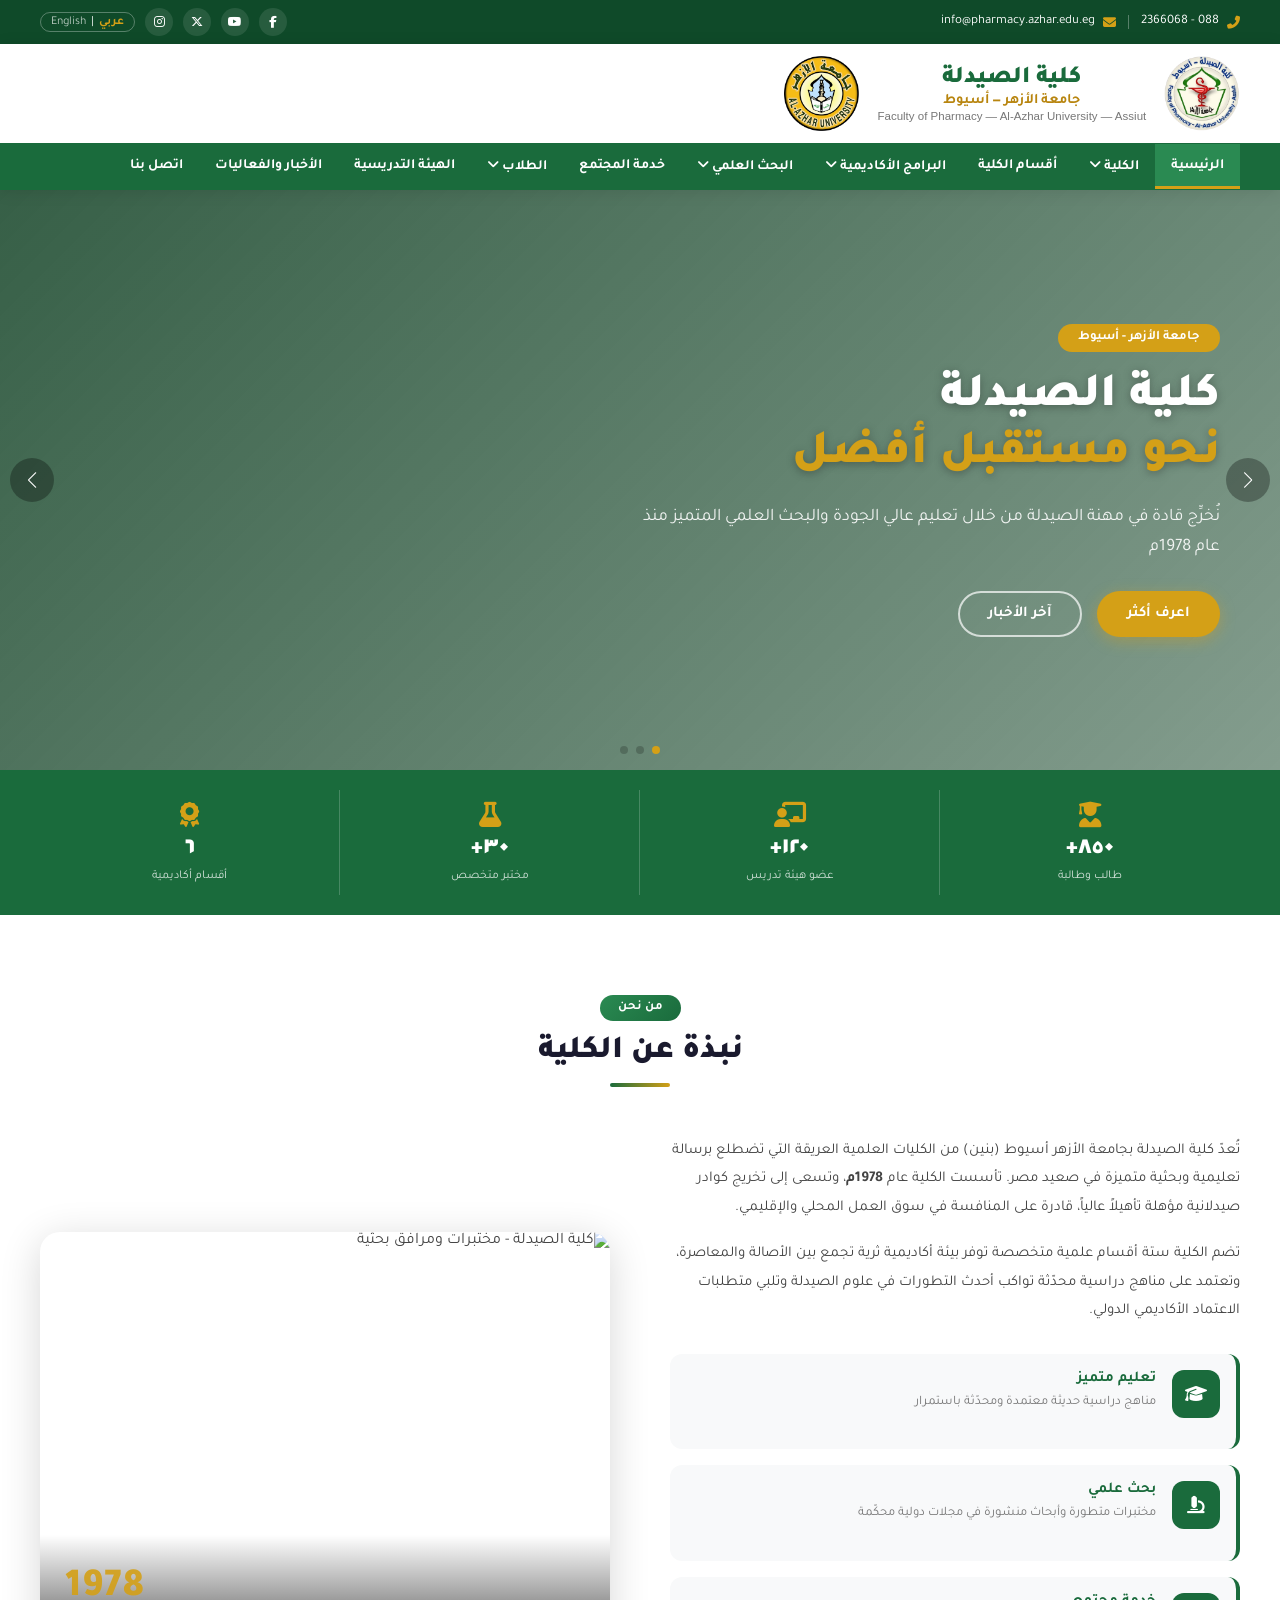
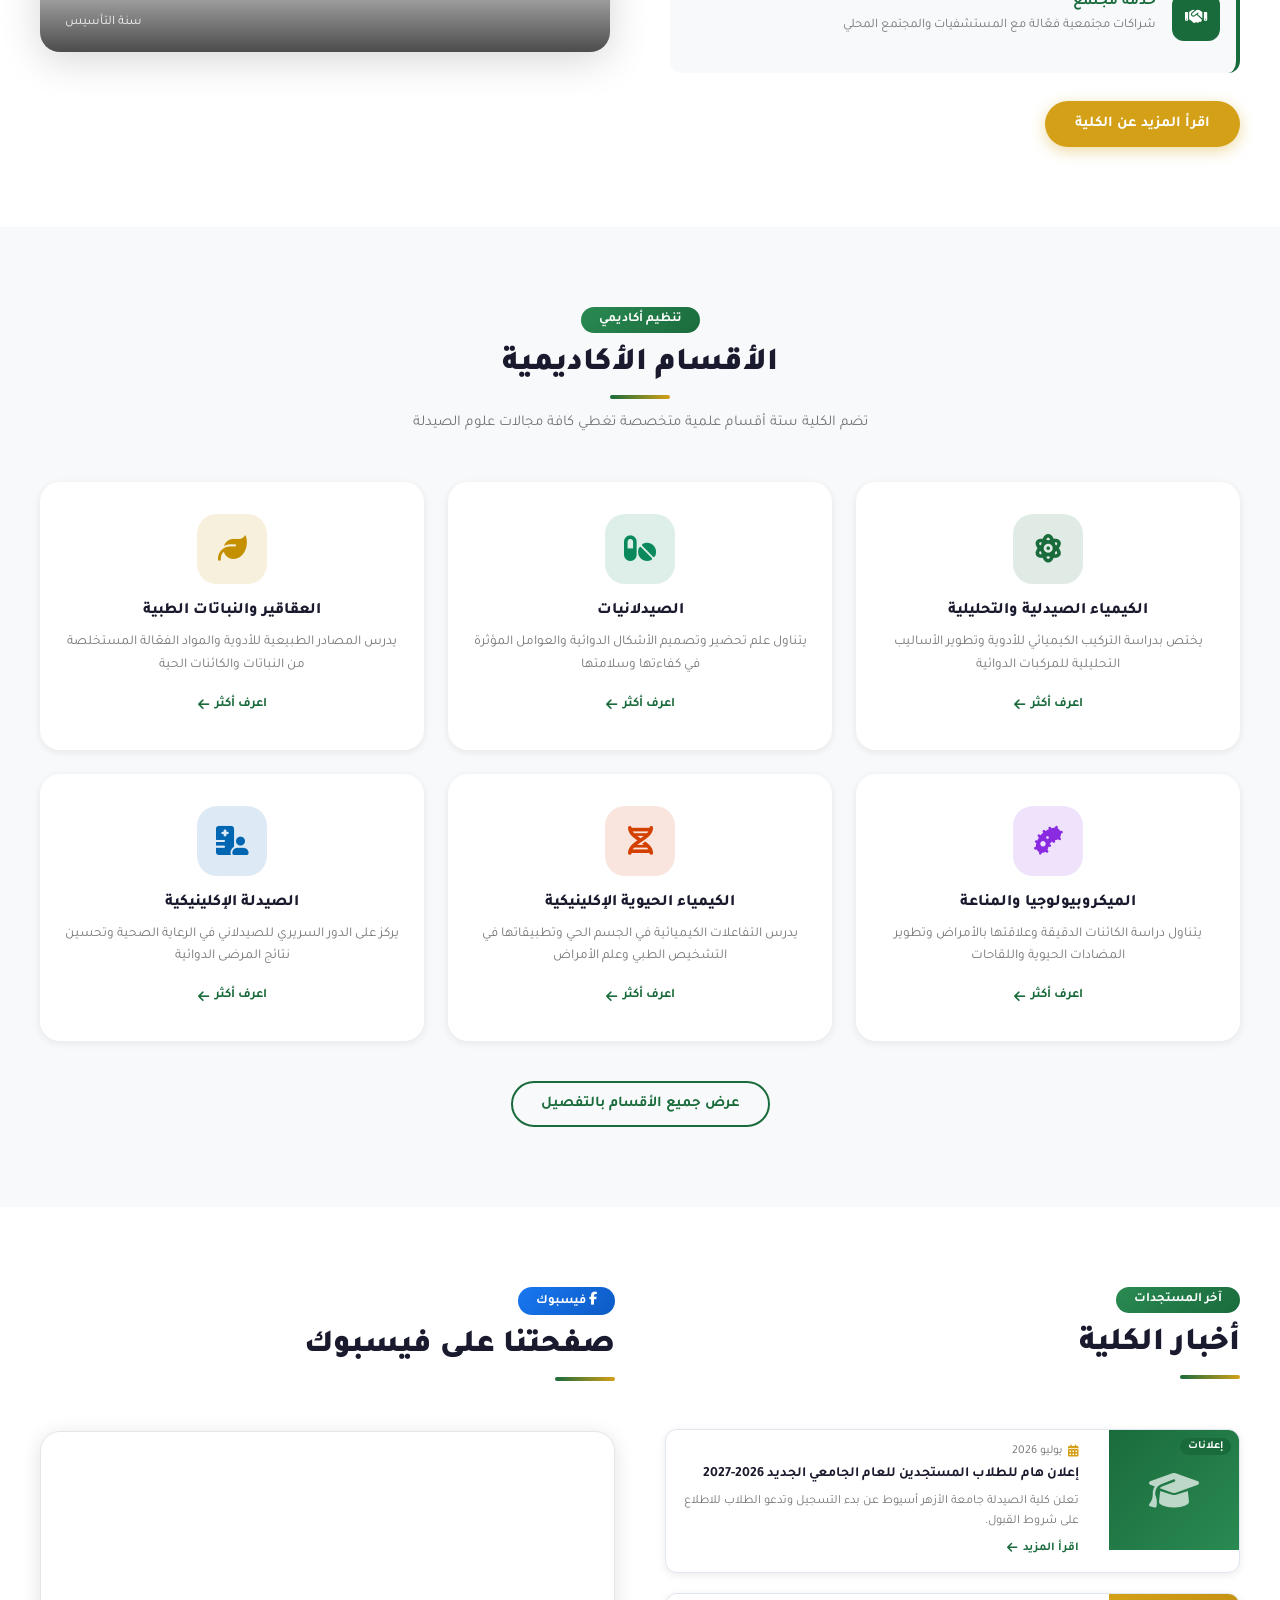
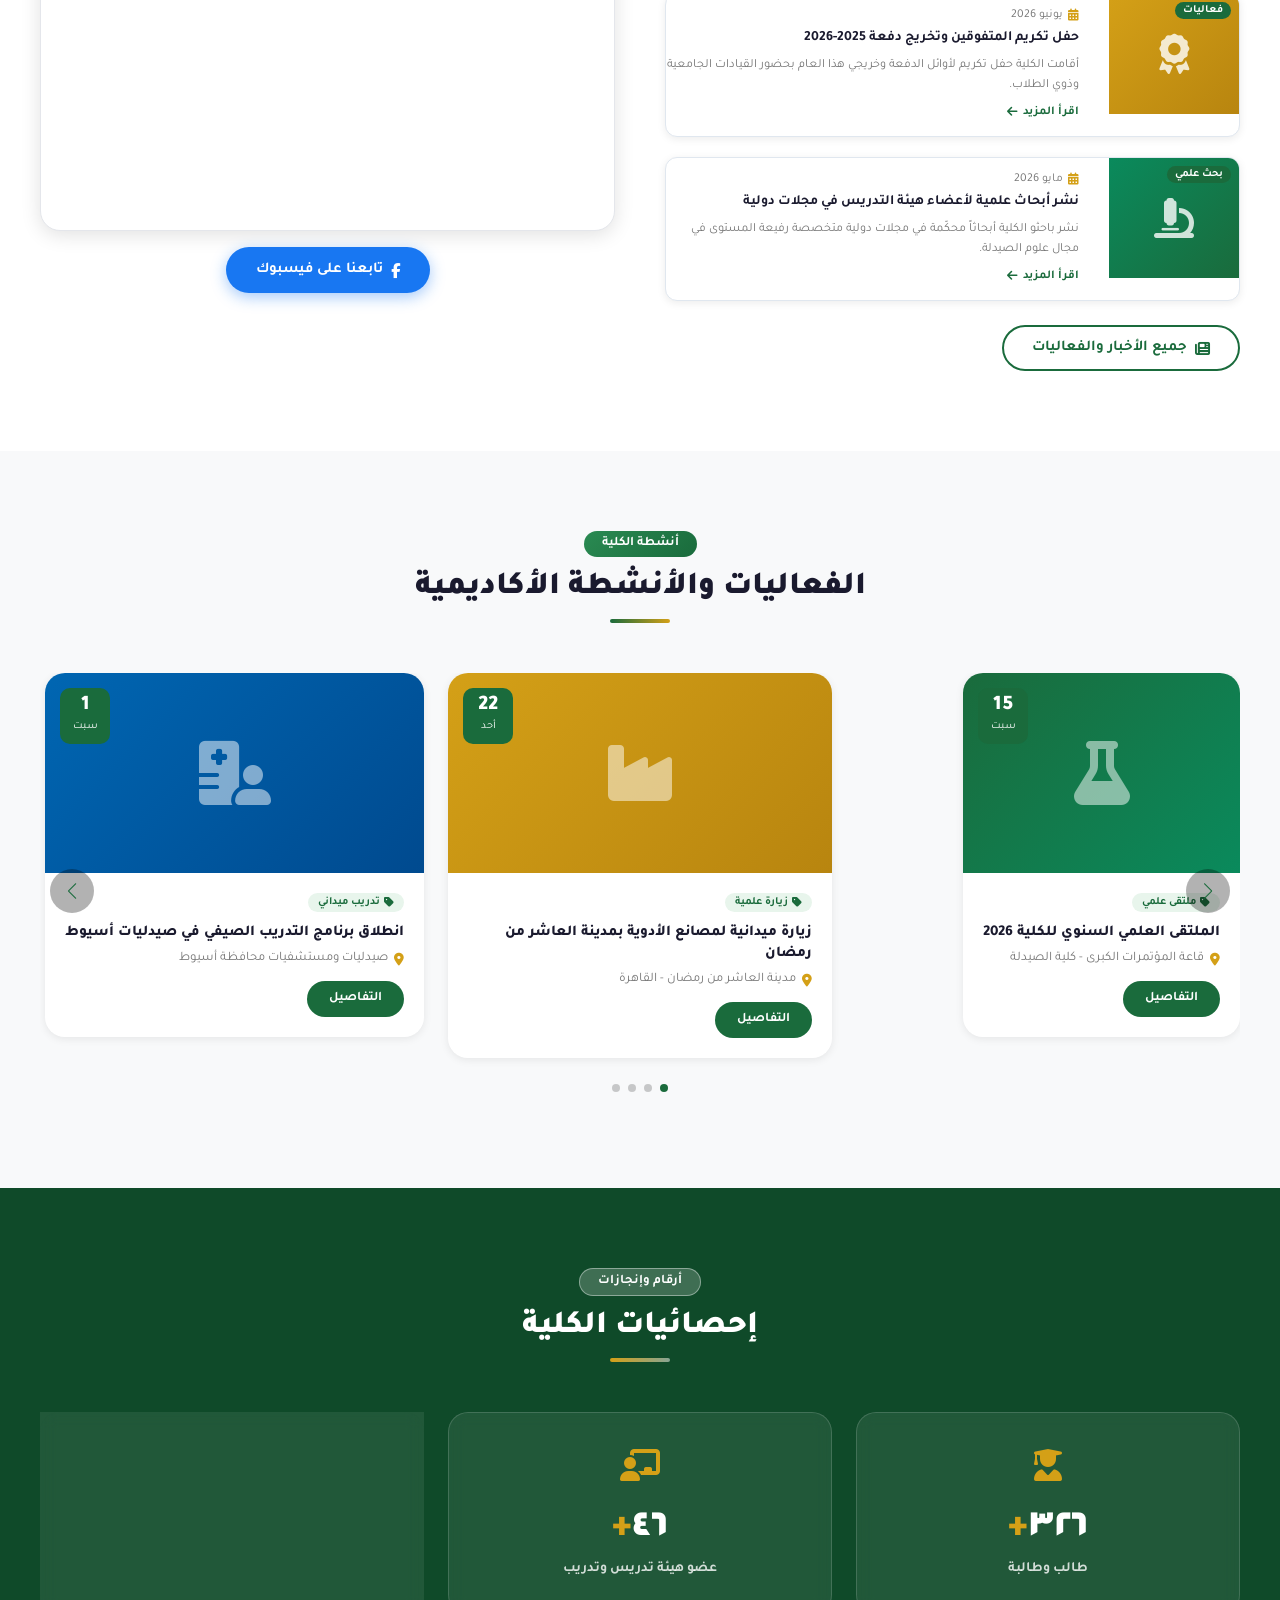
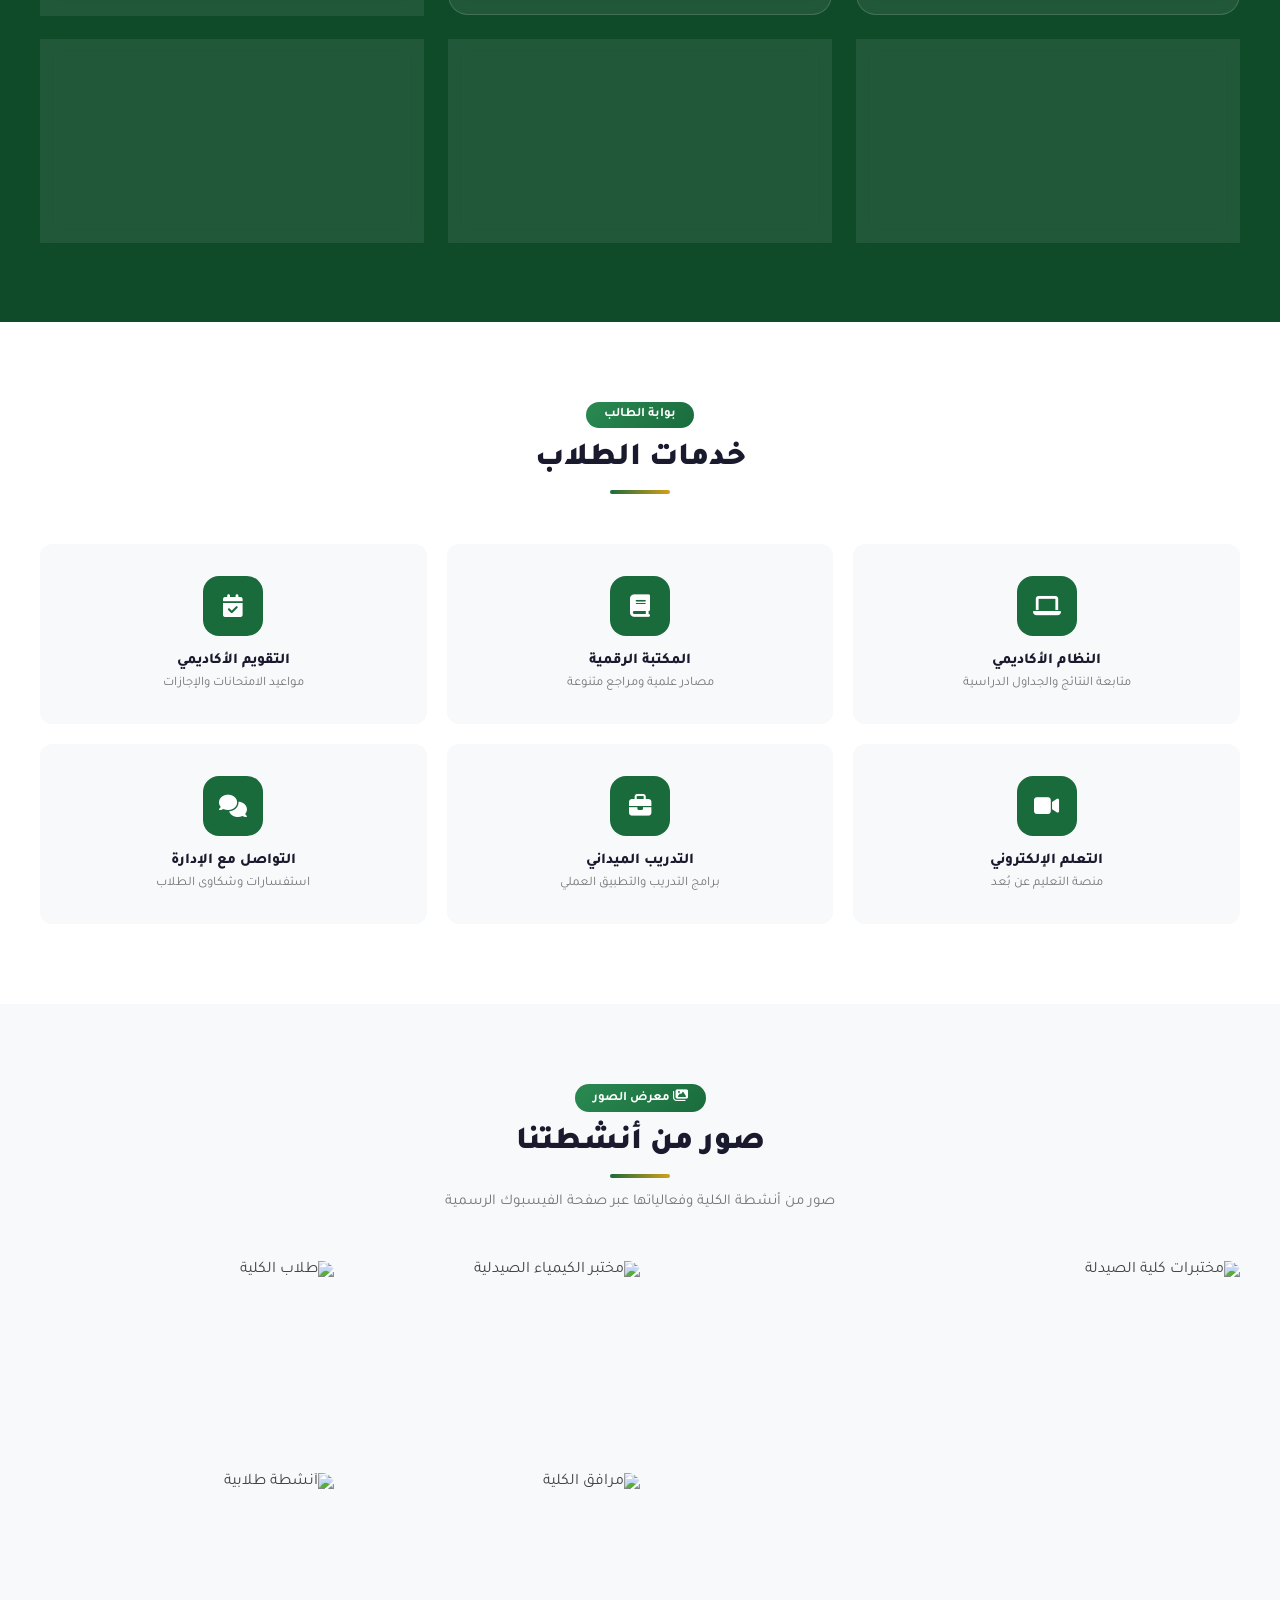
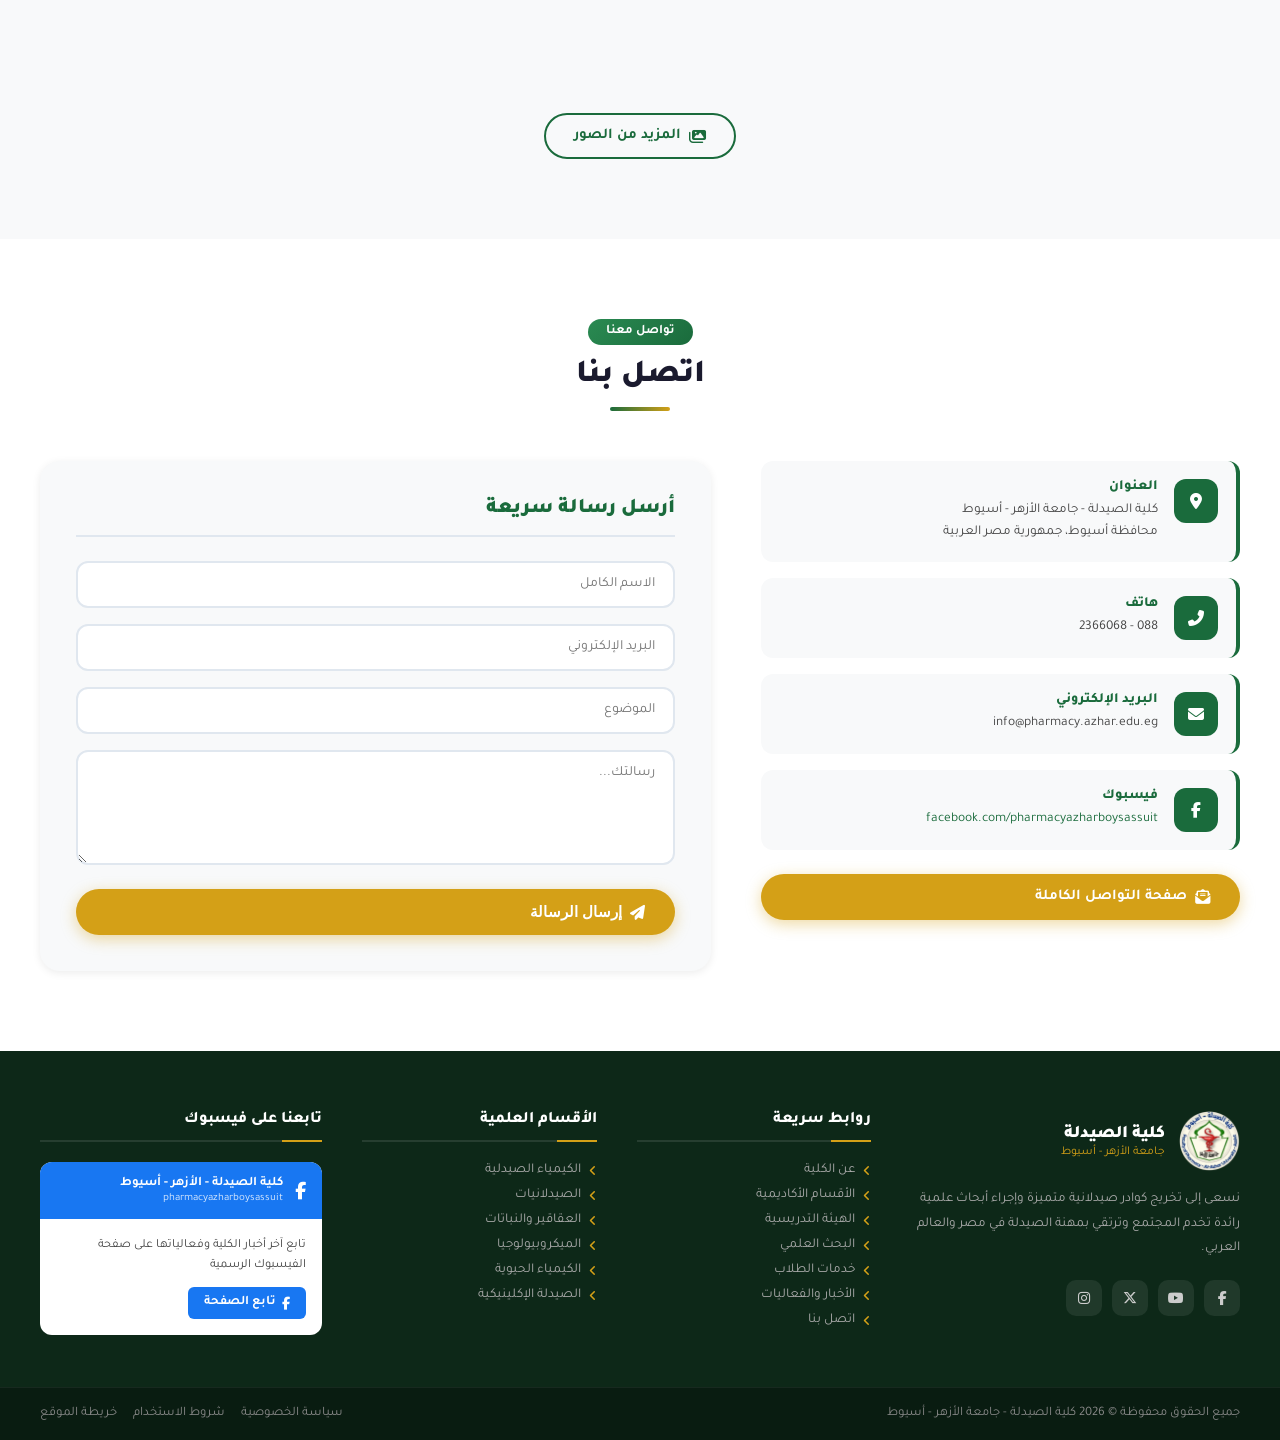
==== index.html @ 0ac38d2d "feat: expand site to multi-page architecture with new pages and enhanced navigation script" ====
<!DOCTYPE html>
<html lang="ar" dir="rtl">
<head>
  <meta charset="UTF-8" />
  <meta name="viewport" content="width=device-width, initial-scale=1.0" />

  <!-- Primary SEO -->
  <title>الصفحة الرئيسية | كلية الصيدلة - جامعة الأزهر - أسيوط</title>
  <meta name="title" content="الصفحة الرئيسية | كلية الصيدلة - جامعة الأزهر - أسيوط" />
  <meta name="description" content="الموقع الرسمي لكلية الصيدلة بجامعة الأزهر فرع أسيوط - تعليم صيدلي متميز، بحث علمي رائد، وخدمة مجتمعية منذ عام 1978م." />
  <meta name="keywords" content="كلية الصيدلة, جامعة الأزهر, أسيوط, صيدلة, pharmacy, azhar, assiut, دراسات عليا, بكالوريوس صيدلة" />
  <meta name="author" content="كلية الصيدلة - جامعة الأزهر أسيوط" />
  <meta name="robots" content="index, follow" />
  <link rel="canonical" href="https://pharmacy.azhar.edu.eg/index.html" />

  <!-- Open Graph -->
  <meta property="og:type" content="website" />
  <meta property="og:url" content="https://pharmacy.azhar.edu.eg/" />
  <meta property="og:title" content="كلية الصيدلة - جامعة الأزهر - أسيوط" />
  <meta property="og:description" content="الموقع الرسمي لكلية الصيدلة بجامعة الأزهر فرع أسيوط - تعليم صيدلي متميز، بحث علمي رائد، وخدمة مجتمعية منذ عام 1978م." />
  <meta property="og:image" content="https://pharmacy.azhar.edu.eg/og-image.png" />
  <meta property="og:image:width" content="1200" />
  <meta property="og:image:height" content="630" />
  <meta property="og:image:alt" content="كلية الصيدلة - جامعة الأزهر - أسيوط" />
  <meta property="og:locale" content="ar_EG" />
  <meta property="og:site_name" content="كلية الصيدلة - جامعة الأزهر - أسيوط" />

  <!-- Twitter Card -->
  <meta name="twitter:card" content="summary_large_image" />
  <meta name="twitter:title" content="كلية الصيدلة - جامعة الأزهر - أسيوط" />
  <meta name="twitter:description" content="الموقع الرسمي لكلية الصيدلة بجامعة الأزهر فرع أسيوط" />
  <meta name="twitter:image" content="https://pharmacy.azhar.edu.eg/og-image.png" />

  <!-- Schema.org JSON-LD -->
  <script type="application/ld+json">
  {
    "@context": "https://schema.org",
    "@type": "EducationalOrganization",
    "name": "كلية الصيدلة - جامعة الأزهر - أسيوط",
    "alternateName": "Faculty of Pharmacy - Al-Azhar University - Assiut",
    "url": "https://pharmacy.azhar.edu.eg",
    "logo": "https://pharmacy.azhar.edu.eg/pharma-as%20logo.png",
    "image": "https://pharmacy.azhar.edu.eg/og-image.png",
    "description": "كلية الصيدلة بجامعة الأزهر فرع أسيوط - تأسست عام 1978م",
    "foundingDate": "1978",
    "address": {
      "@type": "PostalAddress",
      "addressLocality": "أسيوط",
      "addressRegion": "أسيوط",
      "addressCountry": "EG"
    },
    "telephone": "+20882366068",
    "email": "info@pharmacy.azhar.edu.eg",
    "sameAs": ["https://www.facebook.com/pharmacyazharboysassuit"],
    "numberOfStudents": 850,
    "department": [
      {"@type": "Organization", "name": "الكيمياء الصيدلية والتحليلية"},
      {"@type": "Organization", "name": "الصيدلانيات"},
      {"@type": "Organization", "name": "العقاقير والنباتات الطبية"},
      {"@type": "Organization", "name": "الميكروبيولوجيا والمناعة"},
      {"@type": "Organization", "name": "الكيمياء الحيوية الإكلينيكية"},
      {"@type": "Organization", "name": "الصيدلة الإكلينيكية"}
    ]
  }
  </script>

  <link rel="preconnect" href="https://fonts.googleapis.com" />
  <link rel="preconnect" href="https://fonts.gstatic.com" crossorigin />
  <link href="https://fonts.googleapis.com/css2?family=Tajawal:wght@300;400;500;700;800;900&family=Cairo:wght@300;400;600;700;900&display=swap" rel="stylesheet" />
  <link rel="stylesheet" href="https://cdnjs.cloudflare.com/ajax/libs/font-awesome/6.5.0/css/all.min.css" />
  <link rel="stylesheet" href="https://cdn.jsdelivr.net/npm/swiper@11/swiper-bundle.min.css" />
  <link rel="stylesheet" href="styles.css" />
</head>
<body>

<!-- TOP BAR -->
<div class="topbar">
  <div class="container">
    <div class="topbar-inner">
      <div class="topbar-right">
        <i class="fas fa-phone-alt"></i>
        <span>088 - 2366068</span>
        <span class="divider-v"></span>
        <i class="fas fa-envelope"></i>
        <span>info@pharmacy.azhar.edu.eg</span>
      </div>
      <div class="topbar-left">
        <a href="https://www.facebook.com/pharmacyazharboysassuit" target="_blank" rel="noopener" class="social-link"><i class="fab fa-facebook-f"></i></a>
        <a href="#" class="social-link"><i class="fab fa-youtube"></i></a>
        <a href="#" class="social-link"><i class="fab fa-x-twitter"></i></a>
        <a href="#" class="social-link"><i class="fab fa-instagram"></i></a>
        <div class="lang-switch">
          <a href="#" class="active">عربي</a>
          <span>|</span>
          <a href="#">English</a>
        </div>
      </div>
    </div>
  </div>
</div>

<!-- HEADER -->
<header id="header" class="site-header">
  <div class="container">
    <div class="header-inner">
      <div class="logos-area">
        <a href="index.html"><img src="pharma-as logo.png" alt="كلية الصيدلة - أسيوط" class="logo logo-pharmacy" /></a>
        <div class="site-title-area">
          <div class="site-name">كلية الصيدلة</div>
          <p class="site-subtitle">جامعة الأزهر &mdash; أسيوط</p>
          <p class="site-subtitle-en">Faculty of Pharmacy &mdash; Al-Azhar University &mdash; Assiut</p>
        </div>
        <a href="index.html"><img src="al-azhar-university-seeklogo.png" alt="جامعة الأزهر" class="logo logo-azhar" /></a>
      </div>
      <button class="hamburger" id="hamburger" aria-label="قائمة التنقل">
        <span></span><span></span><span></span>
      </button>
    </div>
  </div>
  <nav class="main-nav" id="mainNav" aria-label="القائمة الرئيسية">
    <div class="container">
      <ul class="nav-menu">
        <li class="nav-item" data-page="index"><a href="index.html">الرئيسية</a></li>
        <li class="nav-item has-dropdown" data-page="about">
          <a href="about.html">الكلية <i class="fas fa-angle-down"></i></a>
          <ul class="dropdown">
            <li><a href="about.html#dean"><i class="fas fa-quote-right"></i> كلمة العميد</a></li>
            <li><a href="about.html"><i class="fas fa-university"></i> عن الكلية</a></li>
            <li><a href="about.html#administration"><i class="fas fa-user-tie"></i> عمادة الكلية</a></li>
            <li><a href="about.html#agencies"><i class="fas fa-users"></i> وكالات الكلية</a></li>
            <li><a href="about.html#management"><i class="fas fa-building"></i> إدارة الكلية</a></li>
            <li><a href="community.html"><i class="fas fa-handshake"></i> الشراكة المجتمعية</a></li>
            <li><a href="about.html#councils"><i class="fas fa-gavel"></i> مجالس الكلية</a></li>
          </ul>
        </li>
        <li class="nav-item" data-page="departments"><a href="departments.html">أقسام الكلية</a></li>
        <li class="nav-item has-dropdown" data-page="academic-programs">
          <a href="academic-programs.html">البرامج الأكاديمية <i class="fas fa-angle-down"></i></a>
          <ul class="dropdown">
            <li><a href="academic-programs.html#bachelor"><i class="fas fa-graduation-cap"></i> بكالوريوس الصيدلة</a></li>
            <li><a href="academic-programs.html#postgrad"><i class="fas fa-flask"></i> برامج الدراسات العليا</a></li>
          </ul>
        </li>
        <li class="nav-item has-dropdown" data-page="research">
          <a href="research.html">البحث العلمي <i class="fas fa-angle-down"></i></a>
          <ul class="dropdown">
            <li><a href="research.html#lab"><i class="fas fa-microscope"></i> المختبر المركزي</a></li>
            <li><a href="research.html#interests"><i class="fas fa-lightbulb"></i> الاهتمامات البحثية</a></li>
            <li><a href="research.html#entities"><i class="fas fa-atom"></i> الكيانات البحثية</a></li>
            <li><a href="research.html#training"><i class="fas fa-chalkboard-teacher"></i> التدريب البحثي</a></li>
          </ul>
        </li>
        <li class="nav-item" data-page="community"><a href="community.html">خدمة المجتمع</a></li>
        <li class="nav-item has-dropdown" data-page="students">
          <a href="students.html">الطلاب <i class="fas fa-angle-down"></i></a>
          <ul class="dropdown">
            <li><a href="students.html#future"><i class="fas fa-user-graduate"></i> طلبة المستقبل</a></li>
            <li><a href="students.html#current"><i class="fas fa-users"></i> الطلبة الحاليين</a></li>
            <li><a href="students.html#schedules"><i class="fas fa-calendar-alt"></i> الجداول الدراسية</a></li>
          </ul>
        </li>
        <li class="nav-item" data-page="faculty"><a href="faculty.html">الهيئة التدريسية</a></li>
        <li class="nav-item" data-page="news"><a href="news.html">الأخبار والفعاليات</a></li>
        <li class="nav-item" data-page="contact"><a href="contact.html">اتصل بنا</a></li>
      </ul>
    </div>
  </nav>
</header>

<!-- HERO SLIDER -->
<section class="hero-slider" id="home">
  <div class="swiper heroSwiper">
    <div class="swiper-wrapper">
      <div class="swiper-slide hero-slide-1">
        <div class="hero-content">
          <div class="hero-badge">جامعة الأزهر - أسيوط</div>
          <h1 class="hero-title">كلية الصيدلة<br/><span>نحو مستقبل أفضل</span></h1>
          <p class="hero-desc">نُخرِّج قادة في مهنة الصيدلة من خلال تعليم عالي الجودة والبحث العلمي المتميز منذ عام 1978م</p>
          <div class="hero-buttons">
            <a href="about.html" class="btn btn-primary">اعرف أكثر</a>
            <a href="news.html" class="btn btn-outline">آخر الأخبار</a>
          </div>
        </div>
      </div>
      <div class="swiper-slide hero-slide-2">
        <div class="hero-content">
          <div class="hero-badge">البحث العلمي</div>
          <h2 class="hero-title">مختبرات متطورة<br/><span>وبحث علمي رائد</span></h2>
          <p class="hero-desc">تجهيزات حديثة ومختبرات متخصصة لدعم البحث العلمي وتطوير الطلاب في مجالات علوم الصيدلة</p>
          <div class="hero-buttons">
            <a href="departments.html" class="btn btn-primary">أقسامنا</a>
            <a href="research.html" class="btn btn-outline">البحث العلمي</a>
          </div>
        </div>
      </div>
      <div class="swiper-slide hero-slide-3">
        <div class="hero-content">
          <div class="hero-badge">الطلاب والخريجون</div>
          <h2 class="hero-title">نبني جيل<br/><span>الصيادلة المتميزين</span></h2>
          <p class="hero-desc">برامج أكاديمية متميزة وأنشطة طلابية ثرية لتطوير مهارات الطلاب وإعدادهم لسوق العمل</p>
          <div class="hero-buttons">
            <a href="academic-programs.html" class="btn btn-primary">البرامج الأكاديمية</a>
            <a href="students.html" class="btn btn-outline">بوابة الطلاب</a>
          </div>
        </div>
      </div>
    </div>
    <div class="swiper-pagination"></div>
    <div class="swiper-button-next"></div>
    <div class="swiper-button-prev"></div>
  </div>

  <!-- Quick Stats Bar -->
  <div class="stats-bar">
    <div class="container">
      <div class="stats-row">
        <div class="stat-item">
          <i class="fas fa-user-graduate"></i>
          <div><span class="counter" data-target="850">0</span>+</div>
          <small>طالب وطالبة</small>
        </div>
        <div class="stat-item">
          <i class="fas fa-chalkboard-teacher"></i>
          <div><span class="counter" data-target="120">0</span>+</div>
          <small>عضو هيئة تدريس</small>
        </div>
        <div class="stat-item">
          <i class="fas fa-flask"></i>
          <div><span class="counter" data-target="30">0</span>+</div>
          <small>مختبر متخصص</small>
        </div>
        <div class="stat-item">
          <i class="fas fa-award"></i>
          <div><span class="counter" data-target="6">0</span></div>
          <small>أقسام أكاديمية</small>
        </div>
      </div>
    </div>
  </div>
</section>

<!-- ABOUT -->
<section class="about-section section" id="about">
  <div class="container">
    <div class="section-header">
      <span class="section-badge">من نحن</span>
      <h2 class="section-title">نبذة عن الكلية</h2>
      <div class="title-line"><span></span></div>
    </div>
    <div class="about-grid">
      <div class="about-text">
        <p>تُعدّ كلية الصيدلة بجامعة الأزهر أسيوط (بنين) من الكليات العلمية العريقة التي تضطلع برسالة تعليمية وبحثية متميزة في صعيد مصر. تأسست الكلية عام <strong>1978م</strong>، وتسعى إلى تخريج كوادر صيدلانية مؤهلة تأهيلاً عالياً، قادرة على المنافسة في سوق العمل المحلي والإقليمي.</p>
        <p>تضم الكلية ستة أقسام علمية متخصصة توفر بيئة أكاديمية ثرية تجمع بين الأصالة والمعاصرة، وتعتمد على مناهج دراسية محدّثة تواكب أحدث التطورات في علوم الصيدلة وتلبي متطلبات الاعتماد الأكاديمي الدولي.</p>
        <div class="about-features">
          <div class="feature-item">
            <div class="feature-icon"><i class="fas fa-graduation-cap"></i></div>
            <div><h4>تعليم متميز</h4><p>مناهج دراسية حديثة معتمدة ومحدّثة باستمرار</p></div>
          </div>
          <div class="feature-item">
            <div class="feature-icon"><i class="fas fa-microscope"></i></div>
            <div><h4>بحث علمي</h4><p>مختبرات متطورة وأبحاث منشورة في مجلات دولية محكّمة</p></div>
          </div>
          <div class="feature-item">
            <div class="feature-icon"><i class="fas fa-handshake"></i></div>
            <div><h4>خدمة مجتمع</h4><p>شراكات مجتمعية فعّالة مع المستشفيات والمجتمع المحلي</p></div>
          </div>
        </div>
        <a href="about.html" class="btn btn-primary">اقرأ المزيد عن الكلية</a>
      </div>
      <div class="about-image">
        <div class="image-card">
          <img src="https://images.unsplash.com/photo-1585435557343-3b092031a831?w=600&q=80" alt="كلية الصيدلة - مختبرات ومرافق بحثية" loading="lazy" />
          <div class="image-overlay">
            <div class="overlay-badge">
              <span class="big-num">1978</span>
              <span>سنة التأسيس</span>
            </div>
          </div>
        </div>
      </div>
    </div>
  </div>
</section>

<!-- DEPARTMENTS -->
<section class="departments-section section" id="departments">
  <div class="container">
    <div class="section-header">
      <span class="section-badge">تنظيم أكاديمي</span>
      <h2 class="section-title">الأقسام الأكاديمية</h2>
      <div class="title-line"><span></span></div>
      <p class="section-desc">تضم الكلية ستة أقسام علمية متخصصة تغطي كافة مجالات علوم الصيدلة</p>
    </div>
    <div class="departments-grid">
      <div class="dept-card">
        <div class="dept-icon-wrap" style="--dept-color: #1a6b3c;"><i class="fas fa-atom"></i></div>
        <h3>الكيمياء الصيدلية والتحليلية</h3>
        <p>يختص بدراسة التركيب الكيميائي للأدوية وتطوير الأساليب التحليلية للمركبات الدوائية</p>
        <a href="departments.html#pharmaceutical-chemistry" class="dept-link">اعرف أكثر <i class="fas fa-arrow-left"></i></a>
      </div>
      <div class="dept-card">
        <div class="dept-icon-wrap" style="--dept-color: #0a8a5c;"><i class="fas fa-pills"></i></div>
        <h3>الصيدلانيات</h3>
        <p>يتناول علم تحضير وتصميم الأشكال الدوائية والعوامل المؤثرة في كفاءتها وسلامتها</p>
        <a href="departments.html#pharmaceutics" class="dept-link">اعرف أكثر <i class="fas fa-arrow-left"></i></a>
      </div>
      <div class="dept-card">
        <div class="dept-icon-wrap" style="--dept-color: #c49000;"><i class="fas fa-leaf"></i></div>
        <h3>العقاقير والنباتات الطبية</h3>
        <p>يدرس المصادر الطبيعية للأدوية والمواد الفعّالة المستخلصة من النباتات والكائنات الحية</p>
        <a href="departments.html#pharmacognosy" class="dept-link">اعرف أكثر <i class="fas fa-arrow-left"></i></a>
      </div>
      <div class="dept-card">
        <div class="dept-icon-wrap" style="--dept-color: #8a2be2;"><i class="fas fa-bacterium"></i></div>
        <h3>الميكروبيولوجيا والمناعة</h3>
        <p>يتناول دراسة الكائنات الدقيقة وعلاقتها بالأمراض وتطوير المضادات الحيوية واللقاحات</p>
        <a href="departments.html#microbiology" class="dept-link">اعرف أكثر <i class="fas fa-arrow-left"></i></a>
      </div>
      <div class="dept-card">
        <div class="dept-icon-wrap" style="--dept-color: #d44000;"><i class="fas fa-dna"></i></div>
        <h3>الكيمياء الحيوية الإكلينيكية</h3>
        <p>يدرس التفاعلات الكيميائية في الجسم الحي وتطبيقاتها في التشخيص الطبي وعلم الأمراض</p>
        <a href="departments.html#biochemistry" class="dept-link">اعرف أكثر <i class="fas fa-arrow-left"></i></a>
      </div>
      <div class="dept-card">
        <div class="dept-icon-wrap" style="--dept-color: #0066b2;"><i class="fas fa-hospital-user"></i></div>
        <h3>الصيدلة الإكلينيكية</h3>
        <p>يركز على الدور السريري للصيدلاني في الرعاية الصحية وتحسين نتائج المرضى الدوائية</p>
        <a href="departments.html#clinical-pharmacy" class="dept-link">اعرف أكثر <i class="fas fa-arrow-left"></i></a>
      </div>
    </div>
    <div class="text-center mt-40">
      <a href="departments.html" class="btn btn-outline-green">عرض جميع الأقسام بالتفصيل</a>
    </div>
  </div>
</section>

<!-- NEWS + FACEBOOK FEED -->
<section class="news-section section" id="fb-feed">
  <div class="container">
    <div class="news-grid">
      <div class="news-col">
        <div class="section-header align-right">
          <span class="section-badge">آخر المستجدات</span>
          <h2 class="section-title">أخبار الكلية</h2>
          <div class="title-line"><span></span></div>
        </div>
        <div class="news-list">
          <article class="news-card">
            <div class="news-img-wrap">
              <div style="width:130px;height:120px;background:linear-gradient(135deg,#1a6b3c,#2a8a52);display:flex;align-items:center;justify-content:center;font-size:2.5rem;color:rgba(255,255,255,0.7);">
                <i class="fas fa-graduation-cap"></i>
              </div>
              <span class="news-cat">إعلانات</span>
            </div>
            <div class="news-body">
              <span class="news-date"><i class="fas fa-calendar-alt"></i> يوليو 2026</span>
              <h3><a href="https://www.facebook.com/pharmacyazharboysassuit" target="_blank" rel="noopener">إعلان هام للطلاب المستجدين للعام الجامعي الجديد 2026-2027</a></h3>
              <p>تعلن كلية الصيدلة جامعة الأزهر أسيوط عن بدء التسجيل وتدعو الطلاب للاطلاع على شروط القبول.</p>
              <a href="news.html" class="read-more">اقرأ المزيد <i class="fas fa-arrow-left"></i></a>
            </div>
          </article>
          <article class="news-card">
            <div class="news-img-wrap">
              <div style="width:130px;height:120px;background:linear-gradient(135deg,#d4a017,#b8850f);display:flex;align-items:center;justify-content:center;font-size:2.5rem;color:rgba(255,255,255,0.8);">
                <i class="fas fa-award"></i>
              </div>
              <span class="news-cat">فعاليات</span>
            </div>
            <div class="news-body">
              <span class="news-date"><i class="fas fa-calendar-alt"></i> يونيو 2026</span>
              <h3><a href="https://www.facebook.com/pharmacyazharboysassuit" target="_blank" rel="noopener">حفل تكريم المتفوقين وتخريج دفعة 2025-2026</a></h3>
              <p>أقامت الكلية حفل تكريم لأوائل الدفعة وخريجي هذا العام بحضور القيادات الجامعية وذوي الطلاب.</p>
              <a href="news.html" class="read-more">اقرأ المزيد <i class="fas fa-arrow-left"></i></a>
            </div>
          </article>
          <article class="news-card">
            <div class="news-img-wrap">
              <div style="width:130px;height:120px;background:linear-gradient(135deg,#0a8a5c,#1a6b3c);display:flex;align-items:center;justify-content:center;font-size:2.5rem;color:rgba(255,255,255,0.8);">
                <i class="fas fa-microscope"></i>
              </div>
              <span class="news-cat">بحث علمي</span>
            </div>
            <div class="news-body">
              <span class="news-date"><i class="fas fa-calendar-alt"></i> مايو 2026</span>
              <h3><a href="https://www.facebook.com/pharmacyazharboysassuit" target="_blank" rel="noopener">نشر أبحاث علمية لأعضاء هيئة التدريس في مجلات دولية</a></h3>
              <p>نشر باحثو الكلية أبحاثاً محكّمة في مجلات دولية متخصصة رفيعة المستوى في مجال علوم الصيدلة.</p>
              <a href="news.html" class="read-more">اقرأ المزيد <i class="fas fa-arrow-left"></i></a>
            </div>
          </article>
        </div>
        <div class="more-news-btn">
          <a href="news.html" class="btn btn-outline-green">
            <i class="fas fa-newspaper"></i> جميع الأخبار والفعاليات
          </a>
        </div>
      </div>

      <!-- Facebook Feed -->
      <div class="fb-col">
        <div class="section-header align-right">
          <span class="section-badge fb-badge"><i class="fab fa-facebook-f"></i> فيسبوك</span>
          <h2 class="section-title">صفحتنا على فيسبوك</h2>
          <div class="title-line"><span></span></div>
        </div>
        <div class="fb-feed-wrapper">
          <div class="fb-page"
               data-href="https://www.facebook.com/pharmacyazharboysassuit"
               data-tabs="timeline"
               data-width=""
               data-height="680"
               data-small-header="false"
               data-adapt-container-width="true"
               data-hide-cover="false"
               data-show-facepile="true">
          </div>
        </div>
        <div class="fb-follow-btn">
          <a href="https://www.facebook.com/pharmacyazharboysassuit" target="_blank" rel="noopener" class="btn btn-facebook">
            <i class="fab fa-facebook-f"></i> تابعنا على فيسبوك
          </a>
        </div>
      </div>
    </div>
  </div>
</section>

<!-- EVENTS FROM COLLEGE -->
<section class="events-section section" id="events">
  <div class="container">
    <div class="section-header">
      <span class="section-badge">أنشطة الكلية</span>
      <h2 class="section-title">الفعاليات والأنشطة الأكاديمية</h2>
      <div class="title-line"><span></span></div>
    </div>
    <div class="swiper eventsSwiper">
      <div class="swiper-wrapper">
        <div class="swiper-slide">
          <div class="event-card">
            <div class="event-img" style="background:linear-gradient(135deg,#1a6b3c,#0a8a5c);display:flex;align-items:center;justify-content:center;">
              <i class="fas fa-flask" style="font-size:4rem;color:rgba(255,255,255,0.5);"></i>
              <div class="event-date-badge"><span>15</span><small>سبت</small></div>
            </div>
            <div class="event-body">
              <span class="event-tag"><i class="fas fa-tag"></i> ملتقى علمي</span>
              <h3>الملتقى العلمي السنوي للكلية 2026</h3>
              <p><i class="fas fa-map-marker-alt"></i> قاعة المؤتمرات الكبرى - كلية الصيدلة</p>
              <a href="news.html" class="btn btn-sm">التفاصيل</a>
            </div>
          </div>
        </div>
        <div class="swiper-slide">
          <div class="event-card">
            <div class="event-img" style="background:linear-gradient(135deg,#d4a017,#b8850f);display:flex;align-items:center;justify-content:center;">
              <i class="fas fa-industry" style="font-size:4rem;color:rgba(255,255,255,0.5);"></i>
              <div class="event-date-badge"><span>22</span><small>أحد</small></div>
            </div>
            <div class="event-body">
              <span class="event-tag"><i class="fas fa-tag"></i> زيارة علمية</span>
              <h3>زيارة ميدانية لمصانع الأدوية بمدينة العاشر من رمضان</h3>
              <p><i class="fas fa-map-marker-alt"></i> مدينة العاشر من رمضان - القاهرة</p>
              <a href="news.html" class="btn btn-sm">التفاصيل</a>
            </div>
          </div>
        </div>
        <div class="swiper-slide">
          <div class="event-card">
            <div class="event-img" style="background:linear-gradient(135deg,#0066b2,#004a8f);display:flex;align-items:center;justify-content:center;">
              <i class="fas fa-hospital-user" style="font-size:4rem;color:rgba(255,255,255,0.5);"></i>
              <div class="event-date-badge"><span>1</span><small>سبت</small></div>
            </div>
            <div class="event-body">
              <span class="event-tag"><i class="fas fa-tag"></i> تدريب ميداني</span>
              <h3>انطلاق برنامج التدريب الصيفي في صيدليات أسيوط</h3>
              <p><i class="fas fa-map-marker-alt"></i> صيدليات ومستشفيات محافظة أسيوط</p>
              <a href="students.html" class="btn btn-sm">التفاصيل</a>
            </div>
          </div>
        </div>
        <div class="swiper-slide">
          <div class="event-card">
            <div class="event-img" style="background:linear-gradient(135deg,#8a2be2,#6a1eb0);display:flex;align-items:center;justify-content:center;">
              <i class="fas fa-chalkboard-teacher" style="font-size:4rem;color:rgba(255,255,255,0.5);"></i>
              <div class="event-date-badge"><span>10</span><small>اثن</small></div>
            </div>
            <div class="event-body">
              <span class="event-tag"><i class="fas fa-tag"></i> ورشة عمل</span>
              <h3>ورشة عمل: مهارات الصيدلي الإكلينيكي في المستشفيات</h3>
              <p><i class="fas fa-map-marker-alt"></i> مدرج الكلية الرئيسي - كلية الصيدلة</p>
              <a href="news.html" class="btn btn-sm">التفاصيل</a>
            </div>
          </div>
        </div>
      </div>
      <div class="swiper-pagination events-pagination"></div>
      <div class="swiper-button-next events-next"></div>
      <div class="swiper-button-prev events-prev"></div>
    </div>
  </div>
</section>

<!-- STATISTICS -->
<section class="stats-section section" id="stats">
  <div class="stats-bg-overlay"></div>
  <div class="container">
    <div class="section-header light">
      <span class="section-badge light-badge">أرقام وإنجازات</span>
      <h2 class="section-title text-white">إحصائيات الكلية</h2>
      <div class="title-line light"><span></span></div>
    </div>
    <div class="stats-grid">
      <div class="stat-card">
        <div class="stat-icon"><i class="fas fa-user-graduate"></i></div>
        <div class="stat-number"><span class="counter2" data-target="850">0</span><span class="plus">+</span></div>
        <div class="stat-label">طالب وطالبة</div>
      </div>
      <div class="stat-card">
        <div class="stat-icon"><i class="fas fa-chalkboard-teacher"></i></div>
        <div class="stat-number"><span class="counter2" data-target="120">0</span><span class="plus">+</span></div>
        <div class="stat-label">عضو هيئة تدريس وتدريب</div>
      </div>
      <div class="stat-card">
        <div class="stat-icon"><i class="fas fa-flask"></i></div>
        <div class="stat-number"><span class="counter2" data-target="30">0</span><span class="plus">+</span></div>
        <div class="stat-label">مختبر علمي متخصص</div>
      </div>
      <div class="stat-card">
        <div class="stat-icon"><i class="fas fa-book-open"></i></div>
        <div class="stat-number"><span class="counter2" data-target="500">0</span><span class="plus">+</span></div>
        <div class="stat-label">بحث علمي منشور</div>
      </div>
      <div class="stat-card">
        <div class="stat-icon"><i class="fas fa-handshake"></i></div>
        <div class="stat-number"><span class="counter2" data-target="25">0</span><span class="plus">+</span></div>
        <div class="stat-label">شراكة مجتمعية</div>
      </div>
      <div class="stat-card">
        <div class="stat-icon"><i class="fas fa-award"></i></div>
        <div class="stat-number"><span class="counter2" data-target="40">0</span><span class="plus">+</span></div>
        <div class="stat-label">جائزة وتكريم</div>
      </div>
    </div>
  </div>
</section>

<!-- STUDENT SERVICES -->
<section class="services-section section" id="services">
  <div class="container">
    <div class="section-header">
      <span class="section-badge">بوابة الطالب</span>
      <h2 class="section-title">خدمات الطلاب</h2>
      <div class="title-line"><span></span></div>
    </div>
    <div class="services-grid">
      <a href="students.html#academic-system" class="service-card">
        <div class="service-icon"><i class="fas fa-laptop"></i></div>
        <h4>النظام الأكاديمي</h4>
        <p>متابعة النتائج والجداول الدراسية</p>
      </a>
      <a href="students.html#library" class="service-card">
        <div class="service-icon"><i class="fas fa-book"></i></div>
        <h4>المكتبة الرقمية</h4>
        <p>مصادر علمية ومراجع متنوعة</p>
      </a>
      <a href="students.html#calendar" class="service-card">
        <div class="service-icon"><i class="fas fa-calendar-check"></i></div>
        <h4>التقويم الأكاديمي</h4>
        <p>مواعيد الامتحانات والإجازات</p>
      </a>
      <a href="students.html#elearning" class="service-card">
        <div class="service-icon"><i class="fas fa-video"></i></div>
        <h4>التعلم الإلكتروني</h4>
        <p>منصة التعليم عن بُعد</p>
      </a>
      <a href="students.html#training" class="service-card">
        <div class="service-icon"><i class="fas fa-briefcase"></i></div>
        <h4>التدريب الميداني</h4>
        <p>برامج التدريب والتطبيق العملي</p>
      </a>
      <a href="contact.html" class="service-card">
        <div class="service-icon"><i class="fas fa-comments"></i></div>
        <h4>التواصل مع الإدارة</h4>
        <p>استفسارات وشكاوى الطلاب</p>
      </a>
    </div>
  </div>
</section>

<!-- GALLERY -->
<section class="gallery-section section" id="gallery">
  <div class="container">
    <div class="section-header">
      <span class="section-badge"><i class="fas fa-images"></i> معرض الصور</span>
      <h2 class="section-title">صور من أنشطتنا</h2>
      <div class="title-line"><span></span></div>
      <p class="section-desc">صور من أنشطة الكلية وفعالياتها عبر صفحة الفيسبوك الرسمية</p>
    </div>
    <div class="gallery-grid">
      <div class="gallery-item large">
        <img src="https://images.unsplash.com/photo-1576091160399-112ba8d25d1d?w=700&q=80" alt="مختبرات كلية الصيدلة" loading="lazy" />
        <div class="gallery-overlay"><i class="fab fa-facebook-f"></i> <span>تابعنا على فيسبوك</span></div>
      </div>
      <div class="gallery-item">
        <img src="https://images.unsplash.com/photo-1532187863486-abf9dbad1b69?w=400&q=80" alt="مختبر الكيمياء الصيدلية" loading="lazy" />
        <div class="gallery-overlay"><i class="fas fa-expand"></i></div>
      </div>
      <div class="gallery-item">
        <img src="https://images.unsplash.com/photo-1582560475093-ba66accbc424?w=400&q=80" alt="طلاب الكلية" loading="lazy" />
        <div class="gallery-overlay"><i class="fas fa-expand"></i></div>
      </div>
      <div class="gallery-item">
        <img src="https://images.unsplash.com/photo-1559757148-5c350d0d3c56?w=400&q=80" alt="مرافق الكلية" loading="lazy" />
        <div class="gallery-overlay"><i class="fas fa-expand"></i></div>
      </div>
      <div class="gallery-item">
        <img src="https://images.unsplash.com/photo-1523240795612-9a054b0db644?w=400&q=80" alt="أنشطة طلابية" loading="lazy" />
        <div class="gallery-overlay"><i class="fas fa-expand"></i></div>
      </div>
    </div>
    <div class="text-center mt-40">
      <a href="gallery.html" class="btn btn-outline-green">
        <i class="fas fa-images"></i> المزيد من الصور
      </a>
    </div>
  </div>
</section>

<!-- CONTACT -->
<section class="contact-section section" id="contact">
  <div class="container">
    <div class="section-header">
      <span class="section-badge">تواصل معنا</span>
      <h2 class="section-title">اتصل بنا</h2>
      <div class="title-line"><span></span></div>
    </div>
    <div class="contact-grid">
      <div class="contact-info">
        <div class="contact-card">
          <div class="contact-icon"><i class="fas fa-map-marker-alt"></i></div>
          <div><h4>العنوان</h4><p>كلية الصيدلة - جامعة الأزهر - أسيوط<br/>محافظة أسيوط، جمهورية مصر العربية</p></div>
        </div>
        <div class="contact-card">
          <div class="contact-icon"><i class="fas fa-phone-alt"></i></div>
          <div><h4>هاتف</h4><p>088 - 2366068</p></div>
        </div>
        <div class="contact-card">
          <div class="contact-icon"><i class="fas fa-envelope"></i></div>
          <div><h4>البريد الإلكتروني</h4><p>info@pharmacy.azhar.edu.eg</p></div>
        </div>
        <div class="contact-card">
          <div class="contact-icon"><i class="fab fa-facebook-f"></i></div>
          <div><h4>فيسبوك</h4><p><a href="https://www.facebook.com/pharmacyazharboysassuit" target="_blank" rel="noopener">facebook.com/pharmacyazharboysassuit</a></p></div>
        </div>
        <a href="contact.html" class="btn btn-primary" style="margin-top:8px;">
          <i class="fas fa-envelope-open-text"></i> صفحة التواصل الكاملة
        </a>
      </div>
      <div class="contact-form">
        <h3>أرسل رسالة سريعة</h3>
        <form id="contactForm">
          <div class="form-group"><input type="text" id="contactName" placeholder="الاسم الكامل" required /></div>
          <div class="form-group"><input type="email" id="contactEmail" placeholder="البريد الإلكتروني" required /></div>
          <div class="form-group"><input type="text" id="contactSubject" placeholder="الموضوع" /></div>
          <div class="form-group"><textarea id="contactMessage" rows="5" placeholder="رسالتك..."></textarea></div>
          <button type="submit" class="btn btn-primary w-full"><i class="fas fa-paper-plane"></i> إرسال الرسالة</button>
        </form>
      </div>
    </div>
  </div>
</section>

<!-- FOOTER -->
<footer class="site-footer">
  <div class="footer-top">
    <div class="container">
      <div class="footer-grid">
        <div class="footer-col">
          <div class="footer-brand">
            <img src="pharma-as logo.png" alt="كلية الصيدلة" class="footer-logo" />
            <div><h3>كلية الصيدلة</h3><p>جامعة الأزهر - أسيوط</p></div>
          </div>
          <p class="footer-desc">نسعى إلى تخريج كوادر صيدلانية متميزة وإجراء أبحاث علمية رائدة تخدم المجتمع وترتقي بمهنة الصيدلة في مصر والعالم العربي.</p>
          <div class="footer-social">
            <a href="https://www.facebook.com/pharmacyazharboysassuit" target="_blank" rel="noopener"><i class="fab fa-facebook-f"></i></a>
            <a href="#"><i class="fab fa-youtube"></i></a>
            <a href="#"><i class="fab fa-x-twitter"></i></a>
            <a href="#"><i class="fab fa-instagram"></i></a>
          </div>
        </div>
        <div class="footer-col">
          <h4 class="footer-title">روابط سريعة</h4>
          <ul class="footer-links">
            <li><a href="about.html"><i class="fas fa-angle-left"></i> عن الكلية</a></li>
            <li><a href="departments.html"><i class="fas fa-angle-left"></i> الأقسام الأكاديمية</a></li>
            <li><a href="faculty.html"><i class="fas fa-angle-left"></i> الهيئة التدريسية</a></li>
            <li><a href="research.html"><i class="fas fa-angle-left"></i> البحث العلمي</a></li>
            <li><a href="students.html"><i class="fas fa-angle-left"></i> خدمات الطلاب</a></li>
            <li><a href="news.html"><i class="fas fa-angle-left"></i> الأخبار والفعاليات</a></li>
            <li><a href="contact.html"><i class="fas fa-angle-left"></i> اتصل بنا</a></li>
          </ul>
        </div>
        <div class="footer-col">
          <h4 class="footer-title">الأقسام العلمية</h4>
          <ul class="footer-links">
            <li><a href="departments.html#pharmaceutical-chemistry"><i class="fas fa-angle-left"></i> الكيمياء الصيدلية</a></li>
            <li><a href="departments.html#pharmaceutics"><i class="fas fa-angle-left"></i> الصيدلانيات</a></li>
            <li><a href="departments.html#pharmacognosy"><i class="fas fa-angle-left"></i> العقاقير والنباتات</a></li>
            <li><a href="departments.html#microbiology"><i class="fas fa-angle-left"></i> الميكروبيولوجيا</a></li>
            <li><a href="departments.html#biochemistry"><i class="fas fa-angle-left"></i> الكيمياء الحيوية</a></li>
            <li><a href="departments.html#clinical-pharmacy"><i class="fas fa-angle-left"></i> الصيدلة الإكلينيكية</a></li>
          </ul>
        </div>
        <div class="footer-col">
          <h4 class="footer-title">تابعنا على فيسبوك</h4>
          <a href="https://www.facebook.com/pharmacyazharboysassuit" target="_blank" rel="noopener" class="fb-page-link">
            <div class="fb-preview">
              <div class="fb-preview-header">
                <i class="fab fa-facebook-f"></i>
                <div>
                  <strong>كلية الصيدلة - الأزهر - أسيوط</strong>
                  <small>pharmacyazharboysassuit</small>
                </div>
              </div>
              <div class="fb-preview-body">
                <p>تابع آخر أخبار الكلية وفعالياتها على صفحة الفيسبوك الرسمية</p>
                <span class="fb-btn"><i class="fab fa-facebook-f"></i> تابع الصفحة</span>
              </div>
            </div>
          </a>
          <div class="footer-fb-like">
            <div class="fb-like"
                 data-href="https://www.facebook.com/pharmacyazharboysassuit"
                 data-width="" data-layout="button_count"
                 data-action="like" data-size="small" data-share="true">
            </div>
          </div>
        </div>
      </div>
    </div>
  </div>
  <div class="footer-bottom">
    <div class="container">
      <div class="footer-bottom-inner">
        <p>جميع الحقوق محفوظة &copy; 2026 كلية الصيدلة - جامعة الأزهر - أسيوط</p>
        <div class="footer-bottom-links">
          <a href="#">سياسة الخصوصية</a>
          <a href="#">شروط الاستخدام</a>
          <a href="sitemap.xml">خريطة الموقع</a>
        </div>
      </div>
    </div>
  </div>
</footer>

<button class="back-to-top" id="backToTop" aria-label="العودة للأعلى"><i class="fas fa-arrow-up"></i></button>

<!-- Facebook SDK -->
<div id="fb-root"></div>
<script async defer crossorigin="anonymous" src="https://connect.facebook.net/ar_AR/sdk.js#xfbml=1&version=v19.0"></script>
<script src="https://cdn.jsdelivr.net/npm/swiper@11/swiper-bundle.min.js"></script>
<script src="script.js"></script>
</body>
</html>
---- styles.css ----
/* ============================================================
   كلية الصيدلة - جامعة الأزهر - أسيوط
   Main Stylesheet — Multi-Page Edition
   ============================================================ */

/* ---- CSS Variables ---- */
:root {
  --primary: #1a6b3c;
  --primary-dark: #0f4a29;
  --primary-light: #2a8a52;
  --secondary: #d4a017;
  --secondary-dark: #b8850f;
  --accent: #0a8a5c;
  --text-dark: #1a1a2e;
  --text-body: #444;
  --text-light: #777;
  --bg-light: #f8f9fa;
  --bg-white: #fff;
  --border: #e0e7ef;
  --facebook: #1877f2;
  --shadow-sm: 0 2px 8px rgba(0,0,0,0.08);
  --shadow-md: 0 4px 20px rgba(0,0,0,0.12);
  --shadow-lg: 0 8px 40px rgba(0,0,0,0.16);
  --radius: 12px;
  --radius-lg: 20px;
  --transition: all 0.3s ease;
}

/* ---- Reset & Base ---- */
*, *::before, *::after { box-sizing: border-box; margin: 0; padding: 0; }
html { scroll-behavior: smooth; }
body {
  font-family: 'Tajawal', 'Cairo', Arial, sans-serif;
  font-size: 16px;
  color: var(--text-body);
  background: var(--bg-white);
  direction: rtl;
  overflow-x: hidden;
}
a { text-decoration: none; color: inherit; transition: var(--transition); }
ul { list-style: none; }
img { max-width: 100%; display: block; }

.container { max-width: 1240px; margin: 0 auto; padding: 0 20px; }
.section { padding: 80px 0; }
.text-center { text-align: center; }
.mt-40 { margin-top: 40px; }
.w-full { width: 100%; }

/* ---- Topbar ---- */
.topbar { background: var(--primary-dark); color: #fff; font-size: 13px; padding: 8px 0; }
.topbar-inner { display: flex; justify-content: space-between; align-items: center; gap: 12px; }
.topbar-right { display: flex; align-items: center; gap: 8px; }
.topbar-right i { color: var(--secondary); }
.divider-v { display: inline-block; width: 1px; height: 14px; background: rgba(255,255,255,0.3); margin: 0 4px; }
.topbar-left { display: flex; align-items: center; gap: 10px; }
.social-link {
  width: 28px; height: 28px; border-radius: 50%;
  background: rgba(255,255,255,0.1);
  display: flex; align-items: center; justify-content: center;
  font-size: 12px; transition: var(--transition);
}
.social-link:hover { background: var(--secondary); transform: scale(1.1); }
.lang-switch {
  display: flex; align-items: center; gap: 5px;
  border: 1px solid rgba(255,255,255,0.3); border-radius: 20px; padding: 2px 10px; font-size: 12px;
}
.lang-switch a { color: rgba(255,255,255,0.7); }
.lang-switch a.active { color: var(--secondary); font-weight: 700; }
.lang-switch a:hover { color: #fff; }

/* ---- Header ---- */
.site-header { background: #fff; box-shadow: 0 2px 15px rgba(0,0,0,0.1); position: sticky; top: 0; z-index: 1000; }
.header-inner { display: flex; justify-content: space-between; align-items: center; padding: 12px 0; }
.logos-area { display: flex; align-items: center; gap: 18px; }
.logo { height: 75px; width: auto; object-fit: contain; transition: var(--transition); }
.logo:hover { transform: scale(1.05); }
.site-title-area { text-align: center; }
.site-name { font-size: 1.5rem; font-weight: 900; color: var(--primary); line-height: 1.2; }
.site-subtitle { font-size: 0.9rem; color: var(--secondary-dark); font-weight: 700; }
.site-subtitle-en { font-size: 0.72rem; color: var(--text-light); font-family: Arial, sans-serif; direction: ltr; }

/* Hamburger */
.hamburger { display: none; flex-direction: column; gap: 5px; background: none; border: none; cursor: pointer; padding: 5px; }
.hamburger span { display: block; width: 25px; height: 2.5px; background: var(--primary); border-radius: 2px; transition: var(--transition); }

/* ---- Navigation ---- */
.main-nav { background: var(--primary); }
.nav-menu { display: flex; align-items: center; }
.nav-item > a {
  display: block; padding: 14px 16px; color: #fff; font-size: 14px; font-weight: 600;
  white-space: nowrap; transition: var(--transition); position: relative;
}
.nav-item > a::after {
  content: ''; position: absolute; bottom: 0; right: 0; width: 0; height: 3px;
  background: var(--secondary); transition: var(--transition);
}
.nav-item:hover > a::after, .nav-item.active > a::after { width: 100%; }
.nav-item:hover > a, .nav-item.active > a { background: var(--primary-light); }
.nav-item { position: relative; }
.dropdown {
  position: absolute; top: 100%; right: 0; background: #fff; min-width: 220px;
  border-radius: 0 0 var(--radius) var(--radius); box-shadow: var(--shadow-lg);
  opacity: 0; visibility: hidden; transform: translateY(-10px); transition: var(--transition);
  z-index: 100; border-top: 3px solid var(--secondary);
}
.nav-item:hover .dropdown { opacity: 1; visibility: visible; transform: translateY(0); }
.dropdown li a { display: flex; align-items: center; gap: 10px; padding: 11px 18px; color: var(--text-dark); font-size: 14px; border-bottom: 1px solid var(--border); }
.dropdown li:last-child a { border-bottom: none; }
.dropdown li a i { color: var(--primary); width: 16px; }
.dropdown li a:hover { background: #f0f8f4; color: var(--primary); padding-right: 24px; }

/* ---- Buttons ---- */
.btn { display: inline-flex; align-items: center; gap: 8px; padding: 12px 28px; border-radius: 30px; font-size: 15px; font-weight: 700; cursor: pointer; transition: var(--transition); border: 2px solid transparent; }
.btn-primary { background: var(--secondary); color: #fff; box-shadow: 0 4px 15px rgba(212,160,23,0.4); }
.btn-primary:hover { background: var(--secondary-dark); transform: translateY(-2px); box-shadow: 0 6px 20px rgba(212,160,23,0.5); }
.btn-outline { background: transparent; color: #fff; border-color: rgba(255,255,255,0.7); }
.btn-outline:hover { background: rgba(255,255,255,0.15); border-color: #fff; }
.btn-outline-green { background: transparent; color: var(--primary); border-color: var(--primary); }
.btn-outline-green:hover { background: var(--primary); color: #fff; }
.btn-facebook { background: var(--facebook); color: #fff; box-shadow: 0 4px 15px rgba(24,119,242,0.4); }
.btn-facebook:hover { background: #1467d0; transform: translateY(-2px); }
.btn-sm { padding: 8px 20px; font-size: 13px; border-radius: 20px; background: var(--primary); color: #fff; }
.btn-sm:hover { background: var(--primary-dark); }

/* ---- Section Header ---- */
.section-header { text-align: center; margin-bottom: 50px; }
.section-header.align-right { text-align: right; }
.section-badge { display: inline-block; background: linear-gradient(135deg, var(--primary-light), var(--primary)); color: #fff; padding: 5px 18px; border-radius: 20px; font-size: 13px; font-weight: 700; margin-bottom: 12px; }
.section-badge.fb-badge { background: linear-gradient(135deg, #1877f2, #0d5bc4); }
.section-badge.light-badge { background: rgba(255,255,255,0.2); border: 1px solid rgba(255,255,255,0.4); }
.section-title { font-size: 2rem; font-weight: 900; color: var(--text-dark); margin-bottom: 12px; }
.section-title.text-white { color: #fff; }
.title-line { display: flex; justify-content: center; margin-bottom: 15px; }
.section-header.align-right .title-line { justify-content: flex-start; }
.title-line span { display: block; width: 60px; height: 4px; background: linear-gradient(90deg, var(--primary), var(--secondary)); border-radius: 2px; }
.title-line.light span { background: linear-gradient(90deg, var(--secondary), rgba(255,255,255,0.5)); }
.section-desc { color: var(--text-light); font-size: 15px; max-width: 600px; margin: 0 auto; }

/* ---- Hero Slider ---- */
.hero-slider { position: relative; }
.heroSwiper { height: 580px; }
.swiper-slide { background-size: cover; background-position: center; display: flex; align-items: center; }
.hero-slide-1 { background-image: linear-gradient(135deg, rgba(10,60,30,0.82) 0%, rgba(10,60,30,0.5) 100%), url('https://images.unsplash.com/photo-1576091160399-112ba8d25d1d?w=1600&q=80'); }
.hero-slide-2 { background-image: linear-gradient(135deg, rgba(10,60,30,0.82) 0%, rgba(10,60,30,0.5) 100%), url('https://images.unsplash.com/photo-1532187863486-abf9dbad1b69?w=1600&q=80'); }
.hero-slide-3 { background-image: linear-gradient(135deg, rgba(100,60,0,0.82) 0%, rgba(10,60,30,0.5) 100%), url('https://images.unsplash.com/photo-1559757148-5c350d0d3c56?w=1600&q=80'); }
.hero-content { padding: 0 60px; max-width: 700px; animation: fadeInUp 0.8s ease; }
@keyframes fadeInUp { from { opacity: 0; transform: translateY(30px); } to { opacity: 1; transform: translateY(0); } }
.hero-badge { display: inline-block; background: var(--secondary); color: #fff; padding: 6px 20px; border-radius: 30px; font-size: 13px; font-weight: 700; margin-bottom: 18px; }
.hero-title { font-size: 3rem; font-weight: 900; color: #fff; line-height: 1.2; margin-bottom: 18px; text-shadow: 0 2px 10px rgba(0,0,0,0.3); }
.hero-title span { color: var(--secondary); }
.hero-desc { font-size: 1.1rem; color: rgba(255,255,255,0.9); margin-bottom: 28px; line-height: 1.7; }
.hero-buttons { display: flex; gap: 15px; flex-wrap: wrap; }

/* Swiper buttons */
.swiper-button-next, .swiper-button-prev { color: #fff !important; background: rgba(0,0,0,0.3); width: 44px !important; height: 44px !important; border-radius: 50%; transition: var(--transition); }
.swiper-button-next:hover, .swiper-button-prev:hover { background: var(--secondary); }
.swiper-button-next::after, .swiper-button-prev::after { font-size: 16px !important; }
.swiper-pagination-bullet-active { background: var(--secondary) !important; }

/* Stats Bar */
.stats-bar { background: var(--primary); padding: 20px 0; }
.stats-row { display: grid; grid-template-columns: repeat(4, 1fr); gap: 0; }
.stat-item { display: flex; flex-direction: column; align-items: center; gap: 4px; color: #fff; padding: 12px; border-right: 1px solid rgba(255,255,255,0.2); }
.stat-item:first-child { border-right: none; }
.stat-item i { font-size: 1.6rem; color: var(--secondary); margin-bottom: 4px; }
.stat-item div { font-size: 1.5rem; font-weight: 900; }
.stat-item small { font-size: 12px; color: rgba(255,255,255,0.8); }

/* ---- About ---- */
.about-section { background: var(--bg-white); }
.about-grid { display: grid; grid-template-columns: 1fr 1fr; gap: 60px; align-items: center; }
.about-text p { font-size: 15px; line-height: 1.9; color: var(--text-body); margin-bottom: 18px; }
.about-features { margin: 28px 0; display: flex; flex-direction: column; gap: 16px; }
.feature-item { display: flex; gap: 16px; align-items: flex-start; padding: 16px; background: var(--bg-light); border-radius: var(--radius); border-right: 4px solid var(--primary); transition: var(--transition); }
.feature-item:hover { background: #e8f5ec; transform: translateX(-4px); }
.feature-icon { width: 48px; height: 48px; background: var(--primary); color: #fff; border-radius: 12px; display: flex; align-items: center; justify-content: center; font-size: 1.1rem; flex-shrink: 0; }
.feature-item h4 { font-size: 15px; font-weight: 700; color: var(--primary); margin-bottom: 3px; }
.feature-item p { font-size: 13px; color: var(--text-light); }
.image-card { position: relative; border-radius: var(--radius-lg); overflow: hidden; box-shadow: var(--shadow-lg); }
.image-card img { width: 100%; height: 420px; object-fit: cover; }
.image-overlay { position: absolute; bottom: 0; left: 0; right: 0; background: linear-gradient(transparent, rgba(0,0,0,0.7)); padding: 30px 25px 20px; }
.overlay-badge { color: #fff; text-align: left; }
.overlay-badge .big-num { display: block; font-size: 2.5rem; font-weight: 900; color: var(--secondary); }
.overlay-badge span { font-size: 13px; opacity: 0.9; }

/* ---- Departments ---- */
.departments-section { background: var(--bg-light); }
.departments-grid { display: grid; grid-template-columns: repeat(3, 1fr); gap: 24px; }
.dept-card { background: #fff; border-radius: var(--radius-lg); padding: 32px 24px; text-align: center; box-shadow: var(--shadow-sm); transition: var(--transition); border-bottom: 4px solid transparent; }
.dept-card:hover { transform: translateY(-8px); box-shadow: var(--shadow-lg); border-bottom-color: var(--dept-color, var(--primary)); }
.dept-icon-wrap { width: 70px; height: 70px; border-radius: 20px; background: color-mix(in srgb, var(--dept-color) 15%, white); color: var(--dept-color, var(--primary)); display: flex; align-items: center; justify-content: center; font-size: 1.8rem; margin: 0 auto 18px; transition: var(--transition); }
.dept-card:hover .dept-icon-wrap { background: var(--dept-color, var(--primary)); color: #fff; transform: scale(1.1); }
.dept-card h3 { font-size: 1rem; font-weight: 800; color: var(--text-dark); margin-bottom: 10px; }
.dept-card p { font-size: 13.5px; color: var(--text-light); line-height: 1.7; margin-bottom: 18px; }
.dept-link { display: inline-flex; align-items: center; gap: 6px; font-size: 13px; font-weight: 700; color: var(--primary); }
.dept-link:hover { color: var(--secondary); gap: 10px; }

/* ---- News + Facebook ---- */
.news-section { background: var(--bg-white); }
.news-grid { display: grid; grid-template-columns: 1fr 1fr; gap: 50px; align-items: start; }
.news-list { display: flex; flex-direction: column; gap: 20px; }
.news-card { display: flex; gap: 16px; background: #fff; border-radius: var(--radius); overflow: hidden; box-shadow: var(--shadow-sm); transition: var(--transition); border: 1px solid var(--border); }
.news-card:hover { transform: translateX(-5px); box-shadow: var(--shadow-md); }
.news-img-wrap { position: relative; flex-shrink: 0; width: 130px; }
.news-img-wrap img { width: 130px; height: 120px; object-fit: cover; }
.news-cat { position: absolute; top: 8px; right: 8px; background: var(--primary); color: #fff; font-size: 11px; font-weight: 700; padding: 2px 8px; border-radius: 10px; }
.news-body { padding: 14px 14px 14px 0; flex: 1; }
.news-date { font-size: 12px; color: var(--text-light); display: flex; align-items: center; gap: 5px; margin-bottom: 6px; }
.news-date i { color: var(--secondary); }
.news-body h3 { font-size: 14px; font-weight: 700; color: var(--text-dark); margin-bottom: 6px; line-height: 1.5; }
.news-body h3 a:hover { color: var(--primary); }
.news-body p { font-size: 12.5px; color: var(--text-light); line-height: 1.6; margin-bottom: 8px; }
.read-more { font-size: 12px; font-weight: 700; color: var(--primary); display: inline-flex; align-items: center; gap: 5px; }
.read-more:hover { color: var(--secondary); gap: 8px; }
.more-news-btn { margin-top: 24px; }

/* Facebook Feed */
.fb-feed-wrapper { background: #fff; border-radius: var(--radius-lg); overflow: hidden; box-shadow: var(--shadow-md); min-height: 400px; border: 1px solid #e4e6eb; }
.fb-feed-wrapper .fb-page { width: 100% !important; }
.fb-follow-btn { margin-top: 16px; text-align: center; }

/* ---- Events ---- */
.events-section { background: var(--bg-light); }
.eventsSwiper { padding-bottom: 50px !important; }
.event-card { background: #fff; border-radius: var(--radius-lg); overflow: hidden; box-shadow: var(--shadow-sm); transition: var(--transition); }
.event-card:hover { transform: translateY(-6px); box-shadow: var(--shadow-md); }
.event-img { position: relative; height: 200px; overflow: hidden; }
.event-img img { width: 100%; height: 100%; object-fit: cover; transition: transform 0.5s; }
.event-card:hover .event-img img { transform: scale(1.05); }
.event-date-badge { position: absolute; top: 15px; left: 15px; background: var(--primary); color: #fff; padding: 8px 12px; border-radius: 10px; text-align: center; min-width: 50px; }
.event-date-badge span { display: block; font-size: 1.3rem; font-weight: 900; line-height: 1; }
.event-date-badge small { font-size: 11px; }
.event-body { padding: 20px; }
.event-tag { font-size: 11px; font-weight: 700; color: var(--primary); background: #e8f5ec; padding: 3px 10px; border-radius: 10px; display: inline-flex; align-items: center; gap: 4px; margin-bottom: 10px; }
.event-body h3 { font-size: 15px; font-weight: 800; color: var(--text-dark); margin-bottom: 8px; line-height: 1.4; }
.event-body p { font-size: 13px; color: var(--text-light); margin-bottom: 14px; display: flex; align-items: center; gap: 6px; }
.event-body p i { color: var(--secondary); }
.events-next, .events-prev { color: var(--primary) !important; }
.events-pagination .swiper-pagination-bullet-active { background: var(--primary) !important; }

/* ---- Statistics ---- */
.stats-section { position: relative; background: var(--primary-dark); overflow: hidden; }
.stats-bg-overlay { position: absolute; inset: 0; background: url('https://images.unsplash.com/photo-1576091160399-112ba8d25d1d?w=1200&q=30') center/cover; opacity: 0.1; }
.stats-section .container { position: relative; z-index: 1; }
.stats-grid { display: grid; grid-template-columns: repeat(3, 1fr); gap: 24px; }
.stat-card { background: rgba(255,255,255,0.08); border: 1px solid rgba(255,255,255,0.15); border-radius: var(--radius-lg); padding: 36px 24px; text-align: center; transition: var(--transition); backdrop-filter: blur(8px); }
.stat-card:hover { background: rgba(255,255,255,0.15); transform: translateY(-5px); }
.stat-card .stat-icon { font-size: 2rem; color: var(--secondary); margin-bottom: 14px; }
.stat-card .stat-number { font-size: 2.5rem; font-weight: 900; color: #fff; margin-bottom: 8px; }
.stat-card .plus { color: var(--secondary); }
.stat-card .stat-label { font-size: 14px; color: rgba(255,255,255,0.8); font-weight: 600; }

/* ---- Student Services ---- */
.services-section { background: #fff; }
.services-grid { display: grid; grid-template-columns: repeat(3, 1fr); gap: 20px; }
.service-card { background: var(--bg-light); border-radius: var(--radius); padding: 30px 20px; text-align: center; transition: var(--transition); border: 2px solid transparent; display: block; }
.service-card:hover { border-color: var(--primary); background: #fff; transform: translateY(-5px); box-shadow: var(--shadow-md); }
.service-icon { width: 60px; height: 60px; background: var(--primary); color: #fff; border-radius: 16px; display: flex; align-items: center; justify-content: center; font-size: 1.4rem; margin: 0 auto 16px; transition: var(--transition); }
.service-card:hover .service-icon { background: var(--secondary); transform: scale(1.1) rotate(5deg); }
.service-card h4 { font-size: 15px; font-weight: 800; color: var(--text-dark); margin-bottom: 6px; }
.service-card p { font-size: 13px; color: var(--text-light); }

/* ---- Gallery ---- */
.gallery-section { background: var(--bg-light); }
.gallery-grid { display: grid; grid-template-columns: 2fr 1fr 1fr; grid-template-rows: 200px 200px; gap: 12px; }
.gallery-item { position: relative; overflow: hidden; border-radius: var(--radius); }
.gallery-item.large { grid-row: span 2; }
.gallery-item img { width: 100%; height: 100%; object-fit: cover; transition: transform 0.5s ease; }
.gallery-item:hover img { transform: scale(1.08); }
.gallery-overlay { position: absolute; inset: 0; background: rgba(26,107,60,0.7); color: #fff; display: flex; flex-direction: column; align-items: center; justify-content: center; gap: 8px; font-size: 1.5rem; opacity: 0; transition: var(--transition); }
.gallery-overlay span { font-size: 14px; font-weight: 700; }
.gallery-item:hover .gallery-overlay { opacity: 1; }

/* ---- Contact ---- */
.contact-section { background: #fff; }
.contact-grid { display: grid; grid-template-columns: 1fr 1.4fr; gap: 50px; align-items: start; }
.contact-info { display: flex; flex-direction: column; gap: 16px; }
.contact-card { display: flex; gap: 16px; align-items: flex-start; padding: 18px; background: var(--bg-light); border-radius: var(--radius); border-right: 4px solid var(--primary); transition: var(--transition); }
.contact-card:hover { background: #e8f5ec; transform: translateX(-4px); }
.contact-icon { width: 44px; height: 44px; background: var(--primary); color: #fff; border-radius: 12px; display: flex; align-items: center; justify-content: center; flex-shrink: 0; }
.contact-card h4 { font-size: 14px; font-weight: 800; color: var(--primary); margin-bottom: 4px; }
.contact-card p { font-size: 13.5px; color: var(--text-body); line-height: 1.6; }
.contact-card a { color: var(--primary); }
.contact-card a:hover { color: var(--secondary); }
.contact-form { background: var(--bg-light); border-radius: var(--radius-lg); padding: 36px; box-shadow: var(--shadow-sm); }
.contact-form h3 { font-size: 1.3rem; font-weight: 900; color: var(--primary); margin-bottom: 24px; padding-bottom: 14px; border-bottom: 2px solid var(--border); }
.form-group { margin-bottom: 16px; }
.form-group input, .form-group textarea { width: 100%; padding: 13px 18px; border: 2px solid var(--border); border-radius: var(--radius); font-family: 'Tajawal', sans-serif; font-size: 14px; color: var(--text-dark); background: #fff; transition: var(--transition); direction: rtl; }
.form-group input:focus, .form-group textarea:focus { outline: none; border-color: var(--primary); box-shadow: 0 0 0 3px rgba(26,107,60,0.1); }
.form-group textarea { resize: vertical; }

/* ---- Footer ---- */
.site-footer { background: #0d2818; color: #ccc; }
.footer-top { padding: 60px 0 40px; }
.footer-grid { display: grid; grid-template-columns: 1.4fr 1fr 1fr 1.2fr; gap: 40px; }
.footer-brand { display: flex; align-items: center; gap: 14px; margin-bottom: 16px; }
.footer-logo { height: 60px; width: auto; }
.footer-brand h3 { font-size: 1.1rem; font-weight: 900; color: #fff; }
.footer-brand p { font-size: 12px; color: var(--secondary); }
.footer-desc { font-size: 13.5px; line-height: 1.8; color: #aaa; margin-bottom: 20px; }
.footer-social { display: flex; gap: 10px; }
.footer-social a { width: 36px; height: 36px; background: rgba(255,255,255,0.08); color: #ccc; border-radius: 10px; display: flex; align-items: center; justify-content: center; font-size: 14px; transition: var(--transition); }
.footer-social a:hover { background: var(--secondary); color: #fff; transform: scale(1.1); }
.footer-title { font-size: 1rem; font-weight: 800; color: #fff; margin-bottom: 20px; padding-bottom: 10px; border-bottom: 2px solid rgba(255,255,255,0.1); position: relative; }
.footer-title::after { content: ''; position: absolute; bottom: -2px; right: 0; width: 40px; height: 2px; background: var(--secondary); }
.footer-links { display: flex; flex-direction: column; gap: 8px; }
.footer-links li a { display: flex; align-items: center; gap: 8px; font-size: 13.5px; color: #aaa; transition: var(--transition); }
.footer-links li a i { color: var(--secondary); font-size: 12px; }
.footer-links li a:hover { color: #fff; padding-right: 6px; }
.fb-page-link:hover { opacity: 0.9; }
.fb-preview { background: #fff; border-radius: var(--radius); overflow: hidden; color: var(--text-dark); }
.fb-preview-header { background: var(--facebook); color: #fff; padding: 14px 16px; display: flex; align-items: center; gap: 12px; font-size: 1.1rem; }
.fb-preview-header div { display: flex; flex-direction: column; }
.fb-preview-header strong { font-size: 13px; }
.fb-preview-header small { font-size: 11px; opacity: 0.85; }
.fb-preview-body { padding: 16px; }
.fb-preview-body p { font-size: 12.5px; color: var(--text-body); margin-bottom: 12px; line-height: 1.6; }
.fb-btn { display: inline-flex; align-items: center; gap: 6px; background: var(--facebook); color: #fff; padding: 8px 16px; border-radius: 6px; font-size: 13px; font-weight: 700; }
.footer-fb-like { margin-top: 12px; }
.footer-bottom { background: rgba(0,0,0,0.3); padding: 18px 0; border-top: 1px solid rgba(255,255,255,0.06); }
.footer-bottom-inner { display: flex; justify-content: space-between; align-items: center; font-size: 13px; color: #888; flex-wrap: wrap; gap: 12px; }
.footer-bottom-links { display: flex; gap: 16px; }
.footer-bottom-links a { color: #888; }
.footer-bottom-links a:hover { color: var(--secondary); }

/* ---- Back to Top ---- */
.back-to-top { position: fixed; bottom: 30px; left: 30px; width: 46px; height: 46px; background: var(--primary); color: #fff; border: none; border-radius: 50%; font-size: 1rem; cursor: pointer; box-shadow: var(--shadow-md); opacity: 0; visibility: hidden; transition: var(--transition); z-index: 999; }
.back-to-top.show { opacity: 1; visibility: visible; }
.back-to-top:hover { background: var(--secondary); transform: translateY(-3px); }

/* ============================================================
   INNER PAGE STYLES
   ============================================================ */

/* ---- Page Hero (for inner pages) ---- */
.page-hero {
  background: linear-gradient(135deg, var(--primary-dark) 0%, var(--primary) 60%, var(--primary-light) 100%);
  padding: 70px 0 60px;
  position: relative;
  overflow: hidden;
}
.page-hero::before {
  content: '';
  position: absolute;
  inset: 0;
  background: url('https://images.unsplash.com/photo-1576091160399-112ba8d25d1d?w=1400&q=20') center/cover no-repeat;
  opacity: 0.07;
}
.page-hero .hero-circle {
  position: absolute;
  border-radius: 50%;
  border: 2px solid rgba(212,160,23,0.12);
}
.page-hero .hero-circle-1 { width: 500px; height: 500px; top: -200px; left: -100px; }
.page-hero .hero-circle-2 { width: 300px; height: 300px; bottom: -100px; left: 200px; border-color: rgba(212,160,23,0.07); }
.page-hero-content { position: relative; z-index: 2; }
.breadcrumb { display: flex; align-items: center; gap: 8px; flex-wrap: wrap; margin-bottom: 18px; }
.breadcrumb a { color: rgba(255,255,255,0.65); font-size: 13px; transition: var(--transition); }
.breadcrumb a:hover { color: var(--secondary); }
.breadcrumb .sep { color: rgba(255,255,255,0.3); font-size: 11px; }
.breadcrumb .current { color: var(--secondary); font-size: 13px; font-weight: 700; }
.page-hero h1 { font-size: 2.8rem; font-weight: 900; color: #fff; margin-bottom: 14px; line-height: 1.2; text-shadow: 0 2px 10px rgba(0,0,0,0.2); }
.page-hero .hero-lead { font-size: 1.05rem; color: rgba(255,255,255,0.85); max-width: 700px; line-height: 1.8; }
.page-hero-meta { display: flex; gap: 20px; margin-top: 24px; flex-wrap: wrap; }
.page-hero-meta span { color: rgba(255,255,255,0.7); font-size: 13px; display: flex; align-items: center; gap: 6px; }
.page-hero-meta span i { color: var(--secondary); }

/* ---- Facebook Deep Integration ---- */
.fb-deep-section { background: #f0f2f5; padding: 60px 0; }
.fb-tabs-nav { display: flex; gap: 10px; margin-bottom: 28px; flex-wrap: wrap; justify-content: center; }
.fb-tab-btn {
  padding: 10px 22px; border: 2px solid var(--border); border-radius: 25px;
  background: #fff; color: var(--text-body); font-family: 'Tajawal', sans-serif;
  font-size: 14px; font-weight: 700; cursor: pointer; transition: var(--transition);
  display: inline-flex; align-items: center; gap: 8px;
}
.fb-tab-btn.active, .fb-tab-btn:hover { background: var(--facebook); color: #fff; border-color: var(--facebook); }
.fb-embed-container {
  background: #fff; border-radius: var(--radius-lg); overflow: hidden;
  box-shadow: var(--shadow-md); min-height: 600px; border: 1px solid #e4e6eb;
  display: flex; justify-content: center; align-items: flex-start; padding: 20px;
}
.fb-embed-container .fb-page { width: 100% !important; }
.fb-cta-bar {
  display: flex; align-items: center; justify-content: space-between;
  background: var(--facebook); color: #fff; border-radius: var(--radius);
  padding: 18px 24px; margin-top: 20px; flex-wrap: wrap; gap: 12px;
}
.fb-cta-bar p { font-size: 15px; font-weight: 700; }
.fb-cta-bar small { font-size: 12px; opacity: 0.8; }

/* ---- Faculty Cards ---- */
.faculty-grid { display: grid; grid-template-columns: repeat(4, 1fr); gap: 24px; }
.faculty-card { background: #fff; border-radius: var(--radius-lg); overflow: hidden; box-shadow: var(--shadow-sm); transition: var(--transition); }
.faculty-card:hover { transform: translateY(-6px); box-shadow: var(--shadow-lg); }
.faculty-avatar { width: 100%; height: 200px; background: linear-gradient(135deg, var(--primary), var(--primary-light)); display: flex; align-items: center; justify-content: center; font-size: 4rem; color: rgba(255,255,255,0.5); overflow: hidden; }
.faculty-avatar img { width: 100%; height: 100%; object-fit: cover; }
.faculty-body { padding: 20px; text-align: center; }
.faculty-body h3 { font-size: 15px; font-weight: 800; color: var(--text-dark); margin-bottom: 5px; }
.faculty-body .faculty-rank { font-size: 13px; color: var(--primary); font-weight: 700; margin-bottom: 8px; }
.faculty-body .faculty-dept { font-size: 12px; color: var(--text-light); background: var(--bg-light); padding: 3px 12px; border-radius: 20px; display: inline-block; }
.faculty-filter-tabs { display: flex; gap: 10px; flex-wrap: wrap; margin-bottom: 40px; justify-content: center; }
.filter-tab { padding: 8px 20px; border: 2px solid var(--border); border-radius: 25px; background: #fff; font-family: 'Tajawal', sans-serif; font-size: 13px; font-weight: 700; cursor: pointer; transition: var(--transition); color: var(--text-body); }
.filter-tab.active, .filter-tab:hover { background: var(--primary); color: #fff; border-color: var(--primary); }

/* ---- Program Cards ---- */
.programs-tabs { display: flex; gap: 10px; justify-content: center; margin-bottom: 40px; flex-wrap: wrap; }
.program-tab-btn { padding: 10px 24px; border: 2px solid var(--border); border-radius: 25px; background: #fff; font-family: 'Tajawal', sans-serif; font-size: 14px; font-weight: 700; cursor: pointer; transition: var(--transition); color: var(--text-body); }
.program-tab-btn.active, .program-tab-btn:hover { background: var(--primary); color: #fff; border-color: var(--primary); }
.program-card { background: #fff; border-radius: var(--radius-lg); overflow: hidden; box-shadow: var(--shadow-md); margin-bottom: 30px; }
.program-card-header { background: linear-gradient(135deg, var(--primary), var(--primary-light)); padding: 36px; color: #fff; position: relative; }
.program-card-header .prog-icon { font-size: 3rem; margin-bottom: 16px; opacity: 0.9; display: block; }
.program-card-header h2 { font-size: 1.6rem; font-weight: 900; margin-bottom: 10px; }
.program-card-header p { font-size: 14px; opacity: 0.9; line-height: 1.7; }
.program-card-header .prog-badge { display: inline-block; background: rgba(255,255,255,0.2); color: #fff; padding: 4px 14px; border-radius: 20px; font-size: 12px; font-weight: 700; margin-top: 12px; }
.program-card-body { padding: 36px; }
.program-details-grid { display: grid; grid-template-columns: repeat(3, 1fr); gap: 20px; margin-bottom: 30px; }
.prog-detail { padding: 18px; background: var(--bg-light); border-radius: var(--radius); border-top: 3px solid var(--primary); }
.prog-detail i { color: var(--primary); font-size: 1.3rem; margin-bottom: 10px; display: block; }
.prog-detail h4 { font-size: 13px; font-weight: 800; color: var(--text-dark); margin-bottom: 4px; }
.prog-detail p { font-size: 13px; color: var(--text-light); }
.year-curriculum { margin-top: 30px; }
.year-curriculum h3 { font-size: 1.1rem; font-weight: 900; color: var(--primary); margin-bottom: 20px; }
.year-row { display: flex; gap: 16px; margin-bottom: 12px; align-items: flex-start; }
.year-label { background: var(--primary); color: #fff; padding: 6px 14px; border-radius: 20px; font-size: 12px; font-weight: 700; white-space: nowrap; flex-shrink: 0; }
.year-courses { font-size: 13px; color: var(--text-body); line-height: 1.7; }

/* ---- Research Styles ---- */
.research-centers-grid { display: grid; grid-template-columns: repeat(3, 1fr); gap: 24px; }
.research-center-card { background: #fff; border-radius: var(--radius-lg); padding: 28px; box-shadow: var(--shadow-sm); border-top: 4px solid var(--primary); transition: var(--transition); }
.research-center-card:hover { transform: translateY(-5px); box-shadow: var(--shadow-md); }
.research-center-card .rc-icon { font-size: 2rem; color: var(--primary); margin-bottom: 16px; }
.research-center-card h3 { font-size: 1rem; font-weight: 800; color: var(--text-dark); margin-bottom: 10px; }
.research-center-card p { font-size: 13px; color: var(--text-light); line-height: 1.7; }
.pub-list { display: flex; flex-direction: column; gap: 16px; }
.pub-item { background: #fff; border-radius: var(--radius); padding: 20px; border-right: 4px solid var(--secondary); box-shadow: var(--shadow-sm); transition: var(--transition); }
.pub-item:hover { transform: translateX(-4px); box-shadow: var(--shadow-md); }
.pub-item .pub-title { font-size: 15px; font-weight: 700; color: var(--text-dark); margin-bottom: 6px; line-height: 1.5; }
.pub-item .pub-authors { font-size: 12.5px; color: var(--primary); margin-bottom: 4px; font-weight: 600; }
.pub-item .pub-journal { font-size: 12.5px; color: var(--text-light); }
.pub-item .pub-year { display: inline-block; background: var(--primary); color: #fff; padding: 2px 10px; border-radius: 10px; font-size: 11px; font-weight: 700; margin-top: 8px; }

/* ---- Timeline / History ---- */
.timeline { position: relative; padding-right: 30px; }
.timeline::before { content: ''; position: absolute; right: 0; top: 0; bottom: 0; width: 3px; background: linear-gradient(to bottom, var(--primary), var(--secondary)); }
.timeline-item { position: relative; margin-bottom: 40px; padding-right: 30px; }
.timeline-dot { position: absolute; right: -9px; top: 5px; width: 20px; height: 20px; border-radius: 50%; background: var(--primary); border: 3px solid #fff; box-shadow: 0 0 0 3px var(--primary); }
.timeline-year { font-size: 1.4rem; font-weight: 900; color: var(--primary); margin-bottom: 6px; }
.timeline-content h4 { font-size: 1rem; font-weight: 800; color: var(--text-dark); margin-bottom: 6px; }
.timeline-content p { font-size: 14px; color: var(--text-light); line-height: 1.7; }

/* ---- Mission/Vision/Goals ---- */
.mvg-grid { display: grid; grid-template-columns: repeat(3, 1fr); gap: 24px; }
.mvg-card { border-radius: var(--radius-lg); padding: 36px 28px; text-align: center; box-shadow: var(--shadow-sm); }
.mvg-card.mission { background: linear-gradient(135deg, var(--primary), var(--primary-light)); color: #fff; }
.mvg-card.vision { background: linear-gradient(135deg, var(--secondary-dark), var(--secondary)); color: #fff; }
.mvg-card.values { background: var(--bg-light); }
.mvg-card i { font-size: 2.5rem; margin-bottom: 18px; }
.mvg-card h3 { font-size: 1.2rem; font-weight: 900; margin-bottom: 14px; }
.mvg-card p { font-size: 14px; line-height: 1.85; opacity: 0.9; }
.mvg-card.values h3 { color: var(--text-dark); }
.mvg-card.values p { color: var(--text-body); opacity: 1; }
.mvg-card.values i { color: var(--primary); }

/* ---- Admin Team ---- */
.admin-grid { display: grid; grid-template-columns: repeat(3, 1fr); gap: 24px; }
.admin-card { background: #fff; border-radius: var(--radius-lg); padding: 30px; text-align: center; box-shadow: var(--shadow-sm); border-top: 4px solid var(--primary); transition: var(--transition); }
.admin-card:hover { transform: translateY(-5px); box-shadow: var(--shadow-md); }
.admin-avatar { width: 100px; height: 100px; border-radius: 50%; background: linear-gradient(135deg, var(--primary), var(--primary-light)); display: flex; align-items: center; justify-content: center; font-size: 2.5rem; color: rgba(255,255,255,0.8); margin: 0 auto 16px; border: 4px solid rgba(26,107,60,0.1); }
.admin-card h3 { font-size: 1rem; font-weight: 800; color: var(--text-dark); margin-bottom: 6px; }
.admin-card .admin-title { font-size: 13px; color: var(--primary); font-weight: 700; margin-bottom: 4px; }
.admin-card .admin-dept { font-size: 12px; color: var(--text-light); }

/* ---- Dean's Message ---- */
.dean-grid { display: grid; grid-template-columns: 280px 1fr; gap: 50px; align-items: start; }
.dean-card { background: #fff; border-radius: var(--radius-lg); overflow: hidden; box-shadow: var(--shadow-md); text-align: center; }
.dean-avatar { width: 100%; height: 260px; background: linear-gradient(135deg, var(--primary), var(--primary-light)); display: flex; align-items: center; justify-content: center; font-size: 5rem; color: rgba(255,255,255,0.6); }
.dean-card-info { padding: 20px; }
.dean-card-info h3 { font-size: 1.05rem; font-weight: 900; color: var(--text-dark); margin-bottom: 5px; }
.dean-card-info p { font-size: 13px; color: var(--primary); font-weight: 700; }
.dean-message blockquote { position: relative; font-size: 15px; line-height: 2; color: var(--text-body); padding: 0 28px; border-right: 4px solid var(--secondary); margin: 0 0 20px; }
.dean-message blockquote::before { content: '\201C'; position: absolute; top: -20px; right: 0; font-size: 6rem; color: var(--secondary); opacity: 0.15; font-family: Georgia, serif; line-height: 1; }

/* ---- Accreditation ---- */
.accred-grid { display: grid; grid-template-columns: repeat(4, 1fr); gap: 20px; }
.accred-card { background: #fff; border-radius: var(--radius); padding: 24px 16px; text-align: center; box-shadow: var(--shadow-sm); transition: var(--transition); }
.accred-card:hover { transform: translateY(-3px); box-shadow: var(--shadow-md); }
.accred-card i { font-size: 2rem; color: var(--secondary); margin-bottom: 12px; }
.accred-card h4 { font-size: 14px; font-weight: 800; color: var(--text-dark); margin-bottom: 6px; }
.accred-card p { font-size: 12px; color: var(--text-light); }

/* ---- Community ---- */
.community-grid { display: grid; grid-template-columns: repeat(3, 1fr); gap: 24px; }
.community-card { background: #fff; border-radius: var(--radius-lg); overflow: hidden; box-shadow: var(--shadow-sm); transition: var(--transition); }
.community-card:hover { transform: translateY(-5px); box-shadow: var(--shadow-md); }
.community-card-img { height: 180px; display: flex; align-items: center; justify-content: center; font-size: 3rem; color: rgba(255,255,255,0.8); }
.community-card-body { padding: 22px; }
.community-card-body h3 { font-size: 1rem; font-weight: 800; color: var(--text-dark); margin-bottom: 10px; }
.community-card-body p { font-size: 13px; color: var(--text-light); line-height: 1.7; }

/* ---- Student Portal ---- */
.portal-grid { display: grid; grid-template-columns: repeat(2, 1fr); gap: 30px; }
.portal-card { border-radius: var(--radius-lg); padding: 36px; color: #fff; position: relative; overflow: hidden; }
.portal-card::before { content: ''; position: absolute; top: -40px; left: -40px; width: 160px; height: 160px; border-radius: 50%; background: rgba(255,255,255,0.06); }
.portal-card::after { content: ''; position: absolute; bottom: -20px; right: -20px; width: 100px; height: 100px; border-radius: 50%; background: rgba(255,255,255,0.04); }
.portal-card.future { background: linear-gradient(135deg, var(--primary-dark), #0a4a20); }
.portal-card.current { background: linear-gradient(135deg, var(--primary), var(--accent)); }
.portal-card i { font-size: 2.5rem; margin-bottom: 18px; display: block; position: relative; z-index: 1; }
.portal-card h3 { font-size: 1.4rem; font-weight: 900; margin-bottom: 12px; position: relative; z-index: 1; }
.portal-card p { font-size: 14px; opacity: 0.85; line-height: 1.7; margin-bottom: 22px; position: relative; z-index: 1; }
.portal-links { display: flex; flex-direction: column; gap: 8px; position: relative; z-index: 1; }
.portal-link { display: flex; align-items: center; gap: 10px; padding: 10px 14px; background: rgba(255,255,255,0.12); border-radius: 8px; color: #fff; font-size: 13px; font-weight: 600; transition: var(--transition); }
.portal-link:hover { background: rgba(255,255,255,0.22); transform: translateX(-3px); }
.portal-link i { width: 18px; color: var(--secondary); flex-shrink: 0; }

/* ---- Quick Stats Inner ---- */
.quick-stats-inner { display: grid; grid-template-columns: repeat(4, 1fr); gap: 20px; margin: 40px 0; }
.qsi-card { background: #fff; border-radius: var(--radius); padding: 24px; text-align: center; box-shadow: var(--shadow-sm); border-top: 3px solid var(--primary); }
.qsi-card .num { font-size: 2rem; font-weight: 900; color: var(--primary); margin-bottom: 6px; }
.qsi-card .label { font-size: 13px; color: var(--text-light); font-weight: 600; }

/* ---- Map Container ---- */
.map-container { border-radius: var(--radius-lg); overflow: hidden; box-shadow: var(--shadow-md); }
.map-container iframe { width: 100%; height: 350px; border: 0; display: block; }

/* ---- Partners ---- */
.partners-row { display: flex; flex-wrap: wrap; gap: 16px; justify-content: center; align-items: center; }
.partner-item { background: #fff; border-radius: var(--radius); padding: 16px 24px; box-shadow: var(--shadow-sm); display: flex; align-items: center; gap: 10px; font-size: 13px; font-weight: 700; color: var(--primary); transition: var(--transition); min-width: 160px; justify-content: center; }
.partner-item:hover { transform: translateY(-3px); box-shadow: var(--shadow-md); }
.partner-item i { font-size: 1.3rem; }

/* ---- Announcement Band ---- */
.announce-band { background: linear-gradient(90deg, var(--secondary-dark), var(--secondary)); padding: 11px 0; }
.announce-inner { display: flex; align-items: center; gap: 14px; flex-wrap: wrap; }
.announce-inner .icon { font-size: 1rem; flex-shrink: 0; }
.announce-inner p { font-size: 13.5px; font-weight: 700; color: #fff; flex: 1; }
.announce-close { background: rgba(255,255,255,0.2); border: none; color: #fff; width: 26px; height: 26px; border-radius: 50%; cursor: pointer; display: flex; align-items: center; justify-content: center; transition: var(--transition); font-size: 11px; }
.announce-close:hover { background: rgba(255,255,255,0.35); }

/* ---- Dept Full Page ---- */
.dept-full-card { background: #fff; border-radius: var(--radius-lg); overflow: hidden; box-shadow: var(--shadow-md); margin-bottom: 30px; }
.dept-full-header { padding: 36px; color: #fff; display: flex; align-items: center; gap: 24px; }
.dept-full-header .dept-icon-lg { width: 80px; height: 80px; border-radius: 20px; background: rgba(255,255,255,0.2); display: flex; align-items: center; justify-content: center; font-size: 2.5rem; flex-shrink: 0; }
.dept-full-header h2 { font-size: 1.5rem; font-weight: 900; margin-bottom: 8px; }
.dept-full-header p { font-size: 14px; opacity: 0.9; line-height: 1.6; }
.dept-full-body { padding: 36px; }
.dept-objectives { display: flex; flex-direction: column; gap: 12px; }
.dept-objective { display: flex; gap: 12px; align-items: flex-start; padding: 14px; background: var(--bg-light); border-radius: var(--radius); }
.dept-objective i { color: var(--primary); margin-top: 3px; flex-shrink: 0; }
.dept-objective p { font-size: 14px; color: var(--text-body); line-height: 1.6; }

/* ---- Values List ---- */
.values-grid { display: grid; grid-template-columns: repeat(2, 1fr); gap: 16px; }
.value-item { display: flex; gap: 14px; align-items: flex-start; padding: 18px; background: #fff; border-radius: var(--radius); box-shadow: var(--shadow-sm); border-right: 3px solid var(--secondary); }
.value-item i { font-size: 1.4rem; color: var(--secondary); flex-shrink: 0; }
.value-item h4 { font-size: 15px; font-weight: 800; color: var(--text-dark); margin-bottom: 4px; }
.value-item p { font-size: 13px; color: var(--text-light); }

/* ---- Responsive ---- */
@media (max-width: 1024px) {
  .hero-title { font-size: 2.2rem; }
  .hero-content { padding: 0 40px; }
  .about-grid { grid-template-columns: 1fr; gap: 40px; }
  .departments-grid { grid-template-columns: repeat(2, 1fr); }
  .stats-grid { grid-template-columns: repeat(3, 1fr); }
  .footer-grid { grid-template-columns: repeat(2, 1fr); }
  .faculty-grid { grid-template-columns: repeat(3, 1fr); }
  .research-centers-grid { grid-template-columns: repeat(2, 1fr); }
  .mvg-grid { grid-template-columns: 1fr 1fr; gap: 20px; }
  .admin-grid { grid-template-columns: repeat(2, 1fr); }
  .accred-grid { grid-template-columns: repeat(2, 1fr); }
  .dean-grid { grid-template-columns: 1fr; }
  .quick-stats-inner { grid-template-columns: repeat(2, 1fr); }
  .community-grid { grid-template-columns: repeat(2, 1fr); }
  .program-details-grid { grid-template-columns: repeat(2, 1fr); }
}

@media (max-width: 768px) {
  .topbar-right { display: none; }
  .site-name { font-size: 1.1rem; }
  .site-subtitle { font-size: 0.75rem; }
  .logo { height: 55px; }
  .hamburger { display: flex; }
  .main-nav { max-height: 0; overflow: hidden; transition: max-height 0.4s ease; }
  .main-nav.open { max-height: 700px; overflow-y: auto; }
  .nav-menu { flex-direction: column; align-items: stretch; }
  .nav-item > a { border-bottom: 1px solid rgba(255,255,255,0.1); }
  .dropdown { position: static; opacity: 1; visibility: visible; transform: none; border-radius: 0; box-shadow: none; border-top: none; background: rgba(0,0,0,0.2); display: none; }
  .nav-item.open .dropdown { display: block; }
  .heroSwiper { height: 480px; }
  .hero-content { padding: 0 24px; }
  .hero-title { font-size: 1.8rem; }
  .hero-badge { font-size: 11px; }
  .hero-desc { font-size: 14px; }
  .stats-row { grid-template-columns: repeat(2, 1fr); }
  .news-grid { grid-template-columns: 1fr; }
  .departments-grid { grid-template-columns: 1fr; }
  .services-grid { grid-template-columns: repeat(2, 1fr); }
  .gallery-grid { grid-template-columns: 1fr 1fr; grid-template-rows: auto; }
  .gallery-item.large { grid-row: auto; grid-column: span 2; }
  .contact-grid { grid-template-columns: 1fr; }
  .footer-grid { grid-template-columns: 1fr; }
  .stats-grid { grid-template-columns: repeat(2, 1fr); }
  .footer-bottom-inner { flex-direction: column; text-align: center; }
  .section { padding: 55px 0; }
  .section-title { font-size: 1.5rem; }
  .page-hero h1 { font-size: 1.8rem; }
  .page-hero { padding: 50px 0 40px; }
  .faculty-grid { grid-template-columns: repeat(2, 1fr); }
  .portal-grid { grid-template-columns: 1fr; }
  .mvg-grid { grid-template-columns: 1fr; }
  .community-grid { grid-template-columns: 1fr; }
  .dept-full-header { flex-direction: column; gap: 16px; }
  .values-grid { grid-template-columns: 1fr; }
  .program-details-grid { grid-template-columns: 1fr; }
}

@media (max-width: 480px) {
  .logos-area { gap: 10px; }
  .hero-title { font-size: 1.5rem; }
  .hero-buttons { flex-direction: column; }
  .btn { padding: 10px 20px; font-size: 14px; }
  .services-grid { grid-template-columns: 1fr; }
  .stats-grid { grid-template-columns: repeat(2, 1fr); }
  .gallery-grid { grid-template-columns: 1fr; }
  .gallery-item.large { grid-column: auto; }
  .faculty-grid { grid-template-columns: 1fr; }
  .quick-stats-inner { grid-template-columns: 1fr 1fr; }
  .accred-grid { grid-template-columns: 1fr 1fr; }
}
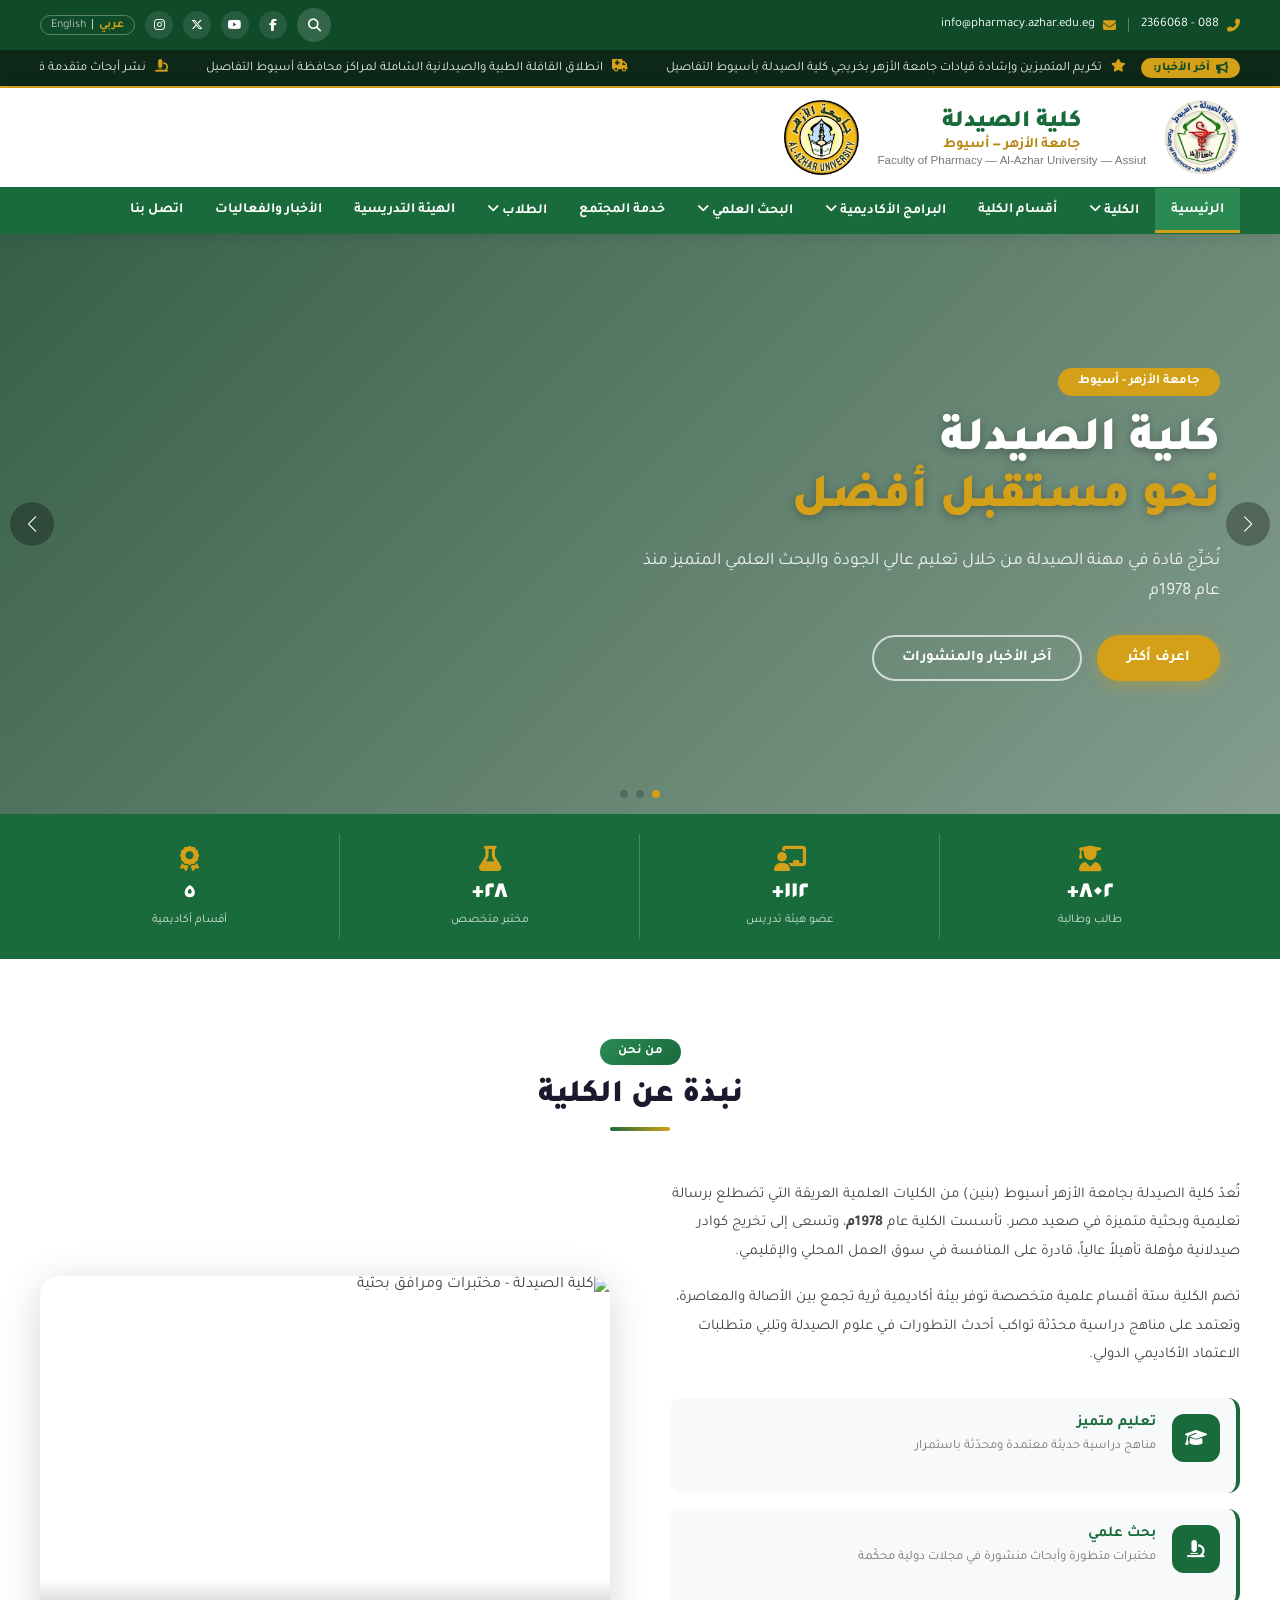
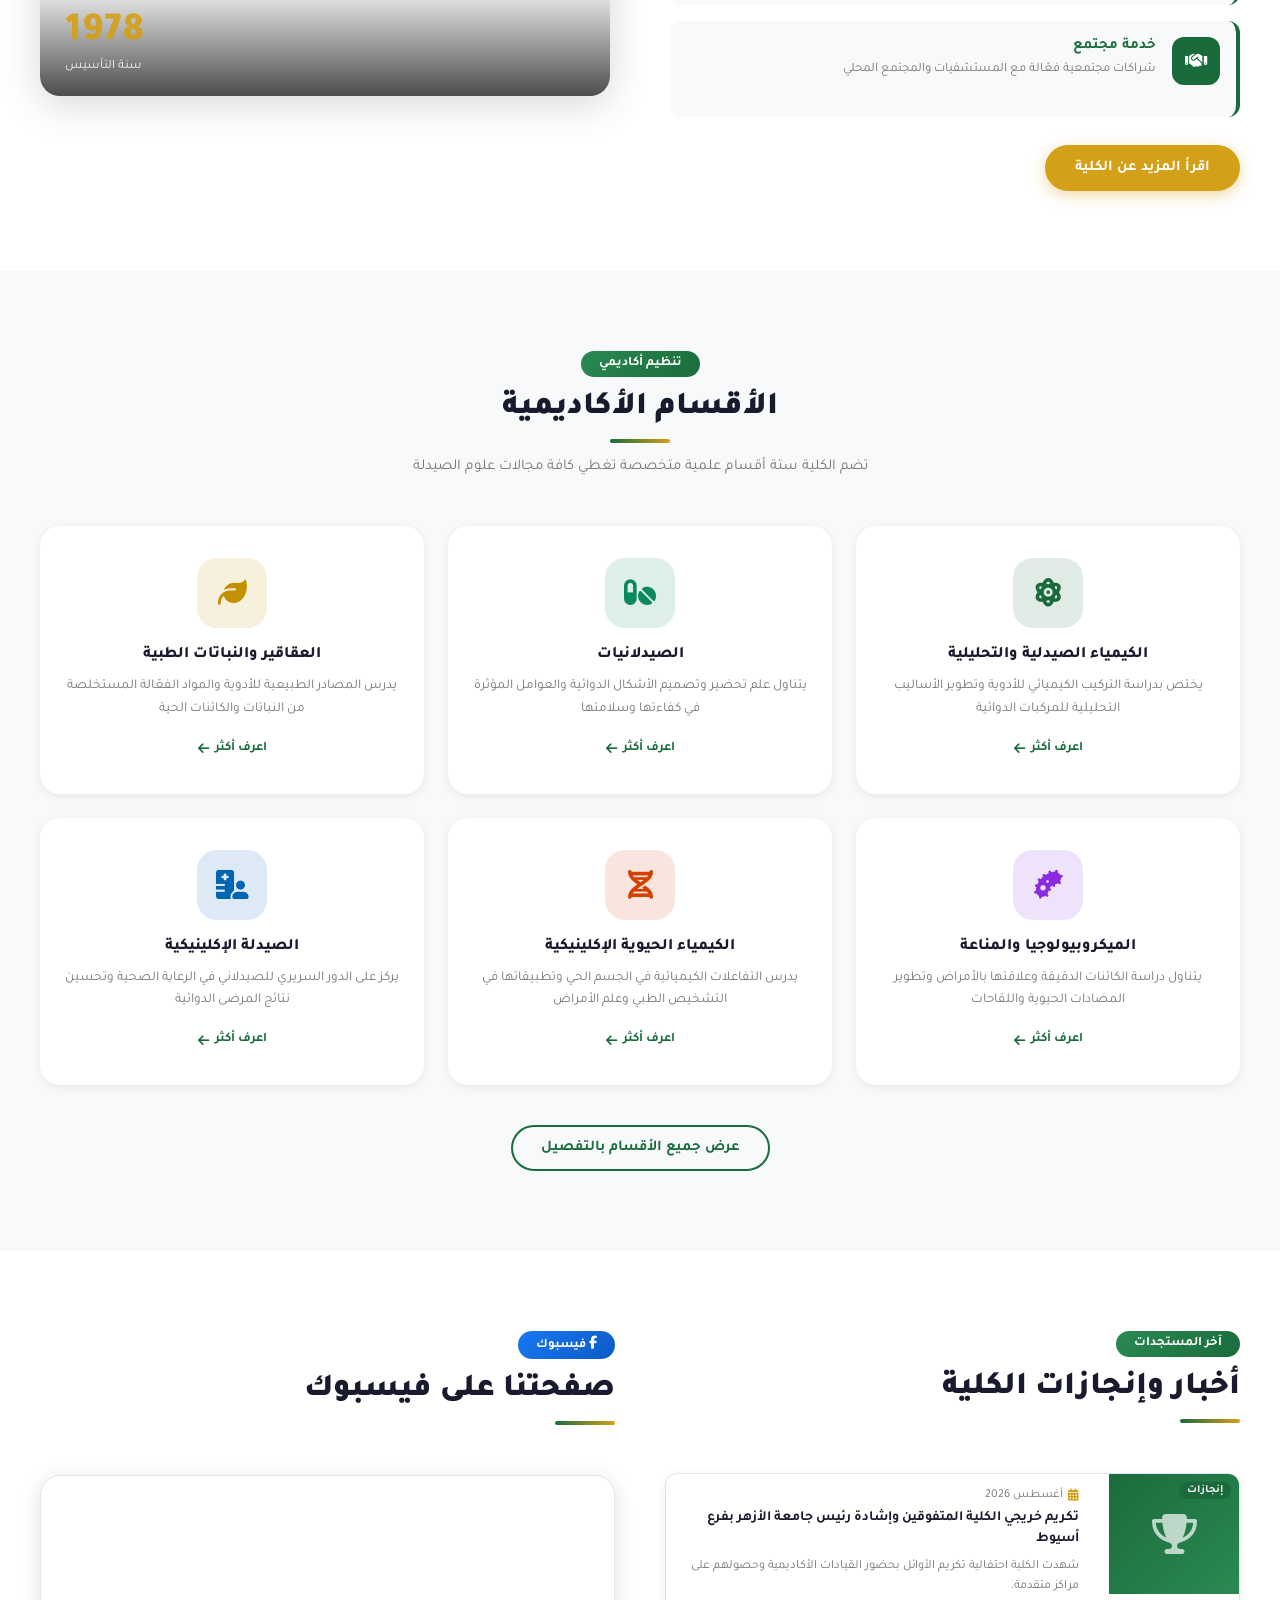
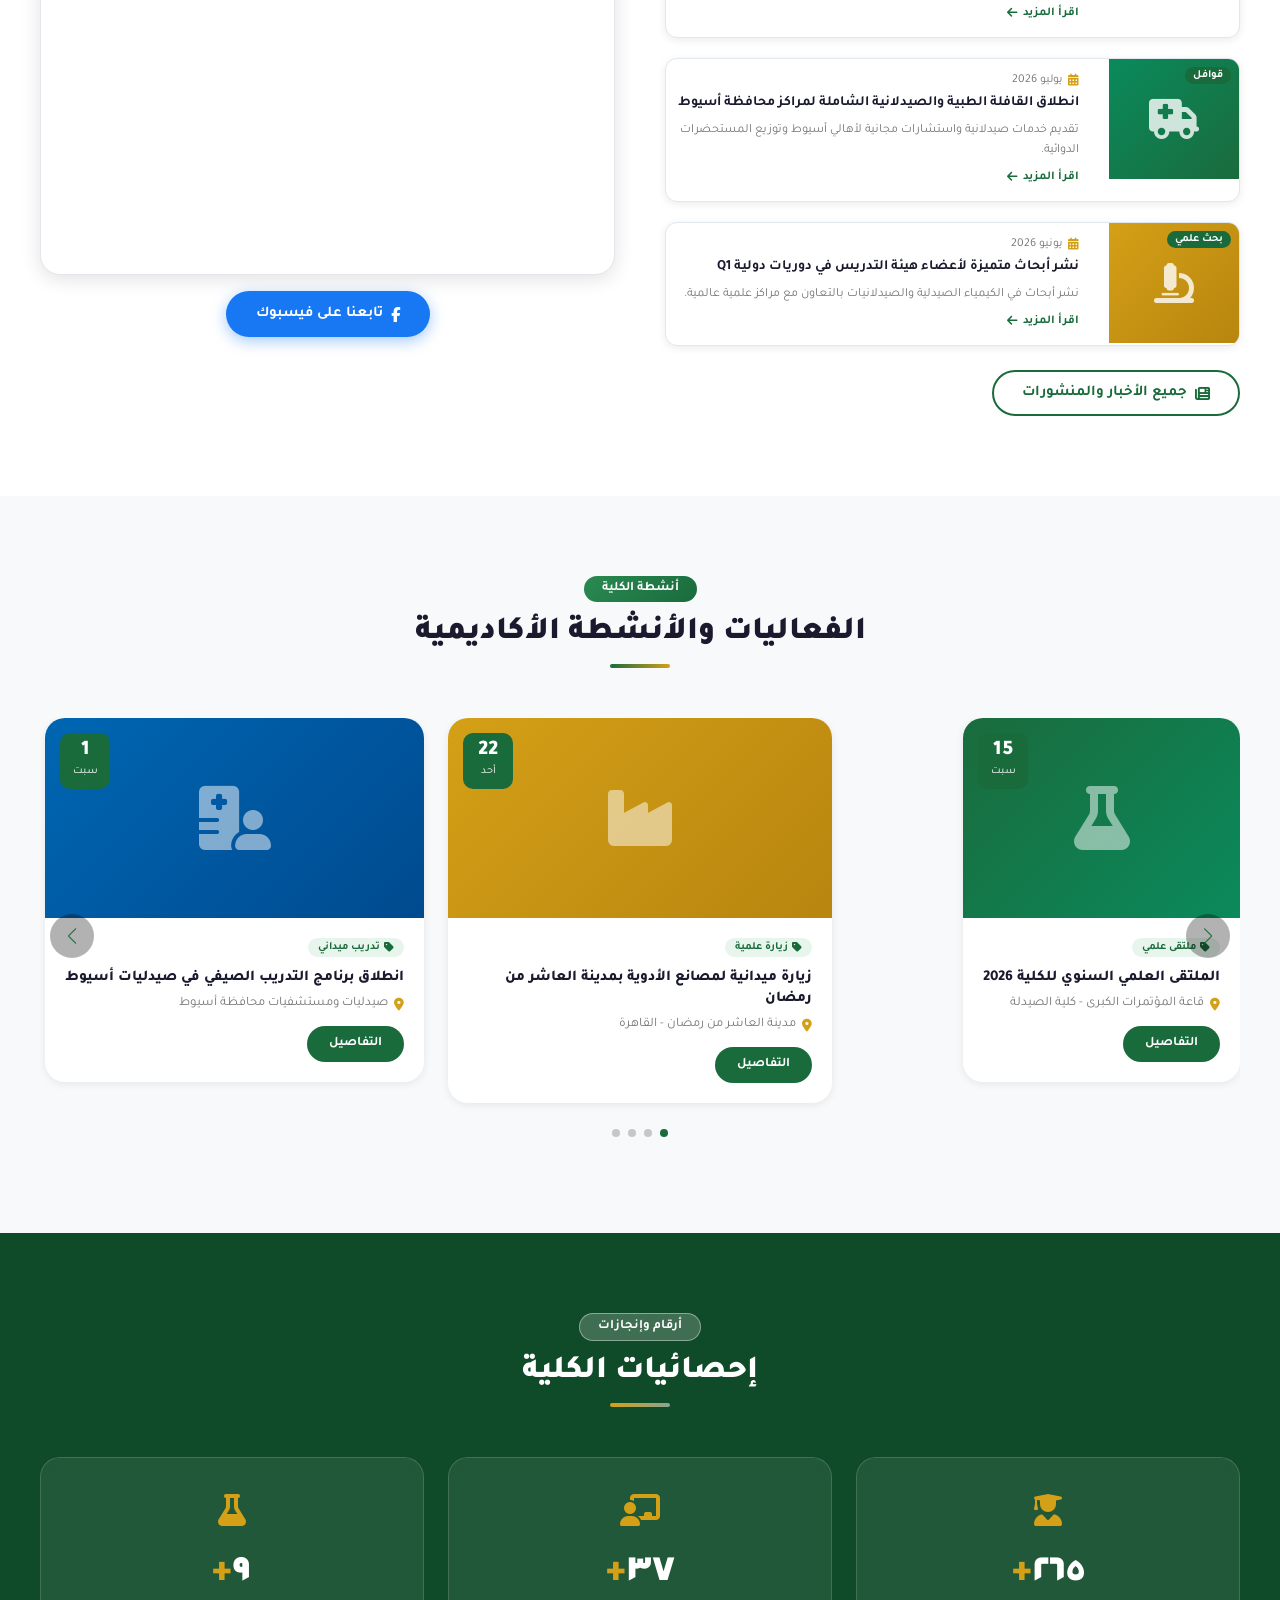
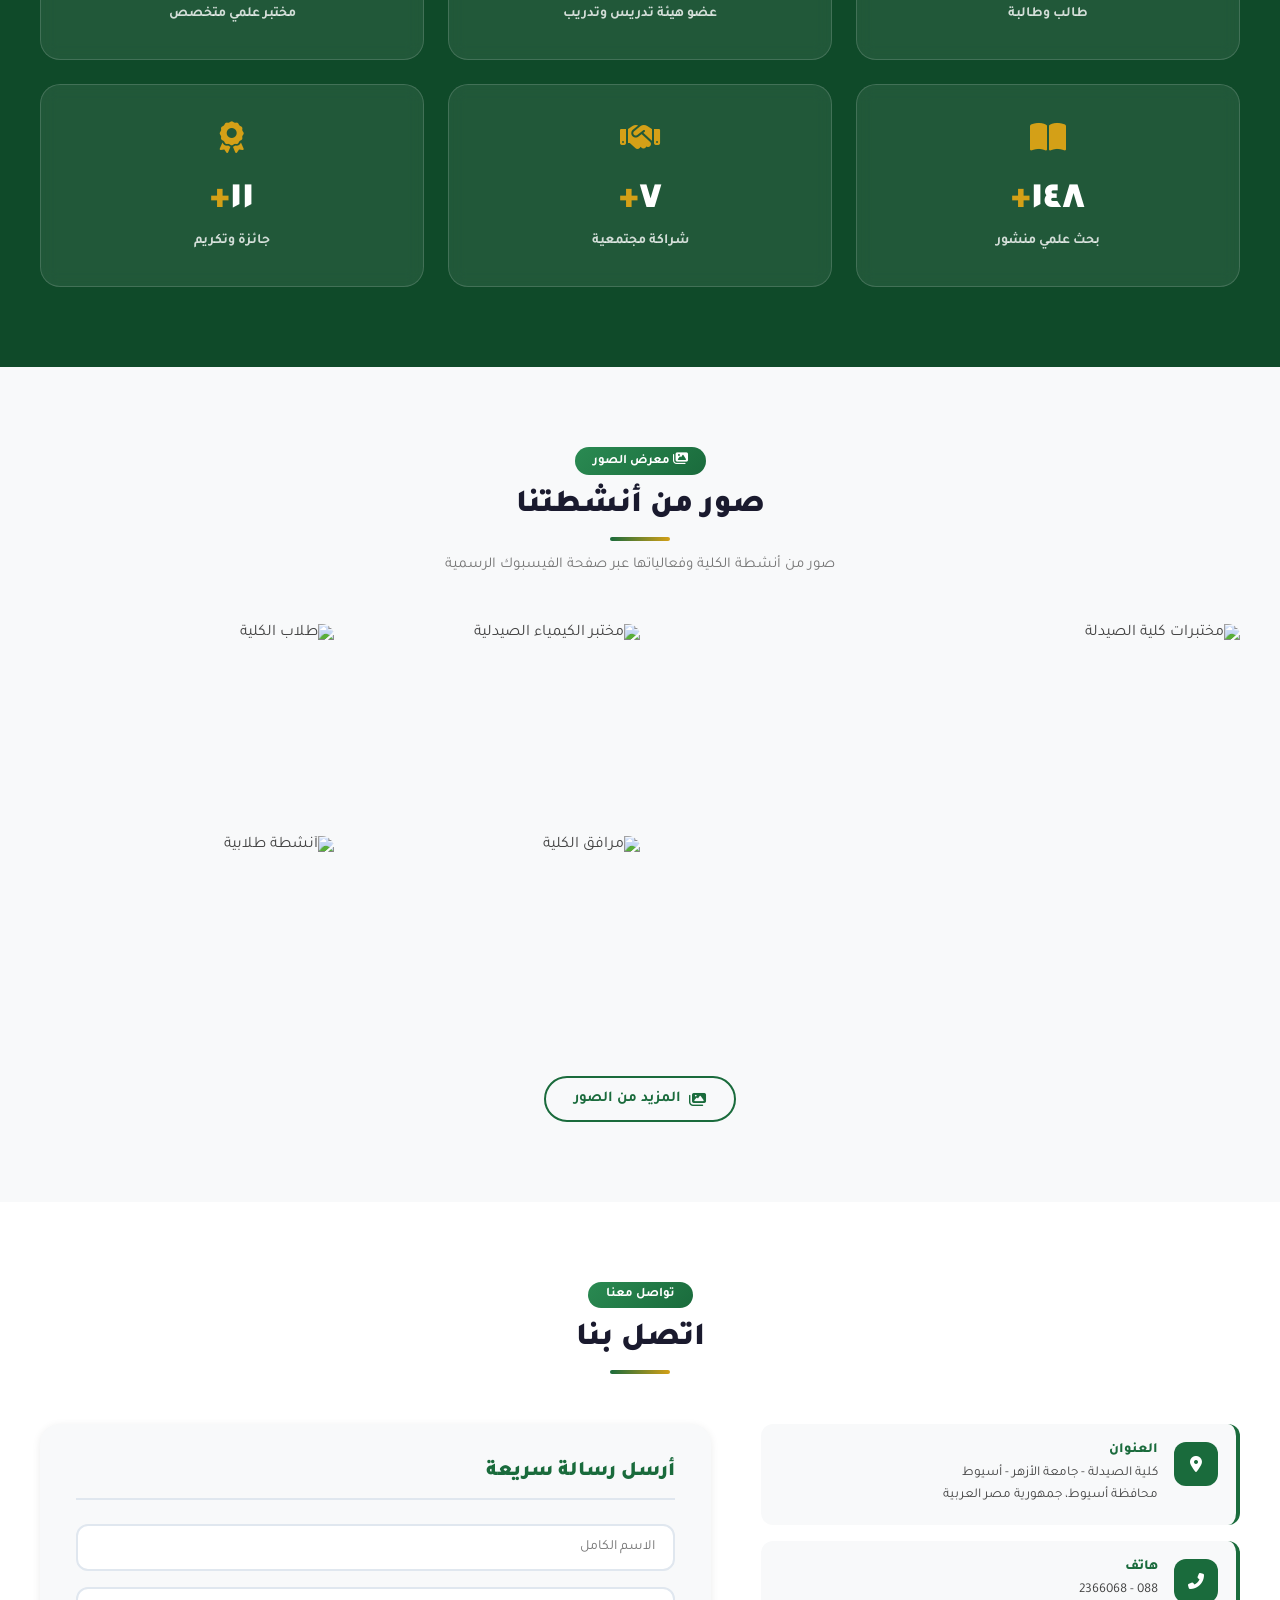
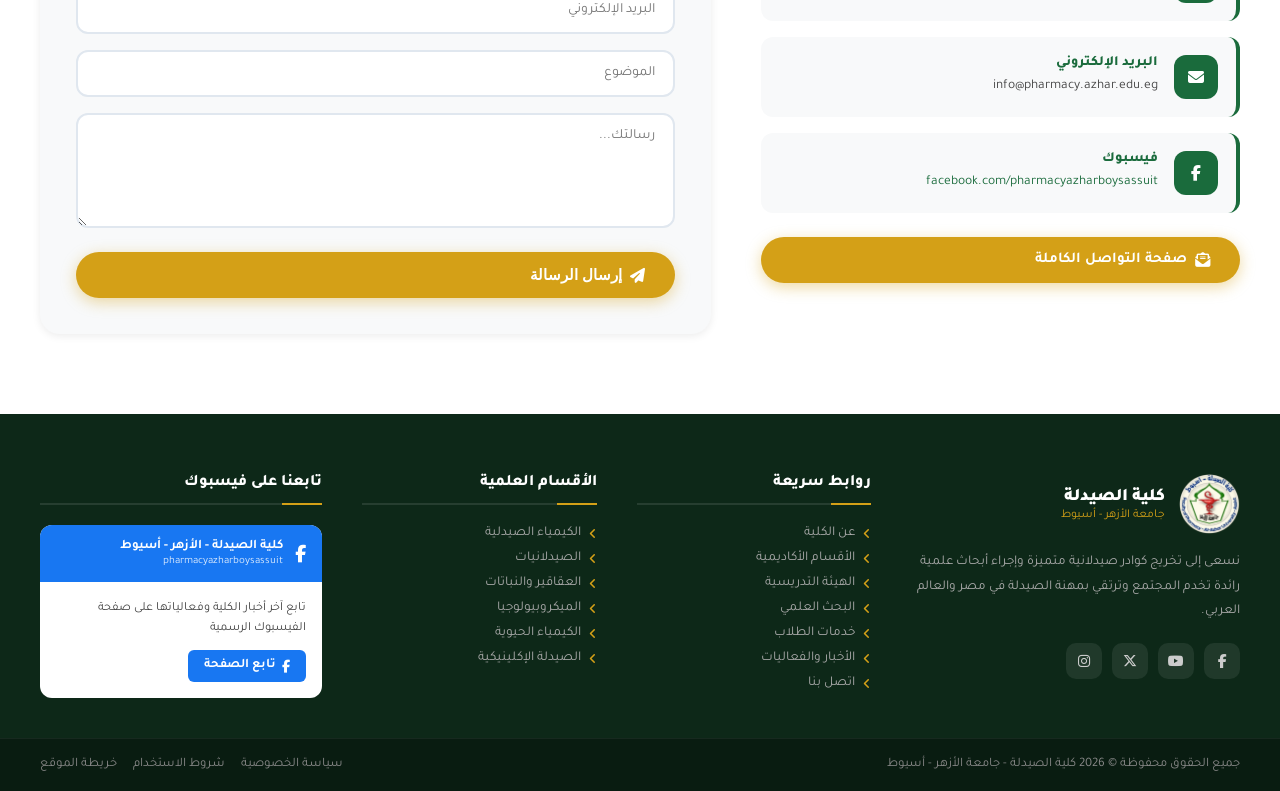
==== commit 0b05e588: "feat: expand site structure with new pages and add preloader, news ticker, and live search functiona" ====
--- a/index.html
+++ b/index.html
@@ -11,14 +11,14 @@
   <meta name="keywords" content="كلية الصيدلة, جامعة الأزهر, أسيوط, صيدلة, pharmacy, azhar, assiut, دراسات عليا, بكالوريوس صيدلة" />
   <meta name="author" content="كلية الصيدلة - جامعة الأزهر أسيوط" />
   <meta name="robots" content="index, follow" />
-  <link rel="canonical" href="https://pharmacy.azhar.edu.eg/index.html" />
+  <link rel="canonical" href="https://pharma-as-azedueg.vercel.app/index.html" />
 
   <!-- Open Graph -->
   <meta property="og:type" content="website" />
-  <meta property="og:url" content="https://pharmacy.azhar.edu.eg/" />
+  <meta property="og:url" content="https://pharma-as-azedueg.vercel.app/" />
   <meta property="og:title" content="كلية الصيدلة - جامعة الأزهر - أسيوط" />
   <meta property="og:description" content="الموقع الرسمي لكلية الصيدلة بجامعة الأزهر فرع أسيوط - تعليم صيدلي متميز، بحث علمي رائد، وخدمة مجتمعية منذ عام 1978م." />
-  <meta property="og:image" content="https://pharmacy.azhar.edu.eg/og-image.png" />
+  <meta property="og:image" content="https://pharma-as-azedueg.vercel.app/og-image.png" />
   <meta property="og:image:width" content="1200" />
   <meta property="og:image:height" content="630" />
   <meta property="og:image:alt" content="كلية الصيدلة - جامعة الأزهر - أسيوط" />
@@ -29,7 +29,7 @@
   <meta name="twitter:card" content="summary_large_image" />
   <meta name="twitter:title" content="كلية الصيدلة - جامعة الأزهر - أسيوط" />
   <meta name="twitter:description" content="الموقع الرسمي لكلية الصيدلة بجامعة الأزهر فرع أسيوط" />
-  <meta name="twitter:image" content="https://pharmacy.azhar.edu.eg/og-image.png" />
+  <meta name="twitter:image" content="https://pharma-as-azedueg.vercel.app/og-image.png" />
 
   <!-- Schema.org JSON-LD -->
   <script type="application/ld+json">
@@ -38,9 +38,9 @@
     "@type": "EducationalOrganization",
     "name": "كلية الصيدلة - جامعة الأزهر - أسيوط",
     "alternateName": "Faculty of Pharmacy - Al-Azhar University - Assiut",
-    "url": "https://pharmacy.azhar.edu.eg",
-    "logo": "https://pharmacy.azhar.edu.eg/pharma-as%20logo.png",
-    "image": "https://pharmacy.azhar.edu.eg/og-image.png",
+    "url": "https://pharma-as-azedueg.vercel.app",
+    "logo": "https://pharma-as-azedueg.vercel.app/pharma-as%20logo.png",
+    "image": "https://pharma-as-azedueg.vercel.app/og-image.png",
     "description": "كلية الصيدلة بجامعة الأزهر فرع أسيوط - تأسست عام 1978م",
     "foundingDate": "1978",
     "address": {
@@ -52,15 +52,7 @@
     "telephone": "+20882366068",
     "email": "info@pharmacy.azhar.edu.eg",
     "sameAs": ["https://www.facebook.com/pharmacyazharboysassuit"],
-    "numberOfStudents": 850,
-    "department": [
-      {"@type": "Organization", "name": "الكيمياء الصيدلية والتحليلية"},
-      {"@type": "Organization", "name": "الصيدلانيات"},
-      {"@type": "Organization", "name": "العقاقير والنباتات الطبية"},
-      {"@type": "Organization", "name": "الميكروبيولوجيا والمناعة"},
-      {"@type": "Organization", "name": "الكيمياء الحيوية الإكلينيكية"},
-      {"@type": "Organization", "name": "الصيدلة الإكلينيكية"}
-    ]
+    "numberOfStudents": 850
   }
   </script>
 
@@ -73,6 +65,15 @@
 </head>
 <body>
 
+<!-- Preloader -->
+<div id="preloader">
+  <div class="spinner-box">
+    <div class="configure-border-1"><div class="configure-core"></div></div>
+    <div class="configure-border-2"><div class="configure-core"></div></div>
+    <div class="preloader-text">كلية الصيدلة - جامعة الأزهر أسيوط</div>
+  </div>
+</div>
+
 <!-- TOP BAR -->
 <div class="topbar">
   <div class="container">
@@ -85,6 +86,7 @@
         <span>info@pharmacy.azhar.edu.eg</span>
       </div>
       <div class="topbar-left">
+        <button class="search-btn-trigger" aria-label="البحث في الموقع" title="البحث السريع"><i class="fas fa-search"></i></button>
         <a href="https://www.facebook.com/pharmacyazharboysassuit" target="_blank" rel="noopener" class="social-link"><i class="fab fa-facebook-f"></i></a>
         <a href="#" class="social-link"><i class="fab fa-youtube"></i></a>
         <a href="#" class="social-link"><i class="fab fa-x-twitter"></i></a>
@@ -93,6 +95,23 @@
           <a href="#" class="active">عربي</a>
           <span>|</span>
           <a href="#">English</a>
+        </div>
+      </div>
+    </div>
+  </div>
+</div>
+
+<!-- TICKER NEWS BAR -->
+<div class="news-ticker-bar">
+  <div class="container">
+    <div class="ticker-wrapper">
+      <span class="ticker-title"><i class="fas fa-bullhorn"></i> آخر الأخبار:</span>
+      <div class="ticker-content">
+        <div class="ticker-items">
+          <span class="ticker-item"><i class="fas fa-star"></i> تكريم المتميزين وإشادة قيادات جامعة الأزهر بخريجي كلية الصيدلة بأسيوط <a href="news.html">التفاصيل</a></span>
+          <span class="ticker-item"><i class="fas fa-ambulance"></i> انطلاق القافلة الطبية والصيدلانية الشاملة لمراكز محافظة أسيوط <a href="news.html">التفاصيل</a></span>
+          <span class="ticker-item"><i class="fas fa-microscope"></i> نشر أبحاث متقدمة في مجلات دولية مصنفة Q1 لأعضاء هيئة التدريس <a href="news.html">التفاصيل</a></span>
+          <span class="ticker-item"><i class="fas fa-calendar-check"></i> فتح باب التسجيل وتحديد مواعيد الاختبارات للطلاب المستجدين <a href="students.html">التفاصيل</a></span>
         </div>
       </div>
     </div>
@@ -178,7 +197,7 @@
           <p class="hero-desc">نُخرِّج قادة في مهنة الصيدلة من خلال تعليم عالي الجودة والبحث العلمي المتميز منذ عام 1978م</p>
           <div class="hero-buttons">
             <a href="about.html" class="btn btn-primary">اعرف أكثر</a>
-            <a href="news.html" class="btn btn-outline">آخر الأخبار</a>
+            <a href="news.html" class="btn btn-outline">آخر الأخبار والمنشورات</a>
           </div>
         </div>
       </div>
@@ -342,56 +361,56 @@
       <div class="news-col">
         <div class="section-header align-right">
           <span class="section-badge">آخر المستجدات</span>
-          <h2 class="section-title">أخبار الكلية</h2>
+          <h2 class="section-title">أخبار وإنجازات الكلية</h2>
           <div class="title-line"><span></span></div>
         </div>
         <div class="news-list">
           <article class="news-card">
             <div class="news-img-wrap">
               <div style="width:130px;height:120px;background:linear-gradient(135deg,#1a6b3c,#2a8a52);display:flex;align-items:center;justify-content:center;font-size:2.5rem;color:rgba(255,255,255,0.7);">
-                <i class="fas fa-graduation-cap"></i>
+                <i class="fas fa-trophy"></i>
               </div>
-              <span class="news-cat">إعلانات</span>
+              <span class="news-cat">إنجازات</span>
+            </div>
+            <div class="news-body">
+              <span class="news-date"><i class="fas fa-calendar-alt"></i> أغسطس 2026</span>
+              <h3><a href="news.html">تكريم خريجي الكلية المتفوقين وإشادة رئيس جامعة الأزهر بفرع أسيوط</a></h3>
+              <p>شهدت الكلية احتفالية تكريم الأوائل بحضور القيادات الأكاديمية وحصولهم على مراكز متقدمة.</p>
+              <a href="news.html" class="read-more">اقرأ المزيد <i class="fas fa-arrow-left"></i></a>
+            </div>
+          </article>
+          <article class="news-card">
+            <div class="news-img-wrap">
+              <div style="width:130px;height:120px;background:linear-gradient(135deg,#0a8a5c,#1a6b3c);display:flex;align-items:center;justify-content:center;font-size:2.5rem;color:rgba(255,255,255,0.8);">
+                <i class="fas fa-ambulance"></i>
+              </div>
+              <span class="news-cat">قوافل</span>
             </div>
             <div class="news-body">
               <span class="news-date"><i class="fas fa-calendar-alt"></i> يوليو 2026</span>
-              <h3><a href="https://www.facebook.com/pharmacyazharboysassuit" target="_blank" rel="noopener">إعلان هام للطلاب المستجدين للعام الجامعي الجديد 2026-2027</a></h3>
-              <p>تعلن كلية الصيدلة جامعة الأزهر أسيوط عن بدء التسجيل وتدعو الطلاب للاطلاع على شروط القبول.</p>
+              <h3><a href="news.html">انطلاق القافلة الطبية والصيدلانية الشاملة لمراكز محافظة أسيوط</a></h3>
+              <p>تقديم خدمات صيدلانية واستشارات مجانية لأهالي أسيوط وتوزيع المستحضرات الدوائية.</p>
               <a href="news.html" class="read-more">اقرأ المزيد <i class="fas fa-arrow-left"></i></a>
             </div>
           </article>
           <article class="news-card">
             <div class="news-img-wrap">
               <div style="width:130px;height:120px;background:linear-gradient(135deg,#d4a017,#b8850f);display:flex;align-items:center;justify-content:center;font-size:2.5rem;color:rgba(255,255,255,0.8);">
-                <i class="fas fa-award"></i>
-              </div>
-              <span class="news-cat">فعاليات</span>
-            </div>
-            <div class="news-body">
-              <span class="news-date"><i class="fas fa-calendar-alt"></i> يونيو 2026</span>
-              <h3><a href="https://www.facebook.com/pharmacyazharboysassuit" target="_blank" rel="noopener">حفل تكريم المتفوقين وتخريج دفعة 2025-2026</a></h3>
-              <p>أقامت الكلية حفل تكريم لأوائل الدفعة وخريجي هذا العام بحضور القيادات الجامعية وذوي الطلاب.</p>
-              <a href="news.html" class="read-more">اقرأ المزيد <i class="fas fa-arrow-left"></i></a>
-            </div>
-          </article>
-          <article class="news-card">
-            <div class="news-img-wrap">
-              <div style="width:130px;height:120px;background:linear-gradient(135deg,#0a8a5c,#1a6b3c);display:flex;align-items:center;justify-content:center;font-size:2.5rem;color:rgba(255,255,255,0.8);">
                 <i class="fas fa-microscope"></i>
               </div>
               <span class="news-cat">بحث علمي</span>
             </div>
             <div class="news-body">
-              <span class="news-date"><i class="fas fa-calendar-alt"></i> مايو 2026</span>
-              <h3><a href="https://www.facebook.com/pharmacyazharboysassuit" target="_blank" rel="noopener">نشر أبحاث علمية لأعضاء هيئة التدريس في مجلات دولية</a></h3>
-              <p>نشر باحثو الكلية أبحاثاً محكّمة في مجلات دولية متخصصة رفيعة المستوى في مجال علوم الصيدلة.</p>
+              <span class="news-date"><i class="fas fa-calendar-alt"></i> يونيو 2026</span>
+              <h3><a href="news.html">نشر أبحاث متميزة لأعضاء هيئة التدريس في دوريات دولية Q1</a></h3>
+              <p>نشر أبحاث في الكيمياء الصيدلية والصيدلانيات بالتعاون مع مراكز علمية عالمية.</p>
               <a href="news.html" class="read-more">اقرأ المزيد <i class="fas fa-arrow-left"></i></a>
             </div>
           </article>
         </div>
         <div class="more-news-btn">
           <a href="news.html" class="btn btn-outline-green">
-            <i class="fas fa-newspaper"></i> جميع الأخبار والفعاليات
+            <i class="fas fa-newspaper"></i> جميع الأخبار والمنشورات
           </a>
         </div>
       </div>
@@ -539,49 +558,6 @@
         <div class="stat-number"><span class="counter2" data-target="40">0</span><span class="plus">+</span></div>
         <div class="stat-label">جائزة وتكريم</div>
       </div>
-    </div>
-  </div>
-</section>
-
-<!-- STUDENT SERVICES -->
-<section class="services-section section" id="services">
-  <div class="container">
-    <div class="section-header">
-      <span class="section-badge">بوابة الطالب</span>
-      <h2 class="section-title">خدمات الطلاب</h2>
-      <div class="title-line"><span></span></div>
-    </div>
-    <div class="services-grid">
-      <a href="students.html#academic-system" class="service-card">
-        <div class="service-icon"><i class="fas fa-laptop"></i></div>
-        <h4>النظام الأكاديمي</h4>
-        <p>متابعة النتائج والجداول الدراسية</p>
-      </a>
-      <a href="students.html#library" class="service-card">
-        <div class="service-icon"><i class="fas fa-book"></i></div>
-        <h4>المكتبة الرقمية</h4>
-        <p>مصادر علمية ومراجع متنوعة</p>
-      </a>
-      <a href="students.html#calendar" class="service-card">
-        <div class="service-icon"><i class="fas fa-calendar-check"></i></div>
-        <h4>التقويم الأكاديمي</h4>
-        <p>مواعيد الامتحانات والإجازات</p>
-      </a>
-      <a href="students.html#elearning" class="service-card">
-        <div class="service-icon"><i class="fas fa-video"></i></div>
-        <h4>التعلم الإلكتروني</h4>
-        <p>منصة التعليم عن بُعد</p>
-      </a>
-      <a href="students.html#training" class="service-card">
-        <div class="service-icon"><i class="fas fa-briefcase"></i></div>
-        <h4>التدريب الميداني</h4>
-        <p>برامج التدريب والتطبيق العملي</p>
-      </a>
-      <a href="contact.html" class="service-card">
-        <div class="service-icon"><i class="fas fa-comments"></i></div>
-        <h4>التواصل مع الإدارة</h4>
-        <p>استفسارات وشكاوى الطلاب</p>
-      </a>
     </div>
   </div>
 </section>
@@ -727,13 +703,6 @@
               </div>
             </div>
           </a>
-          <div class="footer-fb-like">
-            <div class="fb-like"
-                 data-href="https://www.facebook.com/pharmacyazharboysassuit"
-                 data-width="" data-layout="button_count"
-                 data-action="like" data-size="small" data-share="true">
-            </div>
-          </div>
         </div>
       </div>
     </div>
@@ -752,6 +721,21 @@
   </div>
 </footer>
 
+<!-- LIVE SEARCH MODAL -->
+<div class="search-modal-overlay" id="searchModal">
+  <div class="search-modal-card">
+    <button class="search-modal-close" id="searchClose"><i class="fas fa-times"></i></button>
+    <h3 style="font-size:1.2rem;font-weight:900;color:var(--primary);"><i class="fas fa-search"></i> البحث السريع في الموقع</h3>
+    <div class="search-input-wrap">
+      <input type="text" id="searchInput" placeholder="اكتب كلمة البحث (مثال: أقسام، جداول، أبحاث...)" />
+      <i class="fas fa-search"></i>
+    </div>
+    <div class="search-results-box" id="searchResults">
+      <p style="text-align:center;color:var(--text-light);font-size:13px;padding:10px;">ابداً الكتابة لعرض النتائج الفورية...</p>
+    </div>
+  </div>
+</div>
+
 <button class="back-to-top" id="backToTop" aria-label="العودة للأعلى"><i class="fas fa-arrow-up"></i></button>
 
 <!-- Facebook SDK -->
--- a/styles.css
+++ b/styles.css
@@ -26,6 +26,80 @@
   --transition: all 0.3s ease;
 }
 
+/* ---- Preloader Animation ---- */
+#preloader {
+  position: fixed;
+  inset: 0;
+  background: var(--primary-dark);
+  z-index: 999999;
+  display: flex;
+  align-items: center;
+  justify-content: center;
+  transition: opacity 0.5s ease, visibility 0.5s ease;
+}
+#preloader.hide {
+  opacity: 0;
+  visibility: hidden;
+}
+.spinner-box {
+  display: flex;
+  flex-direction: column;
+  align-items: center;
+  gap: 20px;
+  position: relative;
+}
+.configure-border-1 {
+  width: 70px;
+  height: 70px;
+  padding: 3px;
+  position: absolute;
+  display: flex;
+  justify-content: center;
+  align-items: center;
+  background: linear-gradient(135deg, var(--secondary), var(--primary-light));
+  animation: configure-clockwise 3s ease-in-out 0s infinite alternate;
+}
+.configure-border-2 {
+  width: 70px;
+  height: 70px;
+  padding: 3px;
+  left: -35px;
+  top: 0;
+  display: flex;
+  justify-content: center;
+  align-items: center;
+  background: var(--secondary);
+  transform: rotate(45deg);
+  animation: configure-xclockwise 3s ease-in-out 0s infinite alternate;
+}
+.configure-core {
+  width: 100%;
+  height: 100%;
+  background-color: var(--primary-dark);
+}
+.preloader-text {
+  color: #fff;
+  font-size: 15px;
+  font-weight: 700;
+  margin-top: 90px;
+  letter-spacing: 0.5px;
+  text-align: center;
+}
+@keyframes configure-clockwise {
+  0% { transform: rotate(0); }
+  25% { transform: rotate(90deg); }
+  50% { transform: rotate(180deg); }
+  75% { transform: rotate(270deg); }
+  100% { transform: rotate(360deg); }
+}
+@keyframes configure-xclockwise {
+  0% { transform: rotate(45deg); }
+  25% { transform: rotate(-45deg); }
+  50% { transform: rotate(-135deg); }
+  75% { transform: rotate(-225deg); }
+  100% { transform: rotate(-315deg); }
+}
+
 /* ---- Reset & Base ---- */
 *, *::before, *::after { box-sizing: border-box; margin: 0; padding: 0; }
 html { scroll-behavior: smooth; }
@@ -47,7 +121,186 @@
 .mt-40 { margin-top: 40px; }
 .w-full { width: 100%; }
 
-/* ---- Topbar ---- */
+/* ---- News Ticker Bar ---- */
+.news-ticker-bar {
+  background: #0d2818;
+  color: #fff;
+  font-size: 13px;
+  padding: 8px 0;
+  border-bottom: 2px solid var(--secondary);
+  overflow: hidden;
+}
+.ticker-wrapper {
+  display: flex;
+  align-items: center;
+  gap: 15px;
+}
+.ticker-title {
+  background: var(--secondary);
+  color: var(--primary-dark);
+  padding: 3px 12px;
+  border-radius: 15px;
+  font-weight: 800;
+  font-size: 12px;
+  white-space: nowrap;
+  flex-shrink: 0;
+  display: flex;
+  align-items: center;
+  gap: 6px;
+}
+.ticker-content {
+  overflow: hidden;
+  white-space: nowrap;
+  flex: 1;
+}
+.ticker-items {
+  display: inline-block;
+  white-space: nowrap;
+  animation: ticker 25s linear infinite;
+}
+.ticker-items:hover {
+  animation-play-state: paused;
+}
+.ticker-item {
+  display: inline-block;
+  margin-left: 35px;
+  color: rgba(255,255,255,0.9);
+}
+.ticker-item i {
+  color: var(--secondary);
+  margin-left: 6px;
+}
+.ticker-item a:hover {
+  color: var(--secondary);
+  text-decoration: underline;
+}
+@keyframes ticker {
+  0% { transform: translateX(100%); }
+  100% { transform: translateX(-100%); }
+}
+
+/* ---- Live Search Modal ---- */
+.search-btn-trigger {
+  background: rgba(255,255,255,0.15);
+  color: #fff;
+  border: none;
+  width: 34px;
+  height: 34px;
+  border-radius: 50%;
+  cursor: pointer;
+  display: flex;
+  align-items: center;
+  justify-content: center;
+  font-size: 13px;
+  transition: var(--transition);
+}
+.search-btn-trigger:hover {
+  background: var(--secondary);
+  color: var(--primary-dark);
+}
+.search-modal-overlay {
+  position: fixed;
+  inset: 0;
+  background: rgba(15, 74, 41, 0.94);
+  backdrop-filter: blur(8px);
+  z-index: 99999;
+  display: flex;
+  align-items: flex-start;
+  justify-content: center;
+  padding-top: 100px;
+  opacity: 0;
+  visibility: hidden;
+  transition: var(--transition);
+}
+.search-modal-overlay.active {
+  opacity: 1;
+  visibility: visible;
+}
+.search-modal-card {
+  width: 90%;
+  max-width: 650px;
+  background: #fff;
+  border-radius: var(--radius-lg);
+  padding: 30px;
+  box-shadow: var(--shadow-lg);
+  position: relative;
+  animation: modalSlide 0.3s ease;
+}
+@keyframes modalSlide {
+  from { transform: translateY(-30px); }
+  to { transform: translateY(0); }
+}
+.search-modal-close {
+  position: absolute;
+  top: 20px;
+  left: 20px;
+  background: #f0f2f5;
+  border: none;
+  width: 32px;
+  height: 32px;
+  border-radius: 50%;
+  cursor: pointer;
+  display: flex;
+  align-items: center;
+  justify-content: center;
+  color: var(--text-dark);
+  transition: var(--transition);
+}
+.search-modal-close:hover {
+  background: #dc3545;
+  color: #fff;
+}
+.search-input-wrap {
+  position: relative;
+  margin-top: 15px;
+  margin-bottom: 20px;
+}
+.search-input-wrap input {
+  width: 100%;
+  padding: 14px 45px 14px 20px;
+  border: 2px solid var(--primary);
+  border-radius: 30px;
+  font-family: 'Tajawal', sans-serif;
+  font-size: 15px;
+  direction: rtl;
+}
+.search-input-wrap i {
+  position: absolute;
+  top: 50%;
+  right: 18px;
+  transform: translateY(-50%);
+  color: var(--primary);
+  font-size: 1.1rem;
+}
+.search-results-box {
+  max-height: 300px;
+  overflow-y: auto;
+  display: flex;
+  flex-direction: column;
+  gap: 10px;
+}
+.search-result-item {
+  padding: 12px 16px;
+  border-radius: var(--radius);
+  background: var(--bg-light);
+  display: flex;
+  align-items: center;
+  justify-content: space-between;
+  transition: var(--transition);
+}
+.search-result-item:hover {
+  background: #e8f5ec;
+  padding-right: 22px;
+}
+.search-result-item h5 {
+  font-size: 14px;
+  color: var(--primary);
+  margin-bottom: 3px;
+}
+.search-result-item p {
+  font-size: 12px;
+  color: var(--text-light);
+}
 .topbar { background: var(--primary-dark); color: #fff; font-size: 13px; padding: 8px 0; }
 .topbar-inner { display: flex; justify-content: space-between; align-items: center; gap: 12px; }
 .topbar-right { display: flex; align-items: center; gap: 8px; }
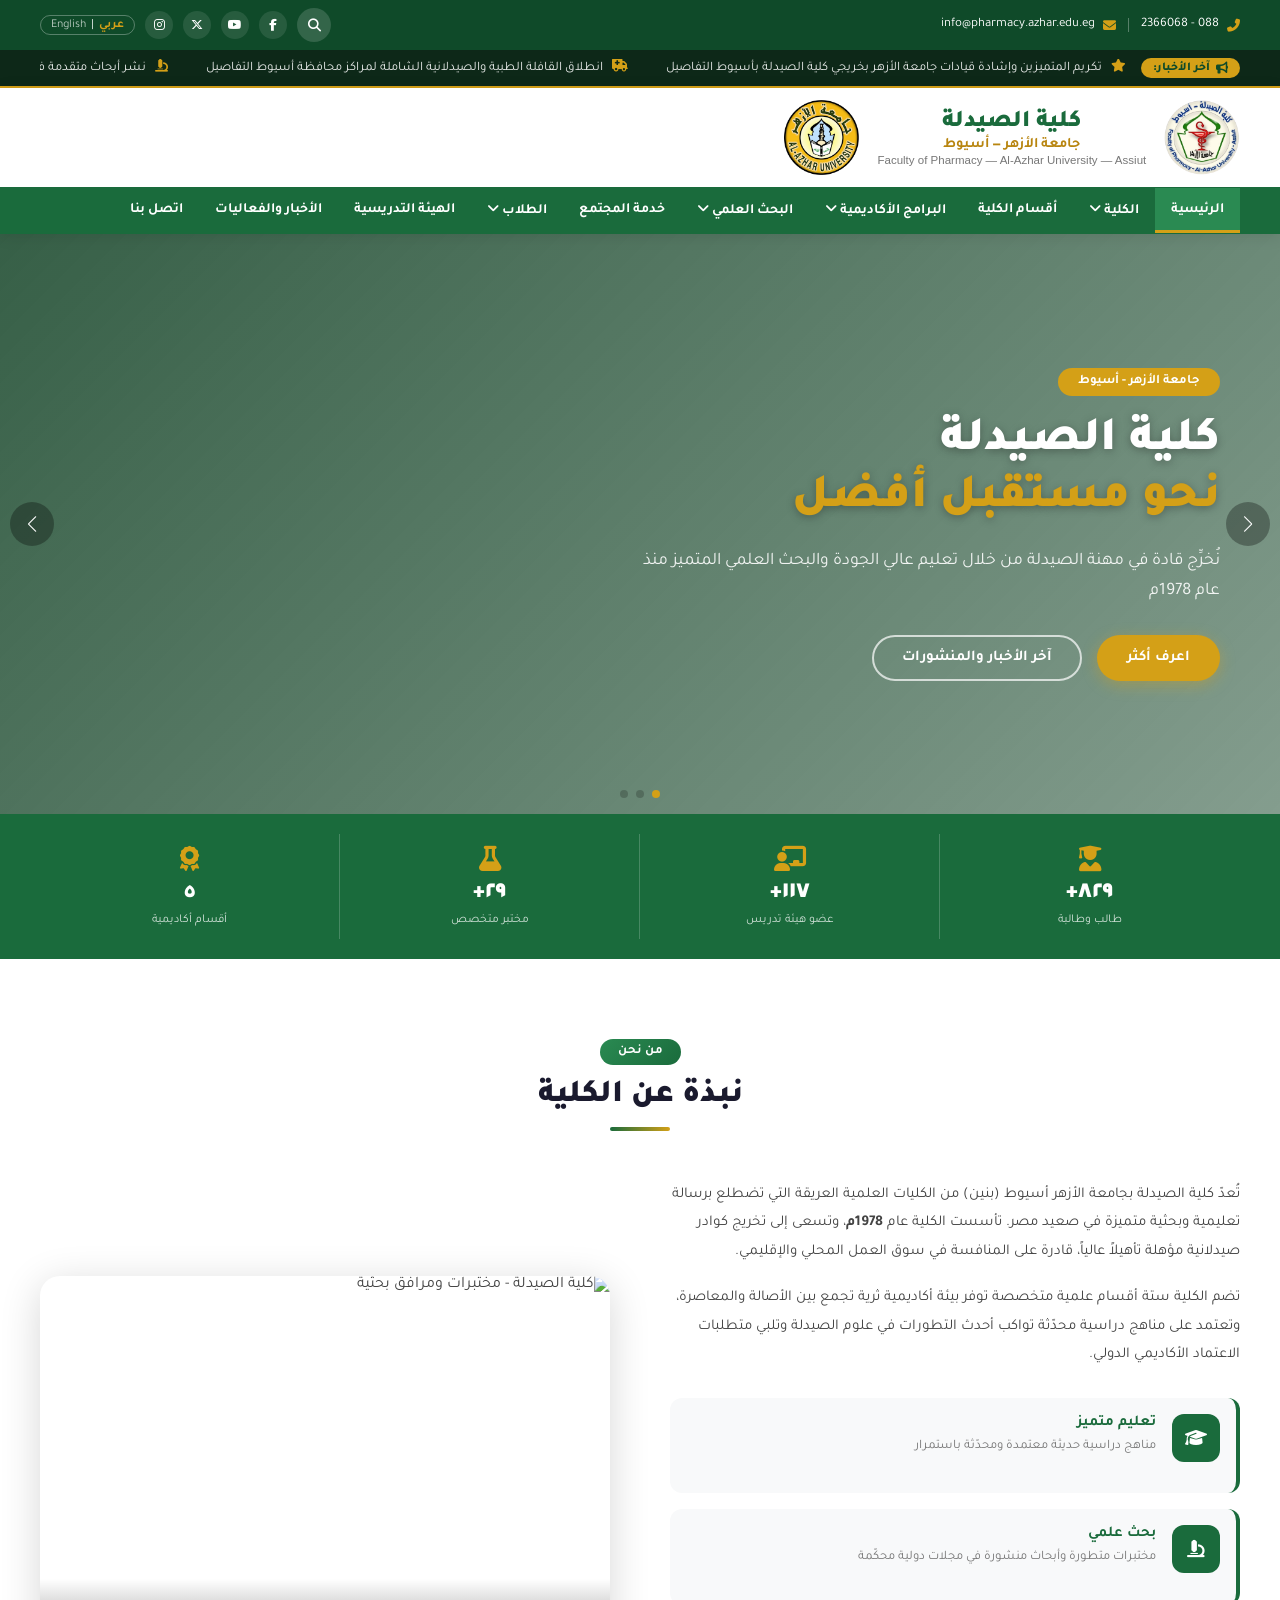
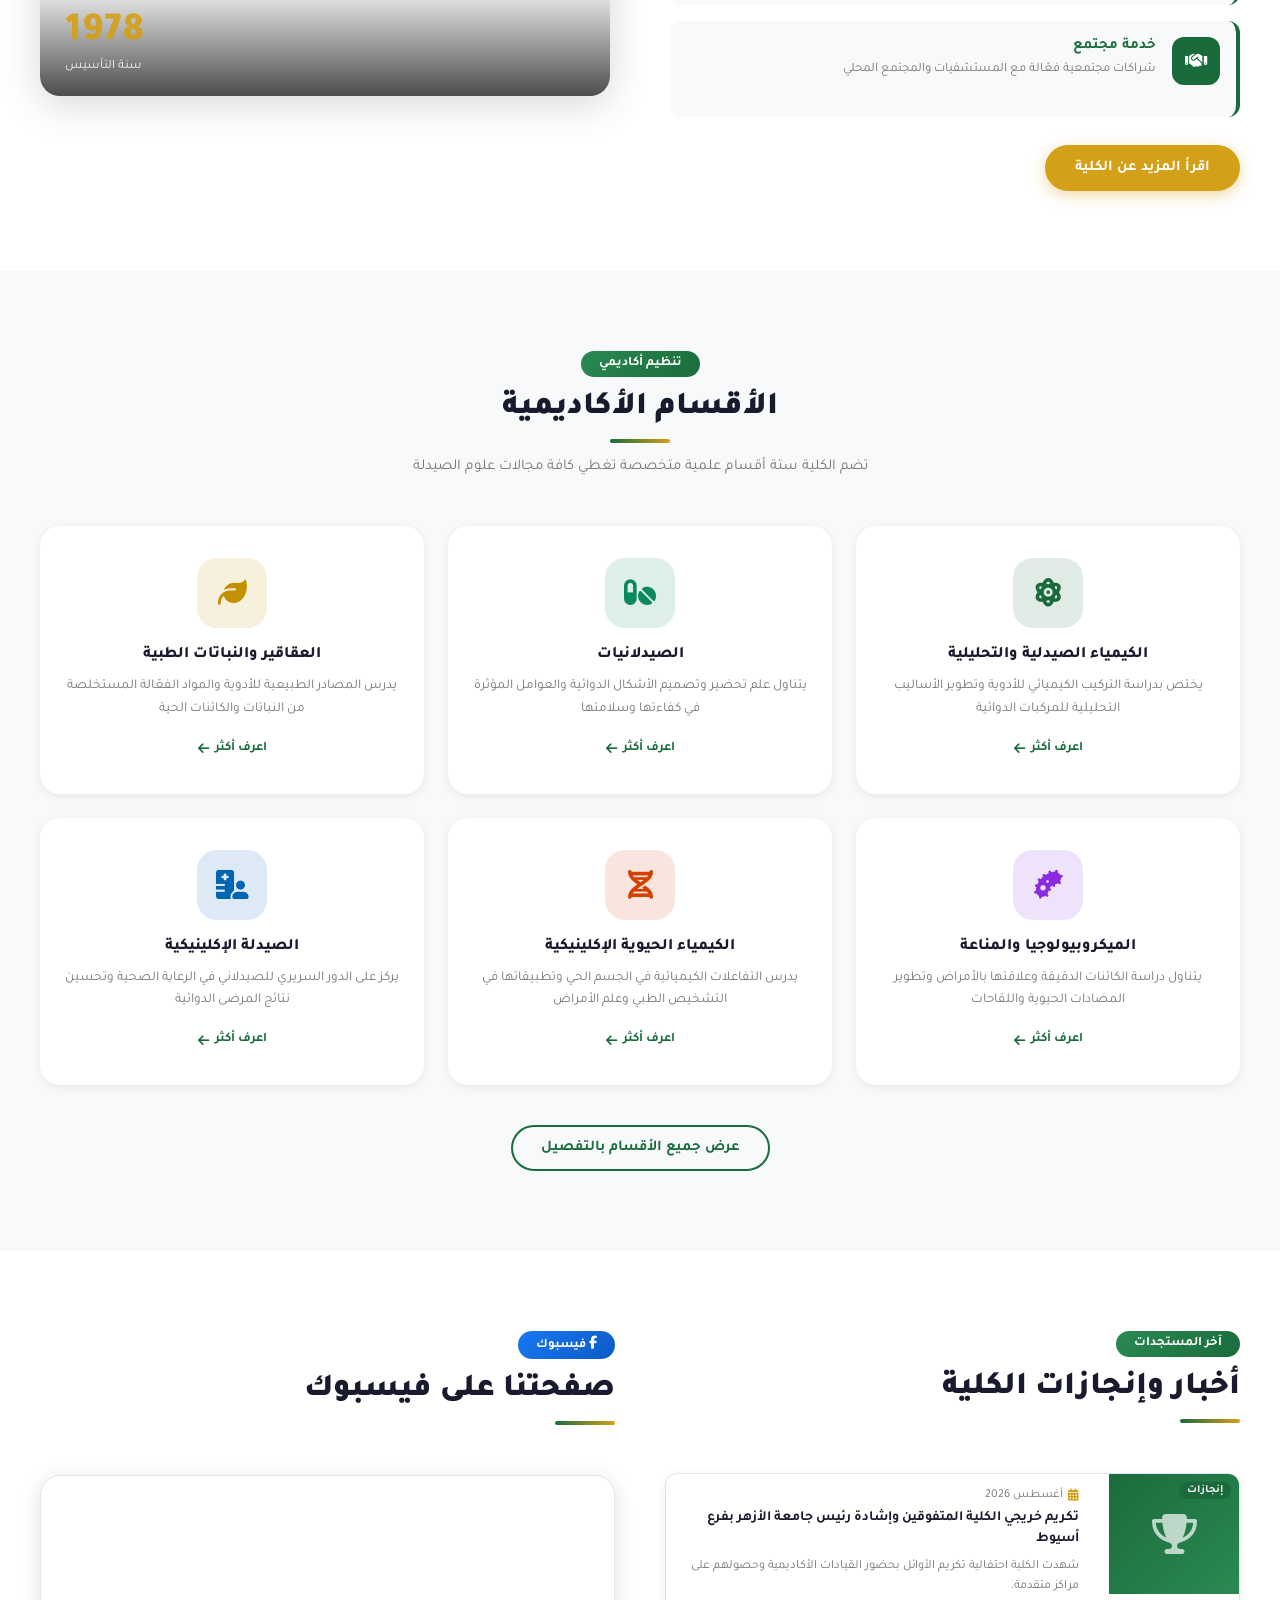
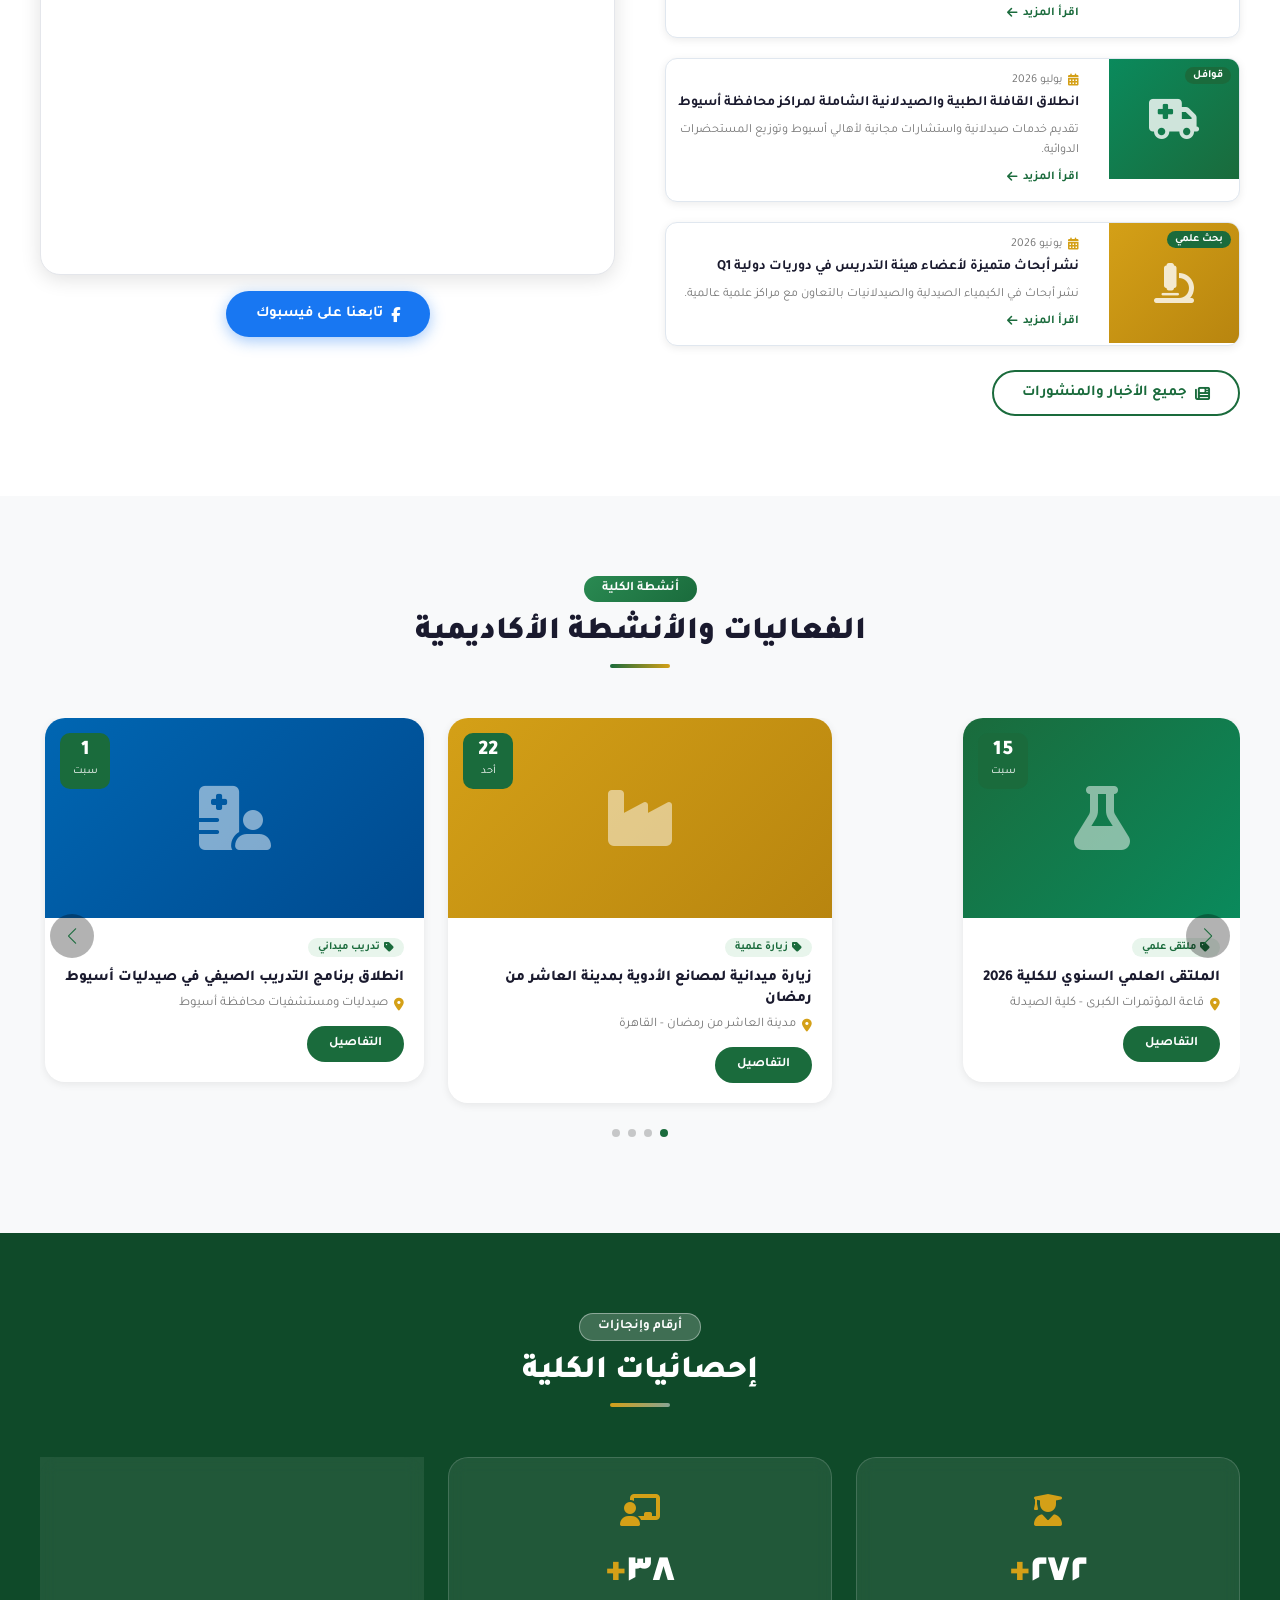
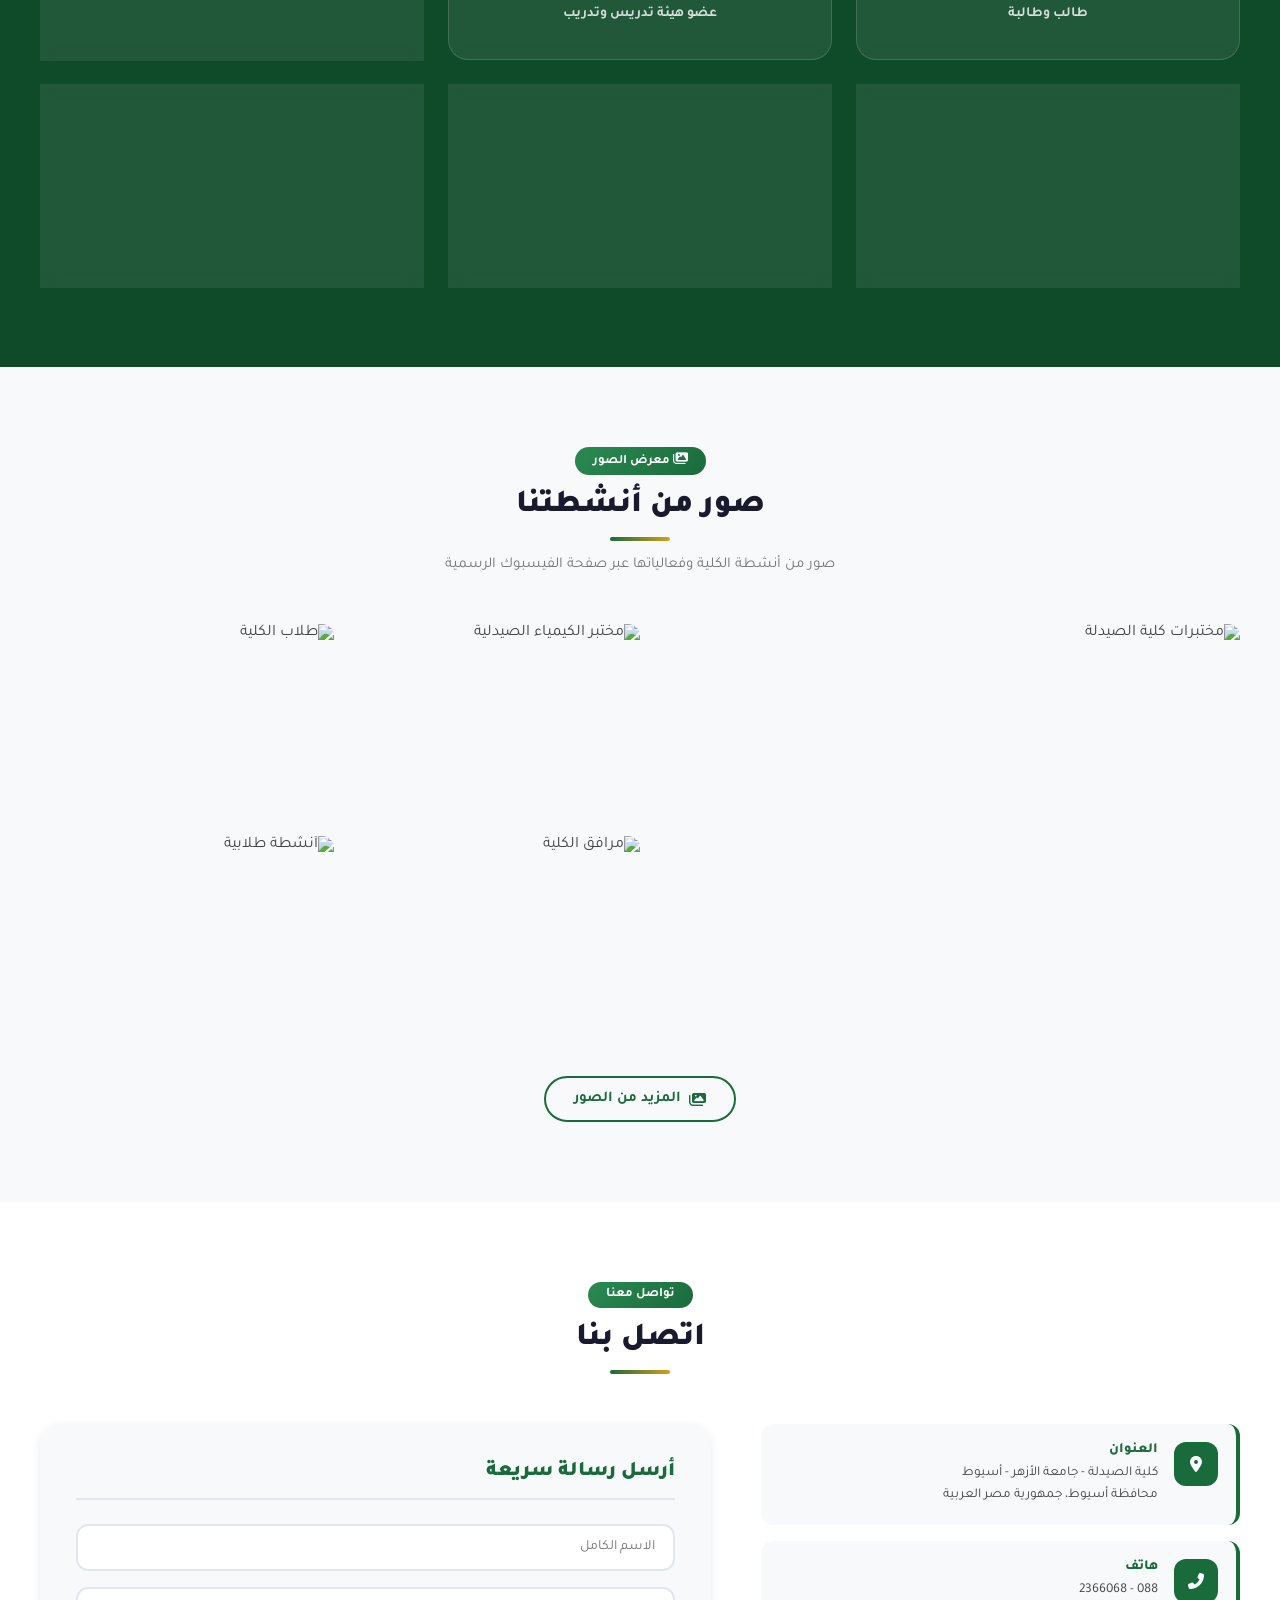
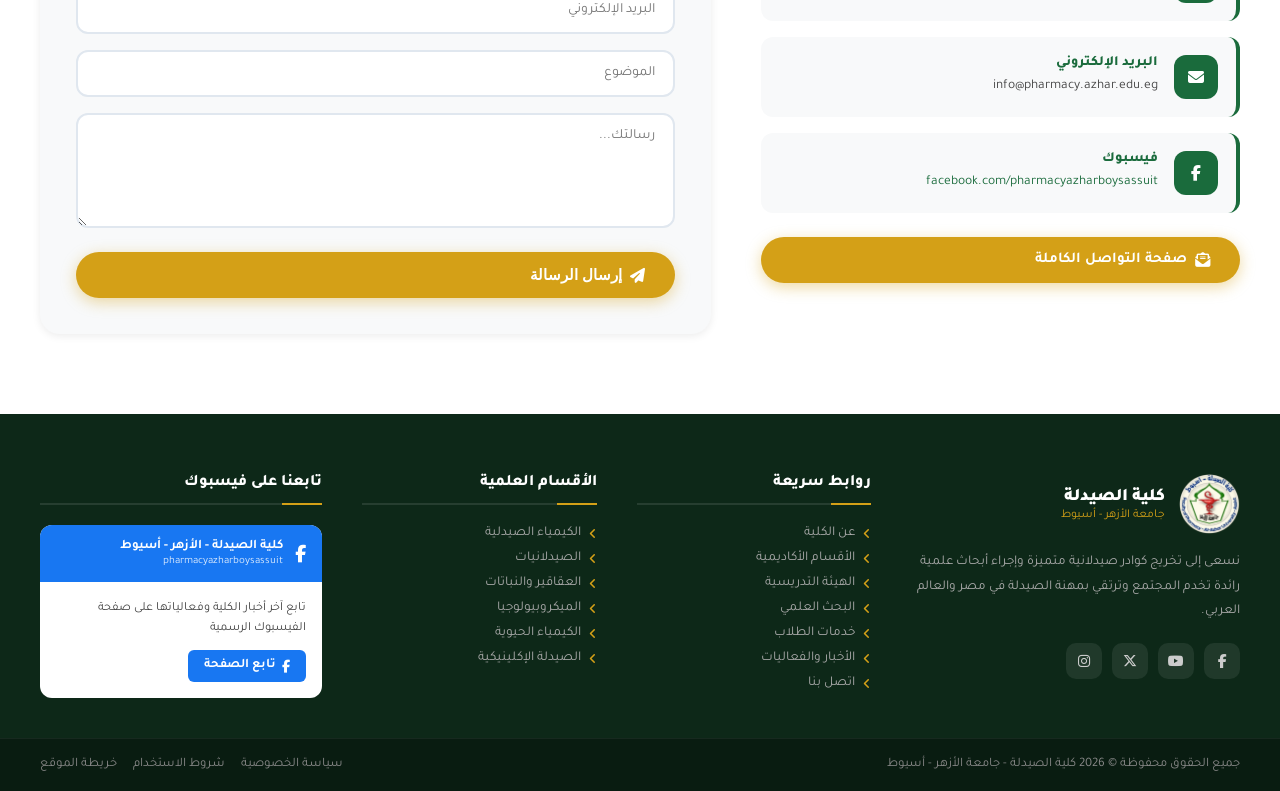
==== commit 533255d1: "feat: add support for RTL/LTR language switching and include new achievements page in sitemap" ====
--- a/index.html
+++ b/index.html
@@ -1,5 +1,6 @@
 <!DOCTYPE html>
 <html lang="ar" dir="rtl">
+
 <head>
   <meta charset="UTF-8" />
   <meta name="viewport" content="width=device-width, initial-scale=1.0" />
@@ -7,8 +8,10 @@
   <!-- Primary SEO -->
   <title>الصفحة الرئيسية | كلية الصيدلة - جامعة الأزهر - أسيوط</title>
   <meta name="title" content="الصفحة الرئيسية | كلية الصيدلة - جامعة الأزهر - أسيوط" />
-  <meta name="description" content="الموقع الرسمي لكلية الصيدلة بجامعة الأزهر فرع أسيوط - تعليم صيدلي متميز، بحث علمي رائد، وخدمة مجتمعية منذ عام 1978م." />
-  <meta name="keywords" content="كلية الصيدلة, جامعة الأزهر, أسيوط, صيدلة, pharmacy, azhar, assiut, دراسات عليا, بكالوريوس صيدلة" />
+  <meta name="description"
+    content="الموقع الرسمي لكلية الصيدلة بجامعة الأزهر فرع أسيوط - تعليم صيدلي متميز، بحث علمي رائد، وخدمة مجتمعية منذ عام 1978م." />
+  <meta name="keywords"
+    content="كلية الصيدلة, جامعة الأزهر, أسيوط, صيدلة, pharmacy, azhar, assiut, دراسات عليا, بكالوريوس صيدلة" />
   <meta name="author" content="كلية الصيدلة - جامعة الأزهر أسيوط" />
   <meta name="robots" content="index, follow" />
   <link rel="canonical" href="https://pharma-as-azedueg.vercel.app/index.html" />
@@ -17,7 +20,8 @@
   <meta property="og:type" content="website" />
   <meta property="og:url" content="https://pharma-as-azedueg.vercel.app/" />
   <meta property="og:title" content="كلية الصيدلة - جامعة الأزهر - أسيوط" />
-  <meta property="og:description" content="الموقع الرسمي لكلية الصيدلة بجامعة الأزهر فرع أسيوط - تعليم صيدلي متميز، بحث علمي رائد، وخدمة مجتمعية منذ عام 1978م." />
+  <meta property="og:description"
+    content="الموقع الرسمي لكلية الصيدلة بجامعة الأزهر فرع أسيوط - تعليم صيدلي متميز، بحث علمي رائد، وخدمة مجتمعية منذ عام 1978م." />
   <meta property="og:image" content="https://pharma-as-azedueg.vercel.app/og-image.png" />
   <meta property="og:image:width" content="1200" />
   <meta property="og:image:height" content="630" />
@@ -58,690 +62,756 @@
 
   <link rel="preconnect" href="https://fonts.googleapis.com" />
   <link rel="preconnect" href="https://fonts.gstatic.com" crossorigin />
-  <link href="https://fonts.googleapis.com/css2?family=Tajawal:wght@300;400;500;700;800;900&family=Cairo:wght@300;400;600;700;900&display=swap" rel="stylesheet" />
+  <link
+    href="https://fonts.googleapis.com/css2?family=Tajawal:wght@300;400;500;700;800;900&family=Cairo:wght@300;400;600;700;900&display=swap"
+    rel="stylesheet" />
   <link rel="stylesheet" href="https://cdnjs.cloudflare.com/ajax/libs/font-awesome/6.5.0/css/all.min.css" />
   <link rel="stylesheet" href="https://cdn.jsdelivr.net/npm/swiper@11/swiper-bundle.min.css" />
   <link rel="stylesheet" href="styles.css" />
 </head>
+
 <body>
 
-<!-- Preloader -->
-<div id="preloader">
-  <div class="spinner-box">
-    <div class="configure-border-1"><div class="configure-core"></div></div>
-    <div class="configure-border-2"><div class="configure-core"></div></div>
-    <div class="preloader-text">كلية الصيدلة - جامعة الأزهر أسيوط</div>
+  <!-- Preloader -->
+  <div id="preloader">
+    <div class="spinner-box">
+      <div class="configure-border-1">
+        <div class="configure-core"></div>
+      </div>
+      <div class="configure-border-2">
+        <div class="configure-core"></div>
+      </div>
+      <div class="preloader-text">كلية الصيدلة - جامعة الأزهر أسيوط</div>
+    </div>
   </div>
-</div>
-
-<!-- TOP BAR -->
-<div class="topbar">
-  <div class="container">
-    <div class="topbar-inner">
-      <div class="topbar-right">
-        <i class="fas fa-phone-alt"></i>
-        <span>088 - 2366068</span>
-        <span class="divider-v"></span>
-        <i class="fas fa-envelope"></i>
-        <span>info@pharmacy.azhar.edu.eg</span>
-      </div>
-      <div class="topbar-left">
-        <button class="search-btn-trigger" aria-label="البحث في الموقع" title="البحث السريع"><i class="fas fa-search"></i></button>
-        <a href="https://www.facebook.com/pharmacyazharboysassuit" target="_blank" rel="noopener" class="social-link"><i class="fab fa-facebook-f"></i></a>
-        <a href="#" class="social-link"><i class="fab fa-youtube"></i></a>
-        <a href="#" class="social-link"><i class="fab fa-x-twitter"></i></a>
-        <a href="#" class="social-link"><i class="fab fa-instagram"></i></a>
-        <div class="lang-switch">
-          <a href="#" class="active">عربي</a>
-          <span>|</span>
-          <a href="#">English</a>
+
+  <!-- TOP BAR -->
+  <div class="topbar">
+    <div class="container">
+      <div class="topbar-inner">
+        <div class="topbar-right">
+          <i class="fas fa-phone-alt"></i>
+          <span>088 - 2366068</span>
+          <span class="divider-v"></span>
+          <i class="fas fa-envelope"></i>
+          <span>info@pharmacy.azhar.edu.eg</span>
+        </div>
+        <div class="topbar-left">
+          <button class="search-btn-trigger" aria-label="البحث في الموقع" title="البحث السريع"><i
+              class="fas fa-search"></i></button>
+          <a href="https://www.facebook.com/pharmacyazharboysassuit" target="_blank" rel="noopener"
+            class="social-link"><i class="fab fa-facebook-f"></i></a>
+          <a href="#" class="social-link"><i class="fab fa-youtube"></i></a>
+          <a href="#" class="social-link"><i class="fab fa-x-twitter"></i></a>
+          <a href="#" class="social-link"><i class="fab fa-instagram"></i></a>
+          <div class="lang-switch">
+            <a href="#" class="active">عربي</a>
+            <span>|</span>
+            <a href="#">English</a>
+          </div>
         </div>
       </div>
     </div>
   </div>
-</div>
-
-<!-- TICKER NEWS BAR -->
-<div class="news-ticker-bar">
-  <div class="container">
-    <div class="ticker-wrapper">
-      <span class="ticker-title"><i class="fas fa-bullhorn"></i> آخر الأخبار:</span>
-      <div class="ticker-content">
-        <div class="ticker-items">
-          <span class="ticker-item"><i class="fas fa-star"></i> تكريم المتميزين وإشادة قيادات جامعة الأزهر بخريجي كلية الصيدلة بأسيوط <a href="news.html">التفاصيل</a></span>
-          <span class="ticker-item"><i class="fas fa-ambulance"></i> انطلاق القافلة الطبية والصيدلانية الشاملة لمراكز محافظة أسيوط <a href="news.html">التفاصيل</a></span>
-          <span class="ticker-item"><i class="fas fa-microscope"></i> نشر أبحاث متقدمة في مجلات دولية مصنفة Q1 لأعضاء هيئة التدريس <a href="news.html">التفاصيل</a></span>
-          <span class="ticker-item"><i class="fas fa-calendar-check"></i> فتح باب التسجيل وتحديد مواعيد الاختبارات للطلاب المستجدين <a href="students.html">التفاصيل</a></span>
+
+  <!-- TICKER NEWS BAR -->
+  <div class="news-ticker-bar">
+    <div class="container">
+      <div class="ticker-wrapper">
+        <span class="ticker-title"><i class="fas fa-bullhorn"></i> آخر الأخبار:</span>
+        <div class="ticker-content">
+          <div class="ticker-items">
+            <span class="ticker-item"><i class="fas fa-star"></i> تكريم المتميزين وإشادة قيادات جامعة الأزهر بخريجي كلية
+              الصيدلة بأسيوط <a href="news.html">التفاصيل</a></span>
+            <span class="ticker-item"><i class="fas fa-ambulance"></i> انطلاق القافلة الطبية والصيدلانية الشاملة لمراكز
+              محافظة أسيوط <a href="news.html">التفاصيل</a></span>
+            <span class="ticker-item"><i class="fas fa-microscope"></i> نشر أبحاث متقدمة في مجلات دولية مصنفة Q1 لأعضاء
+              هيئة التدريس <a href="news.html">التفاصيل</a></span>
+            <span class="ticker-item"><i class="fas fa-calendar-check"></i> فتح باب التسجيل وتحديد مواعيد الاختبارات
+              للطلاب المستجدين <a href="students.html">التفاصيل</a></span>
+          </div>
         </div>
       </div>
     </div>
   </div>
-</div>
-
-<!-- HEADER -->
-<header id="header" class="site-header">
-  <div class="container">
-    <div class="header-inner">
-      <div class="logos-area">
-        <a href="index.html"><img src="pharma-as logo.png" alt="كلية الصيدلة - أسيوط" class="logo logo-pharmacy" /></a>
-        <div class="site-title-area">
-          <div class="site-name">كلية الصيدلة</div>
-          <p class="site-subtitle">جامعة الأزهر &mdash; أسيوط</p>
-          <p class="site-subtitle-en">Faculty of Pharmacy &mdash; Al-Azhar University &mdash; Assiut</p>
-        </div>
-        <a href="index.html"><img src="al-azhar-university-seeklogo.png" alt="جامعة الأزهر" class="logo logo-azhar" /></a>
-      </div>
-      <button class="hamburger" id="hamburger" aria-label="قائمة التنقل">
-        <span></span><span></span><span></span>
-      </button>
+
+  <!-- HEADER -->
+  <header id="header" class="site-header">
+    <div class="container">
+      <div class="header-inner">
+        <div class="logos-area">
+          <a href="index.html"><img src="pharma-as logo.png" alt="كلية الصيدلة - أسيوط"
+              class="logo logo-pharmacy" /></a>
+          <div class="site-title-area">
+            <div class="site-name">كلية الصيدلة</div>
+            <p class="site-subtitle">جامعة الأزهر &mdash; أسيوط</p>
+            <p class="site-subtitle-en">Faculty of Pharmacy &mdash; Al-Azhar University &mdash; Assiut</p>
+          </div>
+          <a href="index.html"><img src="al-azhar-university-seeklogo.png" alt="جامعة الأزهر"
+              class="logo logo-azhar" /></a>
+        </div>
+        <button class="hamburger" id="hamburger" aria-label="قائمة التنقل">
+          <span></span><span></span><span></span>
+        </button>
+      </div>
+    </div>
+    <nav class="main-nav" id="mainNav" aria-label="القائمة الرئيسية">
+      <div class="container">
+        <ul class="nav-menu">
+          <li class="nav-item" data-page="index"><a href="index.html">الرئيسية</a></li>
+          <li class="nav-item has-dropdown" data-page="about">
+            <a href="about.html">الكلية <i class="fas fa-angle-down"></i></a>
+            <ul class="dropdown">
+              <li><a href="about.html#dean"><i class="fas fa-quote-right"></i> كلمة العميد</a></li>
+              <li><a href="about.html"><i class="fas fa-university"></i> عن الكلية</a></li>
+              <li><a href="about.html#administration"><i class="fas fa-user-tie"></i> عمادة الكلية</a></li>
+              <li><a href="about.html#agencies"><i class="fas fa-users"></i> وكالات الكلية</a></li>
+              <li><a href="about.html#management"><i class="fas fa-building"></i> إدارة الكلية</a></li>
+              <li><a href="community.html"><i class="fas fa-handshake"></i> الشراكة المجتمعية</a></li>
+              <li><a href="about.html#councils"><i class="fas fa-gavel"></i> مجالس الكلية</a></li>
+            </ul>
+          </li>
+          <li class="nav-item" data-page="departments"><a href="departments.html">أقسام الكلية</a></li>
+          <li class="nav-item has-dropdown" data-page="academic-programs">
+            <a href="academic-programs.html">البرامج الأكاديمية <i class="fas fa-angle-down"></i></a>
+            <ul class="dropdown">
+              <li><a href="academic-programs.html#bachelor"><i class="fas fa-graduation-cap"></i> بكالوريوس الصيدلة</a>
+              </li>
+              <li><a href="academic-programs.html#postgrad"><i class="fas fa-flask"></i> برامج الدراسات العليا</a></li>
+            </ul>
+          </li>
+          <li class="nav-item has-dropdown" data-page="research">
+            <a href="research.html">البحث العلمي <i class="fas fa-angle-down"></i></a>
+            <ul class="dropdown">
+              <li><a href="research.html#lab"><i class="fas fa-microscope"></i> المختبر المركزي</a></li>
+              <li><a href="research.html#interests"><i class="fas fa-lightbulb"></i> الاهتمامات البحثية</a></li>
+              <li><a href="research.html#entities"><i class="fas fa-atom"></i> الكيانات البحثية</a></li>
+              <li><a href="research.html#training"><i class="fas fa-chalkboard-teacher"></i> التدريب البحثي</a></li>
+            </ul>
+          </li>
+          <li class="nav-item" data-page="community"><a href="community.html">خدمة المجتمع</a></li>
+          <li class="nav-item has-dropdown" data-page="students">
+            <a href="students.html">الطلاب <i class="fas fa-angle-down"></i></a>
+            <ul class="dropdown">
+              <li><a href="students.html#future"><i class="fas fa-user-graduate"></i> طلبة المستقبل</a></li>
+              <li><a href="students.html#current"><i class="fas fa-users"></i> الطلبة الحاليين</a></li>
+              <li><a href="students.html#schedules"><i class="fas fa-calendar-alt"></i> الجداول الدراسية</a></li>
+            </ul>
+          </li>
+          <li class="nav-item" data-page="faculty"><a href="faculty.html">الهيئة التدريسية</a></li>
+          <li class="nav-item" data-page="news"><a href="news.html">الأخبار والفعاليات</a></li>
+          <li class="nav-item" data-page="contact"><a href="contact.html">اتصل بنا</a></li>
+        </ul>
+      </div>
+    </nav>
+  </header>
+
+  <!-- HERO SLIDER -->
+  <section class="hero-slider" id="home">
+    <div class="swiper heroSwiper">
+      <div class="swiper-wrapper">
+        <div class="swiper-slide hero-slide-1">
+          <div class="hero-content">
+            <div class="hero-badge">جامعة الأزهر - أسيوط</div>
+            <h1 class="hero-title">كلية الصيدلة<br /><span>نحو مستقبل أفضل</span></h1>
+            <p class="hero-desc">نُخرِّج قادة في مهنة الصيدلة من خلال تعليم عالي الجودة والبحث العلمي المتميز منذ عام
+              1978م</p>
+            <div class="hero-buttons">
+              <a href="about.html" class="btn btn-primary">اعرف أكثر</a>
+              <a href="news.html" class="btn btn-outline">آخر الأخبار والمنشورات</a>
+            </div>
+          </div>
+        </div>
+        <div class="swiper-slide hero-slide-2">
+          <div class="hero-content">
+            <div class="hero-badge">البحث العلمي</div>
+            <h2 class="hero-title">مختبرات متطورة<br /><span>وبحث علمي رائد</span></h2>
+            <p class="hero-desc">تجهيزات حديثة ومختبرات متخصصة لدعم البحث العلمي وتطوير الطلاب في مجالات علوم الصيدلة
+            </p>
+            <div class="hero-buttons">
+              <a href="departments.html" class="btn btn-primary">أقسامنا</a>
+              <a href="research.html" class="btn btn-outline">البحث العلمي</a>
+            </div>
+          </div>
+        </div>
+        <div class="swiper-slide hero-slide-3">
+          <div class="hero-content">
+            <div class="hero-badge">الطلاب والخريجون</div>
+            <h2 class="hero-title">نبني جيل<br /><span>الصيادلة المتميزين</span></h2>
+            <p class="hero-desc">برامج أكاديمية متميزة وأنشطة طلابية ثرية لتطوير مهارات الطلاب وإعدادهم لسوق العمل</p>
+            <div class="hero-buttons">
+              <a href="academic-programs.html" class="btn btn-primary">البرامج الأكاديمية</a>
+              <a href="students.html" class="btn btn-outline">بوابة الطلاب</a>
+            </div>
+          </div>
+        </div>
+      </div>
+      <div class="swiper-pagination"></div>
+      <div class="swiper-button-next"></div>
+      <div class="swiper-button-prev"></div>
+    </div>
+
+    <!-- Quick Stats Bar -->
+    <div class="stats-bar">
+      <div class="container">
+        <div class="stats-row">
+          <div class="stat-item">
+            <i class="fas fa-user-graduate"></i>
+            <div><span class="counter" data-target="850">0</span>+</div>
+            <small>طالب وطالبة</small>
+          </div>
+          <div class="stat-item">
+            <i class="fas fa-chalkboard-teacher"></i>
+            <div><span class="counter" data-target="120">0</span>+</div>
+            <small>عضو هيئة تدريس</small>
+          </div>
+          <div class="stat-item">
+            <i class="fas fa-flask"></i>
+            <div><span class="counter" data-target="30">0</span>+</div>
+            <small>مختبر متخصص</small>
+          </div>
+          <div class="stat-item">
+            <i class="fas fa-award"></i>
+            <div><span class="counter" data-target="6">0</span></div>
+            <small>أقسام أكاديمية</small>
+          </div>
+        </div>
+      </div>
+    </div>
+  </section>
+
+  <!-- ABOUT -->
+  <section class="about-section section" id="about">
+    <div class="container">
+      <div class="section-header">
+        <span class="section-badge">من نحن</span>
+        <h2 class="section-title">نبذة عن الكلية</h2>
+        <div class="title-line"><span></span></div>
+      </div>
+      <div class="about-grid">
+        <div class="about-text">
+          <p>تُعدّ كلية الصيدلة بجامعة الأزهر أسيوط (بنين) من الكليات العلمية العريقة التي تضطلع برسالة تعليمية وبحثية
+            متميزة في صعيد مصر. تأسست الكلية عام <strong>1978م</strong>، وتسعى إلى تخريج كوادر صيدلانية مؤهلة تأهيلاً
+            عالياً، قادرة على المنافسة في سوق العمل المحلي والإقليمي.</p>
+          <p>تضم الكلية ستة أقسام علمية متخصصة توفر بيئة أكاديمية ثرية تجمع بين الأصالة والمعاصرة، وتعتمد على مناهج
+            دراسية محدّثة تواكب أحدث التطورات في علوم الصيدلة وتلبي متطلبات الاعتماد الأكاديمي الدولي.</p>
+          <div class="about-features">
+            <div class="feature-item">
+              <div class="feature-icon"><i class="fas fa-graduation-cap"></i></div>
+              <div>
+                <h4>تعليم متميز</h4>
+                <p>مناهج دراسية حديثة معتمدة ومحدّثة باستمرار</p>
+              </div>
+            </div>
+            <div class="feature-item">
+              <div class="feature-icon"><i class="fas fa-microscope"></i></div>
+              <div>
+                <h4>بحث علمي</h4>
+                <p>مختبرات متطورة وأبحاث منشورة في مجلات دولية محكّمة</p>
+              </div>
+            </div>
+            <div class="feature-item">
+              <div class="feature-icon"><i class="fas fa-handshake"></i></div>
+              <div>
+                <h4>خدمة مجتمع</h4>
+                <p>شراكات مجتمعية فعّالة مع المستشفيات والمجتمع المحلي</p>
+              </div>
+            </div>
+          </div>
+          <a href="about.html" class="btn btn-primary">اقرأ المزيد عن الكلية</a>
+        </div>
+        <div class="about-image">
+          <div class="image-card">
+            <img src="https://images.unsplash.com/photo-1585435557343-3b092031a831?w=600&q=80"
+              alt="كلية الصيدلة - مختبرات ومرافق بحثية" loading="lazy" />
+            <div class="image-overlay">
+              <div class="overlay-badge">
+                <span class="big-num">1978</span>
+                <span>سنة التأسيس</span>
+              </div>
+            </div>
+          </div>
+        </div>
+      </div>
+    </div>
+  </section>
+
+  <!-- DEPARTMENTS -->
+  <section class="departments-section section" id="departments">
+    <div class="container">
+      <div class="section-header">
+        <span class="section-badge">تنظيم أكاديمي</span>
+        <h2 class="section-title">الأقسام الأكاديمية</h2>
+        <div class="title-line"><span></span></div>
+        <p class="section-desc">تضم الكلية ستة أقسام علمية متخصصة تغطي كافة مجالات علوم الصيدلة</p>
+      </div>
+      <div class="departments-grid">
+        <div class="dept-card">
+          <div class="dept-icon-wrap" style="--dept-color: #1a6b3c;"><i class="fas fa-atom"></i></div>
+          <h3>الكيمياء الصيدلية والتحليلية</h3>
+          <p>يختص بدراسة التركيب الكيميائي للأدوية وتطوير الأساليب التحليلية للمركبات الدوائية</p>
+          <a href="departments.html#pharmaceutical-chemistry" class="dept-link">اعرف أكثر <i
+              class="fas fa-arrow-left"></i></a>
+        </div>
+        <div class="dept-card">
+          <div class="dept-icon-wrap" style="--dept-color: #0a8a5c;"><i class="fas fa-pills"></i></div>
+          <h3>الصيدلانيات</h3>
+          <p>يتناول علم تحضير وتصميم الأشكال الدوائية والعوامل المؤثرة في كفاءتها وسلامتها</p>
+          <a href="departments.html#pharmaceutics" class="dept-link">اعرف أكثر <i class="fas fa-arrow-left"></i></a>
+        </div>
+        <div class="dept-card">
+          <div class="dept-icon-wrap" style="--dept-color: #c49000;"><i class="fas fa-leaf"></i></div>
+          <h3>العقاقير والنباتات الطبية</h3>
+          <p>يدرس المصادر الطبيعية للأدوية والمواد الفعّالة المستخلصة من النباتات والكائنات الحية</p>
+          <a href="departments.html#pharmacognosy" class="dept-link">اعرف أكثر <i class="fas fa-arrow-left"></i></a>
+        </div>
+        <div class="dept-card">
+          <div class="dept-icon-wrap" style="--dept-color: #8a2be2;"><i class="fas fa-bacterium"></i></div>
+          <h3>الميكروبيولوجيا والمناعة</h3>
+          <p>يتناول دراسة الكائنات الدقيقة وعلاقتها بالأمراض وتطوير المضادات الحيوية واللقاحات</p>
+          <a href="departments.html#microbiology" class="dept-link">اعرف أكثر <i class="fas fa-arrow-left"></i></a>
+        </div>
+        <div class="dept-card">
+          <div class="dept-icon-wrap" style="--dept-color: #d44000;"><i class="fas fa-dna"></i></div>
+          <h3>الكيمياء الحيوية الإكلينيكية</h3>
+          <p>يدرس التفاعلات الكيميائية في الجسم الحي وتطبيقاتها في التشخيص الطبي وعلم الأمراض</p>
+          <a href="departments.html#biochemistry" class="dept-link">اعرف أكثر <i class="fas fa-arrow-left"></i></a>
+        </div>
+        <div class="dept-card">
+          <div class="dept-icon-wrap" style="--dept-color: #0066b2;"><i class="fas fa-hospital-user"></i></div>
+          <h3>الصيدلة الإكلينيكية</h3>
+          <p>يركز على الدور السريري للصيدلاني في الرعاية الصحية وتحسين نتائج المرضى الدوائية</p>
+          <a href="departments.html#clinical-pharmacy" class="dept-link">اعرف أكثر <i class="fas fa-arrow-left"></i></a>
+        </div>
+      </div>
+      <div class="text-center mt-40">
+        <a href="departments.html" class="btn btn-outline-green">عرض جميع الأقسام بالتفصيل</a>
+      </div>
+    </div>
+  </section>
+
+  <!-- NEWS + FACEBOOK FEED -->
+  <section class="news-section section" id="fb-feed">
+    <div class="container">
+      <div class="news-grid">
+        <div class="news-col">
+          <div class="section-header align-right">
+            <span class="section-badge">آخر المستجدات</span>
+            <h2 class="section-title">أخبار وإنجازات الكلية</h2>
+            <div class="title-line"><span></span></div>
+          </div>
+          <div class="news-list">
+            <article class="news-card">
+              <div class="news-img-wrap">
+                <div
+                  style="width:130px;height:120px;background:linear-gradient(135deg,#1a6b3c,#2a8a52);display:flex;align-items:center;justify-content:center;font-size:2.5rem;color:rgba(255,255,255,0.7);">
+                  <i class="fas fa-trophy"></i>
+                </div>
+                <span class="news-cat">إنجازات</span>
+              </div>
+              <div class="news-body">
+                <span class="news-date"><i class="fas fa-calendar-alt"></i> أغسطس 2026</span>
+                <h3><a href="news.html">تكريم خريجي الكلية المتفوقين وإشادة رئيس جامعة الأزهر بفرع أسيوط</a></h3>
+                <p>شهدت الكلية احتفالية تكريم الأوائل بحضور القيادات الأكاديمية وحصولهم على مراكز متقدمة.</p>
+                <a href="news.html" class="read-more">اقرأ المزيد <i class="fas fa-arrow-left"></i></a>
+              </div>
+            </article>
+            <article class="news-card">
+              <div class="news-img-wrap">
+                <div
+                  style="width:130px;height:120px;background:linear-gradient(135deg,#0a8a5c,#1a6b3c);display:flex;align-items:center;justify-content:center;font-size:2.5rem;color:rgba(255,255,255,0.8);">
+                  <i class="fas fa-ambulance"></i>
+                </div>
+                <span class="news-cat">قوافل</span>
+              </div>
+              <div class="news-body">
+                <span class="news-date"><i class="fas fa-calendar-alt"></i> يوليو 2026</span>
+                <h3><a href="news.html">انطلاق القافلة الطبية والصيدلانية الشاملة لمراكز محافظة أسيوط</a></h3>
+                <p>تقديم خدمات صيدلانية واستشارات مجانية لأهالي أسيوط وتوزيع المستحضرات الدوائية.</p>
+                <a href="news.html" class="read-more">اقرأ المزيد <i class="fas fa-arrow-left"></i></a>
+              </div>
+            </article>
+            <article class="news-card">
+              <div class="news-img-wrap">
+                <div
+                  style="width:130px;height:120px;background:linear-gradient(135deg,#d4a017,#b8850f);display:flex;align-items:center;justify-content:center;font-size:2.5rem;color:rgba(255,255,255,0.8);">
+                  <i class="fas fa-microscope"></i>
+                </div>
+                <span class="news-cat">بحث علمي</span>
+              </div>
+              <div class="news-body">
+                <span class="news-date"><i class="fas fa-calendar-alt"></i> يونيو 2026</span>
+                <h3><a href="news.html">نشر أبحاث متميزة لأعضاء هيئة التدريس في دوريات دولية Q1</a></h3>
+                <p>نشر أبحاث في الكيمياء الصيدلية والصيدلانيات بالتعاون مع مراكز علمية عالمية.</p>
+                <a href="news.html" class="read-more">اقرأ المزيد <i class="fas fa-arrow-left"></i></a>
+              </div>
+            </article>
+          </div>
+          <div class="more-news-btn">
+            <a href="news.html" class="btn btn-outline-green">
+              <i class="fas fa-newspaper"></i> جميع الأخبار والمنشورات
+            </a>
+          </div>
+        </div>
+
+        <!-- Facebook Feed -->
+        <div class="fb-col">
+          <div class="section-header align-right">
+            <span class="section-badge fb-badge"><i class="fab fa-facebook-f"></i> فيسبوك</span>
+            <h2 class="section-title">صفحتنا على فيسبوك</h2>
+            <div class="title-line"><span></span></div>
+          </div>
+          <div class="fb-feed-wrapper">
+            <div class="fb-page" data-href="https://www.facebook.com/pharmacyazharboysassuit" data-tabs="timeline"
+              data-width="" data-height="680" data-small-header="false" data-adapt-container-width="true"
+              data-hide-cover="false" data-show-facepile="true">
+            </div>
+          </div>
+          <div class="fb-follow-btn">
+            <a href="https://www.facebook.com/pharmacyazharboysassuit" target="_blank" rel="noopener"
+              class="btn btn-facebook">
+              <i class="fab fa-facebook-f"></i> تابعنا على فيسبوك
+            </a>
+          </div>
+        </div>
+      </div>
+    </div>
+  </section>
+
+  <!-- EVENTS FROM COLLEGE -->
+  <section class="events-section section" id="events">
+    <div class="container">
+      <div class="section-header">
+        <span class="section-badge">أنشطة الكلية</span>
+        <h2 class="section-title">الفعاليات والأنشطة الأكاديمية</h2>
+        <div class="title-line"><span></span></div>
+      </div>
+      <div class="swiper eventsSwiper">
+        <div class="swiper-wrapper">
+          <div class="swiper-slide">
+            <div class="event-card">
+              <div class="event-img"
+                style="background:linear-gradient(135deg,#1a6b3c,#0a8a5c);display:flex;align-items:center;justify-content:center;">
+                <i class="fas fa-flask" style="font-size:4rem;color:rgba(255,255,255,0.5);"></i>
+                <div class="event-date-badge"><span>15</span><small>سبت</small></div>
+              </div>
+              <div class="event-body">
+                <span class="event-tag"><i class="fas fa-tag"></i> ملتقى علمي</span>
+                <h3>الملتقى العلمي السنوي للكلية 2026</h3>
+                <p><i class="fas fa-map-marker-alt"></i> قاعة المؤتمرات الكبرى - كلية الصيدلة</p>
+                <a href="news.html" class="btn btn-sm">التفاصيل</a>
+              </div>
+            </div>
+          </div>
+          <div class="swiper-slide">
+            <div class="event-card">
+              <div class="event-img"
+                style="background:linear-gradient(135deg,#d4a017,#b8850f);display:flex;align-items:center;justify-content:center;">
+                <i class="fas fa-industry" style="font-size:4rem;color:rgba(255,255,255,0.5);"></i>
+                <div class="event-date-badge"><span>22</span><small>أحد</small></div>
+              </div>
+              <div class="event-body">
+                <span class="event-tag"><i class="fas fa-tag"></i> زيارة علمية</span>
+                <h3>زيارة ميدانية لمصانع الأدوية بمدينة العاشر من رمضان</h3>
+                <p><i class="fas fa-map-marker-alt"></i> مدينة العاشر من رمضان - القاهرة</p>
+                <a href="news.html" class="btn btn-sm">التفاصيل</a>
+              </div>
+            </div>
+          </div>
+          <div class="swiper-slide">
+            <div class="event-card">
+              <div class="event-img"
+                style="background:linear-gradient(135deg,#0066b2,#004a8f);display:flex;align-items:center;justify-content:center;">
+                <i class="fas fa-hospital-user" style="font-size:4rem;color:rgba(255,255,255,0.5);"></i>
+                <div class="event-date-badge"><span>1</span><small>سبت</small></div>
+              </div>
+              <div class="event-body">
+                <span class="event-tag"><i class="fas fa-tag"></i> تدريب ميداني</span>
+                <h3>انطلاق برنامج التدريب الصيفي في صيدليات أسيوط</h3>
+                <p><i class="fas fa-map-marker-alt"></i> صيدليات ومستشفيات محافظة أسيوط</p>
+                <a href="students.html" class="btn btn-sm">التفاصيل</a>
+              </div>
+            </div>
+          </div>
+          <div class="swiper-slide">
+            <div class="event-card">
+              <div class="event-img"
+                style="background:linear-gradient(135deg,#8a2be2,#6a1eb0);display:flex;align-items:center;justify-content:center;">
+                <i class="fas fa-chalkboard-teacher" style="font-size:4rem;color:rgba(255,255,255,0.5);"></i>
+                <div class="event-date-badge"><span>10</span><small>اثن</small></div>
+              </div>
+              <div class="event-body">
+                <span class="event-tag"><i class="fas fa-tag"></i> ورشة عمل</span>
+                <h3>ورشة عمل: مهارات الصيدلي الإكلينيكي في المستشفيات</h3>
+                <p><i class="fas fa-map-marker-alt"></i> مدرج الكلية الرئيسي - كلية الصيدلة</p>
+                <a href="news.html" class="btn btn-sm">التفاصيل</a>
+              </div>
+            </div>
+          </div>
+        </div>
+        <div class="swiper-pagination events-pagination"></div>
+        <div class="swiper-button-next events-next"></div>
+        <div class="swiper-button-prev events-prev"></div>
+      </div>
+    </div>
+  </section>
+
+  <!-- STATISTICS -->
+  <section class="stats-section section" id="stats">
+    <div class="stats-bg-overlay"></div>
+    <div class="container">
+      <div class="section-header light">
+        <span class="section-badge light-badge">أرقام وإنجازات</span>
+        <h2 class="section-title text-white">إحصائيات الكلية</h2>
+        <div class="title-line light"><span></span></div>
+      </div>
+      <div class="stats-grid">
+        <div class="stat-card">
+          <div class="stat-icon"><i class="fas fa-user-graduate"></i></div>
+          <div class="stat-number"><span class="counter2" data-target="850">0</span><span class="plus">+</span></div>
+          <div class="stat-label">طالب وطالبة</div>
+        </div>
+        <div class="stat-card">
+          <div class="stat-icon"><i class="fas fa-chalkboard-teacher"></i></div>
+          <div class="stat-number"><span class="counter2" data-target="120">0</span><span class="plus">+</span></div>
+          <div class="stat-label">عضو هيئة تدريس وتدريب</div>
+        </div>
+        <div class="stat-card">
+          <div class="stat-icon"><i class="fas fa-flask"></i></div>
+          <div class="stat-number"><span class="counter2" data-target="30">0</span><span class="plus">+</span></div>
+          <div class="stat-label">مختبر علمي متخصص</div>
+        </div>
+        <div class="stat-card">
+          <div class="stat-icon"><i class="fas fa-book-open"></i></div>
+          <div class="stat-number"><span class="counter2" data-target="500">0</span><span class="plus">+</span></div>
+          <div class="stat-label">بحث علمي منشور</div>
+        </div>
+        <div class="stat-card">
+          <div class="stat-icon"><i class="fas fa-handshake"></i></div>
+          <div class="stat-number"><span class="counter2" data-target="25">0</span><span class="plus">+</span></div>
+          <div class="stat-label">شراكة مجتمعية</div>
+        </div>
+        <div class="stat-card">
+          <div class="stat-icon"><i class="fas fa-award"></i></div>
+          <div class="stat-number"><span class="counter2" data-target="40">0</span><span class="plus">+</span></div>
+          <div class="stat-label">جائزة وتكريم</div>
+        </div>
+      </div>
+    </div>
+  </section>
+
+  <!-- GALLERY -->
+  <section class="gallery-section section" id="gallery">
+    <div class="container">
+      <div class="section-header">
+        <span class="section-badge"><i class="fas fa-images"></i> معرض الصور</span>
+        <h2 class="section-title">صور من أنشطتنا</h2>
+        <div class="title-line"><span></span></div>
+        <p class="section-desc">صور من أنشطة الكلية وفعالياتها عبر صفحة الفيسبوك الرسمية</p>
+      </div>
+      <div class="gallery-grid">
+        <div class="gallery-item large">
+          <img src="https://images.unsplash.com/photo-1576091160399-112ba8d25d1d?w=700&q=80" alt="مختبرات كلية الصيدلة"
+            loading="lazy" />
+          <div class="gallery-overlay"><i class="fab fa-facebook-f"></i> <span>تابعنا على فيسبوك</span></div>
+        </div>
+        <div class="gallery-item">
+          <img src="https://images.unsplash.com/photo-1532187863486-abf9dbad1b69?w=400&q=80"
+            alt="مختبر الكيمياء الصيدلية" loading="lazy" />
+          <div class="gallery-overlay"><i class="fas fa-expand"></i></div>
+        </div>
+        <div class="gallery-item">
+          <img src="https://images.unsplash.com/photo-1582560475093-ba66accbc424?w=400&q=80" alt="طلاب الكلية"
+            loading="lazy" />
+          <div class="gallery-overlay"><i class="fas fa-expand"></i></div>
+        </div>
+        <div class="gallery-item">
+          <img src="https://images.unsplash.com/photo-1559757148-5c350d0d3c56?w=400&q=80" alt="مرافق الكلية"
+            loading="lazy" />
+          <div class="gallery-overlay"><i class="fas fa-expand"></i></div>
+        </div>
+        <div class="gallery-item">
+          <img src="https://images.unsplash.com/photo-1523240795612-9a054b0db644?w=400&q=80" alt="أنشطة طلابية"
+            loading="lazy" />
+          <div class="gallery-overlay"><i class="fas fa-expand"></i></div>
+        </div>
+      </div>
+      <div class="text-center mt-40">
+        <a href="gallery.html" class="btn btn-outline-green">
+          <i class="fas fa-images"></i> المزيد من الصور
+        </a>
+      </div>
+    </div>
+  </section>
+
+  <!-- CONTACT -->
+  <section class="contact-section section" id="contact">
+    <div class="container">
+      <div class="section-header">
+        <span class="section-badge">تواصل معنا</span>
+        <h2 class="section-title">اتصل بنا</h2>
+        <div class="title-line"><span></span></div>
+      </div>
+      <div class="contact-grid">
+        <div class="contact-info">
+          <div class="contact-card">
+            <div class="contact-icon"><i class="fas fa-map-marker-alt"></i></div>
+            <div>
+              <h4>العنوان</h4>
+              <p>كلية الصيدلة - جامعة الأزهر - أسيوط<br />محافظة أسيوط، جمهورية مصر العربية</p>
+            </div>
+          </div>
+          <div class="contact-card">
+            <div class="contact-icon"><i class="fas fa-phone-alt"></i></div>
+            <div>
+              <h4>هاتف</h4>
+              <p>088 - 2366068</p>
+            </div>
+          </div>
+          <div class="contact-card">
+            <div class="contact-icon"><i class="fas fa-envelope"></i></div>
+            <div>
+              <h4>البريد الإلكتروني</h4>
+              <p>info@pharmacy.azhar.edu.eg</p>
+            </div>
+          </div>
+          <div class="contact-card">
+            <div class="contact-icon"><i class="fab fa-facebook-f"></i></div>
+            <div>
+              <h4>فيسبوك</h4>
+              <p><a href="https://www.facebook.com/pharmacyazharboysassuit" target="_blank"
+                  rel="noopener">facebook.com/pharmacyazharboysassuit</a></p>
+            </div>
+          </div>
+          <a href="contact.html" class="btn btn-primary" style="margin-top:8px;">
+            <i class="fas fa-envelope-open-text"></i> صفحة التواصل الكاملة
+          </a>
+        </div>
+        <div class="contact-form">
+          <h3>أرسل رسالة سريعة</h3>
+          <form id="contactForm">
+            <div class="form-group"><input type="text" id="contactName" placeholder="الاسم الكامل" required /></div>
+            <div class="form-group"><input type="email" id="contactEmail" placeholder="البريد الإلكتروني" required />
+            </div>
+            <div class="form-group"><input type="text" id="contactSubject" placeholder="الموضوع" /></div>
+            <div class="form-group"><textarea id="contactMessage" rows="5" placeholder="رسالتك..."></textarea></div>
+            <button type="submit" class="btn btn-primary w-full"><i class="fas fa-paper-plane"></i> إرسال
+              الرسالة</button>
+          </form>
+        </div>
+      </div>
+    </div>
+  </section>
+
+  <!-- FOOTER -->
+  <footer class="site-footer">
+    <div class="footer-top">
+      <div class="container">
+        <div class="footer-grid">
+          <div class="footer-col">
+            <div class="footer-brand">
+              <img src="pharma-as logo.png" alt="كلية الصيدلة" class="footer-logo" />
+              <div>
+                <h3>كلية الصيدلة</h3>
+                <p>جامعة الأزهر - أسيوط</p>
+              </div>
+            </div>
+            <p class="footer-desc">نسعى إلى تخريج كوادر صيدلانية متميزة وإجراء أبحاث علمية رائدة تخدم المجتمع وترتقي
+              بمهنة الصيدلة في مصر والعالم العربي.</p>
+            <div class="footer-social">
+              <a href="https://www.facebook.com/pharmacyazharboysassuit" target="_blank" rel="noopener"><i
+                  class="fab fa-facebook-f"></i></a>
+              <a href="#"><i class="fab fa-youtube"></i></a>
+              <a href="#"><i class="fab fa-x-twitter"></i></a>
+              <a href="#"><i class="fab fa-instagram"></i></a>
+            </div>
+          </div>
+          <div class="footer-col">
+            <h4 class="footer-title">روابط سريعة</h4>
+            <ul class="footer-links">
+              <li><a href="about.html"><i class="fas fa-angle-left"></i> عن الكلية</a></li>
+              <li><a href="departments.html"><i class="fas fa-angle-left"></i> الأقسام الأكاديمية</a></li>
+              <li><a href="faculty.html"><i class="fas fa-angle-left"></i> الهيئة التدريسية</a></li>
+              <li><a href="research.html"><i class="fas fa-angle-left"></i> البحث العلمي</a></li>
+              <li><a href="students.html"><i class="fas fa-angle-left"></i> خدمات الطلاب</a></li>
+              <li><a href="news.html"><i class="fas fa-angle-left"></i> الأخبار والفعاليات</a></li>
+              <li><a href="contact.html"><i class="fas fa-angle-left"></i> اتصل بنا</a></li>
+            </ul>
+          </div>
+          <div class="footer-col">
+            <h4 class="footer-title">الأقسام العلمية</h4>
+            <ul class="footer-links">
+              <li><a href="departments.html#pharmaceutical-chemistry"><i class="fas fa-angle-left"></i> الكيمياء
+                  الصيدلية</a></li>
+              <li><a href="departments.html#pharmaceutics"><i class="fas fa-angle-left"></i> الصيدلانيات</a></li>
+              <li><a href="departments.html#pharmacognosy"><i class="fas fa-angle-left"></i> العقاقير والنباتات</a></li>
+              <li><a href="departments.html#microbiology"><i class="fas fa-angle-left"></i> الميكروبيولوجيا</a></li>
+              <li><a href="departments.html#biochemistry"><i class="fas fa-angle-left"></i> الكيمياء الحيوية</a></li>
+              <li><a href="departments.html#clinical-pharmacy"><i class="fas fa-angle-left"></i> الصيدلة الإكلينيكية</a>
+              </li>
+            </ul>
+          </div>
+          <div class="footer-col">
+            <h4 class="footer-title">تابعنا على فيسبوك</h4>
+            <a href="https://www.facebook.com/pharmacyazharboysassuit" target="_blank" rel="noopener"
+              class="fb-page-link">
+              <div class="fb-preview">
+                <div class="fb-preview-header">
+                  <i class="fab fa-facebook-f"></i>
+                  <div>
+                    <strong>كلية الصيدلة - الأزهر - أسيوط</strong>
+                    <small>pharmacyazharboysassuit</small>
+                  </div>
+                </div>
+                <div class="fb-preview-body">
+                  <p>تابع آخر أخبار الكلية وفعالياتها على صفحة الفيسبوك الرسمية</p>
+                  <span class="fb-btn"><i class="fab fa-facebook-f"></i> تابع الصفحة</span>
+                </div>
+              </div>
+            </a>
+          </div>
+        </div>
+      </div>
+    </div>
+    <div class="footer-bottom">
+      <div class="container">
+        <div class="footer-bottom-inner">
+          <p>جميع الحقوق محفوظة &copy; 2026 كلية الصيدلة - جامعة الأزهر - أسيوط</p>
+          <div class="footer-bottom-links">
+            <a href="#">سياسة الخصوصية</a>
+            <a href="#">شروط الاستخدام</a>
+            <a href="sitemap.xml">خريطة الموقع</a>
+          </div>
+        </div>
+      </div>
+    </div>
+  </footer>
+
+  <!-- LIVE SEARCH MODAL -->
+  <div class="search-modal-overlay" id="searchModal">
+    <div class="search-modal-card">
+      <button class="search-modal-close" id="searchClose"><i class="fas fa-times"></i></button>
+      <h3 style="font-size:1.2rem;font-weight:900;color:var(--primary);"><i class="fas fa-search"></i> البحث السريع في
+        الموقع</h3>
+      <div class="search-input-wrap">
+        <input type="text" id="searchInput" placeholder="اكتب كلمة البحث (مثال: أقسام، جداول، أبحاث...)" />
+        <i class="fas fa-search"></i>
+      </div>
+      <div class="search-results-box" id="searchResults">
+        <p style="text-align:center;color:var(--text-light);font-size:13px;padding:10px;">ابداً الكتابة لعرض النتائج
+          الفورية...</p>
+      </div>
     </div>
   </div>
-  <nav class="main-nav" id="mainNav" aria-label="القائمة الرئيسية">
-    <div class="container">
-      <ul class="nav-menu">
-        <li class="nav-item" data-page="index"><a href="index.html">الرئيسية</a></li>
-        <li class="nav-item has-dropdown" data-page="about">
-          <a href="about.html">الكلية <i class="fas fa-angle-down"></i></a>
-          <ul class="dropdown">
-            <li><a href="about.html#dean"><i class="fas fa-quote-right"></i> كلمة العميد</a></li>
-            <li><a href="about.html"><i class="fas fa-university"></i> عن الكلية</a></li>
-            <li><a href="about.html#administration"><i class="fas fa-user-tie"></i> عمادة الكلية</a></li>
-            <li><a href="about.html#agencies"><i class="fas fa-users"></i> وكالات الكلية</a></li>
-            <li><a href="about.html#management"><i class="fas fa-building"></i> إدارة الكلية</a></li>
-            <li><a href="community.html"><i class="fas fa-handshake"></i> الشراكة المجتمعية</a></li>
-            <li><a href="about.html#councils"><i class="fas fa-gavel"></i> مجالس الكلية</a></li>
-          </ul>
-        </li>
-        <li class="nav-item" data-page="departments"><a href="departments.html">أقسام الكلية</a></li>
-        <li class="nav-item has-dropdown" data-page="academic-programs">
-          <a href="academic-programs.html">البرامج الأكاديمية <i class="fas fa-angle-down"></i></a>
-          <ul class="dropdown">
-            <li><a href="academic-programs.html#bachelor"><i class="fas fa-graduation-cap"></i> بكالوريوس الصيدلة</a></li>
-            <li><a href="academic-programs.html#postgrad"><i class="fas fa-flask"></i> برامج الدراسات العليا</a></li>
-          </ul>
-        </li>
-        <li class="nav-item has-dropdown" data-page="research">
-          <a href="research.html">البحث العلمي <i class="fas fa-angle-down"></i></a>
-          <ul class="dropdown">
-            <li><a href="research.html#lab"><i class="fas fa-microscope"></i> المختبر المركزي</a></li>
-            <li><a href="research.html#interests"><i class="fas fa-lightbulb"></i> الاهتمامات البحثية</a></li>
-            <li><a href="research.html#entities"><i class="fas fa-atom"></i> الكيانات البحثية</a></li>
-            <li><a href="research.html#training"><i class="fas fa-chalkboard-teacher"></i> التدريب البحثي</a></li>
-          </ul>
-        </li>
-        <li class="nav-item" data-page="community"><a href="community.html">خدمة المجتمع</a></li>
-        <li class="nav-item has-dropdown" data-page="students">
-          <a href="students.html">الطلاب <i class="fas fa-angle-down"></i></a>
-          <ul class="dropdown">
-            <li><a href="students.html#future"><i class="fas fa-user-graduate"></i> طلبة المستقبل</a></li>
-            <li><a href="students.html#current"><i class="fas fa-users"></i> الطلبة الحاليين</a></li>
-            <li><a href="students.html#schedules"><i class="fas fa-calendar-alt"></i> الجداول الدراسية</a></li>
-          </ul>
-        </li>
-        <li class="nav-item" data-page="faculty"><a href="faculty.html">الهيئة التدريسية</a></li>
-        <li class="nav-item" data-page="news"><a href="news.html">الأخبار والفعاليات</a></li>
-        <li class="nav-item" data-page="contact"><a href="contact.html">اتصل بنا</a></li>
-      </ul>
-    </div>
-  </nav>
-</header>
-
-<!-- HERO SLIDER -->
-<section class="hero-slider" id="home">
-  <div class="swiper heroSwiper">
-    <div class="swiper-wrapper">
-      <div class="swiper-slide hero-slide-1">
-        <div class="hero-content">
-          <div class="hero-badge">جامعة الأزهر - أسيوط</div>
-          <h1 class="hero-title">كلية الصيدلة<br/><span>نحو مستقبل أفضل</span></h1>
-          <p class="hero-desc">نُخرِّج قادة في مهنة الصيدلة من خلال تعليم عالي الجودة والبحث العلمي المتميز منذ عام 1978م</p>
-          <div class="hero-buttons">
-            <a href="about.html" class="btn btn-primary">اعرف أكثر</a>
-            <a href="news.html" class="btn btn-outline">آخر الأخبار والمنشورات</a>
-          </div>
-        </div>
-      </div>
-      <div class="swiper-slide hero-slide-2">
-        <div class="hero-content">
-          <div class="hero-badge">البحث العلمي</div>
-          <h2 class="hero-title">مختبرات متطورة<br/><span>وبحث علمي رائد</span></h2>
-          <p class="hero-desc">تجهيزات حديثة ومختبرات متخصصة لدعم البحث العلمي وتطوير الطلاب في مجالات علوم الصيدلة</p>
-          <div class="hero-buttons">
-            <a href="departments.html" class="btn btn-primary">أقسامنا</a>
-            <a href="research.html" class="btn btn-outline">البحث العلمي</a>
-          </div>
-        </div>
-      </div>
-      <div class="swiper-slide hero-slide-3">
-        <div class="hero-content">
-          <div class="hero-badge">الطلاب والخريجون</div>
-          <h2 class="hero-title">نبني جيل<br/><span>الصيادلة المتميزين</span></h2>
-          <p class="hero-desc">برامج أكاديمية متميزة وأنشطة طلابية ثرية لتطوير مهارات الطلاب وإعدادهم لسوق العمل</p>
-          <div class="hero-buttons">
-            <a href="academic-programs.html" class="btn btn-primary">البرامج الأكاديمية</a>
-            <a href="students.html" class="btn btn-outline">بوابة الطلاب</a>
-          </div>
-        </div>
-      </div>
-    </div>
-    <div class="swiper-pagination"></div>
-    <div class="swiper-button-next"></div>
-    <div class="swiper-button-prev"></div>
-  </div>
-
-  <!-- Quick Stats Bar -->
-  <div class="stats-bar">
-    <div class="container">
-      <div class="stats-row">
-        <div class="stat-item">
-          <i class="fas fa-user-graduate"></i>
-          <div><span class="counter" data-target="850">0</span>+</div>
-          <small>طالب وطالبة</small>
-        </div>
-        <div class="stat-item">
-          <i class="fas fa-chalkboard-teacher"></i>
-          <div><span class="counter" data-target="120">0</span>+</div>
-          <small>عضو هيئة تدريس</small>
-        </div>
-        <div class="stat-item">
-          <i class="fas fa-flask"></i>
-          <div><span class="counter" data-target="30">0</span>+</div>
-          <small>مختبر متخصص</small>
-        </div>
-        <div class="stat-item">
-          <i class="fas fa-award"></i>
-          <div><span class="counter" data-target="6">0</span></div>
-          <small>أقسام أكاديمية</small>
-        </div>
-      </div>
-    </div>
-  </div>
-</section>
-
-<!-- ABOUT -->
-<section class="about-section section" id="about">
-  <div class="container">
-    <div class="section-header">
-      <span class="section-badge">من نحن</span>
-      <h2 class="section-title">نبذة عن الكلية</h2>
-      <div class="title-line"><span></span></div>
-    </div>
-    <div class="about-grid">
-      <div class="about-text">
-        <p>تُعدّ كلية الصيدلة بجامعة الأزهر أسيوط (بنين) من الكليات العلمية العريقة التي تضطلع برسالة تعليمية وبحثية متميزة في صعيد مصر. تأسست الكلية عام <strong>1978م</strong>، وتسعى إلى تخريج كوادر صيدلانية مؤهلة تأهيلاً عالياً، قادرة على المنافسة في سوق العمل المحلي والإقليمي.</p>
-        <p>تضم الكلية ستة أقسام علمية متخصصة توفر بيئة أكاديمية ثرية تجمع بين الأصالة والمعاصرة، وتعتمد على مناهج دراسية محدّثة تواكب أحدث التطورات في علوم الصيدلة وتلبي متطلبات الاعتماد الأكاديمي الدولي.</p>
-        <div class="about-features">
-          <div class="feature-item">
-            <div class="feature-icon"><i class="fas fa-graduation-cap"></i></div>
-            <div><h4>تعليم متميز</h4><p>مناهج دراسية حديثة معتمدة ومحدّثة باستمرار</p></div>
-          </div>
-          <div class="feature-item">
-            <div class="feature-icon"><i class="fas fa-microscope"></i></div>
-            <div><h4>بحث علمي</h4><p>مختبرات متطورة وأبحاث منشورة في مجلات دولية محكّمة</p></div>
-          </div>
-          <div class="feature-item">
-            <div class="feature-icon"><i class="fas fa-handshake"></i></div>
-            <div><h4>خدمة مجتمع</h4><p>شراكات مجتمعية فعّالة مع المستشفيات والمجتمع المحلي</p></div>
-          </div>
-        </div>
-        <a href="about.html" class="btn btn-primary">اقرأ المزيد عن الكلية</a>
-      </div>
-      <div class="about-image">
-        <div class="image-card">
-          <img src="https://images.unsplash.com/photo-1585435557343-3b092031a831?w=600&q=80" alt="كلية الصيدلة - مختبرات ومرافق بحثية" loading="lazy" />
-          <div class="image-overlay">
-            <div class="overlay-badge">
-              <span class="big-num">1978</span>
-              <span>سنة التأسيس</span>
-            </div>
-          </div>
-        </div>
-      </div>
-    </div>
-  </div>
-</section>
-
-<!-- DEPARTMENTS -->
-<section class="departments-section section" id="departments">
-  <div class="container">
-    <div class="section-header">
-      <span class="section-badge">تنظيم أكاديمي</span>
-      <h2 class="section-title">الأقسام الأكاديمية</h2>
-      <div class="title-line"><span></span></div>
-      <p class="section-desc">تضم الكلية ستة أقسام علمية متخصصة تغطي كافة مجالات علوم الصيدلة</p>
-    </div>
-    <div class="departments-grid">
-      <div class="dept-card">
-        <div class="dept-icon-wrap" style="--dept-color: #1a6b3c;"><i class="fas fa-atom"></i></div>
-        <h3>الكيمياء الصيدلية والتحليلية</h3>
-        <p>يختص بدراسة التركيب الكيميائي للأدوية وتطوير الأساليب التحليلية للمركبات الدوائية</p>
-        <a href="departments.html#pharmaceutical-chemistry" class="dept-link">اعرف أكثر <i class="fas fa-arrow-left"></i></a>
-      </div>
-      <div class="dept-card">
-        <div class="dept-icon-wrap" style="--dept-color: #0a8a5c;"><i class="fas fa-pills"></i></div>
-        <h3>الصيدلانيات</h3>
-        <p>يتناول علم تحضير وتصميم الأشكال الدوائية والعوامل المؤثرة في كفاءتها وسلامتها</p>
-        <a href="departments.html#pharmaceutics" class="dept-link">اعرف أكثر <i class="fas fa-arrow-left"></i></a>
-      </div>
-      <div class="dept-card">
-        <div class="dept-icon-wrap" style="--dept-color: #c49000;"><i class="fas fa-leaf"></i></div>
-        <h3>العقاقير والنباتات الطبية</h3>
-        <p>يدرس المصادر الطبيعية للأدوية والمواد الفعّالة المستخلصة من النباتات والكائنات الحية</p>
-        <a href="departments.html#pharmacognosy" class="dept-link">اعرف أكثر <i class="fas fa-arrow-left"></i></a>
-      </div>
-      <div class="dept-card">
-        <div class="dept-icon-wrap" style="--dept-color: #8a2be2;"><i class="fas fa-bacterium"></i></div>
-        <h3>الميكروبيولوجيا والمناعة</h3>
-        <p>يتناول دراسة الكائنات الدقيقة وعلاقتها بالأمراض وتطوير المضادات الحيوية واللقاحات</p>
-        <a href="departments.html#microbiology" class="dept-link">اعرف أكثر <i class="fas fa-arrow-left"></i></a>
-      </div>
-      <div class="dept-card">
-        <div class="dept-icon-wrap" style="--dept-color: #d44000;"><i class="fas fa-dna"></i></div>
-        <h3>الكيمياء الحيوية الإكلينيكية</h3>
-        <p>يدرس التفاعلات الكيميائية في الجسم الحي وتطبيقاتها في التشخيص الطبي وعلم الأمراض</p>
-        <a href="departments.html#biochemistry" class="dept-link">اعرف أكثر <i class="fas fa-arrow-left"></i></a>
-      </div>
-      <div class="dept-card">
-        <div class="dept-icon-wrap" style="--dept-color: #0066b2;"><i class="fas fa-hospital-user"></i></div>
-        <h3>الصيدلة الإكلينيكية</h3>
-        <p>يركز على الدور السريري للصيدلاني في الرعاية الصحية وتحسين نتائج المرضى الدوائية</p>
-        <a href="departments.html#clinical-pharmacy" class="dept-link">اعرف أكثر <i class="fas fa-arrow-left"></i></a>
-      </div>
-    </div>
-    <div class="text-center mt-40">
-      <a href="departments.html" class="btn btn-outline-green">عرض جميع الأقسام بالتفصيل</a>
-    </div>
-  </div>
-</section>
-
-<!-- NEWS + FACEBOOK FEED -->
-<section class="news-section section" id="fb-feed">
-  <div class="container">
-    <div class="news-grid">
-      <div class="news-col">
-        <div class="section-header align-right">
-          <span class="section-badge">آخر المستجدات</span>
-          <h2 class="section-title">أخبار وإنجازات الكلية</h2>
-          <div class="title-line"><span></span></div>
-        </div>
-        <div class="news-list">
-          <article class="news-card">
-            <div class="news-img-wrap">
-              <div style="width:130px;height:120px;background:linear-gradient(135deg,#1a6b3c,#2a8a52);display:flex;align-items:center;justify-content:center;font-size:2.5rem;color:rgba(255,255,255,0.7);">
-                <i class="fas fa-trophy"></i>
-              </div>
-              <span class="news-cat">إنجازات</span>
-            </div>
-            <div class="news-body">
-              <span class="news-date"><i class="fas fa-calendar-alt"></i> أغسطس 2026</span>
-              <h3><a href="news.html">تكريم خريجي الكلية المتفوقين وإشادة رئيس جامعة الأزهر بفرع أسيوط</a></h3>
-              <p>شهدت الكلية احتفالية تكريم الأوائل بحضور القيادات الأكاديمية وحصولهم على مراكز متقدمة.</p>
-              <a href="news.html" class="read-more">اقرأ المزيد <i class="fas fa-arrow-left"></i></a>
-            </div>
-          </article>
-          <article class="news-card">
-            <div class="news-img-wrap">
-              <div style="width:130px;height:120px;background:linear-gradient(135deg,#0a8a5c,#1a6b3c);display:flex;align-items:center;justify-content:center;font-size:2.5rem;color:rgba(255,255,255,0.8);">
-                <i class="fas fa-ambulance"></i>
-              </div>
-              <span class="news-cat">قوافل</span>
-            </div>
-            <div class="news-body">
-              <span class="news-date"><i class="fas fa-calendar-alt"></i> يوليو 2026</span>
-              <h3><a href="news.html">انطلاق القافلة الطبية والصيدلانية الشاملة لمراكز محافظة أسيوط</a></h3>
-              <p>تقديم خدمات صيدلانية واستشارات مجانية لأهالي أسيوط وتوزيع المستحضرات الدوائية.</p>
-              <a href="news.html" class="read-more">اقرأ المزيد <i class="fas fa-arrow-left"></i></a>
-            </div>
-          </article>
-          <article class="news-card">
-            <div class="news-img-wrap">
-              <div style="width:130px;height:120px;background:linear-gradient(135deg,#d4a017,#b8850f);display:flex;align-items:center;justify-content:center;font-size:2.5rem;color:rgba(255,255,255,0.8);">
-                <i class="fas fa-microscope"></i>
-              </div>
-              <span class="news-cat">بحث علمي</span>
-            </div>
-            <div class="news-body">
-              <span class="news-date"><i class="fas fa-calendar-alt"></i> يونيو 2026</span>
-              <h3><a href="news.html">نشر أبحاث متميزة لأعضاء هيئة التدريس في دوريات دولية Q1</a></h3>
-              <p>نشر أبحاث في الكيمياء الصيدلية والصيدلانيات بالتعاون مع مراكز علمية عالمية.</p>
-              <a href="news.html" class="read-more">اقرأ المزيد <i class="fas fa-arrow-left"></i></a>
-            </div>
-          </article>
-        </div>
-        <div class="more-news-btn">
-          <a href="news.html" class="btn btn-outline-green">
-            <i class="fas fa-newspaper"></i> جميع الأخبار والمنشورات
-          </a>
-        </div>
-      </div>
-
-      <!-- Facebook Feed -->
-      <div class="fb-col">
-        <div class="section-header align-right">
-          <span class="section-badge fb-badge"><i class="fab fa-facebook-f"></i> فيسبوك</span>
-          <h2 class="section-title">صفحتنا على فيسبوك</h2>
-          <div class="title-line"><span></span></div>
-        </div>
-        <div class="fb-feed-wrapper">
-          <div class="fb-page"
-               data-href="https://www.facebook.com/pharmacyazharboysassuit"
-               data-tabs="timeline"
-               data-width=""
-               data-height="680"
-               data-small-header="false"
-               data-adapt-container-width="true"
-               data-hide-cover="false"
-               data-show-facepile="true">
-          </div>
-        </div>
-        <div class="fb-follow-btn">
-          <a href="https://www.facebook.com/pharmacyazharboysassuit" target="_blank" rel="noopener" class="btn btn-facebook">
-            <i class="fab fa-facebook-f"></i> تابعنا على فيسبوك
-          </a>
-        </div>
-      </div>
-    </div>
-  </div>
-</section>
-
-<!-- EVENTS FROM COLLEGE -->
-<section class="events-section section" id="events">
-  <div class="container">
-    <div class="section-header">
-      <span class="section-badge">أنشطة الكلية</span>
-      <h2 class="section-title">الفعاليات والأنشطة الأكاديمية</h2>
-      <div class="title-line"><span></span></div>
-    </div>
-    <div class="swiper eventsSwiper">
-      <div class="swiper-wrapper">
-        <div class="swiper-slide">
-          <div class="event-card">
-            <div class="event-img" style="background:linear-gradient(135deg,#1a6b3c,#0a8a5c);display:flex;align-items:center;justify-content:center;">
-              <i class="fas fa-flask" style="font-size:4rem;color:rgba(255,255,255,0.5);"></i>
-              <div class="event-date-badge"><span>15</span><small>سبت</small></div>
-            </div>
-            <div class="event-body">
-              <span class="event-tag"><i class="fas fa-tag"></i> ملتقى علمي</span>
-              <h3>الملتقى العلمي السنوي للكلية 2026</h3>
-              <p><i class="fas fa-map-marker-alt"></i> قاعة المؤتمرات الكبرى - كلية الصيدلة</p>
-              <a href="news.html" class="btn btn-sm">التفاصيل</a>
-            </div>
-          </div>
-        </div>
-        <div class="swiper-slide">
-          <div class="event-card">
-            <div class="event-img" style="background:linear-gradient(135deg,#d4a017,#b8850f);display:flex;align-items:center;justify-content:center;">
-              <i class="fas fa-industry" style="font-size:4rem;color:rgba(255,255,255,0.5);"></i>
-              <div class="event-date-badge"><span>22</span><small>أحد</small></div>
-            </div>
-            <div class="event-body">
-              <span class="event-tag"><i class="fas fa-tag"></i> زيارة علمية</span>
-              <h3>زيارة ميدانية لمصانع الأدوية بمدينة العاشر من رمضان</h3>
-              <p><i class="fas fa-map-marker-alt"></i> مدينة العاشر من رمضان - القاهرة</p>
-              <a href="news.html" class="btn btn-sm">التفاصيل</a>
-            </div>
-          </div>
-        </div>
-        <div class="swiper-slide">
-          <div class="event-card">
-            <div class="event-img" style="background:linear-gradient(135deg,#0066b2,#004a8f);display:flex;align-items:center;justify-content:center;">
-              <i class="fas fa-hospital-user" style="font-size:4rem;color:rgba(255,255,255,0.5);"></i>
-              <div class="event-date-badge"><span>1</span><small>سبت</small></div>
-            </div>
-            <div class="event-body">
-              <span class="event-tag"><i class="fas fa-tag"></i> تدريب ميداني</span>
-              <h3>انطلاق برنامج التدريب الصيفي في صيدليات أسيوط</h3>
-              <p><i class="fas fa-map-marker-alt"></i> صيدليات ومستشفيات محافظة أسيوط</p>
-              <a href="students.html" class="btn btn-sm">التفاصيل</a>
-            </div>
-          </div>
-        </div>
-        <div class="swiper-slide">
-          <div class="event-card">
-            <div class="event-img" style="background:linear-gradient(135deg,#8a2be2,#6a1eb0);display:flex;align-items:center;justify-content:center;">
-              <i class="fas fa-chalkboard-teacher" style="font-size:4rem;color:rgba(255,255,255,0.5);"></i>
-              <div class="event-date-badge"><span>10</span><small>اثن</small></div>
-            </div>
-            <div class="event-body">
-              <span class="event-tag"><i class="fas fa-tag"></i> ورشة عمل</span>
-              <h3>ورشة عمل: مهارات الصيدلي الإكلينيكي في المستشفيات</h3>
-              <p><i class="fas fa-map-marker-alt"></i> مدرج الكلية الرئيسي - كلية الصيدلة</p>
-              <a href="news.html" class="btn btn-sm">التفاصيل</a>
-            </div>
-          </div>
-        </div>
-      </div>
-      <div class="swiper-pagination events-pagination"></div>
-      <div class="swiper-button-next events-next"></div>
-      <div class="swiper-button-prev events-prev"></div>
-    </div>
-  </div>
-</section>
-
-<!-- STATISTICS -->
-<section class="stats-section section" id="stats">
-  <div class="stats-bg-overlay"></div>
-  <div class="container">
-    <div class="section-header light">
-      <span class="section-badge light-badge">أرقام وإنجازات</span>
-      <h2 class="section-title text-white">إحصائيات الكلية</h2>
-      <div class="title-line light"><span></span></div>
-    </div>
-    <div class="stats-grid">
-      <div class="stat-card">
-        <div class="stat-icon"><i class="fas fa-user-graduate"></i></div>
-        <div class="stat-number"><span class="counter2" data-target="850">0</span><span class="plus">+</span></div>
-        <div class="stat-label">طالب وطالبة</div>
-      </div>
-      <div class="stat-card">
-        <div class="stat-icon"><i class="fas fa-chalkboard-teacher"></i></div>
-        <div class="stat-number"><span class="counter2" data-target="120">0</span><span class="plus">+</span></div>
-        <div class="stat-label">عضو هيئة تدريس وتدريب</div>
-      </div>
-      <div class="stat-card">
-        <div class="stat-icon"><i class="fas fa-flask"></i></div>
-        <div class="stat-number"><span class="counter2" data-target="30">0</span><span class="plus">+</span></div>
-        <div class="stat-label">مختبر علمي متخصص</div>
-      </div>
-      <div class="stat-card">
-        <div class="stat-icon"><i class="fas fa-book-open"></i></div>
-        <div class="stat-number"><span class="counter2" data-target="500">0</span><span class="plus">+</span></div>
-        <div class="stat-label">بحث علمي منشور</div>
-      </div>
-      <div class="stat-card">
-        <div class="stat-icon"><i class="fas fa-handshake"></i></div>
-        <div class="stat-number"><span class="counter2" data-target="25">0</span><span class="plus">+</span></div>
-        <div class="stat-label">شراكة مجتمعية</div>
-      </div>
-      <div class="stat-card">
-        <div class="stat-icon"><i class="fas fa-award"></i></div>
-        <div class="stat-number"><span class="counter2" data-target="40">0</span><span class="plus">+</span></div>
-        <div class="stat-label">جائزة وتكريم</div>
-      </div>
-    </div>
-  </div>
-</section>
-
-<!-- GALLERY -->
-<section class="gallery-section section" id="gallery">
-  <div class="container">
-    <div class="section-header">
-      <span class="section-badge"><i class="fas fa-images"></i> معرض الصور</span>
-      <h2 class="section-title">صور من أنشطتنا</h2>
-      <div class="title-line"><span></span></div>
-      <p class="section-desc">صور من أنشطة الكلية وفعالياتها عبر صفحة الفيسبوك الرسمية</p>
-    </div>
-    <div class="gallery-grid">
-      <div class="gallery-item large">
-        <img src="https://images.unsplash.com/photo-1576091160399-112ba8d25d1d?w=700&q=80" alt="مختبرات كلية الصيدلة" loading="lazy" />
-        <div class="gallery-overlay"><i class="fab fa-facebook-f"></i> <span>تابعنا على فيسبوك</span></div>
-      </div>
-      <div class="gallery-item">
-        <img src="https://images.unsplash.com/photo-1532187863486-abf9dbad1b69?w=400&q=80" alt="مختبر الكيمياء الصيدلية" loading="lazy" />
-        <div class="gallery-overlay"><i class="fas fa-expand"></i></div>
-      </div>
-      <div class="gallery-item">
-        <img src="https://images.unsplash.com/photo-1582560475093-ba66accbc424?w=400&q=80" alt="طلاب الكلية" loading="lazy" />
-        <div class="gallery-overlay"><i class="fas fa-expand"></i></div>
-      </div>
-      <div class="gallery-item">
-        <img src="https://images.unsplash.com/photo-1559757148-5c350d0d3c56?w=400&q=80" alt="مرافق الكلية" loading="lazy" />
-        <div class="gallery-overlay"><i class="fas fa-expand"></i></div>
-      </div>
-      <div class="gallery-item">
-        <img src="https://images.unsplash.com/photo-1523240795612-9a054b0db644?w=400&q=80" alt="أنشطة طلابية" loading="lazy" />
-        <div class="gallery-overlay"><i class="fas fa-expand"></i></div>
-      </div>
-    </div>
-    <div class="text-center mt-40">
-      <a href="gallery.html" class="btn btn-outline-green">
-        <i class="fas fa-images"></i> المزيد من الصور
-      </a>
-    </div>
-  </div>
-</section>
-
-<!-- CONTACT -->
-<section class="contact-section section" id="contact">
-  <div class="container">
-    <div class="section-header">
-      <span class="section-badge">تواصل معنا</span>
-      <h2 class="section-title">اتصل بنا</h2>
-      <div class="title-line"><span></span></div>
-    </div>
-    <div class="contact-grid">
-      <div class="contact-info">
-        <div class="contact-card">
-          <div class="contact-icon"><i class="fas fa-map-marker-alt"></i></div>
-          <div><h4>العنوان</h4><p>كلية الصيدلة - جامعة الأزهر - أسيوط<br/>محافظة أسيوط، جمهورية مصر العربية</p></div>
-        </div>
-        <div class="contact-card">
-          <div class="contact-icon"><i class="fas fa-phone-alt"></i></div>
-          <div><h4>هاتف</h4><p>088 - 2366068</p></div>
-        </div>
-        <div class="contact-card">
-          <div class="contact-icon"><i class="fas fa-envelope"></i></div>
-          <div><h4>البريد الإلكتروني</h4><p>info@pharmacy.azhar.edu.eg</p></div>
-        </div>
-        <div class="contact-card">
-          <div class="contact-icon"><i class="fab fa-facebook-f"></i></div>
-          <div><h4>فيسبوك</h4><p><a href="https://www.facebook.com/pharmacyazharboysassuit" target="_blank" rel="noopener">facebook.com/pharmacyazharboysassuit</a></p></div>
-        </div>
-        <a href="contact.html" class="btn btn-primary" style="margin-top:8px;">
-          <i class="fas fa-envelope-open-text"></i> صفحة التواصل الكاملة
-        </a>
-      </div>
-      <div class="contact-form">
-        <h3>أرسل رسالة سريعة</h3>
-        <form id="contactForm">
-          <div class="form-group"><input type="text" id="contactName" placeholder="الاسم الكامل" required /></div>
-          <div class="form-group"><input type="email" id="contactEmail" placeholder="البريد الإلكتروني" required /></div>
-          <div class="form-group"><input type="text" id="contactSubject" placeholder="الموضوع" /></div>
-          <div class="form-group"><textarea id="contactMessage" rows="5" placeholder="رسالتك..."></textarea></div>
-          <button type="submit" class="btn btn-primary w-full"><i class="fas fa-paper-plane"></i> إرسال الرسالة</button>
-        </form>
-      </div>
-    </div>
-  </div>
-</section>
-
-<!-- FOOTER -->
-<footer class="site-footer">
-  <div class="footer-top">
-    <div class="container">
-      <div class="footer-grid">
-        <div class="footer-col">
-          <div class="footer-brand">
-            <img src="pharma-as logo.png" alt="كلية الصيدلة" class="footer-logo" />
-            <div><h3>كلية الصيدلة</h3><p>جامعة الأزهر - أسيوط</p></div>
-          </div>
-          <p class="footer-desc">نسعى إلى تخريج كوادر صيدلانية متميزة وإجراء أبحاث علمية رائدة تخدم المجتمع وترتقي بمهنة الصيدلة في مصر والعالم العربي.</p>
-          <div class="footer-social">
-            <a href="https://www.facebook.com/pharmacyazharboysassuit" target="_blank" rel="noopener"><i class="fab fa-facebook-f"></i></a>
-            <a href="#"><i class="fab fa-youtube"></i></a>
-            <a href="#"><i class="fab fa-x-twitter"></i></a>
-            <a href="#"><i class="fab fa-instagram"></i></a>
-          </div>
-        </div>
-        <div class="footer-col">
-          <h4 class="footer-title">روابط سريعة</h4>
-          <ul class="footer-links">
-            <li><a href="about.html"><i class="fas fa-angle-left"></i> عن الكلية</a></li>
-            <li><a href="departments.html"><i class="fas fa-angle-left"></i> الأقسام الأكاديمية</a></li>
-            <li><a href="faculty.html"><i class="fas fa-angle-left"></i> الهيئة التدريسية</a></li>
-            <li><a href="research.html"><i class="fas fa-angle-left"></i> البحث العلمي</a></li>
-            <li><a href="students.html"><i class="fas fa-angle-left"></i> خدمات الطلاب</a></li>
-            <li><a href="news.html"><i class="fas fa-angle-left"></i> الأخبار والفعاليات</a></li>
-            <li><a href="contact.html"><i class="fas fa-angle-left"></i> اتصل بنا</a></li>
-          </ul>
-        </div>
-        <div class="footer-col">
-          <h4 class="footer-title">الأقسام العلمية</h4>
-          <ul class="footer-links">
-            <li><a href="departments.html#pharmaceutical-chemistry"><i class="fas fa-angle-left"></i> الكيمياء الصيدلية</a></li>
-            <li><a href="departments.html#pharmaceutics"><i class="fas fa-angle-left"></i> الصيدلانيات</a></li>
-            <li><a href="departments.html#pharmacognosy"><i class="fas fa-angle-left"></i> العقاقير والنباتات</a></li>
-            <li><a href="departments.html#microbiology"><i class="fas fa-angle-left"></i> الميكروبيولوجيا</a></li>
-            <li><a href="departments.html#biochemistry"><i class="fas fa-angle-left"></i> الكيمياء الحيوية</a></li>
-            <li><a href="departments.html#clinical-pharmacy"><i class="fas fa-angle-left"></i> الصيدلة الإكلينيكية</a></li>
-          </ul>
-        </div>
-        <div class="footer-col">
-          <h4 class="footer-title">تابعنا على فيسبوك</h4>
-          <a href="https://www.facebook.com/pharmacyazharboysassuit" target="_blank" rel="noopener" class="fb-page-link">
-            <div class="fb-preview">
-              <div class="fb-preview-header">
-                <i class="fab fa-facebook-f"></i>
-                <div>
-                  <strong>كلية الصيدلة - الأزهر - أسيوط</strong>
-                  <small>pharmacyazharboysassuit</small>
-                </div>
-              </div>
-              <div class="fb-preview-body">
-                <p>تابع آخر أخبار الكلية وفعالياتها على صفحة الفيسبوك الرسمية</p>
-                <span class="fb-btn"><i class="fab fa-facebook-f"></i> تابع الصفحة</span>
-              </div>
-            </div>
-          </a>
-        </div>
-      </div>
-    </div>
-  </div>
-  <div class="footer-bottom">
-    <div class="container">
-      <div class="footer-bottom-inner">
-        <p>جميع الحقوق محفوظة &copy; 2026 كلية الصيدلة - جامعة الأزهر - أسيوط</p>
-        <div class="footer-bottom-links">
-          <a href="#">سياسة الخصوصية</a>
-          <a href="#">شروط الاستخدام</a>
-          <a href="sitemap.xml">خريطة الموقع</a>
-        </div>
-      </div>
-    </div>
-  </div>
-</footer>
-
-<!-- LIVE SEARCH MODAL -->
-<div class="search-modal-overlay" id="searchModal">
-  <div class="search-modal-card">
-    <button class="search-modal-close" id="searchClose"><i class="fas fa-times"></i></button>
-    <h3 style="font-size:1.2rem;font-weight:900;color:var(--primary);"><i class="fas fa-search"></i> البحث السريع في الموقع</h3>
-    <div class="search-input-wrap">
-      <input type="text" id="searchInput" placeholder="اكتب كلمة البحث (مثال: أقسام، جداول، أبحاث...)" />
-      <i class="fas fa-search"></i>
-    </div>
-    <div class="search-results-box" id="searchResults">
-      <p style="text-align:center;color:var(--text-light);font-size:13px;padding:10px;">ابداً الكتابة لعرض النتائج الفورية...</p>
-    </div>
-  </div>
-</div>
-
-<button class="back-to-top" id="backToTop" aria-label="العودة للأعلى"><i class="fas fa-arrow-up"></i></button>
-
-<!-- Facebook SDK -->
-<div id="fb-root"></div>
-<script async defer crossorigin="anonymous" src="https://connect.facebook.net/ar_AR/sdk.js#xfbml=1&version=v19.0"></script>
-<script src="https://cdn.jsdelivr.net/npm/swiper@11/swiper-bundle.min.js"></script>
-<script src="script.js"></script>
+
+  <button class="back-to-top" id="backToTop" aria-label="العودة للأعلى"><i class="fas fa-arrow-up"></i></button>
+
+  <!-- Facebook SDK -->
+  <div id="fb-root"></div>
+  <script async defer crossorigin="anonymous"
+    src="https://connect.facebook.net/ar_AR/sdk.js#xfbml=1&version=v19.0"></script>
+  <script src="https://cdn.jsdelivr.net/npm/swiper@11/swiper-bundle.min.js"></script>
+  <script src="script.js"></script>
 </body>
-</html>
+
+</html>
--- a/styles.css
+++ b/styles.css
@@ -26,7 +26,43 @@
   --transition: all 0.3s ease;
 }
 
-/* ---- Preloader Animation ---- */
+/* ---- Google Translate & Multilingual Styles ---- */
+#google_translate_element {
+  display: none !important;
+}
+.goog-te-banner-frame, .goog-te-balloon-frame, .skiptranslate, iframe.skiptranslate {
+  display: none !important;
+  visibility: hidden !important;
+}
+body {
+  top: 0 !important;
+}
+html[dir="ltr"] body {
+  direction: ltr !important;
+  text-align: left !important;
+}
+html[dir="ltr"] .topbar-inner,
+html[dir="ltr"] .header-inner,
+html[dir="ltr"] .nav-menu,
+html[dir="ltr"] .footer-grid,
+html[dir="ltr"] .footer-bottom-inner {
+  direction: ltr !important;
+}
+html[dir="ltr"] .feature-item,
+html[dir="ltr"] .contact-card,
+html[dir="ltr"] .pub-item,
+html[dir="ltr"] .upcoming-event-item,
+html[dir="ltr"] .dept-contact-card {
+  border-right: none !important;
+  border-left: 4px solid var(--primary) !important;
+}
+html[dir="ltr"] .dropdown {
+  right: auto !important;
+  left: 0 !important;
+}
+html[dir="ltr"] .title-line {
+  justify-content: flex-start !important;
+}
 #preloader {
   position: fixed;
   inset: 0;
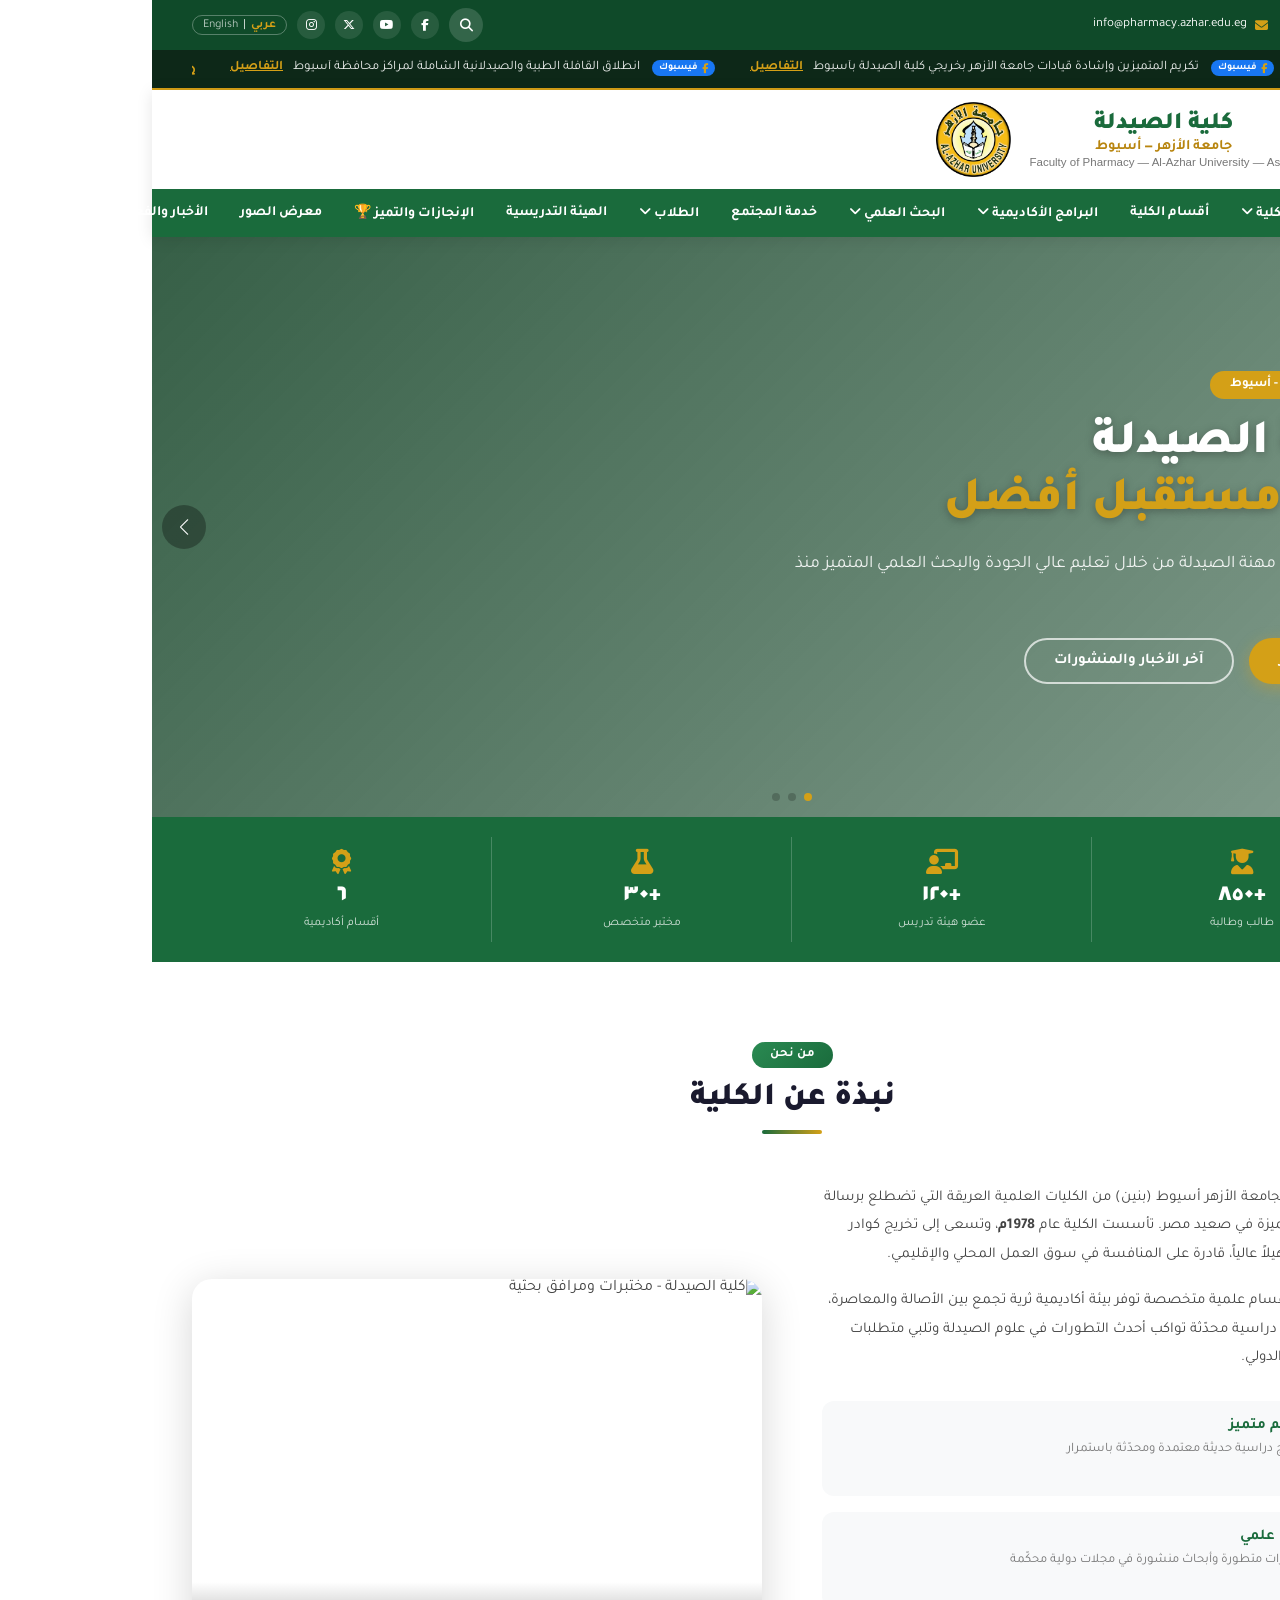
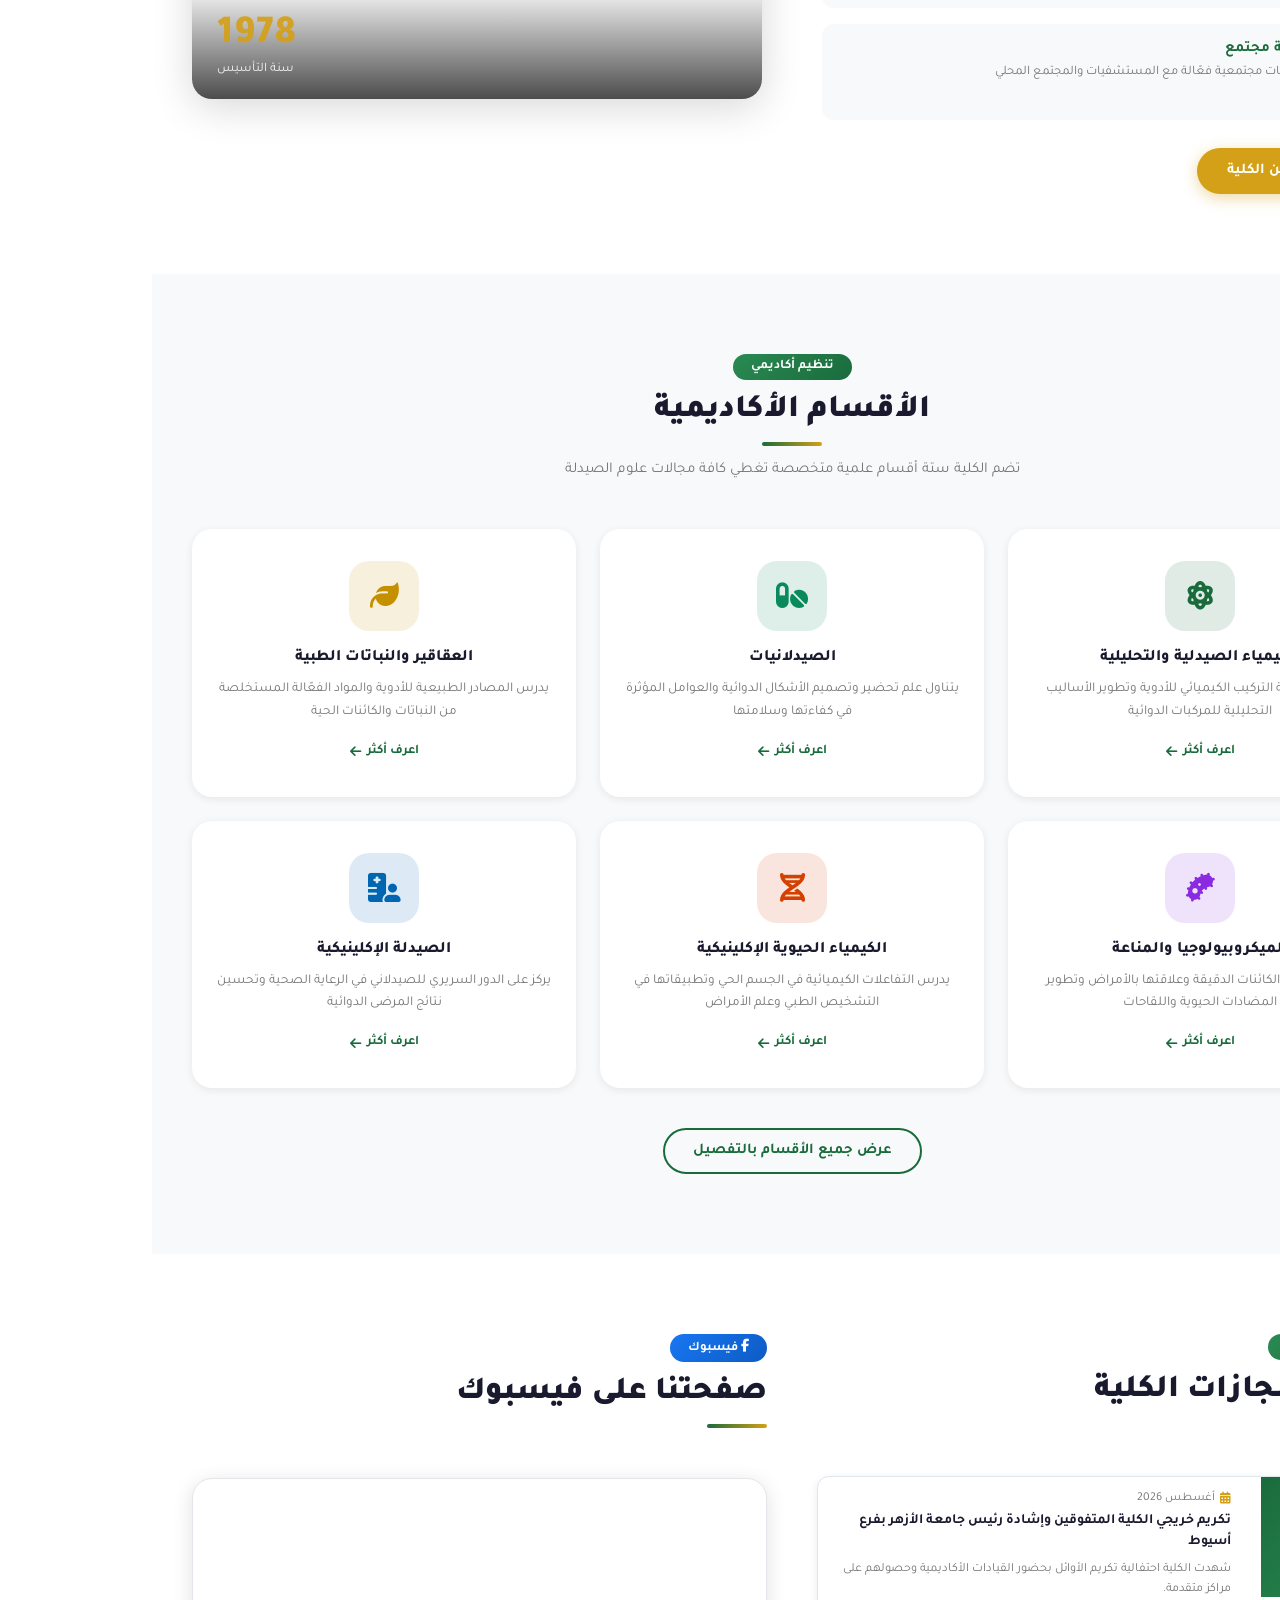
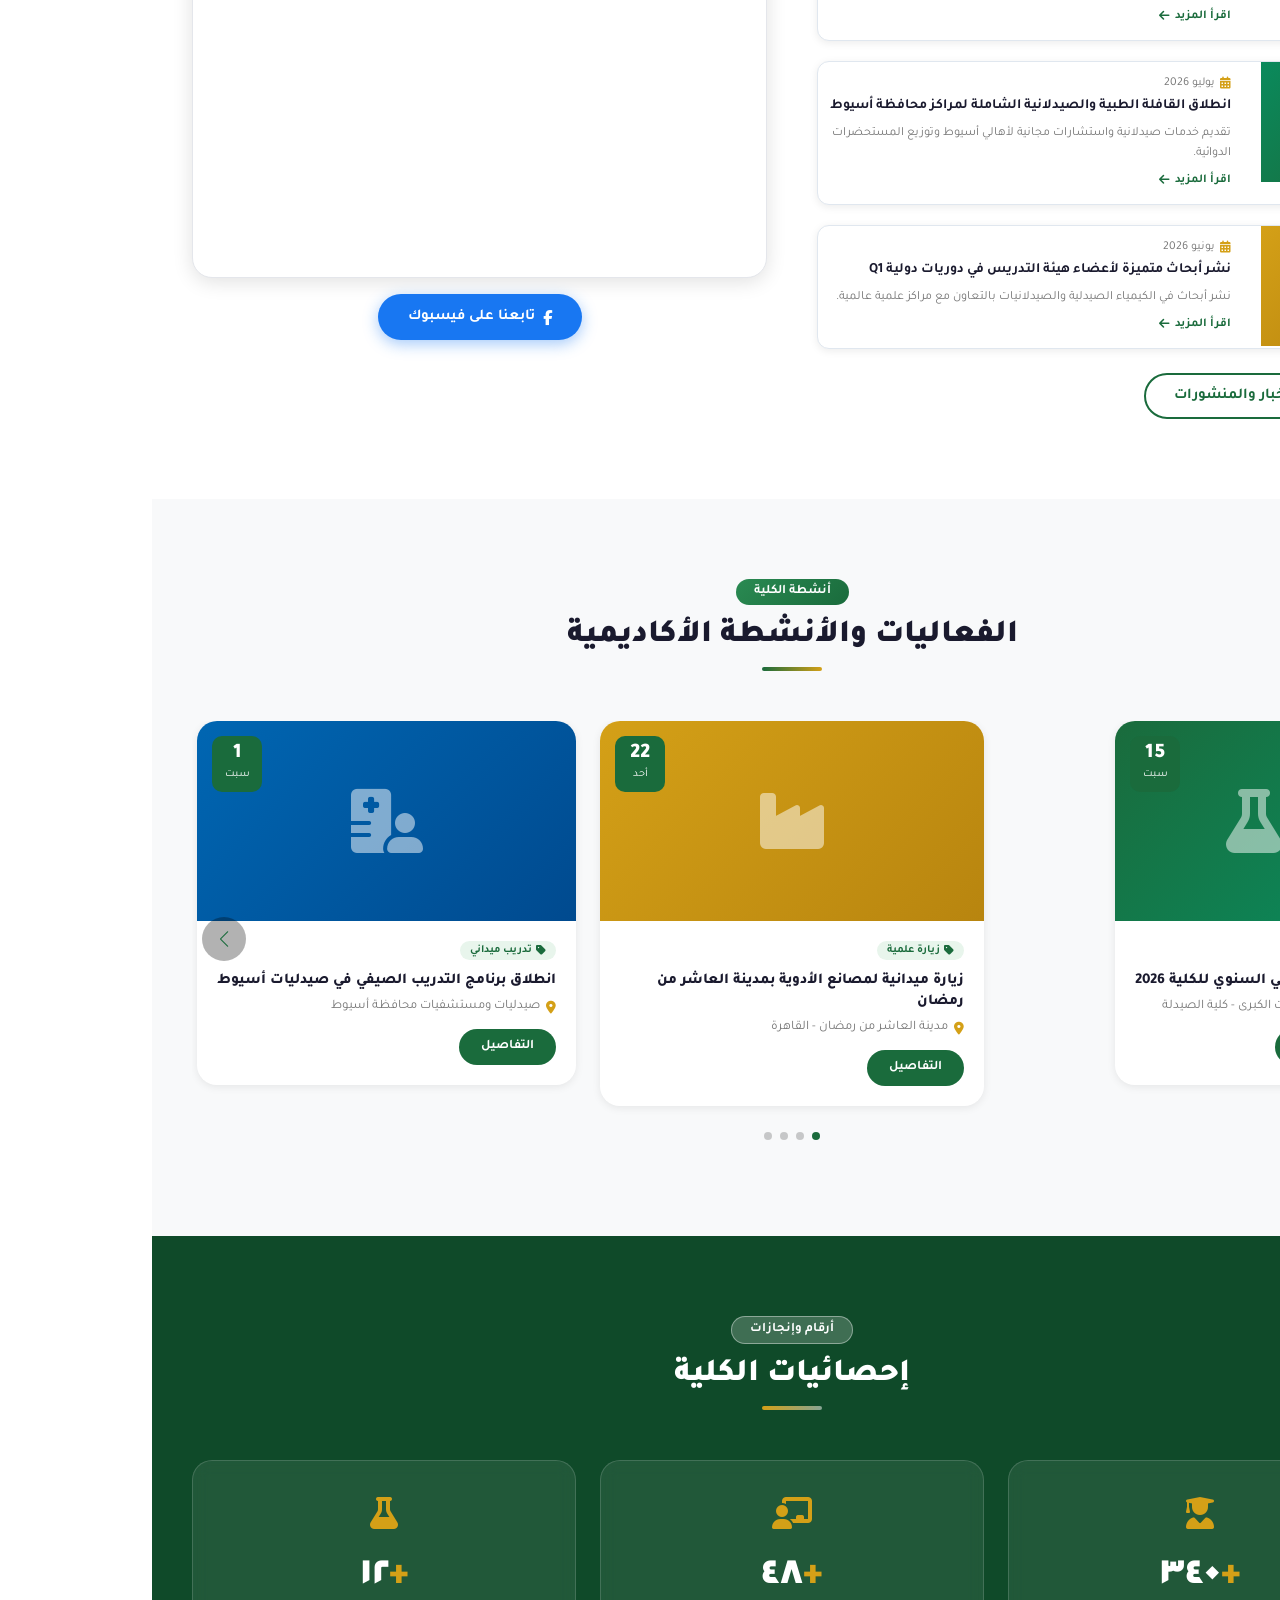
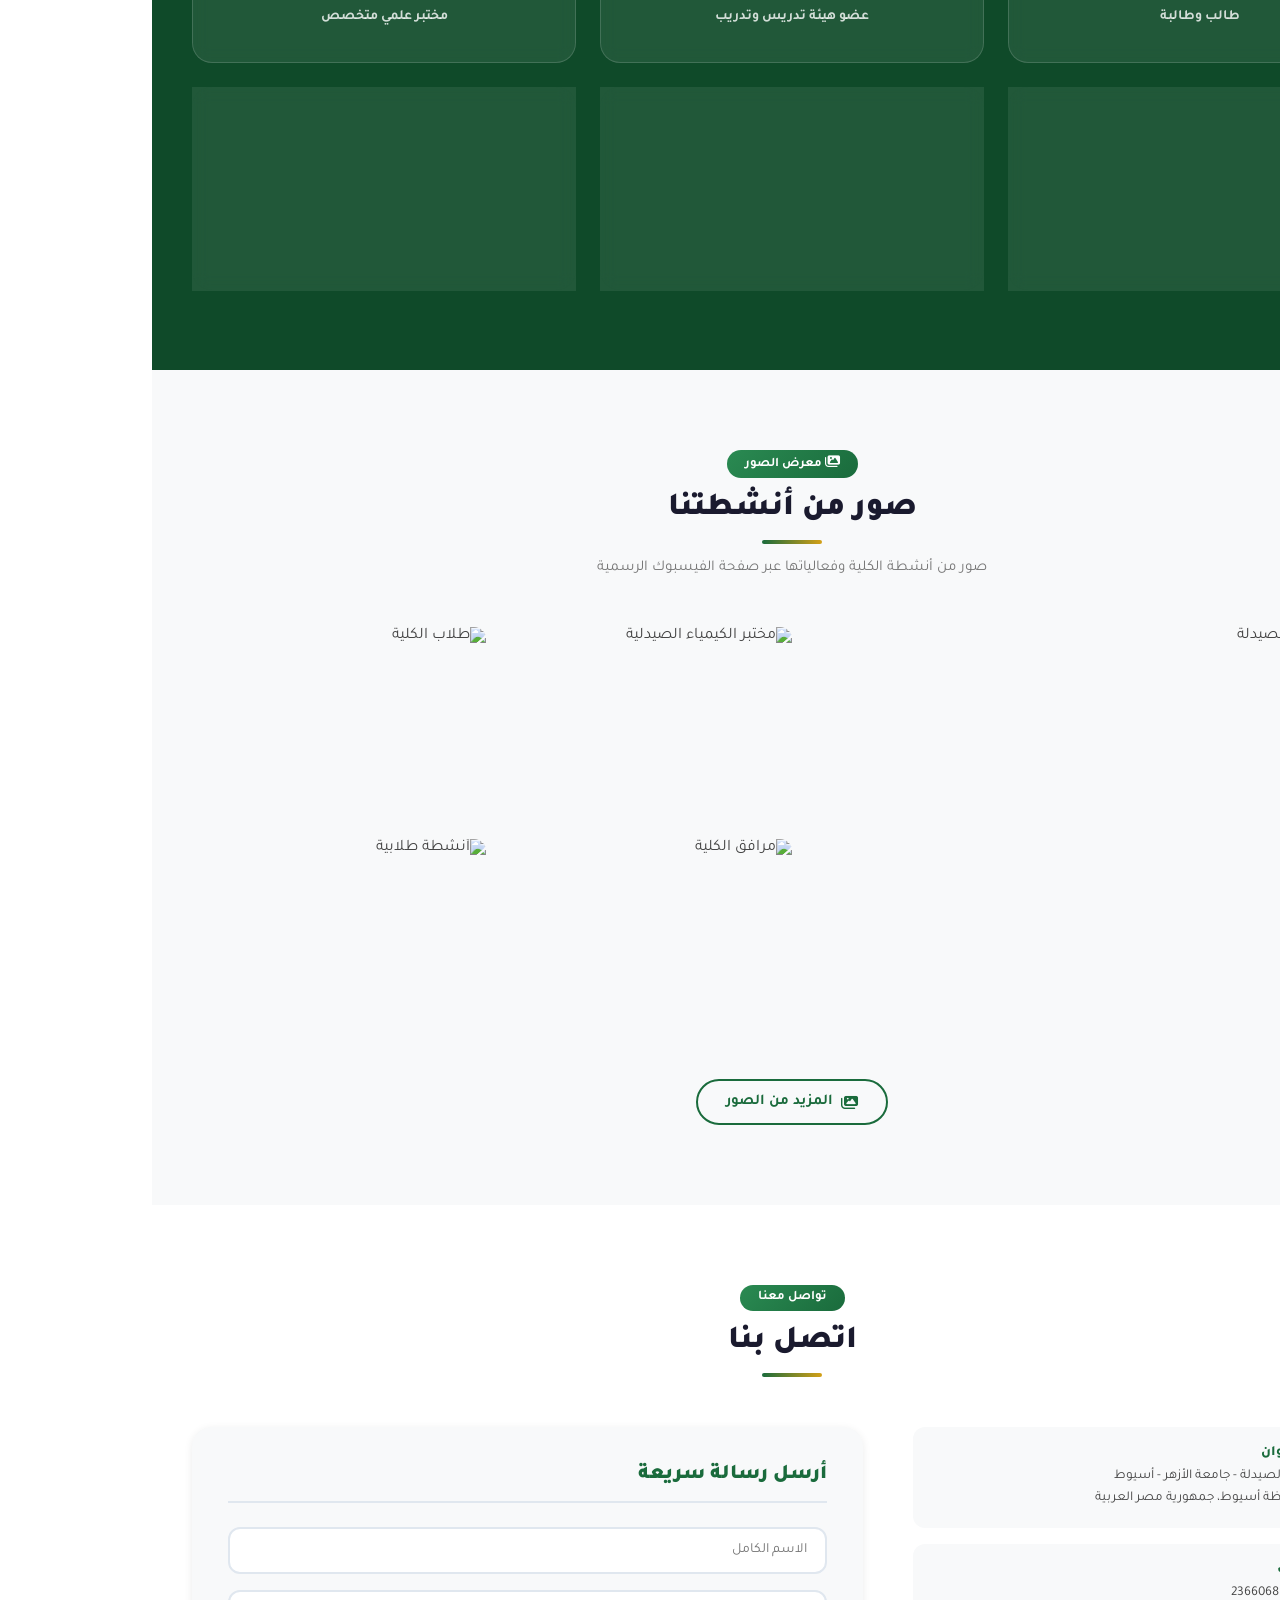
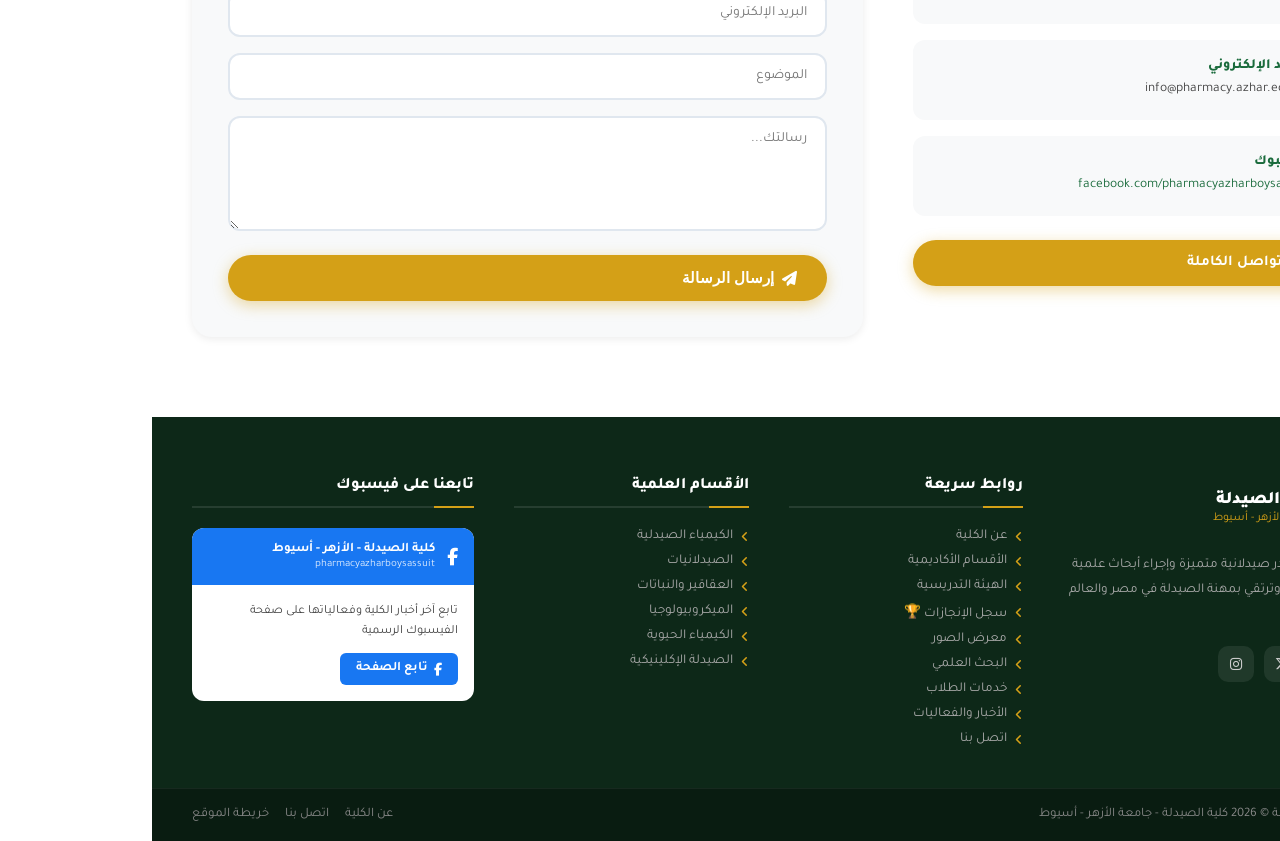
==== commit 35462103: "feat: configure Vercel deployment and enhance ticker marquee with Facebook fallback styling" ====
--- a/index.html
+++ b/index.html
@@ -100,14 +100,14 @@
           <button class="search-btn-trigger" aria-label="البحث في الموقع" title="البحث السريع"><i
               class="fas fa-search"></i></button>
           <a href="https://www.facebook.com/pharmacyazharboysassuit" target="_blank" rel="noopener"
-            class="social-link"><i class="fab fa-facebook-f"></i></a>
-          <a href="#" class="social-link"><i class="fab fa-youtube"></i></a>
-          <a href="#" class="social-link"><i class="fab fa-x-twitter"></i></a>
-          <a href="#" class="social-link"><i class="fab fa-instagram"></i></a>
+            class="social-link" title="فيسبوك"><i class="fab fa-facebook-f"></i></a>
+          <a href="https://www.facebook.com/pharmacyazharboysassuit" target="_blank" rel="noopener" class="social-link" title="يوتيوب"><i class="fab fa-youtube"></i></a>
+          <a href="https://www.facebook.com/pharmacyazharboysassuit" target="_blank" rel="noopener" class="social-link" title="تويتر"><i class="fab fa-x-twitter"></i></a>
+          <a href="https://www.facebook.com/pharmacyazharboysassuit" target="_blank" rel="noopener" class="social-link" title="إنستغرام"><i class="fab fa-instagram"></i></a>
           <div class="lang-switch">
-            <a href="#" class="active">عربي</a>
+            <a href="javascript:void(0)" class="active">عربي</a>
             <span>|</span>
-            <a href="#">English</a>
+            <a href="javascript:void(0)">English</a>
           </div>
         </div>
       </div>
@@ -121,14 +121,10 @@
         <span class="ticker-title"><i class="fas fa-bullhorn"></i> آخر الأخبار:</span>
         <div class="ticker-content">
           <div class="ticker-items">
-            <span class="ticker-item"><i class="fas fa-star"></i> تكريم المتميزين وإشادة قيادات جامعة الأزهر بخريجي كلية
-              الصيدلة بأسيوط <a href="news.html">التفاصيل</a></span>
-            <span class="ticker-item"><i class="fas fa-ambulance"></i> انطلاق القافلة الطبية والصيدلانية الشاملة لمراكز
-              محافظة أسيوط <a href="news.html">التفاصيل</a></span>
-            <span class="ticker-item"><i class="fas fa-microscope"></i> نشر أبحاث متقدمة في مجلات دولية مصنفة Q1 لأعضاء
-              هيئة التدريس <a href="news.html">التفاصيل</a></span>
-            <span class="ticker-item"><i class="fas fa-calendar-check"></i> فتح باب التسجيل وتحديد مواعيد الاختبارات
-              للطلاب المستجدين <a href="students.html">التفاصيل</a></span>
+            <span class="ticker-item"><span class="ticker-badge-fb"><i class="fab fa-facebook-f"></i> فيسبوك</span> تكريم المتميزين وإشادة قيادات جامعة الأزهر بخريجي كلية الصيدلة بأسيوط <a href="news">التفاصيل</a></span>
+            <span class="ticker-item"><span class="ticker-badge-fb"><i class="fab fa-facebook-f"></i> فيسبوك</span> انطلاق القافلة الطبية والصيدلانية الشاملة لمراكز محافظة أسيوط <a href="news">التفاصيل</a></span>
+            <span class="ticker-item"><i class="fas fa-microscope"></i> نشر أبحاث متقدمة في مجلات دولية مصنفة Q1 لأعضاء هيئة التدريس <a href="news">التفاصيل</a></span>
+            <span class="ticker-item"><i class="fas fa-calendar-check"></i> فتح باب التسجيل وتحديد مواعيد الاختبارات للطلاب المستجدين <a href="students">التفاصيل</a></span>
           </div>
         </div>
       </div>
@@ -140,17 +136,17 @@
     <div class="container">
       <div class="header-inner">
         <div class="logos-area">
-          <a href="index.html"><img src="pharma-as logo.png" alt="كلية الصيدلة - أسيوط"
+          <a href="index"><img src="pharma-as logo.png" alt="كلية الصيدلة - أسيوط"
               class="logo logo-pharmacy" /></a>
           <div class="site-title-area">
             <div class="site-name">كلية الصيدلة</div>
             <p class="site-subtitle">جامعة الأزهر &mdash; أسيوط</p>
             <p class="site-subtitle-en">Faculty of Pharmacy &mdash; Al-Azhar University &mdash; Assiut</p>
           </div>
-          <a href="index.html"><img src="al-azhar-university-seeklogo.png" alt="جامعة الأزهر"
+          <a href="index"><img src="al-azhar-university-seeklogo.png" alt="جامعة الأزهر"
               class="logo logo-azhar" /></a>
         </div>
-        <button class="hamburger" id="hamburger" aria-label="قائمة التنقل">
+        <button class="hamburger" id="hamburger" aria-label="قائمة التنقل" aria-expanded="false">
           <span></span><span></span><span></span>
         </button>
       </div>
@@ -158,49 +154,51 @@
     <nav class="main-nav" id="mainNav" aria-label="القائمة الرئيسية">
       <div class="container">
         <ul class="nav-menu">
-          <li class="nav-item" data-page="index"><a href="index.html">الرئيسية</a></li>
+          <li class="nav-item" data-page="index"><a href="index">الرئيسية</a></li>
           <li class="nav-item has-dropdown" data-page="about">
-            <a href="about.html">الكلية <i class="fas fa-angle-down"></i></a>
+            <a href="about">الكلية <i class="fas fa-angle-down"></i></a>
             <ul class="dropdown">
-              <li><a href="about.html#dean"><i class="fas fa-quote-right"></i> كلمة العميد</a></li>
-              <li><a href="about.html"><i class="fas fa-university"></i> عن الكلية</a></li>
-              <li><a href="about.html#administration"><i class="fas fa-user-tie"></i> عمادة الكلية</a></li>
-              <li><a href="about.html#agencies"><i class="fas fa-users"></i> وكالات الكلية</a></li>
-              <li><a href="about.html#management"><i class="fas fa-building"></i> إدارة الكلية</a></li>
-              <li><a href="community.html"><i class="fas fa-handshake"></i> الشراكة المجتمعية</a></li>
-              <li><a href="about.html#councils"><i class="fas fa-gavel"></i> مجالس الكلية</a></li>
+              <li><a href="about#dean"><i class="fas fa-quote-right"></i> كلمة العميد</a></li>
+              <li><a href="about"><i class="fas fa-university"></i> عن الكلية</a></li>
+              <li><a href="about#administration"><i class="fas fa-user-tie"></i> عمادة الكلية</a></li>
+              <li><a href="about#agencies"><i class="fas fa-users"></i> وكالات الكلية</a></li>
+              <li><a href="about#management"><i class="fas fa-building"></i> إدارة الكلية</a></li>
+              <li><a href="community"><i class="fas fa-handshake"></i> الشراكة المجتمعية</a></li>
+              <li><a href="about#councils"><i class="fas fa-gavel"></i> مجالس الكلية</a></li>
             </ul>
           </li>
-          <li class="nav-item" data-page="departments"><a href="departments.html">أقسام الكلية</a></li>
+          <li class="nav-item" data-page="departments"><a href="departments">أقسام الكلية</a></li>
           <li class="nav-item has-dropdown" data-page="academic-programs">
-            <a href="academic-programs.html">البرامج الأكاديمية <i class="fas fa-angle-down"></i></a>
+            <a href="academic-programs">البرامج الأكاديمية <i class="fas fa-angle-down"></i></a>
             <ul class="dropdown">
-              <li><a href="academic-programs.html#bachelor"><i class="fas fa-graduation-cap"></i> بكالوريوس الصيدلة</a>
+              <li><a href="academic-programs#bachelor"><i class="fas fa-graduation-cap"></i> بكالوريوس الصيدلة</a>
               </li>
-              <li><a href="academic-programs.html#postgrad"><i class="fas fa-flask"></i> برامج الدراسات العليا</a></li>
+              <li><a href="academic-programs#postgrad"><i class="fas fa-flask"></i> برامج الدراسات العليا</a></li>
             </ul>
           </li>
           <li class="nav-item has-dropdown" data-page="research">
-            <a href="research.html">البحث العلمي <i class="fas fa-angle-down"></i></a>
+            <a href="research">البحث العلمي <i class="fas fa-angle-down"></i></a>
             <ul class="dropdown">
-              <li><a href="research.html#lab"><i class="fas fa-microscope"></i> المختبر المركزي</a></li>
-              <li><a href="research.html#interests"><i class="fas fa-lightbulb"></i> الاهتمامات البحثية</a></li>
-              <li><a href="research.html#entities"><i class="fas fa-atom"></i> الكيانات البحثية</a></li>
-              <li><a href="research.html#training"><i class="fas fa-chalkboard-teacher"></i> التدريب البحثي</a></li>
+              <li><a href="research#lab"><i class="fas fa-microscope"></i> المختبر المركزي</a></li>
+              <li><a href="research#interests"><i class="fas fa-lightbulb"></i> الاهتمامات البحثية</a></li>
+              <li><a href="research#entities"><i class="fas fa-atom"></i> الكيانات البحثية</a></li>
+              <li><a href="research#training"><i class="fas fa-chalkboard-teacher"></i> التدريب البحثي</a></li>
             </ul>
           </li>
-          <li class="nav-item" data-page="community"><a href="community.html">خدمة المجتمع</a></li>
+          <li class="nav-item" data-page="community"><a href="community">خدمة المجتمع</a></li>
           <li class="nav-item has-dropdown" data-page="students">
-            <a href="students.html">الطلاب <i class="fas fa-angle-down"></i></a>
+            <a href="students">الطلاب <i class="fas fa-angle-down"></i></a>
             <ul class="dropdown">
-              <li><a href="students.html#future"><i class="fas fa-user-graduate"></i> طلبة المستقبل</a></li>
-              <li><a href="students.html#current"><i class="fas fa-users"></i> الطلبة الحاليين</a></li>
-              <li><a href="students.html#schedules"><i class="fas fa-calendar-alt"></i> الجداول الدراسية</a></li>
+              <li><a href="students#future"><i class="fas fa-user-graduate"></i> طلبة المستقبل</a></li>
+              <li><a href="students#current"><i class="fas fa-users"></i> الطلبة الحاليين</a></li>
+              <li><a href="students#schedules"><i class="fas fa-calendar-alt"></i> الجداول الدراسية</a></li>
             </ul>
           </li>
-          <li class="nav-item" data-page="faculty"><a href="faculty.html">الهيئة التدريسية</a></li>
-          <li class="nav-item" data-page="news"><a href="news.html">الأخبار والفعاليات</a></li>
-          <li class="nav-item" data-page="contact"><a href="contact.html">اتصل بنا</a></li>
+          <li class="nav-item" data-page="faculty"><a href="faculty">الهيئة التدريسية</a></li>
+          <li class="nav-item" data-page="achievements"><a href="achievements">الإنجازات والتميز 🏆</a></li>
+          <li class="nav-item" data-page="gallery"><a href="gallery">معرض الصور</a></li>
+          <li class="nav-item" data-page="news"><a href="news">الأخبار والفعاليات</a></li>
+          <li class="nav-item" data-page="contact"><a href="contact">اتصل بنا</a></li>
         </ul>
       </div>
     </nav>
@@ -217,8 +215,8 @@
             <p class="hero-desc">نُخرِّج قادة في مهنة الصيدلة من خلال تعليم عالي الجودة والبحث العلمي المتميز منذ عام
               1978م</p>
             <div class="hero-buttons">
-              <a href="about.html" class="btn btn-primary">اعرف أكثر</a>
-              <a href="news.html" class="btn btn-outline">آخر الأخبار والمنشورات</a>
+              <a href="about" class="btn btn-primary">اعرف أكثر</a>
+              <a href="news" class="btn btn-outline">آخر الأخبار والمنشورات</a>
             </div>
           </div>
         </div>
@@ -229,8 +227,8 @@
             <p class="hero-desc">تجهيزات حديثة ومختبرات متخصصة لدعم البحث العلمي وتطوير الطلاب في مجالات علوم الصيدلة
             </p>
             <div class="hero-buttons">
-              <a href="departments.html" class="btn btn-primary">أقسامنا</a>
-              <a href="research.html" class="btn btn-outline">البحث العلمي</a>
+              <a href="departments" class="btn btn-primary">أقسامنا</a>
+              <a href="research" class="btn btn-outline">البحث العلمي</a>
             </div>
           </div>
         </div>
@@ -240,8 +238,8 @@
             <h2 class="hero-title">نبني جيل<br /><span>الصيادلة المتميزين</span></h2>
             <p class="hero-desc">برامج أكاديمية متميزة وأنشطة طلابية ثرية لتطوير مهارات الطلاب وإعدادهم لسوق العمل</p>
             <div class="hero-buttons">
-              <a href="academic-programs.html" class="btn btn-primary">البرامج الأكاديمية</a>
-              <a href="students.html" class="btn btn-outline">بوابة الطلاب</a>
+              <a href="academic-programs" class="btn btn-primary">البرامج الأكاديمية</a>
+              <a href="students" class="btn btn-outline">بوابة الطلاب</a>
             </div>
           </div>
         </div>
@@ -318,7 +316,7 @@
               </div>
             </div>
           </div>
-          <a href="about.html" class="btn btn-primary">اقرأ المزيد عن الكلية</a>
+          <a href="about" class="btn btn-primary">اقرأ المزيد عن الكلية</a>
         </div>
         <div class="about-image">
           <div class="image-card">
@@ -350,42 +348,42 @@
           <div class="dept-icon-wrap" style="--dept-color: #1a6b3c;"><i class="fas fa-atom"></i></div>
           <h3>الكيمياء الصيدلية والتحليلية</h3>
           <p>يختص بدراسة التركيب الكيميائي للأدوية وتطوير الأساليب التحليلية للمركبات الدوائية</p>
-          <a href="departments.html#pharmaceutical-chemistry" class="dept-link">اعرف أكثر <i
+          <a href="departments#pharmaceutical-chemistry" class="dept-link">اعرف أكثر <i
               class="fas fa-arrow-left"></i></a>
         </div>
         <div class="dept-card">
           <div class="dept-icon-wrap" style="--dept-color: #0a8a5c;"><i class="fas fa-pills"></i></div>
           <h3>الصيدلانيات</h3>
           <p>يتناول علم تحضير وتصميم الأشكال الدوائية والعوامل المؤثرة في كفاءتها وسلامتها</p>
-          <a href="departments.html#pharmaceutics" class="dept-link">اعرف أكثر <i class="fas fa-arrow-left"></i></a>
+          <a href="departments#pharmaceutics" class="dept-link">اعرف أكثر <i class="fas fa-arrow-left"></i></a>
         </div>
         <div class="dept-card">
           <div class="dept-icon-wrap" style="--dept-color: #c49000;"><i class="fas fa-leaf"></i></div>
           <h3>العقاقير والنباتات الطبية</h3>
           <p>يدرس المصادر الطبيعية للأدوية والمواد الفعّالة المستخلصة من النباتات والكائنات الحية</p>
-          <a href="departments.html#pharmacognosy" class="dept-link">اعرف أكثر <i class="fas fa-arrow-left"></i></a>
+          <a href="departments#pharmacognosy" class="dept-link">اعرف أكثر <i class="fas fa-arrow-left"></i></a>
         </div>
         <div class="dept-card">
           <div class="dept-icon-wrap" style="--dept-color: #8a2be2;"><i class="fas fa-bacterium"></i></div>
           <h3>الميكروبيولوجيا والمناعة</h3>
           <p>يتناول دراسة الكائنات الدقيقة وعلاقتها بالأمراض وتطوير المضادات الحيوية واللقاحات</p>
-          <a href="departments.html#microbiology" class="dept-link">اعرف أكثر <i class="fas fa-arrow-left"></i></a>
+          <a href="departments#microbiology" class="dept-link">اعرف أكثر <i class="fas fa-arrow-left"></i></a>
         </div>
         <div class="dept-card">
           <div class="dept-icon-wrap" style="--dept-color: #d44000;"><i class="fas fa-dna"></i></div>
           <h3>الكيمياء الحيوية الإكلينيكية</h3>
           <p>يدرس التفاعلات الكيميائية في الجسم الحي وتطبيقاتها في التشخيص الطبي وعلم الأمراض</p>
-          <a href="departments.html#biochemistry" class="dept-link">اعرف أكثر <i class="fas fa-arrow-left"></i></a>
+          <a href="departments#biochemistry" class="dept-link">اعرف أكثر <i class="fas fa-arrow-left"></i></a>
         </div>
         <div class="dept-card">
           <div class="dept-icon-wrap" style="--dept-color: #0066b2;"><i class="fas fa-hospital-user"></i></div>
           <h3>الصيدلة الإكلينيكية</h3>
           <p>يركز على الدور السريري للصيدلاني في الرعاية الصحية وتحسين نتائج المرضى الدوائية</p>
-          <a href="departments.html#clinical-pharmacy" class="dept-link">اعرف أكثر <i class="fas fa-arrow-left"></i></a>
+          <a href="departments#clinical-pharmacy" class="dept-link">اعرف أكثر <i class="fas fa-arrow-left"></i></a>
         </div>
       </div>
       <div class="text-center mt-40">
-        <a href="departments.html" class="btn btn-outline-green">عرض جميع الأقسام بالتفصيل</a>
+        <a href="departments" class="btn btn-outline-green">عرض جميع الأقسام بالتفصيل</a>
       </div>
     </div>
   </section>
@@ -411,9 +409,9 @@
               </div>
               <div class="news-body">
                 <span class="news-date"><i class="fas fa-calendar-alt"></i> أغسطس 2026</span>
-                <h3><a href="news.html">تكريم خريجي الكلية المتفوقين وإشادة رئيس جامعة الأزهر بفرع أسيوط</a></h3>
+                <h3><a href="news">تكريم خريجي الكلية المتفوقين وإشادة رئيس جامعة الأزهر بفرع أسيوط</a></h3>
                 <p>شهدت الكلية احتفالية تكريم الأوائل بحضور القيادات الأكاديمية وحصولهم على مراكز متقدمة.</p>
-                <a href="news.html" class="read-more">اقرأ المزيد <i class="fas fa-arrow-left"></i></a>
+                <a href="news" class="read-more">اقرأ المزيد <i class="fas fa-arrow-left"></i></a>
               </div>
             </article>
             <article class="news-card">
@@ -426,9 +424,9 @@
               </div>
               <div class="news-body">
                 <span class="news-date"><i class="fas fa-calendar-alt"></i> يوليو 2026</span>
-                <h3><a href="news.html">انطلاق القافلة الطبية والصيدلانية الشاملة لمراكز محافظة أسيوط</a></h3>
+                <h3><a href="news">انطلاق القافلة الطبية والصيدلانية الشاملة لمراكز محافظة أسيوط</a></h3>
                 <p>تقديم خدمات صيدلانية واستشارات مجانية لأهالي أسيوط وتوزيع المستحضرات الدوائية.</p>
-                <a href="news.html" class="read-more">اقرأ المزيد <i class="fas fa-arrow-left"></i></a>
+                <a href="news" class="read-more">اقرأ المزيد <i class="fas fa-arrow-left"></i></a>
               </div>
             </article>
             <article class="news-card">
@@ -441,14 +439,14 @@
               </div>
               <div class="news-body">
                 <span class="news-date"><i class="fas fa-calendar-alt"></i> يونيو 2026</span>
-                <h3><a href="news.html">نشر أبحاث متميزة لأعضاء هيئة التدريس في دوريات دولية Q1</a></h3>
+                <h3><a href="news">نشر أبحاث متميزة لأعضاء هيئة التدريس في دوريات دولية Q1</a></h3>
                 <p>نشر أبحاث في الكيمياء الصيدلية والصيدلانيات بالتعاون مع مراكز علمية عالمية.</p>
-                <a href="news.html" class="read-more">اقرأ المزيد <i class="fas fa-arrow-left"></i></a>
+                <a href="news" class="read-more">اقرأ المزيد <i class="fas fa-arrow-left"></i></a>
               </div>
             </article>
           </div>
           <div class="more-news-btn">
-            <a href="news.html" class="btn btn-outline-green">
+            <a href="news" class="btn btn-outline-green">
               <i class="fas fa-newspaper"></i> جميع الأخبار والمنشورات
             </a>
           </div>
@@ -499,7 +497,7 @@
                 <span class="event-tag"><i class="fas fa-tag"></i> ملتقى علمي</span>
                 <h3>الملتقى العلمي السنوي للكلية 2026</h3>
                 <p><i class="fas fa-map-marker-alt"></i> قاعة المؤتمرات الكبرى - كلية الصيدلة</p>
-                <a href="news.html" class="btn btn-sm">التفاصيل</a>
+                <a href="news" class="btn btn-sm">التفاصيل</a>
               </div>
             </div>
           </div>
@@ -514,7 +512,7 @@
                 <span class="event-tag"><i class="fas fa-tag"></i> زيارة علمية</span>
                 <h3>زيارة ميدانية لمصانع الأدوية بمدينة العاشر من رمضان</h3>
                 <p><i class="fas fa-map-marker-alt"></i> مدينة العاشر من رمضان - القاهرة</p>
-                <a href="news.html" class="btn btn-sm">التفاصيل</a>
+                <a href="news" class="btn btn-sm">التفاصيل</a>
               </div>
             </div>
           </div>
@@ -529,7 +527,7 @@
                 <span class="event-tag"><i class="fas fa-tag"></i> تدريب ميداني</span>
                 <h3>انطلاق برنامج التدريب الصيفي في صيدليات أسيوط</h3>
                 <p><i class="fas fa-map-marker-alt"></i> صيدليات ومستشفيات محافظة أسيوط</p>
-                <a href="students.html" class="btn btn-sm">التفاصيل</a>
+                <a href="students" class="btn btn-sm">التفاصيل</a>
               </div>
             </div>
           </div>
@@ -544,7 +542,7 @@
                 <span class="event-tag"><i class="fas fa-tag"></i> ورشة عمل</span>
                 <h3>ورشة عمل: مهارات الصيدلي الإكلينيكي في المستشفيات</h3>
                 <p><i class="fas fa-map-marker-alt"></i> مدرج الكلية الرئيسي - كلية الصيدلة</p>
-                <a href="news.html" class="btn btn-sm">التفاصيل</a>
+                <a href="news" class="btn btn-sm">التفاصيل</a>
               </div>
             </div>
           </div>
@@ -637,7 +635,7 @@
         </div>
       </div>
       <div class="text-center mt-40">
-        <a href="gallery.html" class="btn btn-outline-green">
+        <a href="gallery" class="btn btn-outline-green">
           <i class="fas fa-images"></i> المزيد من الصور
         </a>
       </div>
@@ -683,18 +681,18 @@
                   rel="noopener">facebook.com/pharmacyazharboysassuit</a></p>
             </div>
           </div>
-          <a href="contact.html" class="btn btn-primary" style="margin-top:8px;">
+          <a href="contact" class="btn btn-primary" style="margin-top:8px;">
             <i class="fas fa-envelope-open-text"></i> صفحة التواصل الكاملة
           </a>
         </div>
         <div class="contact-form">
           <h3>أرسل رسالة سريعة</h3>
           <form id="contactForm">
-            <div class="form-group"><input type="text" id="contactName" placeholder="الاسم الكامل" required /></div>
-            <div class="form-group"><input type="email" id="contactEmail" placeholder="البريد الإلكتروني" required />
-            </div>
-            <div class="form-group"><input type="text" id="contactSubject" placeholder="الموضوع" /></div>
-            <div class="form-group"><textarea id="contactMessage" rows="5" placeholder="رسالتك..."></textarea></div>
+            <div class="form-group"><input type="text" id="contactName" placeholder="الاسم الكامل" aria-label="الاسم الكامل" required /></div>
+            <div class="form-group"><input type="email" id="contactEmail" placeholder="البريد الإلكتروني" aria-label="البريد الإلكتروني" required />
+            </div>
+            <div class="form-group"><input type="text" id="contactSubject" placeholder="الموضوع" aria-label="الموضوع" /></div>
+            <div class="form-group"><textarea id="contactMessage" rows="5" placeholder="رسالتك..." aria-label="رسالتك"></textarea></div>
             <button type="submit" class="btn btn-primary w-full"><i class="fas fa-paper-plane"></i> إرسال
               الرسالة</button>
           </form>
@@ -719,35 +717,36 @@
             <p class="footer-desc">نسعى إلى تخريج كوادر صيدلانية متميزة وإجراء أبحاث علمية رائدة تخدم المجتمع وترتقي
               بمهنة الصيدلة في مصر والعالم العربي.</p>
             <div class="footer-social">
-              <a href="https://www.facebook.com/pharmacyazharboysassuit" target="_blank" rel="noopener"><i
-                  class="fab fa-facebook-f"></i></a>
-              <a href="#"><i class="fab fa-youtube"></i></a>
-              <a href="#"><i class="fab fa-x-twitter"></i></a>
-              <a href="#"><i class="fab fa-instagram"></i></a>
+              <a href="https://www.facebook.com/pharmacyazharboysassuit" target="_blank" rel="noopener" title="فيسبوك"><i class="fab fa-facebook-f"></i></a>
+              <a href="https://www.facebook.com/pharmacyazharboysassuit" target="_blank" rel="noopener" title="يوتيوب"><i class="fab fa-youtube"></i></a>
+              <a href="https://www.facebook.com/pharmacyazharboysassuit" target="_blank" rel="noopener" title="تويتر"><i class="fab fa-x-twitter"></i></a>
+              <a href="https://www.facebook.com/pharmacyazharboysassuit" target="_blank" rel="noopener" title="إنستغرام"><i class="fab fa-instagram"></i></a>
             </div>
           </div>
           <div class="footer-col">
             <h4 class="footer-title">روابط سريعة</h4>
             <ul class="footer-links">
-              <li><a href="about.html"><i class="fas fa-angle-left"></i> عن الكلية</a></li>
-              <li><a href="departments.html"><i class="fas fa-angle-left"></i> الأقسام الأكاديمية</a></li>
-              <li><a href="faculty.html"><i class="fas fa-angle-left"></i> الهيئة التدريسية</a></li>
-              <li><a href="research.html"><i class="fas fa-angle-left"></i> البحث العلمي</a></li>
-              <li><a href="students.html"><i class="fas fa-angle-left"></i> خدمات الطلاب</a></li>
-              <li><a href="news.html"><i class="fas fa-angle-left"></i> الأخبار والفعاليات</a></li>
-              <li><a href="contact.html"><i class="fas fa-angle-left"></i> اتصل بنا</a></li>
+              <li><a href="about"><i class="fas fa-angle-left"></i> عن الكلية</a></li>
+              <li><a href="departments"><i class="fas fa-angle-left"></i> الأقسام الأكاديمية</a></li>
+              <li><a href="faculty"><i class="fas fa-angle-left"></i> الهيئة التدريسية</a></li>
+              <li><a href="achievements"><i class="fas fa-angle-left"></i> سجل الإنجازات 🏆</a></li>
+              <li><a href="gallery"><i class="fas fa-angle-left"></i> معرض الصور</a></li>
+              <li><a href="research"><i class="fas fa-angle-left"></i> البحث العلمي</a></li>
+              <li><a href="students"><i class="fas fa-angle-left"></i> خدمات الطلاب</a></li>
+              <li><a href="news"><i class="fas fa-angle-left"></i> الأخبار والفعاليات</a></li>
+              <li><a href="contact"><i class="fas fa-angle-left"></i> اتصل بنا</a></li>
             </ul>
           </div>
           <div class="footer-col">
             <h4 class="footer-title">الأقسام العلمية</h4>
             <ul class="footer-links">
-              <li><a href="departments.html#pharmaceutical-chemistry"><i class="fas fa-angle-left"></i> الكيمياء
+              <li><a href="departments#pharmaceutical-chemistry"><i class="fas fa-angle-left"></i> الكيمياء
                   الصيدلية</a></li>
-              <li><a href="departments.html#pharmaceutics"><i class="fas fa-angle-left"></i> الصيدلانيات</a></li>
-              <li><a href="departments.html#pharmacognosy"><i class="fas fa-angle-left"></i> العقاقير والنباتات</a></li>
-              <li><a href="departments.html#microbiology"><i class="fas fa-angle-left"></i> الميكروبيولوجيا</a></li>
-              <li><a href="departments.html#biochemistry"><i class="fas fa-angle-left"></i> الكيمياء الحيوية</a></li>
-              <li><a href="departments.html#clinical-pharmacy"><i class="fas fa-angle-left"></i> الصيدلة الإكلينيكية</a>
+              <li><a href="departments#pharmaceutics"><i class="fas fa-angle-left"></i> الصيدلانيات</a></li>
+              <li><a href="departments#pharmacognosy"><i class="fas fa-angle-left"></i> العقاقير والنباتات</a></li>
+              <li><a href="departments#microbiology"><i class="fas fa-angle-left"></i> الميكروبيولوجيا</a></li>
+              <li><a href="departments#biochemistry"><i class="fas fa-angle-left"></i> الكيمياء الحيوية</a></li>
+              <li><a href="departments#clinical-pharmacy"><i class="fas fa-angle-left"></i> الصيدلة الإكلينيكية</a>
               </li>
             </ul>
           </div>
@@ -778,8 +777,8 @@
         <div class="footer-bottom-inner">
           <p>جميع الحقوق محفوظة &copy; 2026 كلية الصيدلة - جامعة الأزهر - أسيوط</p>
           <div class="footer-bottom-links">
-            <a href="#">سياسة الخصوصية</a>
-            <a href="#">شروط الاستخدام</a>
+            <a href="about">عن الكلية</a>
+            <a href="contact">اتصل بنا</a>
             <a href="sitemap.xml">خريطة الموقع</a>
           </div>
         </div>
--- a/styles.css
+++ b/styles.css
@@ -174,7 +174,7 @@
 .ticker-title {
   background: var(--secondary);
   color: var(--primary-dark);
-  padding: 3px 12px;
+  padding: 4px 14px;
   border-radius: 15px;
   font-weight: 800;
   font-size: 12px;
@@ -183,36 +183,116 @@
   display: flex;
   align-items: center;
   gap: 6px;
+  z-index: 2;
+  box-shadow: 2px 0 10px rgba(0,0,0,0.2);
 }
 .ticker-content {
   overflow: hidden;
   white-space: nowrap;
   flex: 1;
+  position: relative;
 }
 .ticker-items {
-  display: inline-block;
+  display: inline-flex;
+  align-items: center;
   white-space: nowrap;
-  animation: ticker 25s linear infinite;
+  animation: ticker-marquee 30s linear infinite;
+  will-change: transform;
 }
 .ticker-items:hover {
   animation-play-state: paused;
 }
 .ticker-item {
-  display: inline-block;
+  display: inline-flex;
+  align-items: center;
+  gap: 6px;
   margin-left: 35px;
-  color: rgba(255,255,255,0.9);
+  color: rgba(255,255,255,0.92);
+  font-size: 13px;
 }
 .ticker-item i {
   color: var(--secondary);
+}
+.ticker-item a {
+  color: var(--secondary);
+  margin-right: 4px;
+  font-weight: 700;
+  text-decoration: underline;
+}
+.ticker-item a:hover {
+  color: #fff;
+}
+.ticker-badge-fb {
+  background: #1877f2;
+  color: #fff;
+  font-size: 10px;
+  padding: 2px 7px;
+  border-radius: 10px;
+  font-weight: 700;
   margin-left: 6px;
-}
-.ticker-item a:hover {
-  color: var(--secondary);
-  text-decoration: underline;
-}
-@keyframes ticker {
-  0% { transform: translateX(100%); }
-  100% { transform: translateX(-100%); }
+  display: inline-flex;
+  align-items: center;
+  gap: 4px;
+}
+@keyframes ticker-marquee {
+  0% { transform: translateX(0); }
+  100% { transform: translateX(-50%); }
+}
+html[dir="ltr"] .ticker-items {
+  animation-name: ticker-marquee-ltr;
+}
+@keyframes ticker-marquee-ltr {
+  0% { transform: translateX(0); }
+  100% { transform: translateX(50%); }
+}
+
+/* Facebook Fallback styling when SDK fails or is blocked */
+.fb-fallback-box {
+  background: #fff;
+  border-radius: var(--radius-lg);
+  padding: 30px 20px;
+  box-shadow: var(--shadow-sm);
+  border: 1px solid #e4e6eb;
+  text-align: center;
+  display: flex;
+  flex-direction: column;
+  align-items: center;
+  justify-content: center;
+  min-height: 380px;
+}
+.fb-fallback-icon {
+  width: 60px;
+  height: 60px;
+  background: var(--facebook);
+  color: #fff;
+  border-radius: 50%;
+  display: flex;
+  align-items: center;
+  justify-content: center;
+  font-size: 1.8rem;
+  margin-bottom: 16px;
+  box-shadow: 0 4px 15px rgba(24,119,242,0.3);
+}
+.fb-fallback-title {
+  font-size: 1.1rem;
+  font-weight: 800;
+  color: var(--text-dark);
+  margin-bottom: 8px;
+}
+.fb-fallback-desc {
+  font-size: 13.5px;
+  color: var(--text-light);
+  max-width: 380px;
+  margin-bottom: 20px;
+  line-height: 1.6;
+}
+
+/* Number Counter Alignment */
+.stat-number, .stat-item div {
+  direction: ltr;
+  display: inline-flex;
+  align-items: center;
+  justify-content: center;
 }
 
 /* ---- Live Search Modal ---- */
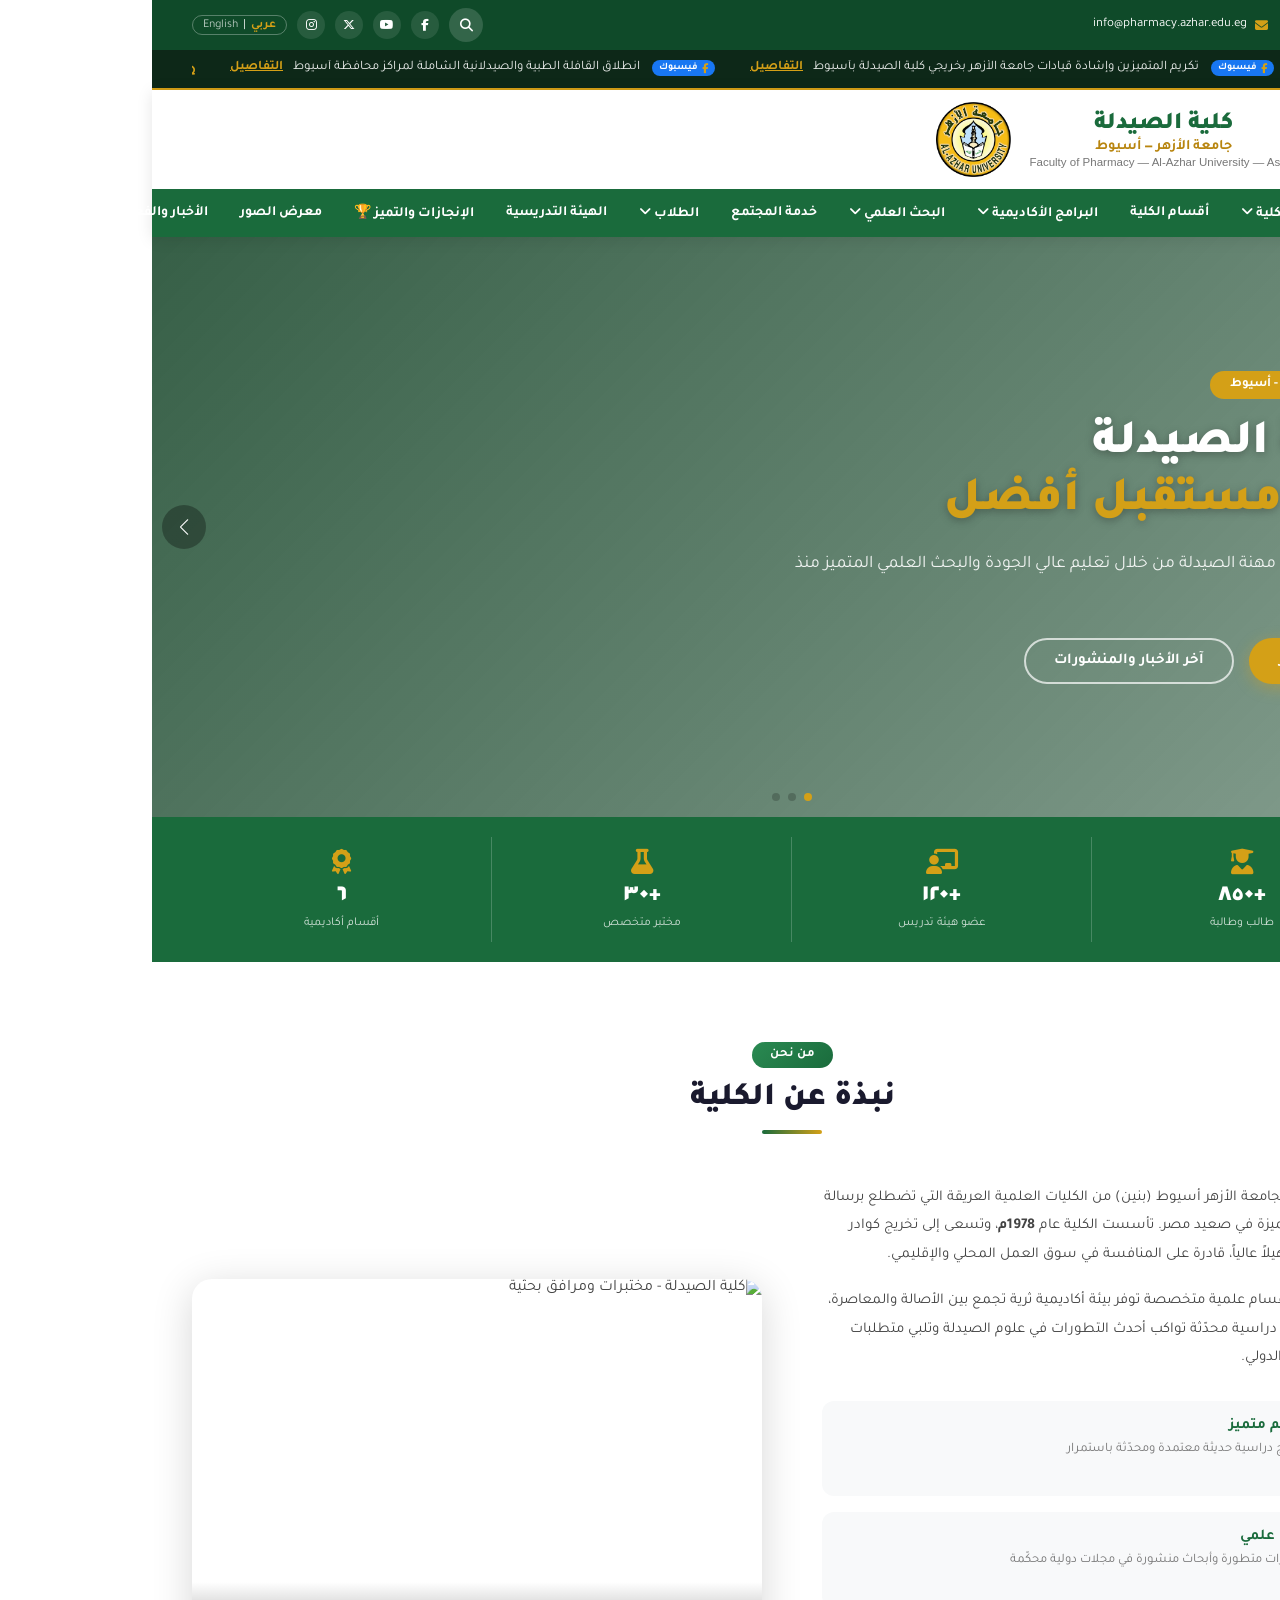
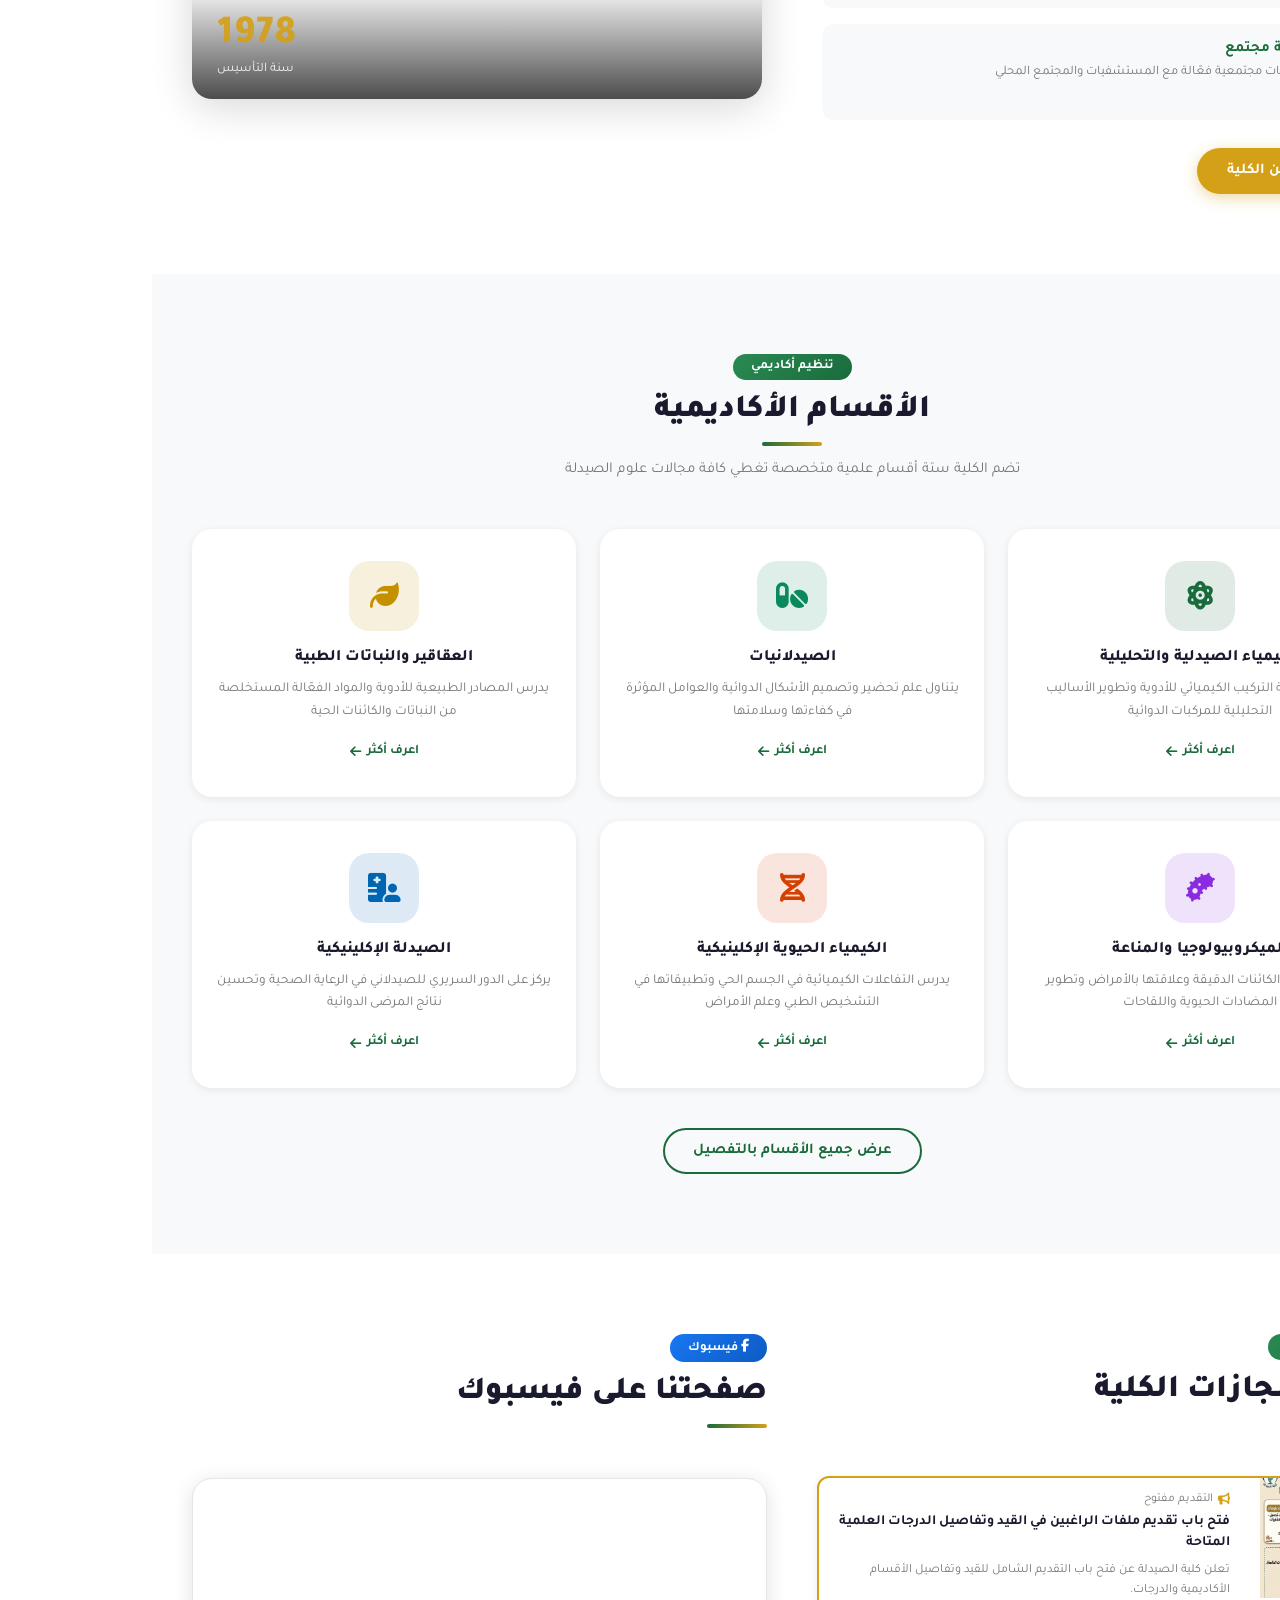
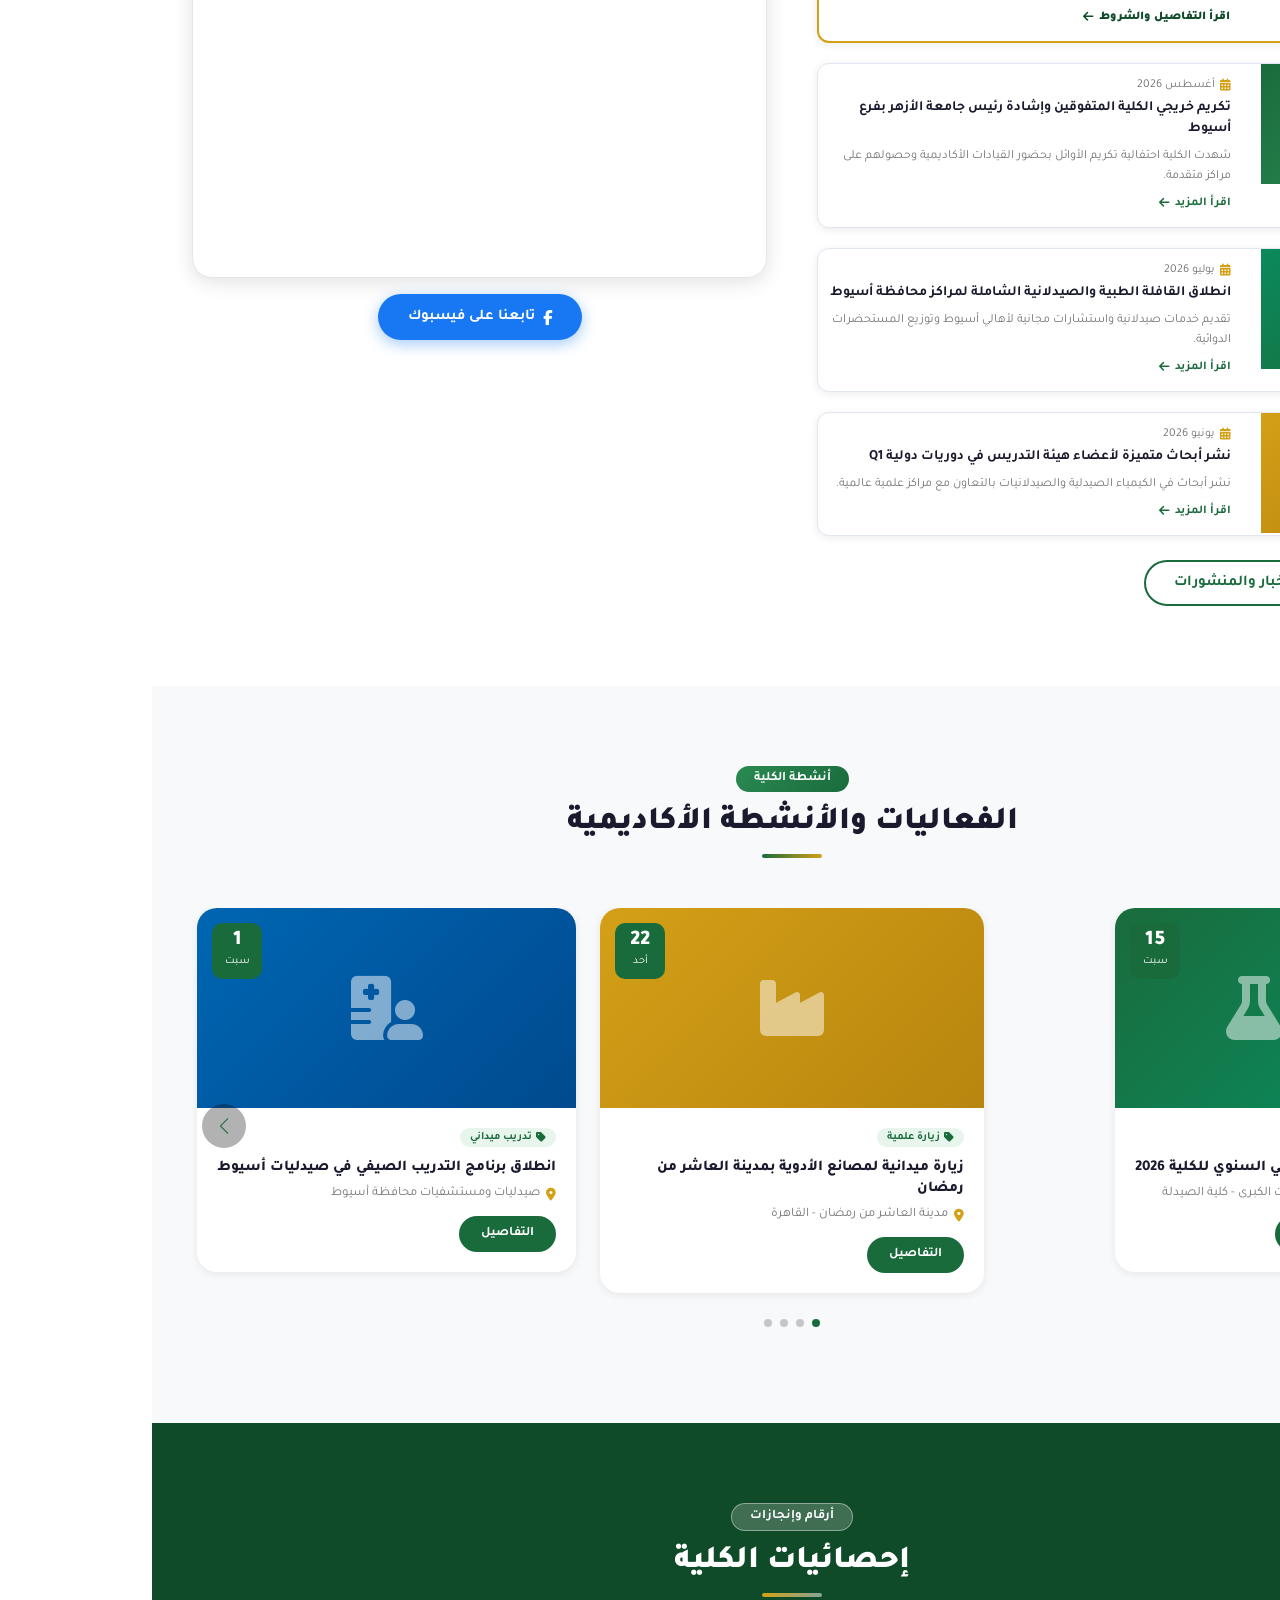
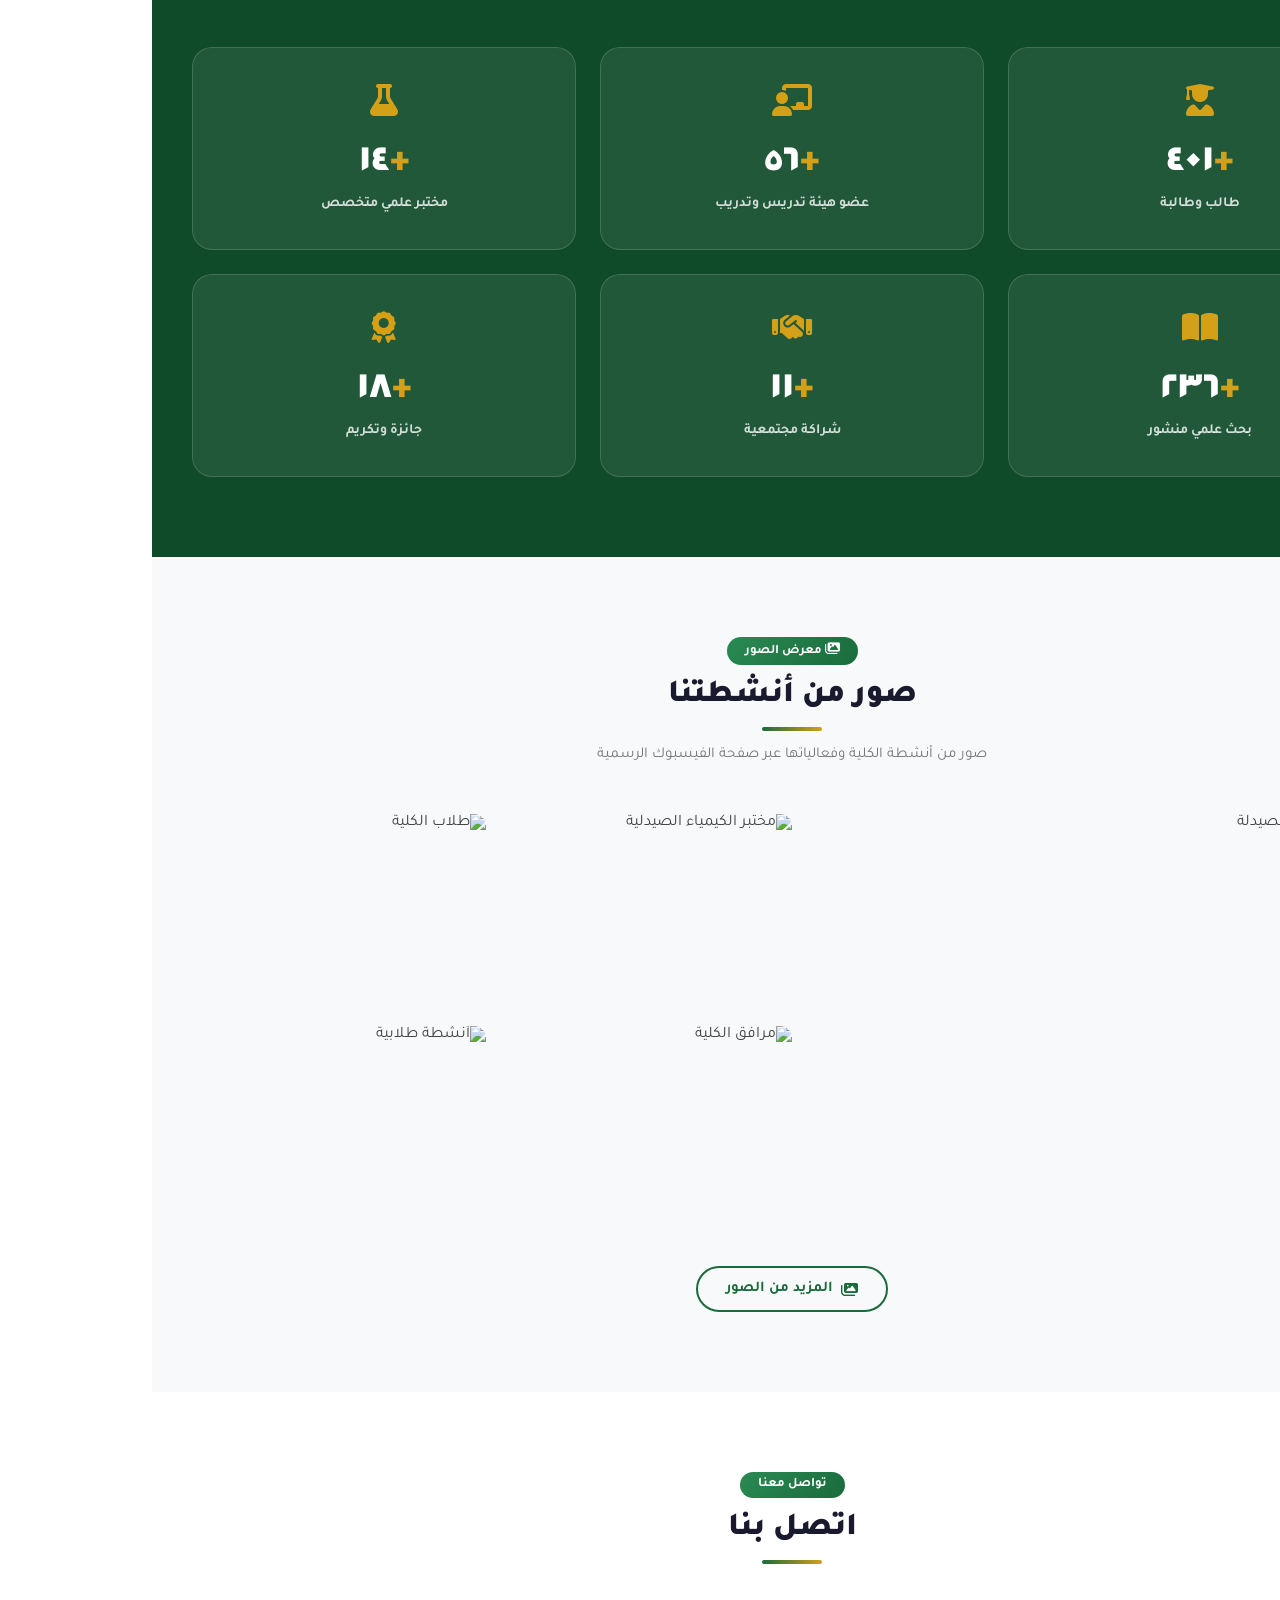
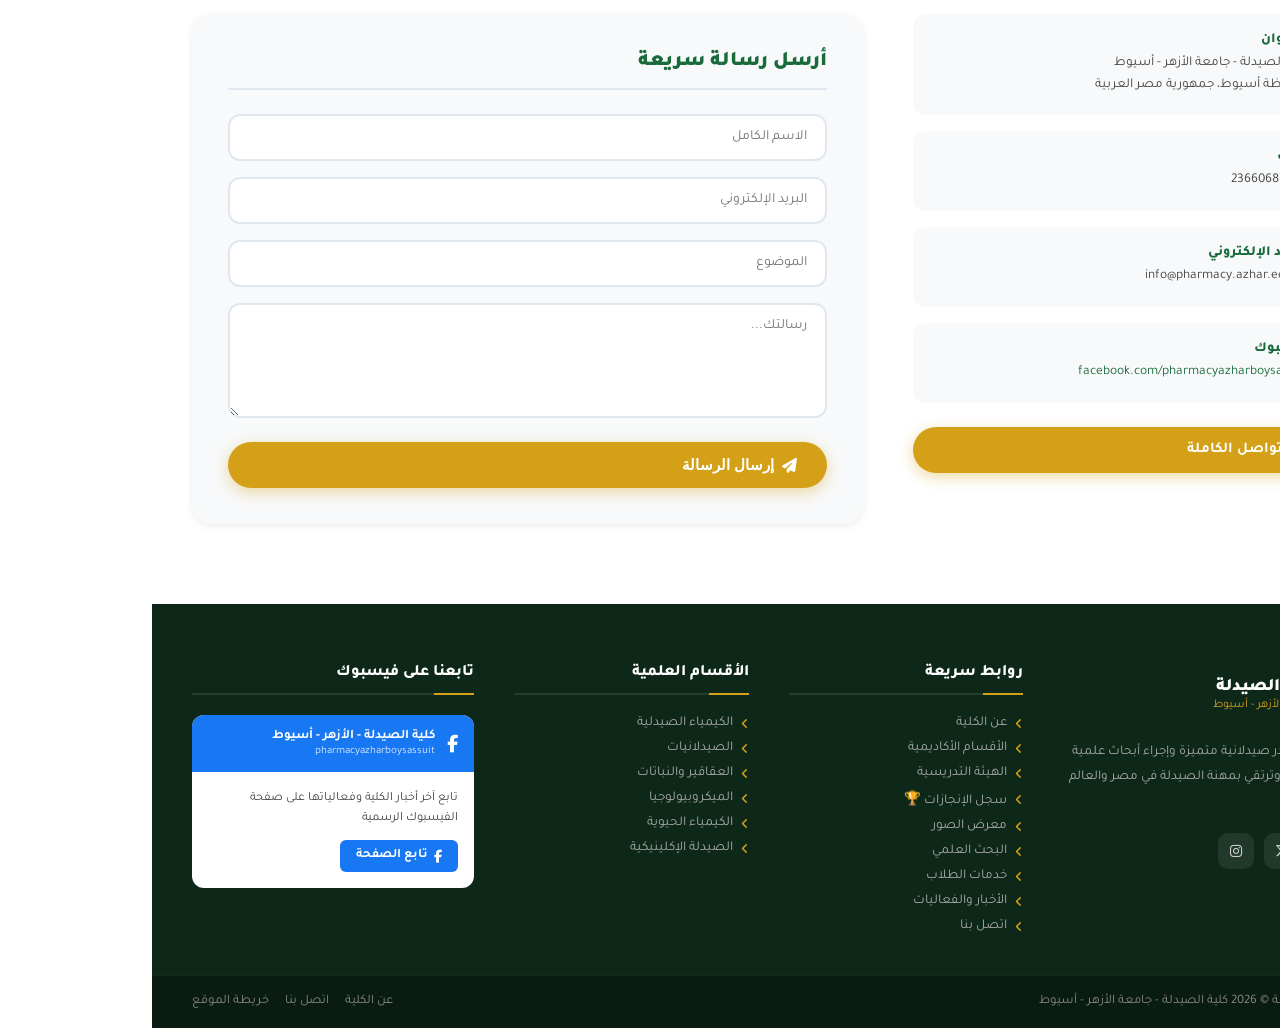
==== commit 91c08f84: "feat: implement custom animated capsule cursor with hover and click effects and update dean card sty" ====
--- a/index.html
+++ b/index.html
@@ -399,6 +399,20 @@
             <div class="title-line"><span></span></div>
           </div>
           <div class="news-list">
+            <article class="news-card" style="border: 2px solid var(--secondary);">
+              <div class="news-img-wrap" style="width:130px;height:120px;overflow:hidden;">
+                <img src="اعلان هام - فتح باب تقديم ملفات الراغبين فى القيد و تفاصيل الاقسام و الدرجات العلمية المتاحة .jpeg" 
+                     alt="إعلان هام - فتح التقديم والقيد" 
+                     style="width:100%;height:100%;object-fit:cover;" />
+                <span class="news-cat" style="background:var(--secondary);color:var(--primary-dark);font-weight:900;">إعلان هام</span>
+              </div>
+              <div class="news-body">
+                <span class="news-date"><i class="fas fa-bullhorn" style="color:var(--secondary);"></i> التقديم مفتوح</span>
+                <h3><a href="news">فتح باب تقديم ملفات الراغبين في القيد وتفاصيل الدرجات العلمية المتاحة</a></h3>
+                <p>تعلن كلية الصيدلة عن فتح باب التقديم الشامل للقيد وتفاصيل الأقسام الأكاديمية والدرجات.</p>
+                <a href="news" class="read-more" style="color:var(--primary-dark);font-weight:900;">اقرأ التفاصيل والشروط <i class="fas fa-arrow-left"></i></a>
+              </div>
+            </article>
             <article class="news-card">
               <div class="news-img-wrap">
                 <div
--- a/styles.css
+++ b/styles.css
@@ -843,8 +843,9 @@
 
 /* ---- Dean's Message ---- */
 .dean-grid { display: grid; grid-template-columns: 280px 1fr; gap: 50px; align-items: start; }
-.dean-card { background: #fff; border-radius: var(--radius-lg); overflow: hidden; box-shadow: var(--shadow-md); text-align: center; }
-.dean-avatar { width: 100%; height: 260px; background: linear-gradient(135deg, var(--primary), var(--primary-light)); display: flex; align-items: center; justify-content: center; font-size: 5rem; color: rgba(255,255,255,0.6); }
+.dean-avatar { width: 100%; height: 310px; background: linear-gradient(135deg, var(--primary), var(--primary-light)); display: flex; align-items: center; justify-content: center; font-size: 5rem; color: rgba(255,255,255,0.6); overflow: hidden; }
+.dean-avatar img { width: 100%; height: 100%; object-fit: cover; object-position: top center; transition: transform 0.3s ease; }
+.dean-avatar:hover img { transform: scale(1.03); }
 .dean-card-info { padding: 20px; }
 .dean-card-info h3 { font-size: 1.05rem; font-weight: 900; color: var(--text-dark); margin-bottom: 5px; }
 .dean-card-info p { font-size: 13px; color: var(--primary); font-weight: 700; }
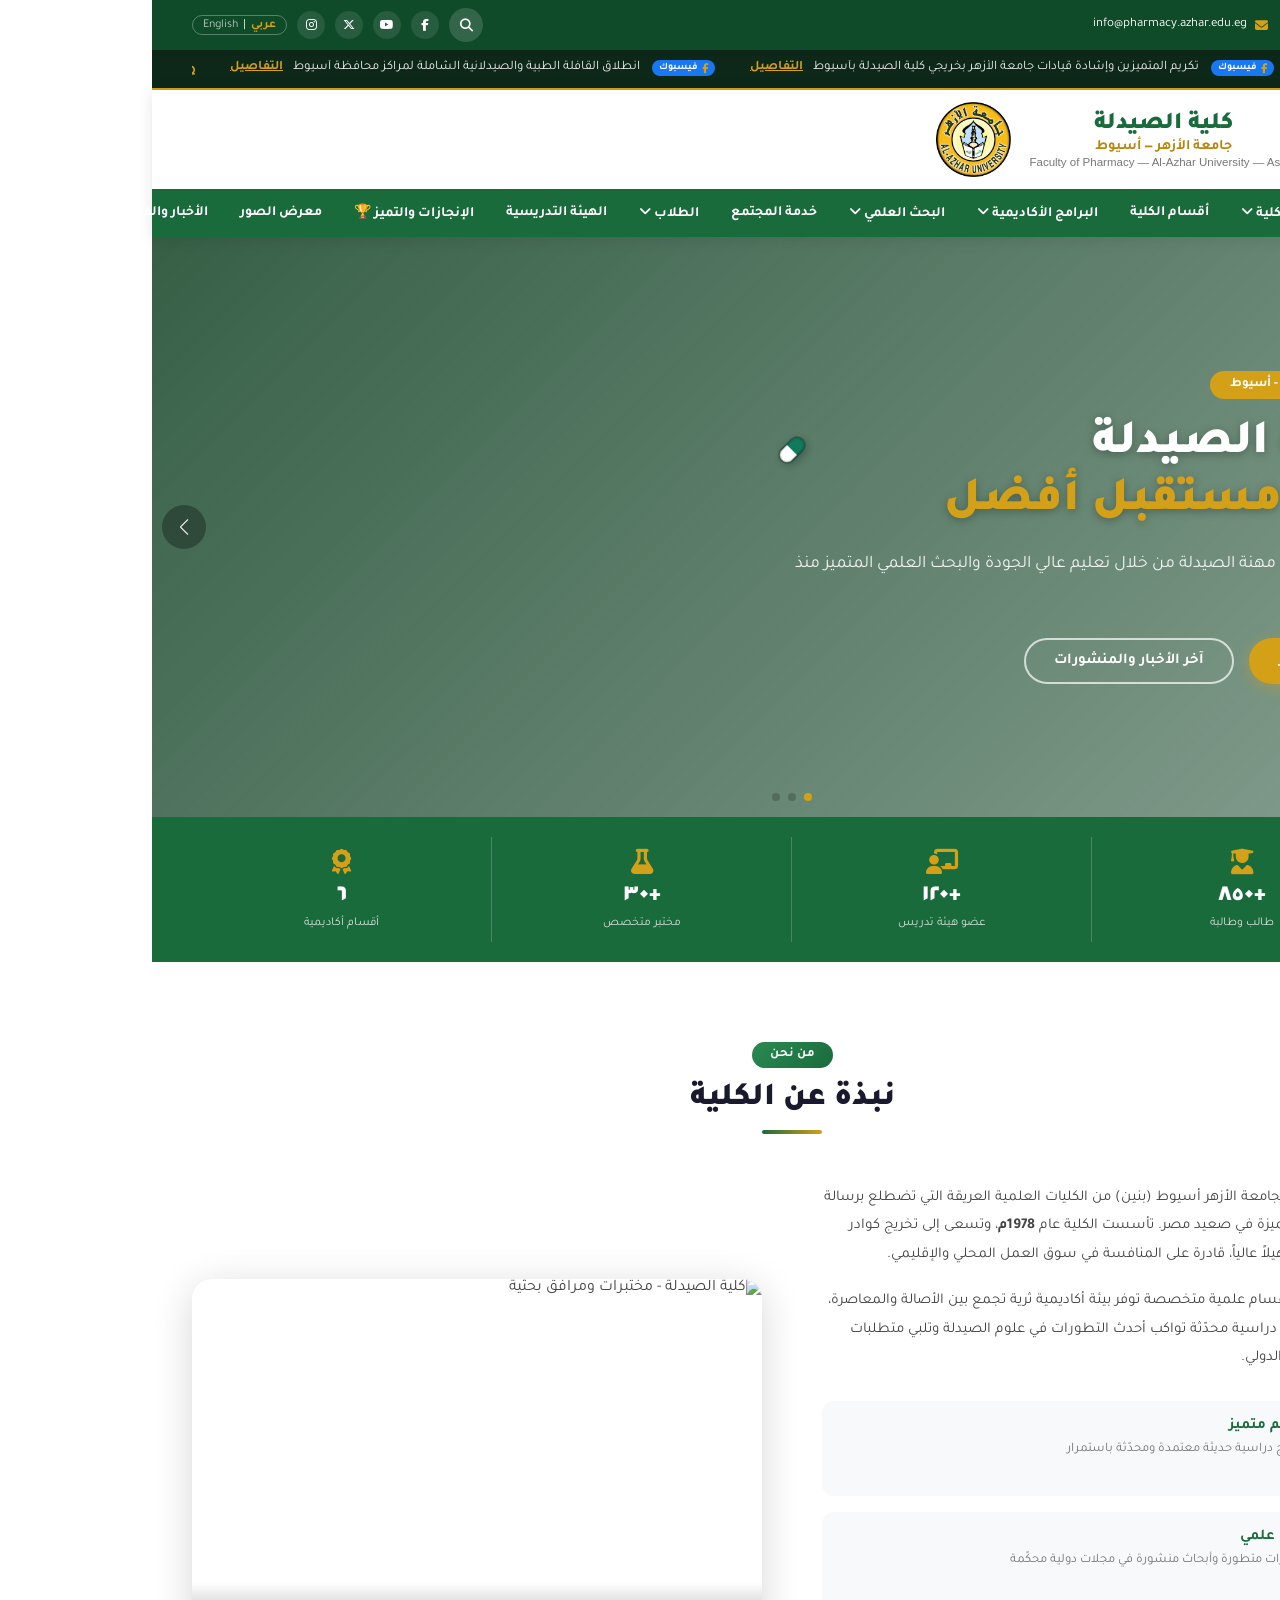
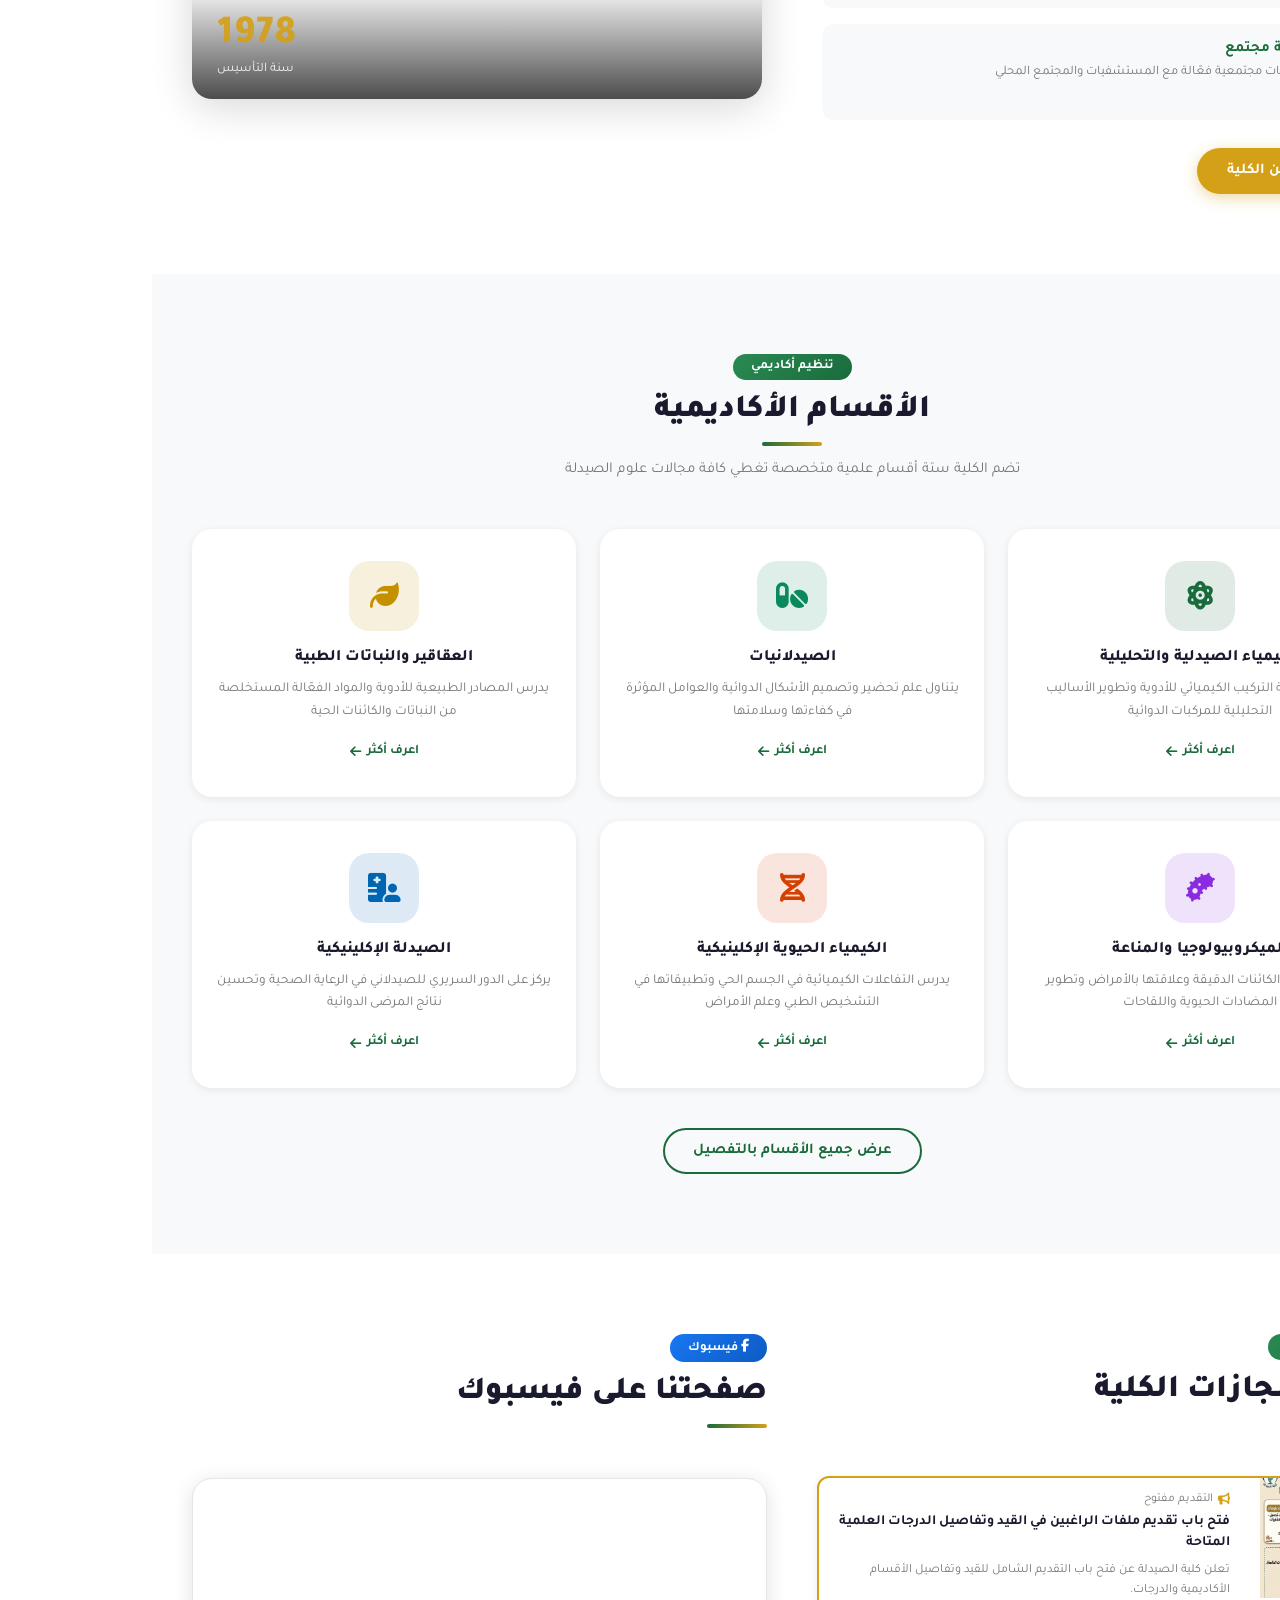
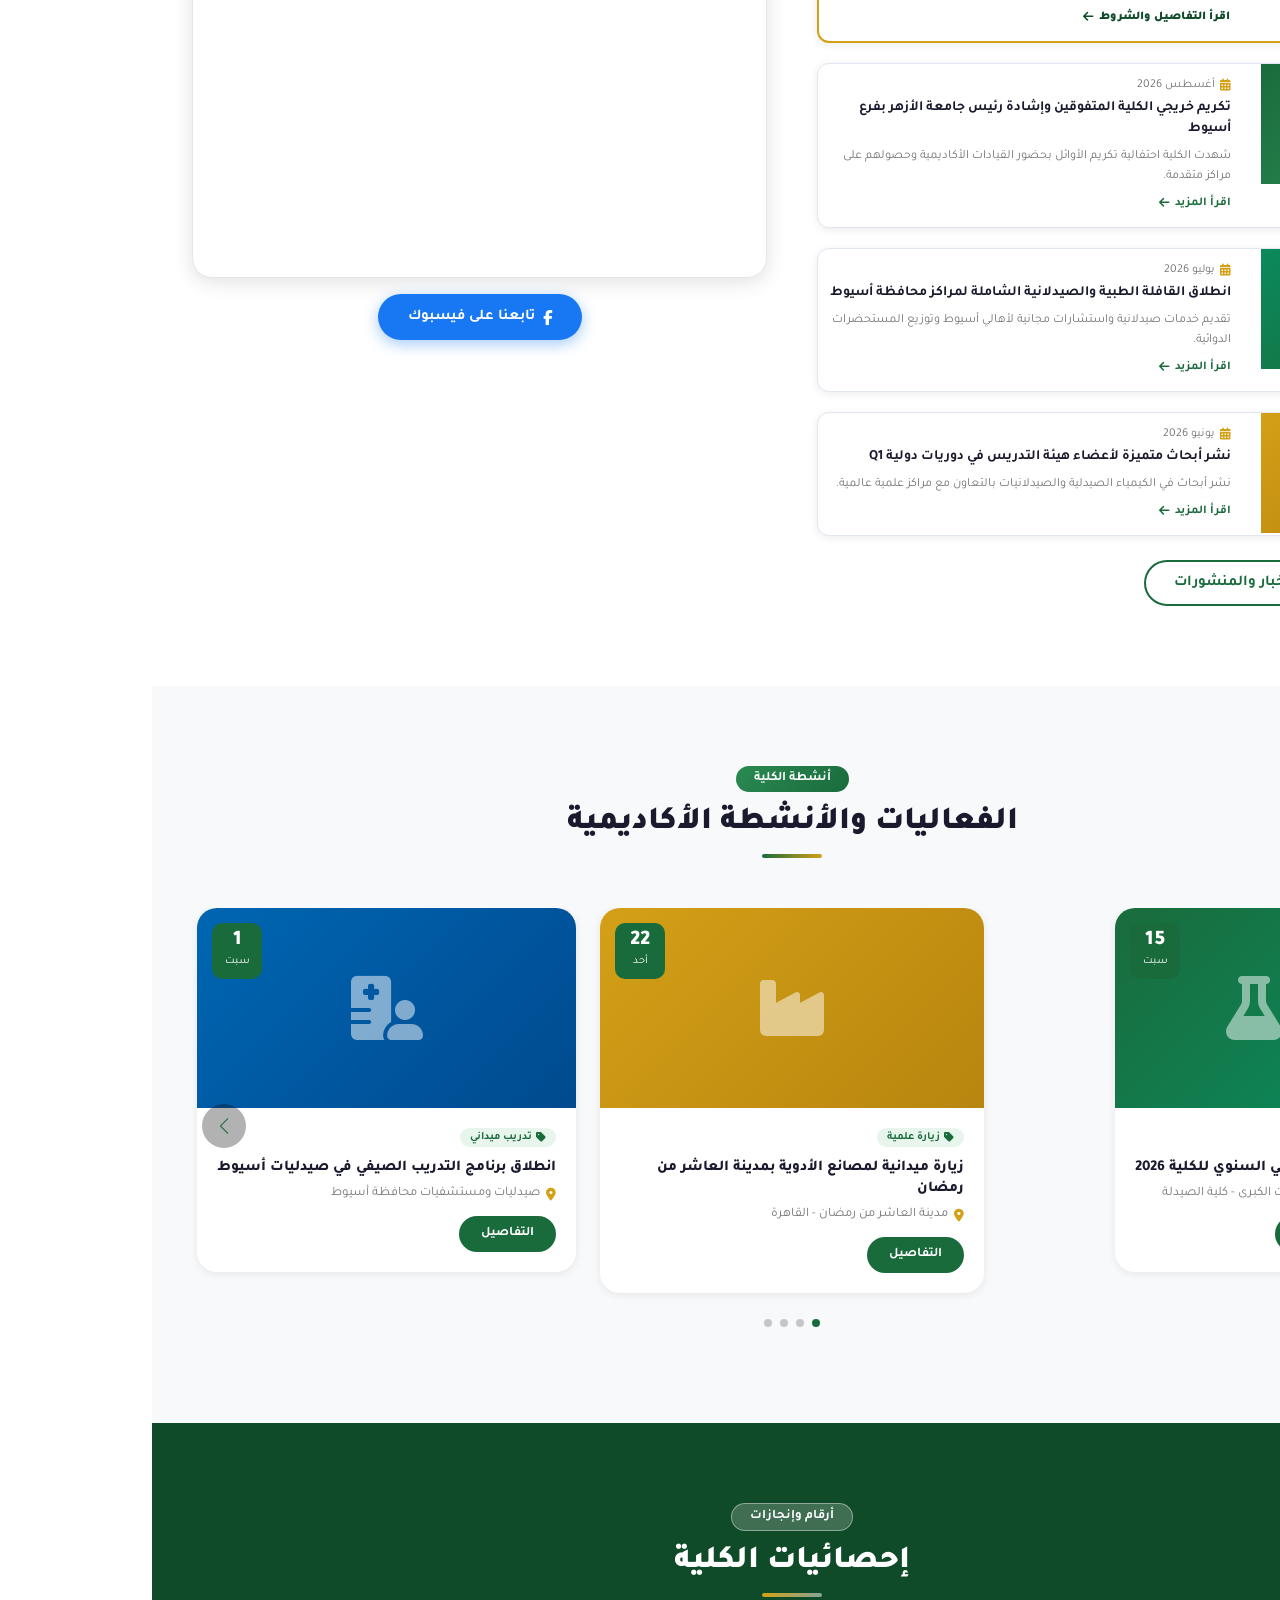
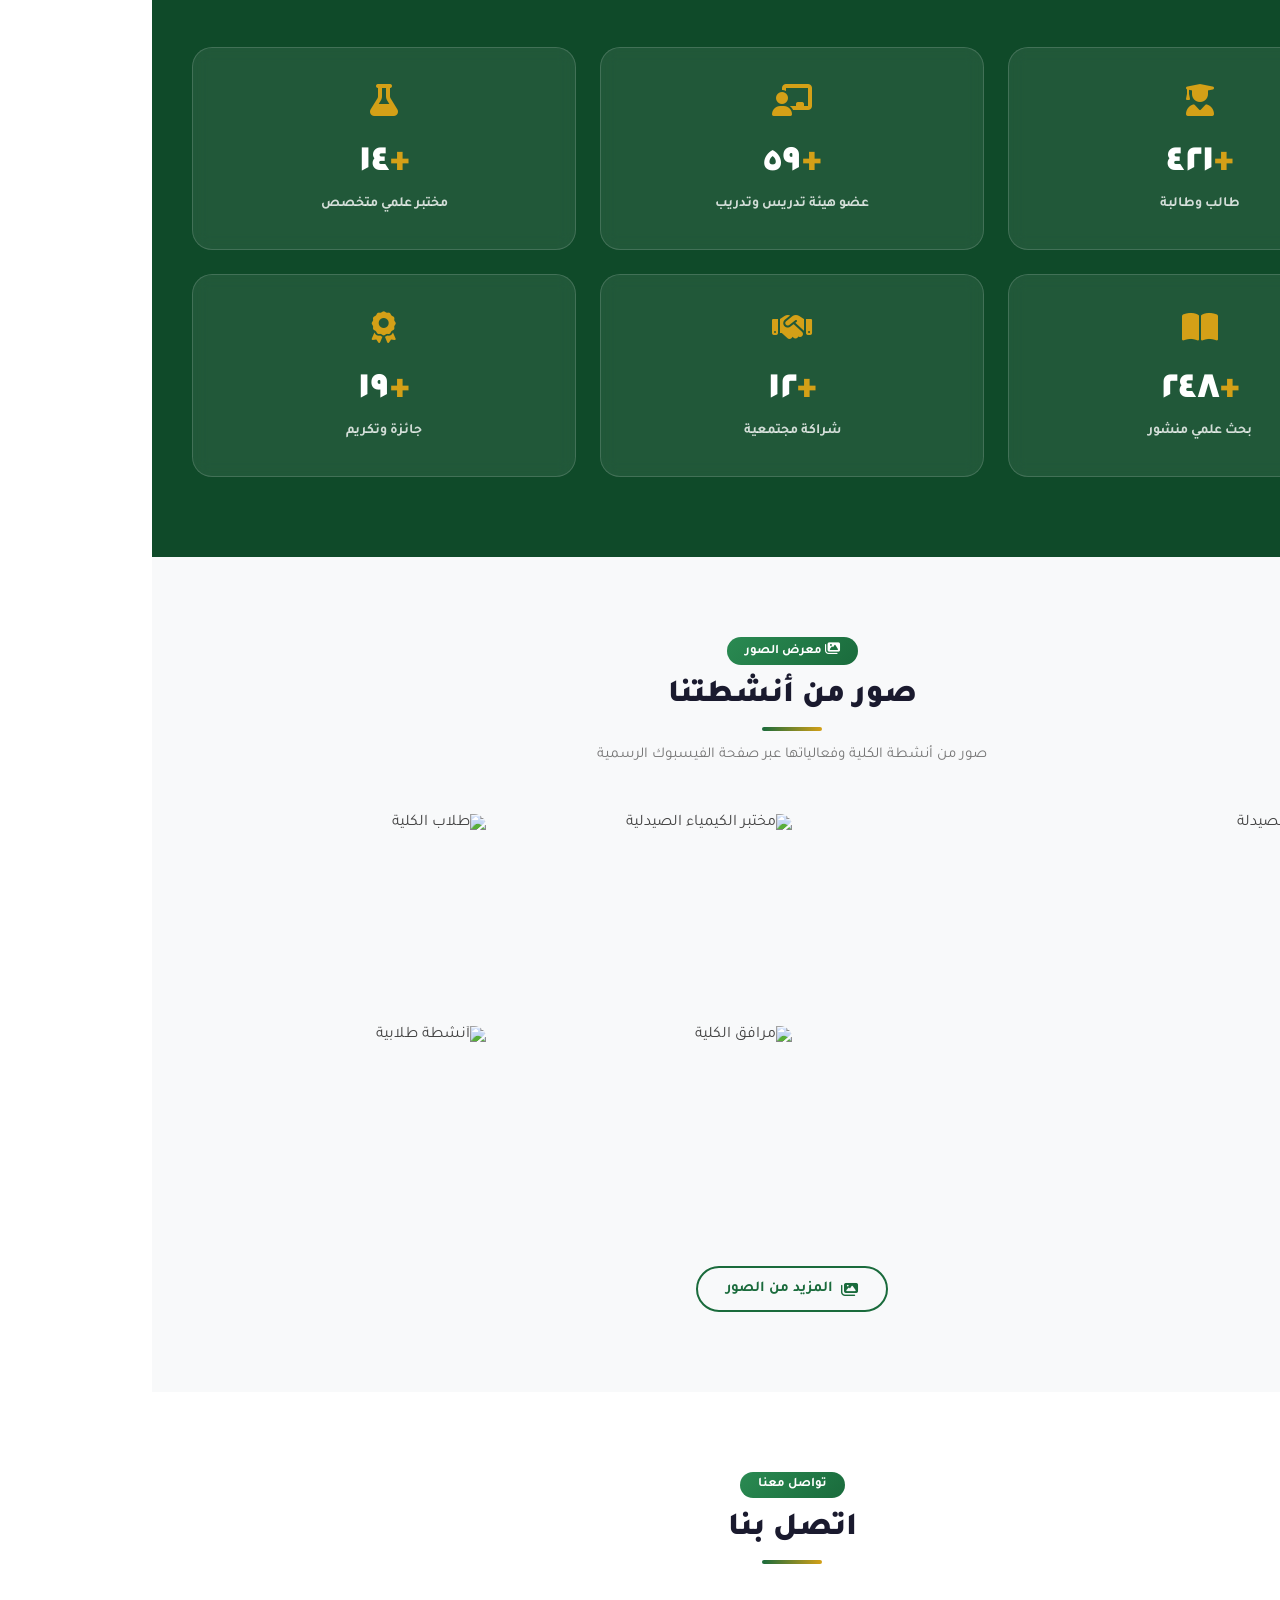
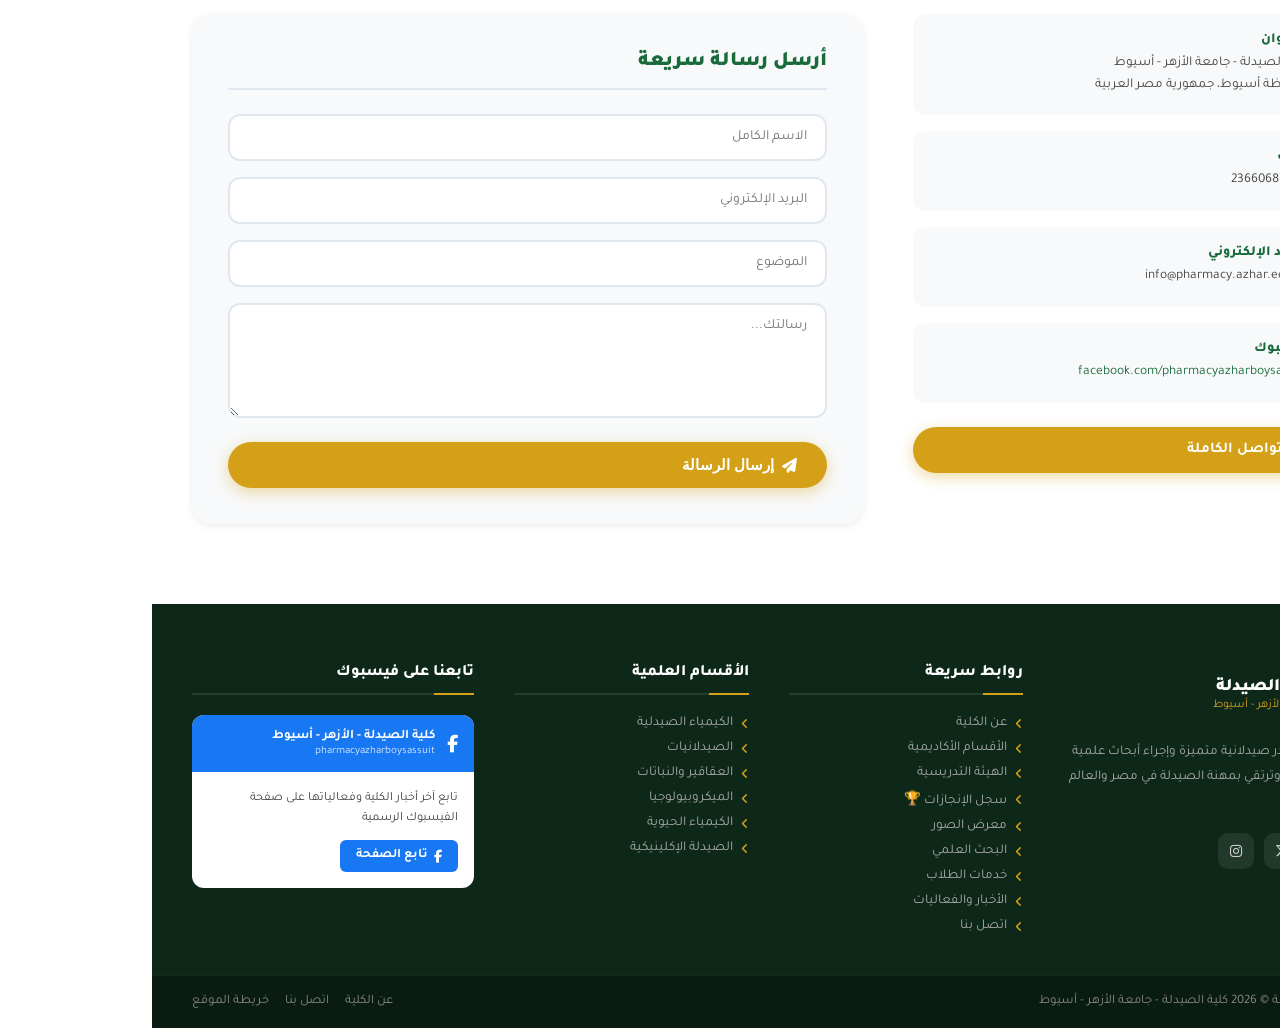
==== commit d462e115: "feat: redesign dean's profile section with responsive layout and custom cursor support" ====
--- a/index.html
+++ b/index.html
@@ -824,6 +824,7 @@
   <script async defer crossorigin="anonymous"
     src="https://connect.facebook.net/ar_AR/sdk.js#xfbml=1&version=v19.0"></script>
   <script src="https://cdn.jsdelivr.net/npm/swiper@11/swiper-bundle.min.js"></script>
+  <script src="pharma-cursor.js"></script>
   <script src="script.js"></script>
 </body>
 
--- a/styles.css
+++ b/styles.css
@@ -1,3 +1,5 @@
+@import url('pharma-cursor.css');
+
 /* ============================================================
    كلية الصيدلة - جامعة الأزهر - أسيوط
    Main Stylesheet — Multi-Page Edition
@@ -842,14 +844,16 @@
 .admin-card .admin-dept { font-size: 12px; color: var(--text-light); }
 
 /* ---- Dean's Message ---- */
-.dean-grid { display: grid; grid-template-columns: 280px 1fr; gap: 50px; align-items: start; }
-.dean-avatar { width: 100%; height: 310px; background: linear-gradient(135deg, var(--primary), var(--primary-light)); display: flex; align-items: center; justify-content: center; font-size: 5rem; color: rgba(255,255,255,0.6); overflow: hidden; }
-.dean-avatar img { width: 100%; height: 100%; object-fit: cover; object-position: top center; transition: transform 0.3s ease; }
-.dean-avatar:hover img { transform: scale(1.03); }
-.dean-card-info { padding: 20px; }
-.dean-card-info h3 { font-size: 1.05rem; font-weight: 900; color: var(--text-dark); margin-bottom: 5px; }
+.dean-grid { display: grid; grid-template-columns: 280px 1fr; gap: 40px; align-items: start; }
+.dean-card { background: #fff; border-radius: var(--radius-lg); overflow: hidden; box-shadow: var(--shadow-md); text-align: center; border: 1px solid var(--border); transition: var(--transition); }
+.dean-card:hover { box-shadow: var(--shadow-lg); border-color: var(--primary-light); }
+.dean-avatar { width: 100%; height: 320px; background: linear-gradient(135deg, var(--primary-dark), var(--primary)); display: flex; align-items: center; justify-content: center; overflow: hidden; position: relative; border-radius: var(--radius-lg) var(--radius-lg) 0 0; }
+.dean-avatar img { width: 100%; height: 100%; object-fit: cover; object-position: top center; border-radius: var(--radius-lg) var(--radius-lg) 0 0; transition: transform 0.4s ease, filter 0.4s ease; }
+.dean-card:hover .dean-avatar img { transform: scale(1.04); }
+.dean-card-info { padding: 20px 16px; }
+.dean-card-info h3 { font-size: 1.1rem; font-weight: 900; color: var(--text-dark); margin-bottom: 5px; }
 .dean-card-info p { font-size: 13px; color: var(--primary); font-weight: 700; }
-.dean-message blockquote { position: relative; font-size: 15px; line-height: 2; color: var(--text-body); padding: 0 28px; border-right: 4px solid var(--secondary); margin: 0 0 20px; }
+.dean-message blockquote { position: relative; font-size: 15.5px; line-height: 2; color: var(--text-body); padding: 0 28px; border-right: 4px solid var(--secondary); margin: 0 0 24px; }
 .dean-message blockquote::before { content: '\201C'; position: absolute; top: -20px; right: 0; font-size: 6rem; color: var(--secondary); opacity: 0.15; font-family: Georgia, serif; line-height: 1; }
 
 /* ---- Accreditation ---- */
@@ -984,6 +988,16 @@
   .dept-full-header { flex-direction: column; gap: 16px; }
   .values-grid { grid-template-columns: 1fr; }
   .program-details-grid { grid-template-columns: 1fr; }
+  .dean-grid { grid-template-columns: 1fr; gap: 30px; }
+  .dean-card { max-width: 320px; margin: 0 auto; }
+  .dean-avatar { height: 320px; }
+  .dean-message blockquote { border-right: none; border-top: 4px solid var(--secondary); padding: 20px 10px 0; margin-bottom: 20px; text-align: center; }
+  .dean-message blockquote::before { right: 50%; transform: translateX(50%); top: -30px; }
+}
+
+@media (min-width: 769px) and (max-width: 1024px) {
+  .dean-grid { grid-template-columns: 240px 1fr; gap: 24px; }
+  .dean-avatar { height: 280px; }
 }
 
 @media (max-width: 480px) {
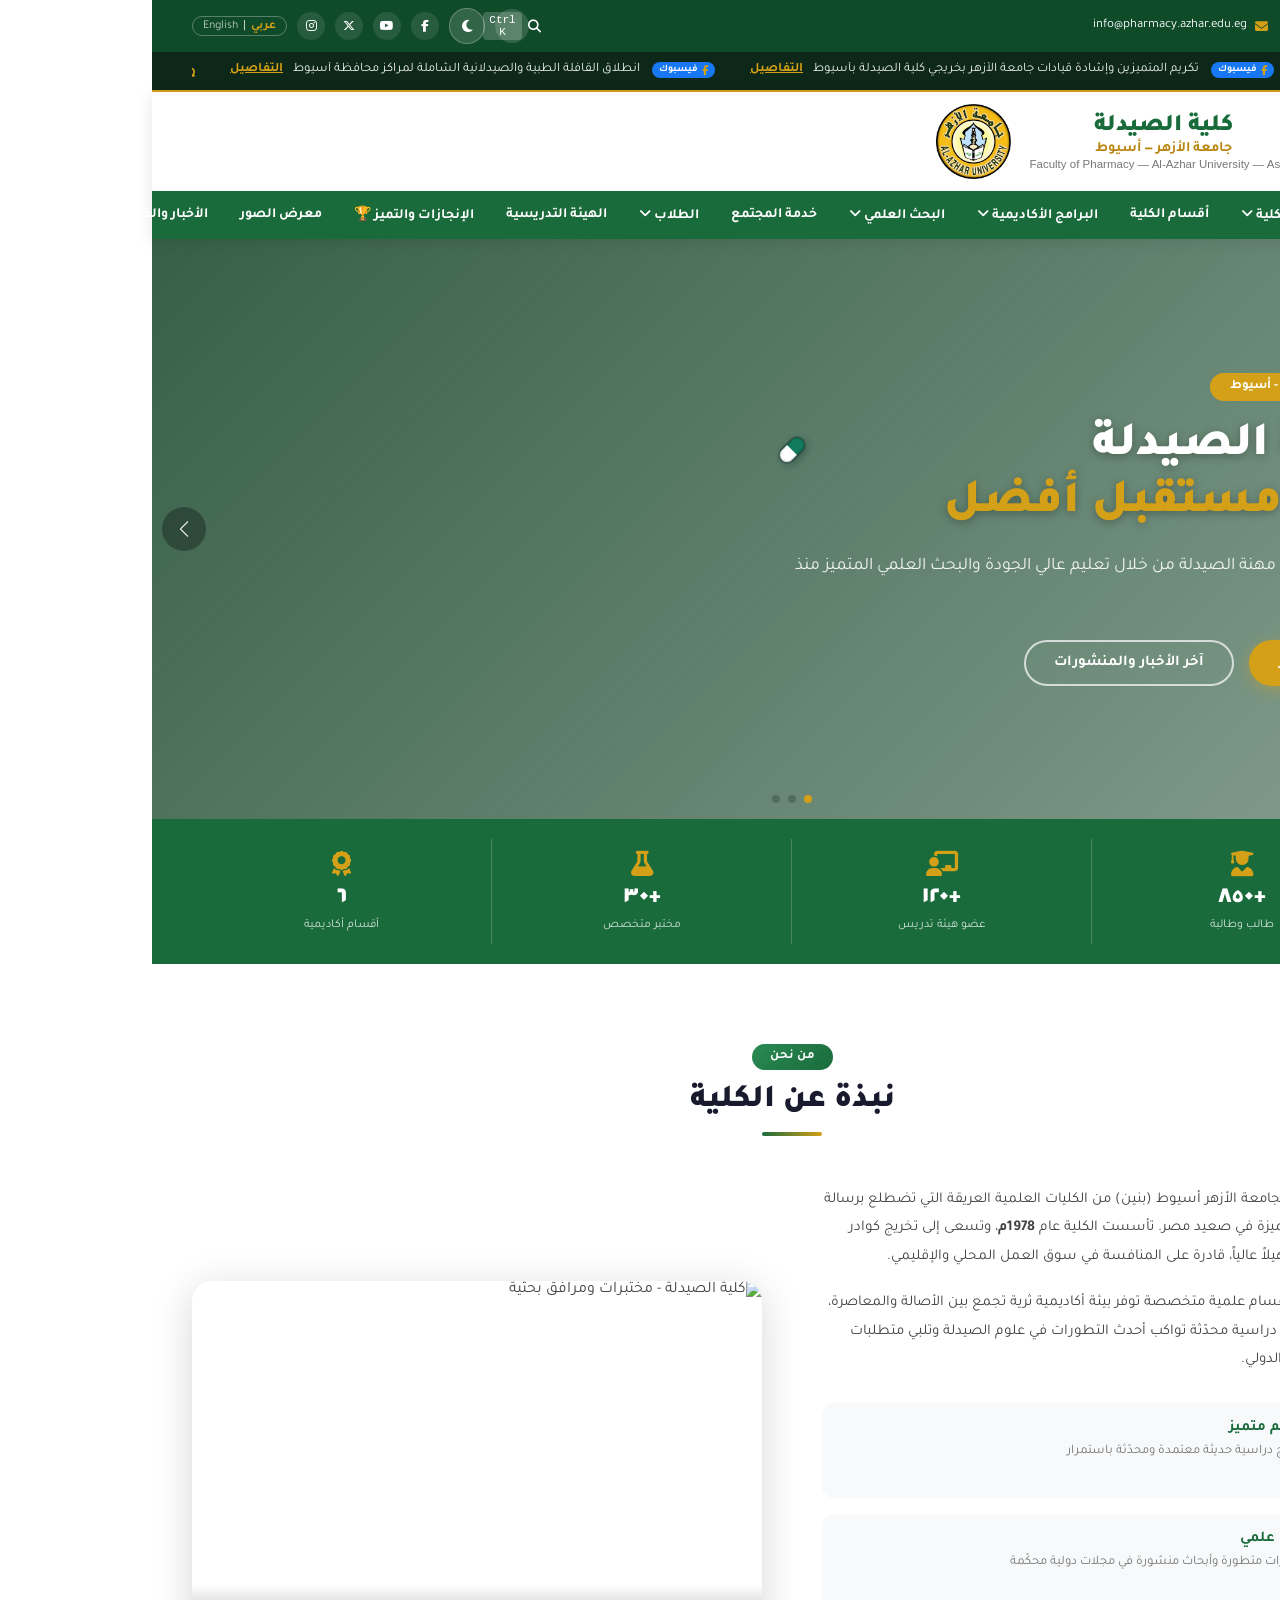
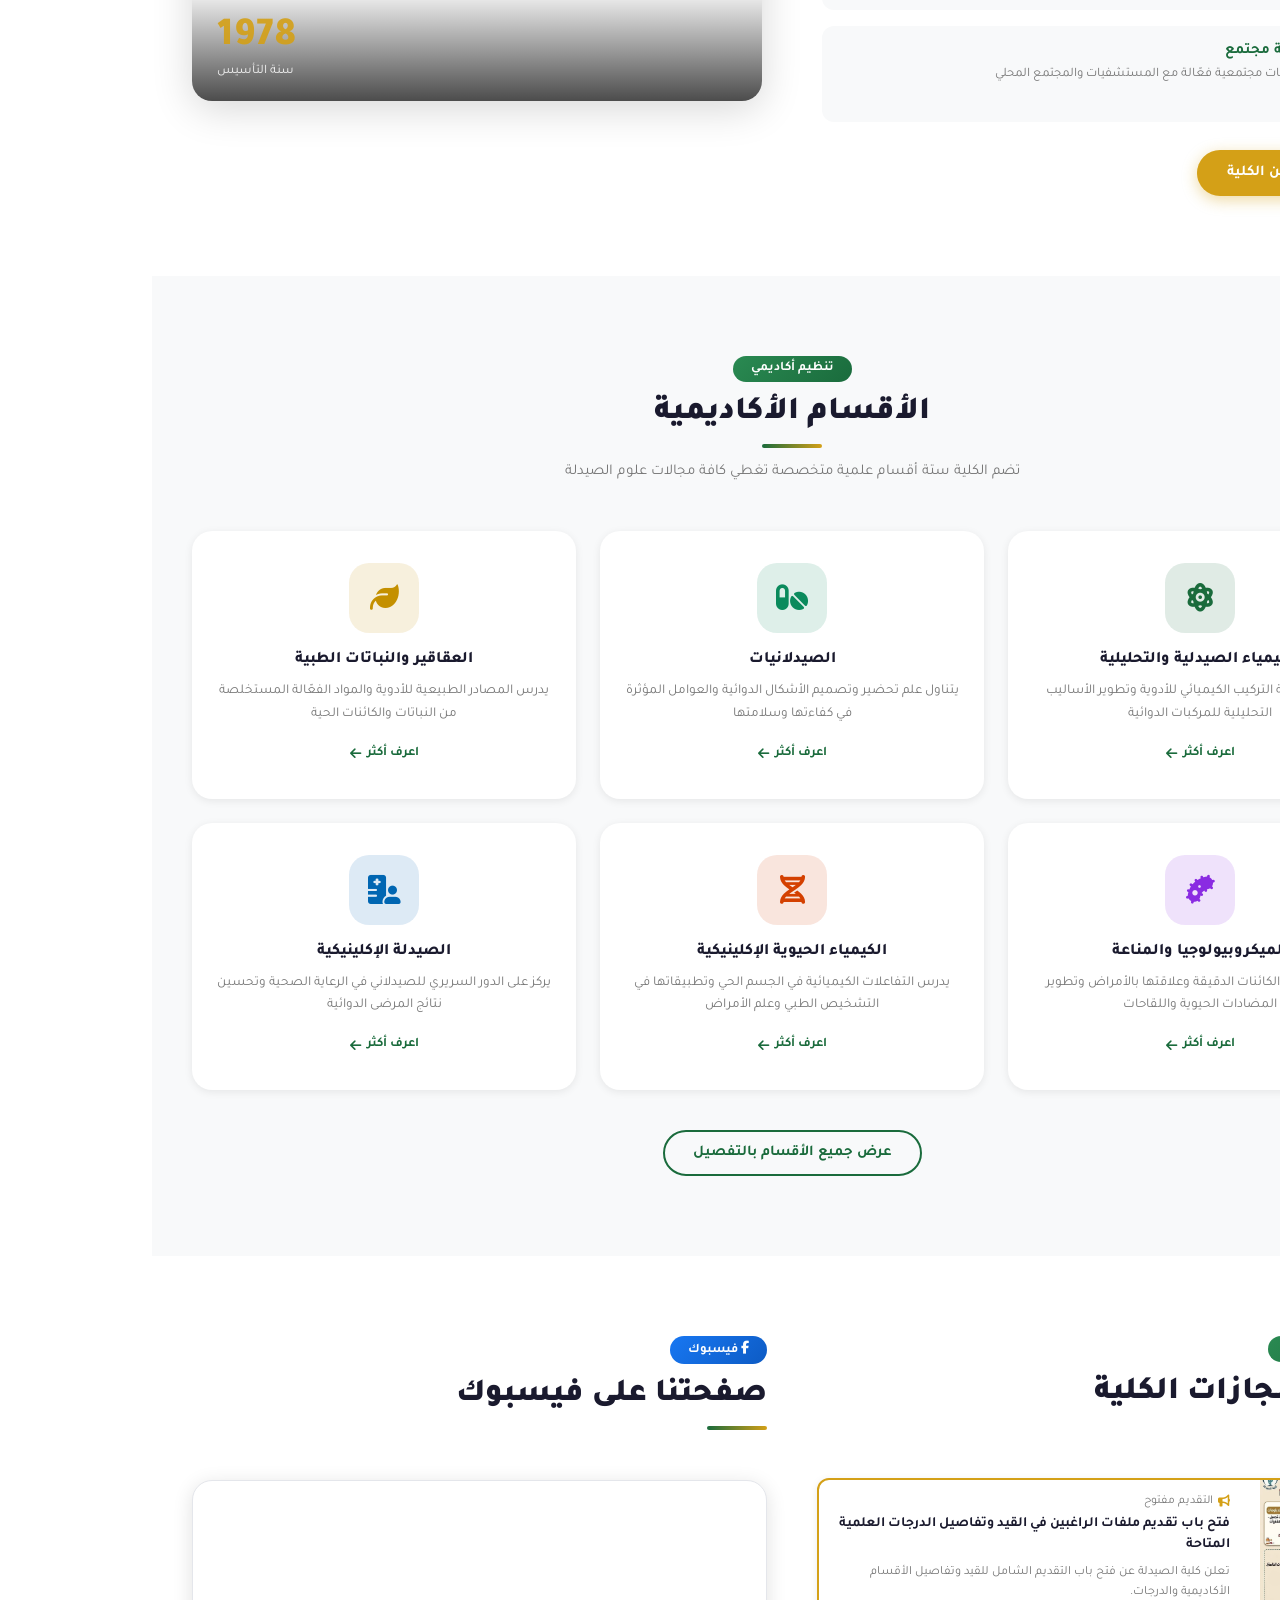
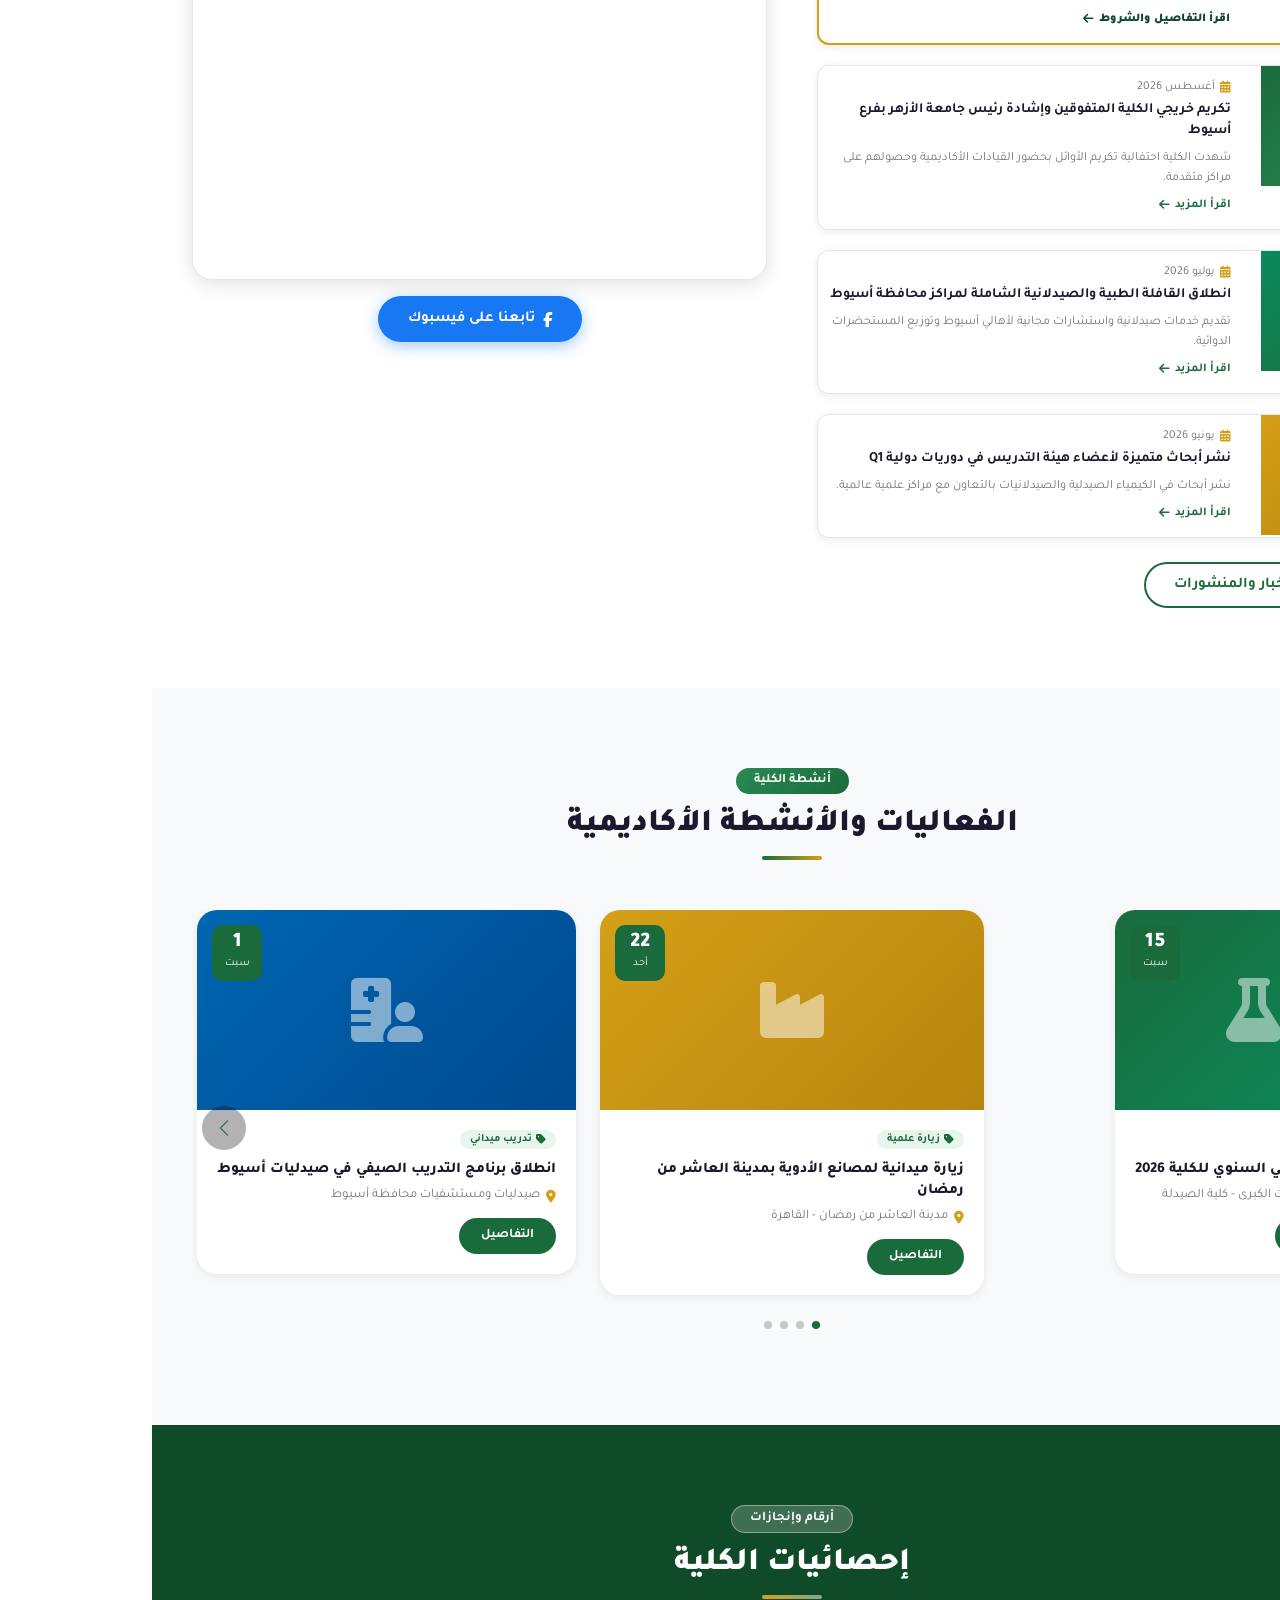
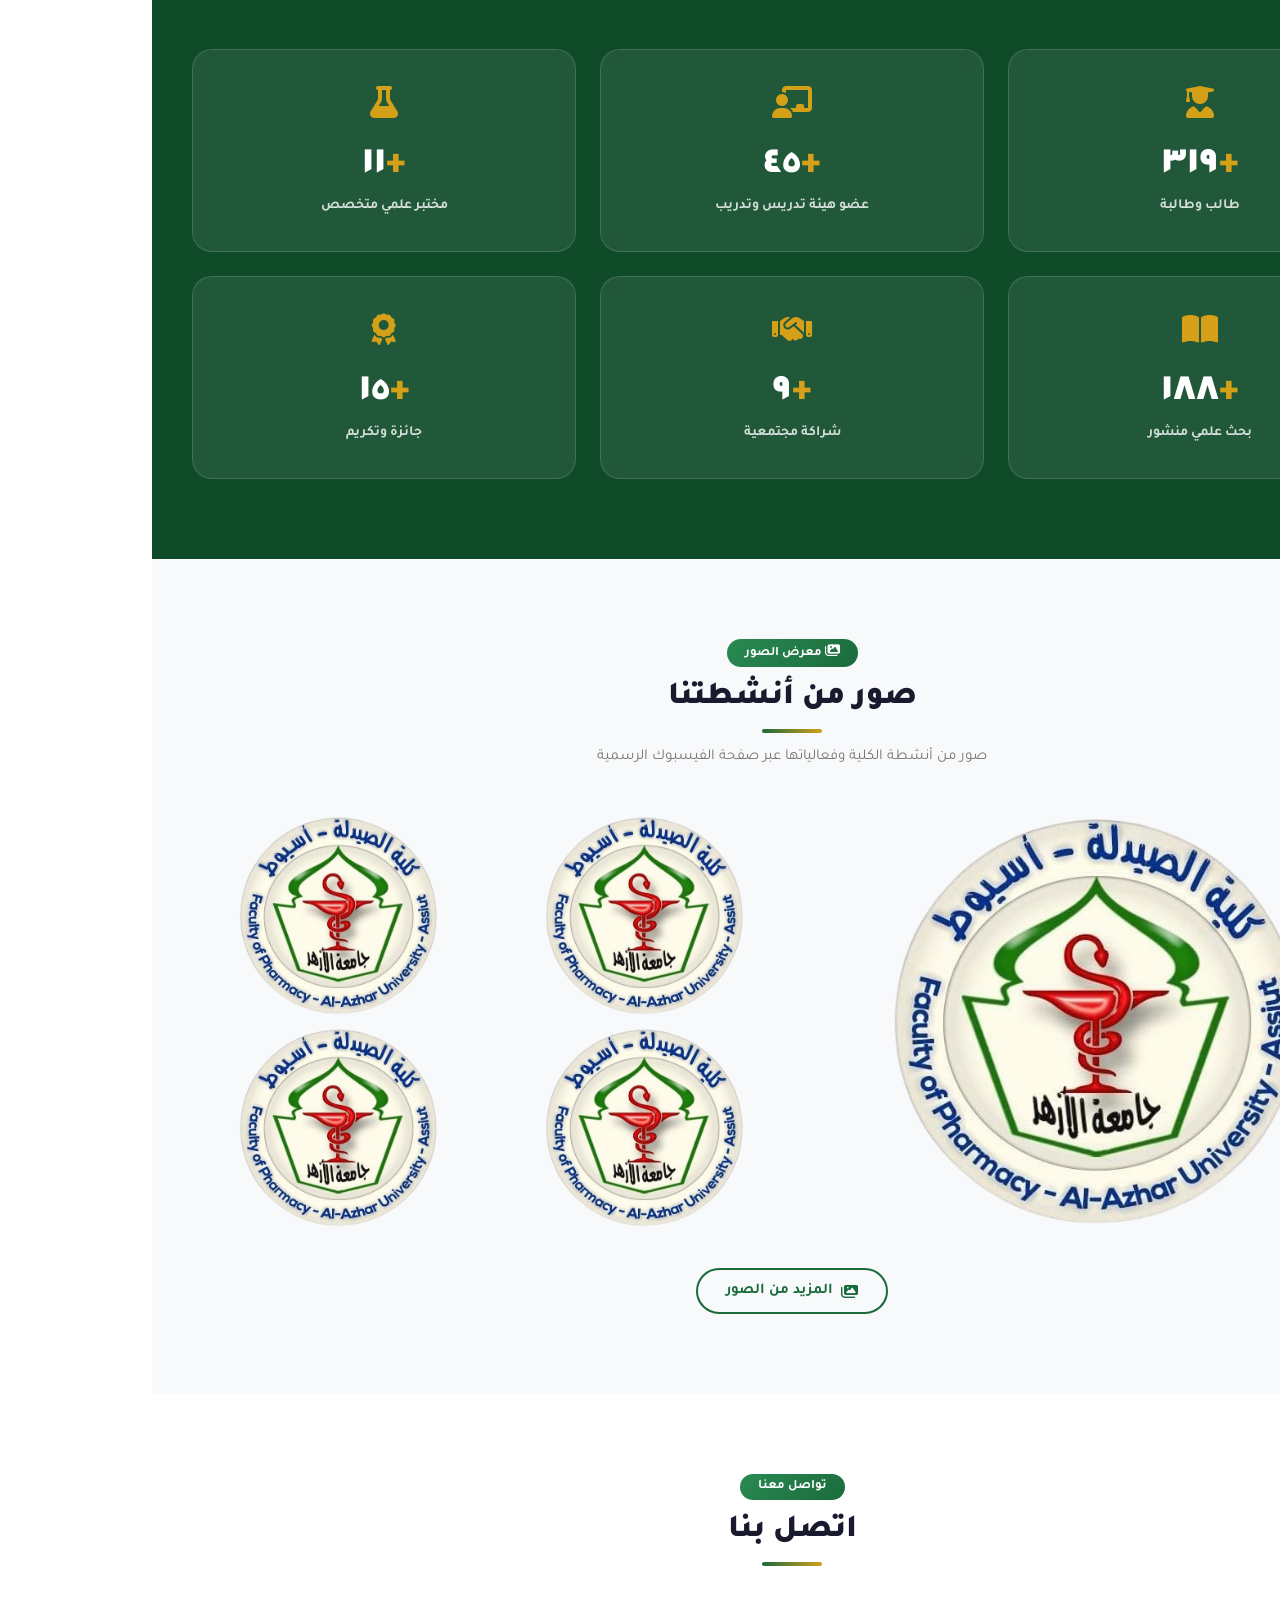
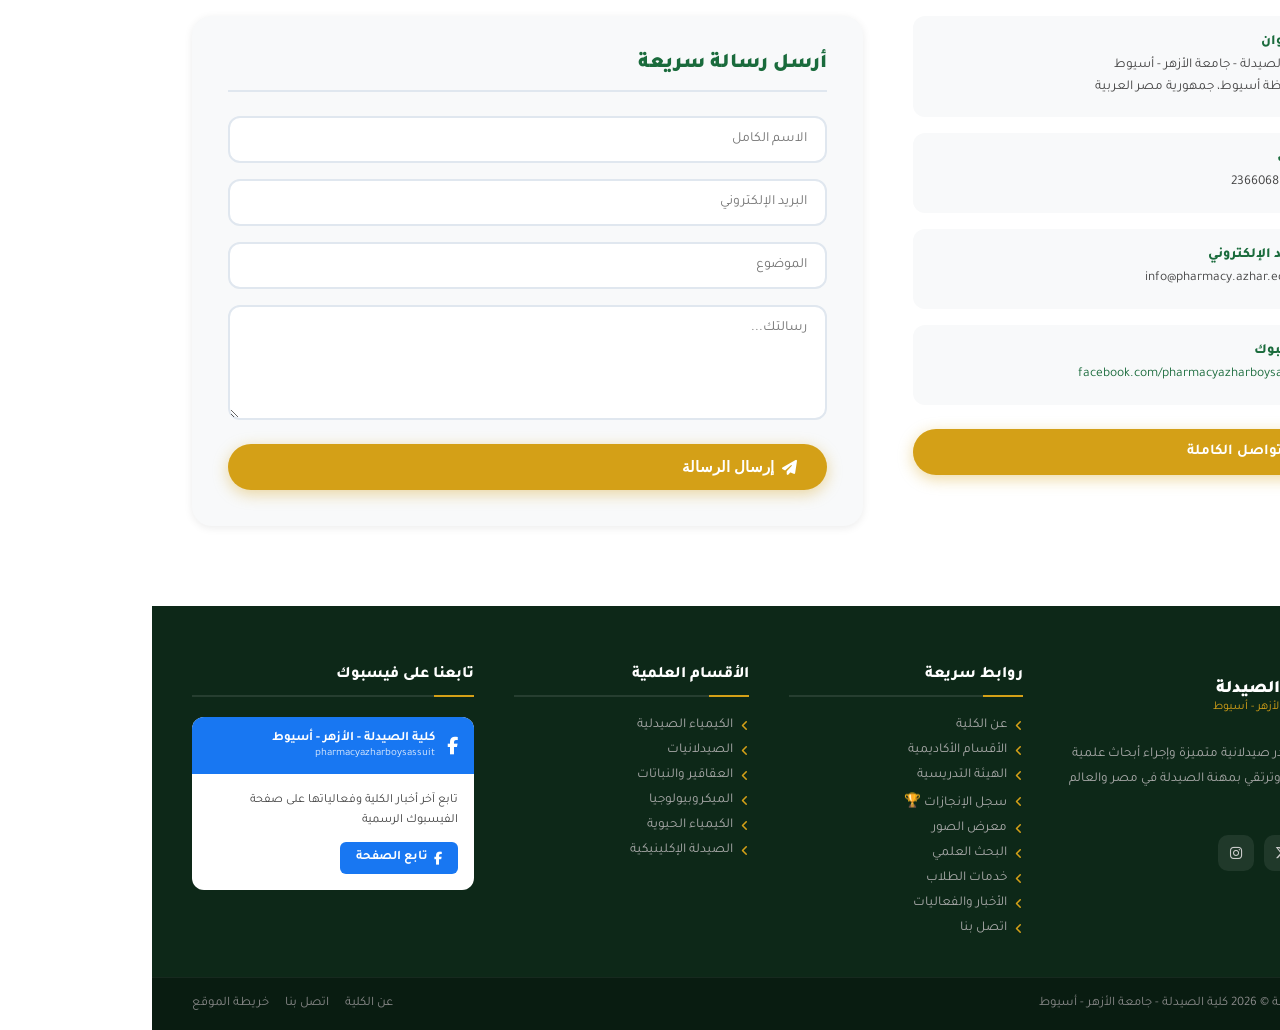
==== commit b54ccd7d: "feat: implement global dark mode theme and theme toggle functionality across all pages" ====
--- a/index.html
+++ b/index.html
@@ -97,10 +97,9 @@
           <span>info@pharmacy.azhar.edu.eg</span>
         </div>
         <div class="topbar-left">
-          <button class="search-btn-trigger" aria-label="البحث في الموقع" title="البحث السريع"><i
-              class="fas fa-search"></i></button>
-          <a href="https://www.facebook.com/pharmacyazharboysassuit" target="_blank" rel="noopener"
-            class="social-link" title="فيسبوك"><i class="fab fa-facebook-f"></i></a>
+          <button class="search-btn-trigger" aria-label="البحث في الموقع" title="البحث السريع (Ctrl+K)"><i class="fas fa-search"></i> <span class="kbd-badge">Ctrl K</span></button>
+          <button class="theme-toggle" title="الوضع الليلي / النهارى" aria-label="الوضع الليلي"><i class="fas fa-moon"></i></button>
+          <a href="https://www.facebook.com/pharmacyazharboysassuit" target="_blank" rel="noopener" class="social-link" title="فيسبوك"><i class="fab fa-facebook-f"></i></a>
           <a href="https://www.facebook.com/pharmacyazharboysassuit" target="_blank" rel="noopener" class="social-link" title="يوتيوب"><i class="fab fa-youtube"></i></a>
           <a href="https://www.facebook.com/pharmacyazharboysassuit" target="_blank" rel="noopener" class="social-link" title="تويتر"><i class="fab fa-x-twitter"></i></a>
           <a href="https://www.facebook.com/pharmacyazharboysassuit" target="_blank" rel="noopener" class="social-link" title="إنستغرام"><i class="fab fa-instagram"></i></a>
--- a/styles.css
+++ b/styles.css
@@ -822,14 +822,16 @@
 .timeline-content p { font-size: 14px; color: var(--text-light); line-height: 1.7; }
 
 /* ---- Mission/Vision/Goals ---- */
-.mvg-grid { display: grid; grid-template-columns: repeat(3, 1fr); gap: 24px; }
-.mvg-card { border-radius: var(--radius-lg); padding: 36px 28px; text-align: center; box-shadow: var(--shadow-sm); }
-.mvg-card.mission { background: linear-gradient(135deg, var(--primary), var(--primary-light)); color: #fff; }
+.mvg-grid { display: grid; grid-template-columns: repeat(2, 1fr); gap: 24px; }
+.mvg-card { border-radius: var(--radius-lg); padding: 36px 28px; text-align: center; box-shadow: var(--shadow-sm); transition: var(--transition); }
+.mvg-card:hover { transform: translateY(-4px); box-shadow: var(--shadow-md); }
 .mvg-card.vision { background: linear-gradient(135deg, var(--secondary-dark), var(--secondary)); color: #fff; }
-.mvg-card.values { background: var(--bg-light); }
+.mvg-card.mission { background: linear-gradient(135deg, var(--primary-dark), var(--primary)); color: #fff; }
+.mvg-card.pharmd { background: linear-gradient(135deg, #0f5257, #0b6e4f); color: #fff; }
+.mvg-card.values { background: #ffffff; border: 1px solid var(--border); }
 .mvg-card i { font-size: 2.5rem; margin-bottom: 18px; }
 .mvg-card h3 { font-size: 1.2rem; font-weight: 900; margin-bottom: 14px; }
-.mvg-card p { font-size: 14px; line-height: 1.85; opacity: 0.9; }
+.mvg-card p { font-size: 14.5px; line-height: 1.85; opacity: 0.95; }
 .mvg-card.values h3 { color: var(--text-dark); }
 .mvg-card.values p { color: var(--text-body); opacity: 1; }
 .mvg-card.values i { color: var(--primary); }
@@ -1013,3 +1015,88 @@
   .quick-stats-inner { grid-template-columns: 1fr 1fr; }
   .accred-grid { grid-template-columns: 1fr 1fr; }
 }
+
+/* ============================================================
+   Dark Mode Overrides & Glassmorphism Enhancements
+   ============================================================ */
+html[data-theme="dark"] {
+  --bg-light: #121820;
+  --bg-white: #1a222d;
+  --text-dark: #f0f4f8;
+  --text-body: #cbd5e1;
+  --text-light: #94a3b8;
+  --border: #2e3a4e;
+  --shadow-sm: 0 2px 10px rgba(0,0,0,0.4);
+  --shadow-md: 0 4px 20px rgba(0,0,0,0.5);
+  --shadow-lg: 0 8px 40px rgba(0,0,0,0.6);
+}
+
+html[data-theme="dark"] body {
+  background-color: #0d1117;
+  color: var(--text-body);
+}
+
+html[data-theme="dark"] .header,
+html[data-theme="dark"] .topbar,
+html[data-theme="dark"] .dept-card,
+html[data-theme="dark"] .faculty-card,
+html[data-theme="dark"] .news-card,
+html[data-theme="dark"] .news-full-card,
+html[data-theme="dark"] .event-card,
+html[data-theme="dark"] .service-card,
+html[data-theme="dark"] .stat-card,
+html[data-theme="dark"] .portal-card,
+html[data-theme="dark"] .admin-card,
+html[data-theme="dark"] .mvg-card,
+html[data-theme="dark"] .contact-card,
+html[data-theme="dark"] .contact-form-wrapper,
+html[data-theme="dark"] .modal-content,
+html[data-theme="dark"] .search-overlay-content {
+  background-color: var(--bg-white) !important;
+  color: var(--text-body) !important;
+  border-color: var(--border) !important;
+}
+
+html[data-theme="dark"] .form-group input,
+html[data-theme="dark"] .form-group textarea,
+html[data-theme="dark"] .form-group select {
+  background-color: #121820 !important;
+  color: #fff !important;
+  border-color: #2e3a4e !important;
+}
+
+html[data-theme="dark"] .search-overlay {
+  background-color: rgba(13, 17, 23, 0.95) !important;
+}
+
+/* Theme Toggle Button Styling */
+.theme-toggle {
+  background: rgba(255, 255, 255, 0.15);
+  border: 1px solid rgba(255, 255, 255, 0.25);
+  color: #fff;
+  width: 36px;
+  height: 36px;
+  border-radius: 50%;
+  display: inline-flex;
+  align-items: center;
+  justify-content: center;
+  cursor: pointer;
+  transition: var(--transition);
+  font-size: 14px;
+}
+.theme-toggle:hover {
+  background: var(--secondary);
+  color: #000;
+  transform: scale(1.1);
+}
+
+/* Keyboard Shortcut Badge */
+.kbd-badge {
+  background: rgba(255,255,255,0.2);
+  border-radius: 4px;
+  padding: 2px 6px;
+  font-size: 11px;
+  font-family: monospace;
+  margin-right: 6px;
+}
+
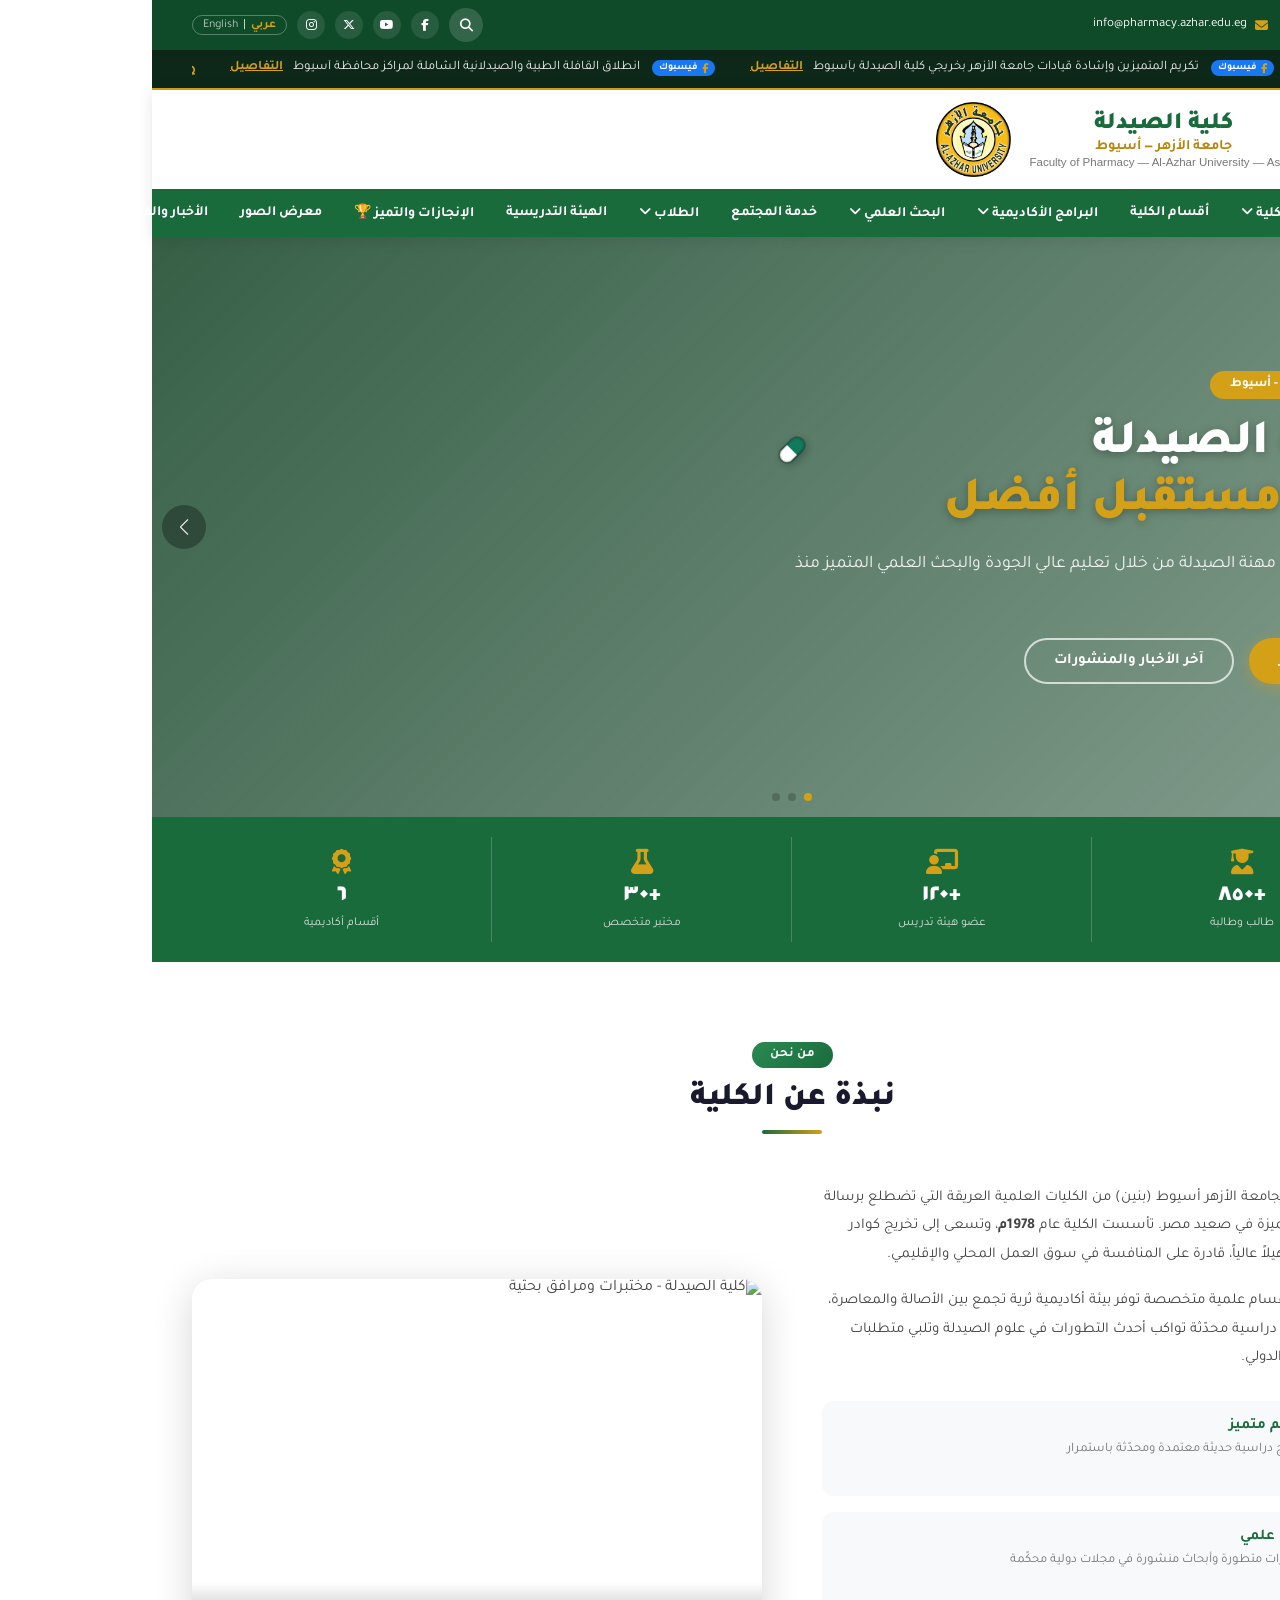
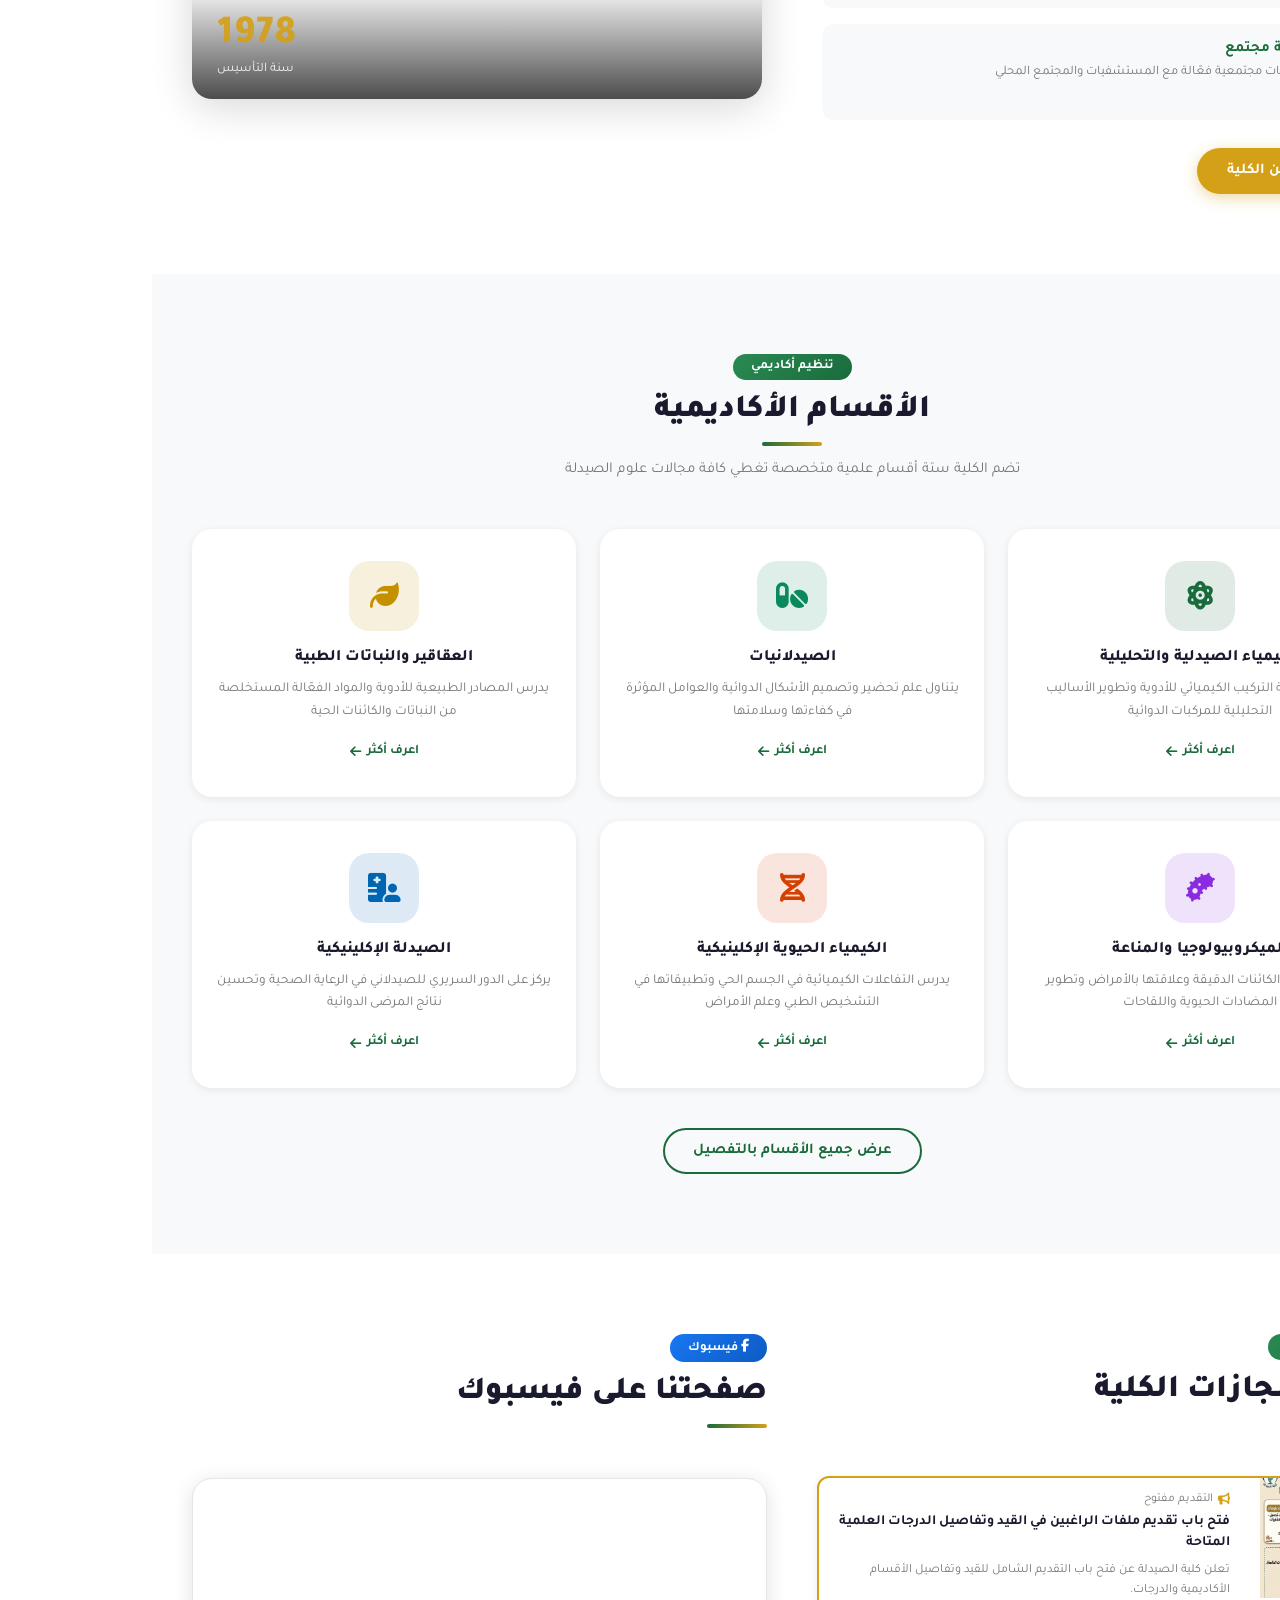
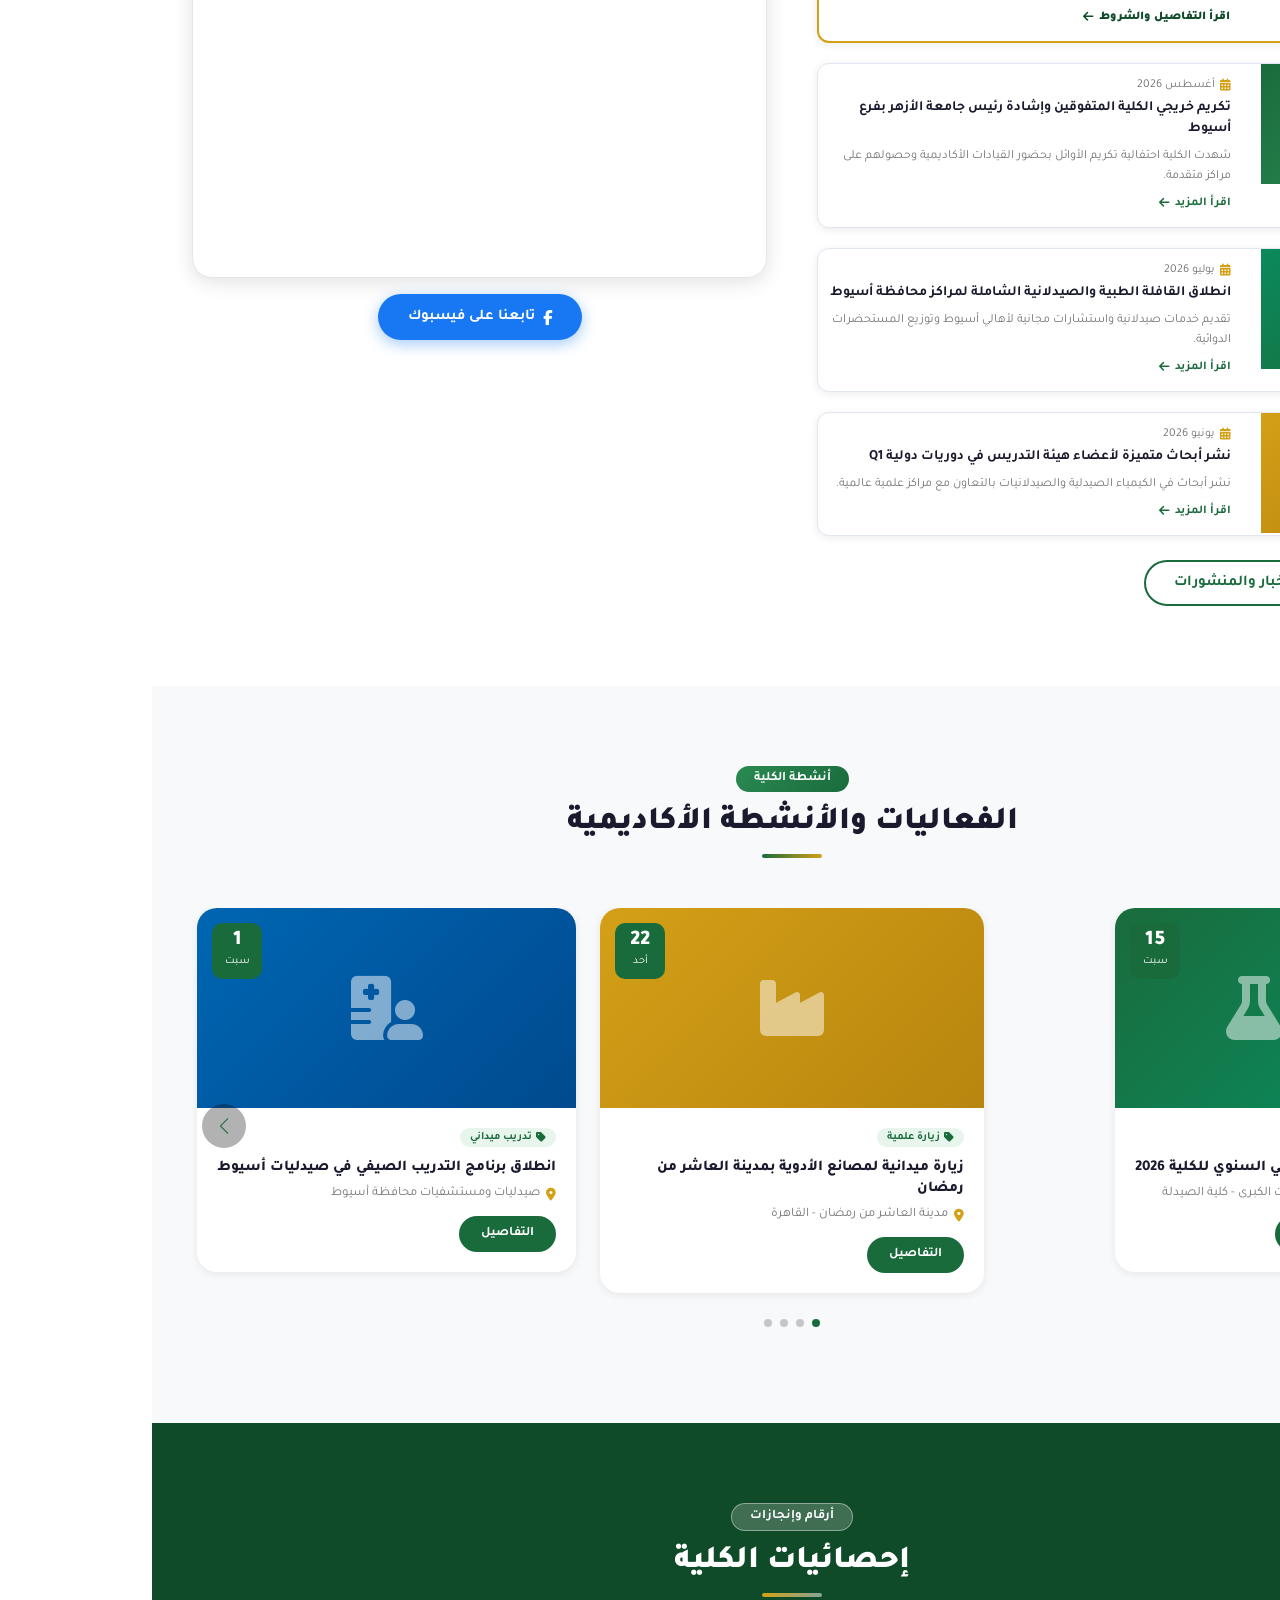
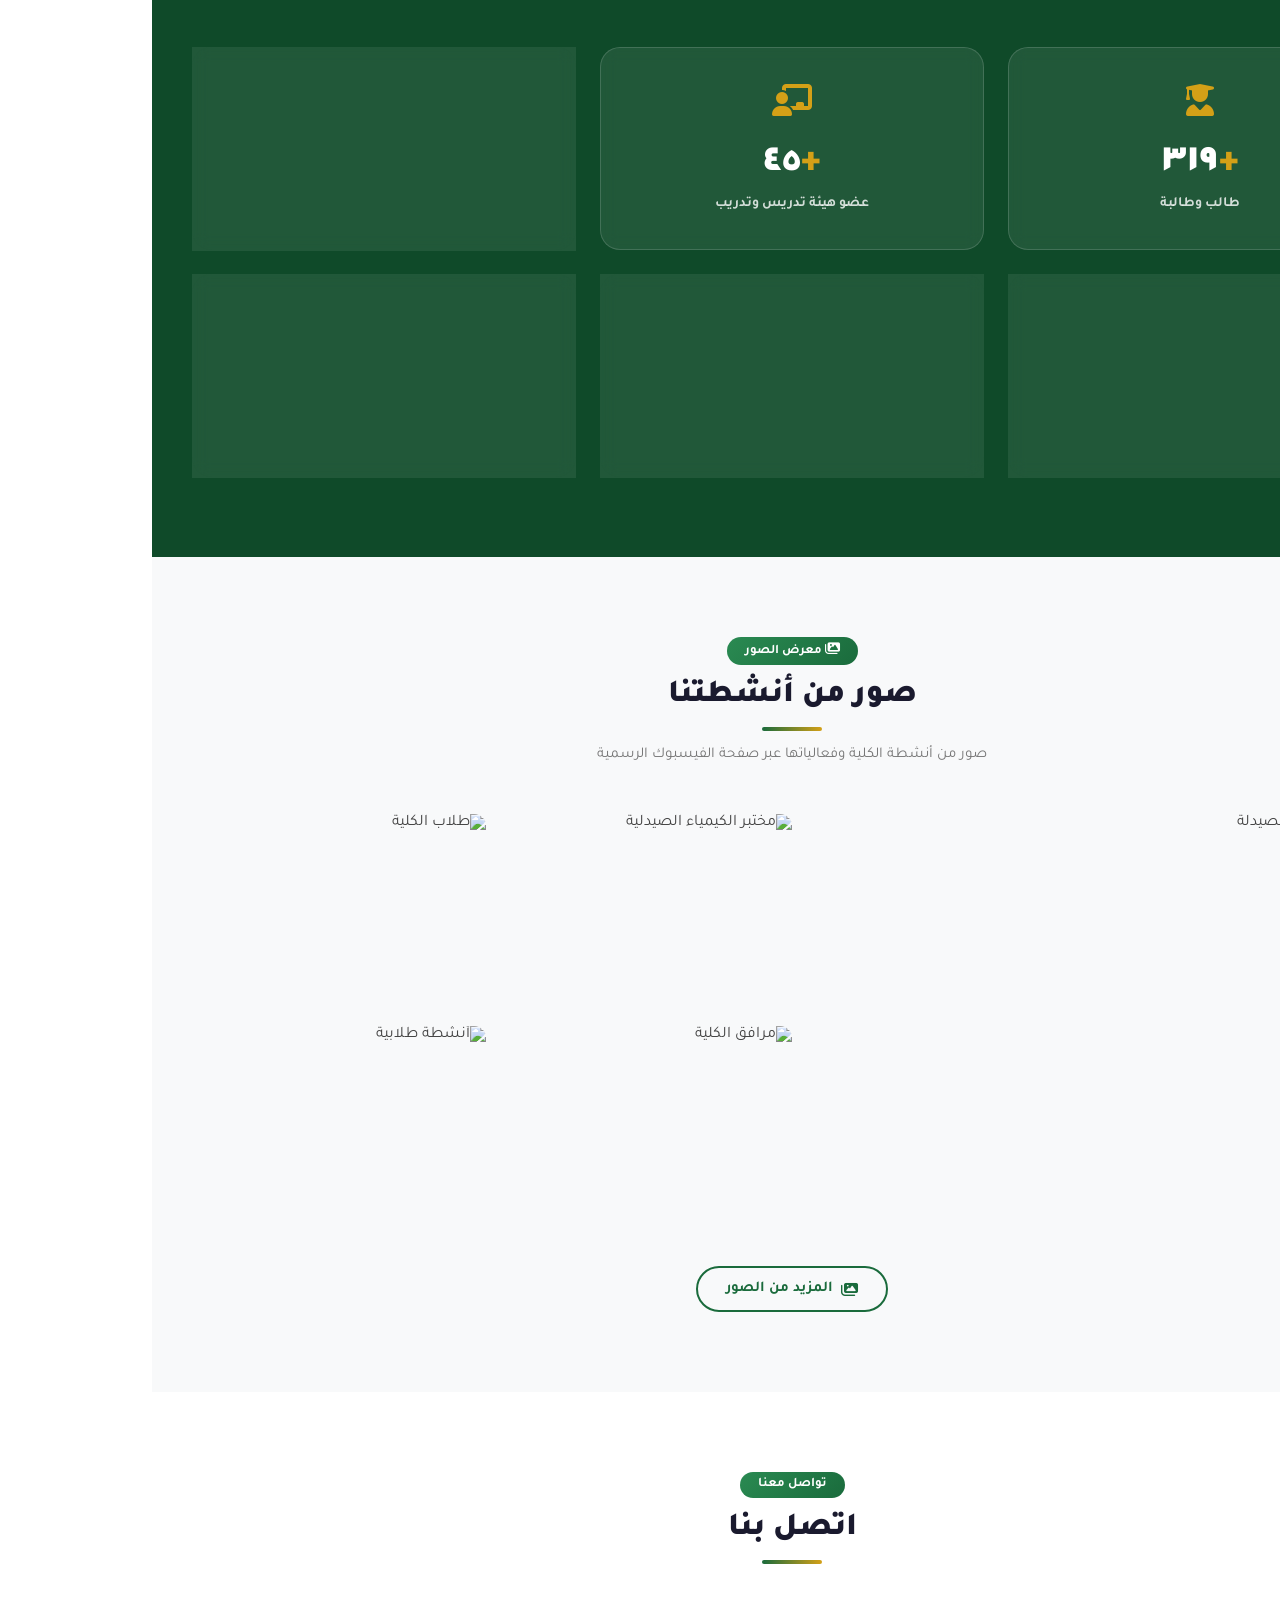
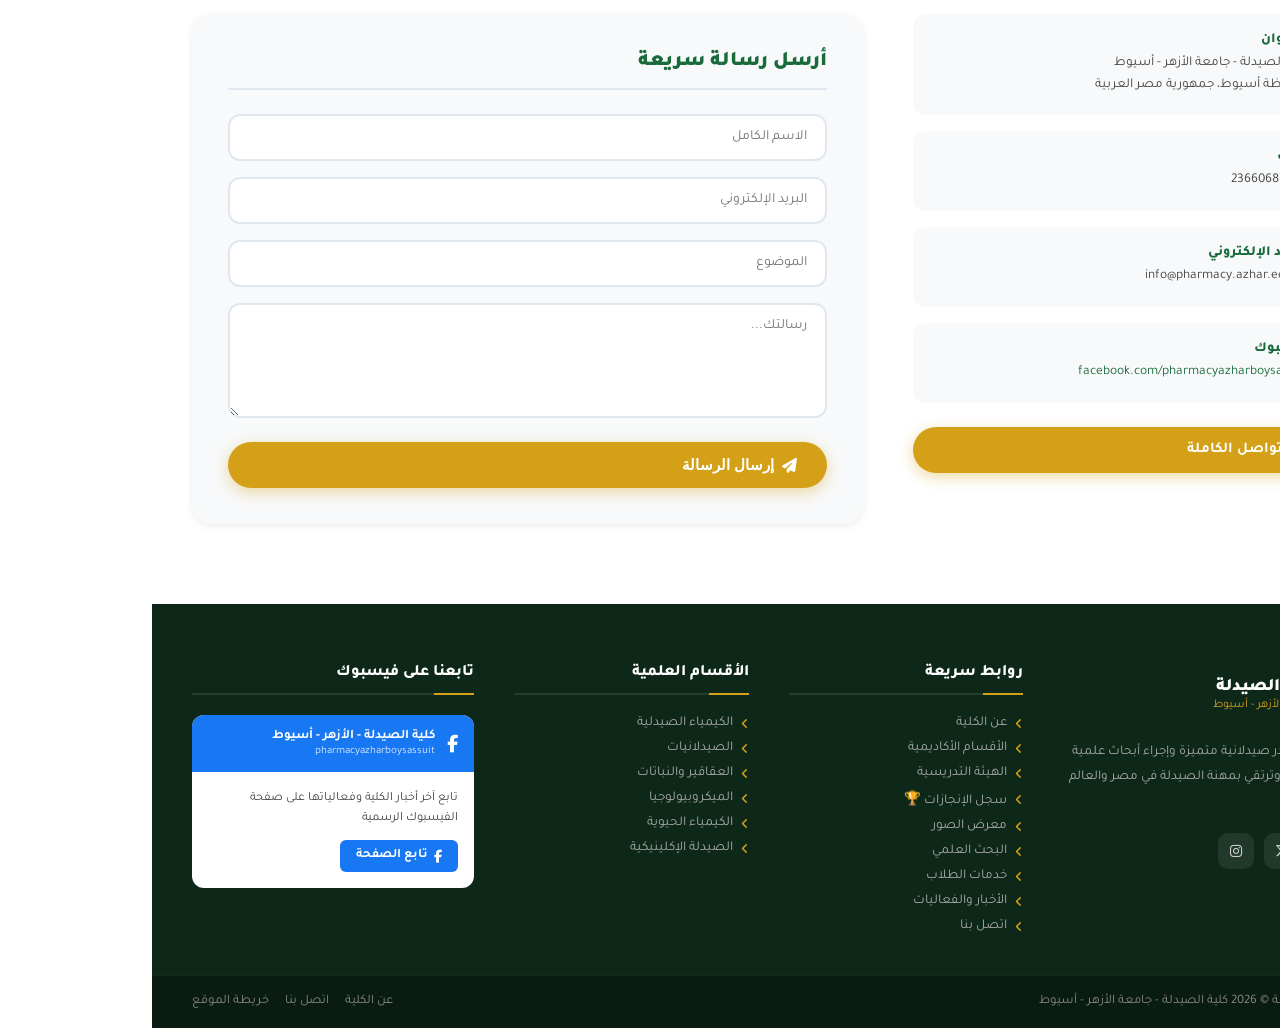
==== commit d7b246a9: "refactor: reformat styles.css and implement new script for application logic" ====
--- a/index.html
+++ b/index.html
@@ -97,12 +97,16 @@
           <span>info@pharmacy.azhar.edu.eg</span>
         </div>
         <div class="topbar-left">
-          <button class="search-btn-trigger" aria-label="البحث في الموقع" title="البحث السريع (Ctrl+K)"><i class="fas fa-search"></i> <span class="kbd-badge">Ctrl K</span></button>
-          <button class="theme-toggle" title="الوضع الليلي / النهارى" aria-label="الوضع الليلي"><i class="fas fa-moon"></i></button>
-          <a href="https://www.facebook.com/pharmacyazharboysassuit" target="_blank" rel="noopener" class="social-link" title="فيسبوك"><i class="fab fa-facebook-f"></i></a>
-          <a href="https://www.facebook.com/pharmacyazharboysassuit" target="_blank" rel="noopener" class="social-link" title="يوتيوب"><i class="fab fa-youtube"></i></a>
-          <a href="https://www.facebook.com/pharmacyazharboysassuit" target="_blank" rel="noopener" class="social-link" title="تويتر"><i class="fab fa-x-twitter"></i></a>
-          <a href="https://www.facebook.com/pharmacyazharboysassuit" target="_blank" rel="noopener" class="social-link" title="إنستغرام"><i class="fab fa-instagram"></i></a>
+          <button class="search-btn-trigger" aria-label="البحث في الموقع" title="البحث السريع"><i
+              class="fas fa-search"></i></button>
+          <a href="https://www.facebook.com/pharmacyazharboysassuit" target="_blank" rel="noopener" class="social-link"
+            title="فيسبوك"><i class="fab fa-facebook-f"></i></a>
+          <a href="https://www.facebook.com/pharmacyazharboysassuit" target="_blank" rel="noopener" class="social-link"
+            title="يوتيوب"><i class="fab fa-youtube"></i></a>
+          <a href="https://www.facebook.com/pharmacyazharboysassuit" target="_blank" rel="noopener" class="social-link"
+            title="تويتر"><i class="fab fa-x-twitter"></i></a>
+          <a href="https://www.facebook.com/pharmacyazharboysassuit" target="_blank" rel="noopener" class="social-link"
+            title="إنستغرام"><i class="fab fa-instagram"></i></a>
           <div class="lang-switch">
             <a href="javascript:void(0)" class="active">عربي</a>
             <span>|</span>
@@ -120,10 +124,14 @@
         <span class="ticker-title"><i class="fas fa-bullhorn"></i> آخر الأخبار:</span>
         <div class="ticker-content">
           <div class="ticker-items">
-            <span class="ticker-item"><span class="ticker-badge-fb"><i class="fab fa-facebook-f"></i> فيسبوك</span> تكريم المتميزين وإشادة قيادات جامعة الأزهر بخريجي كلية الصيدلة بأسيوط <a href="news">التفاصيل</a></span>
-            <span class="ticker-item"><span class="ticker-badge-fb"><i class="fab fa-facebook-f"></i> فيسبوك</span> انطلاق القافلة الطبية والصيدلانية الشاملة لمراكز محافظة أسيوط <a href="news">التفاصيل</a></span>
-            <span class="ticker-item"><i class="fas fa-microscope"></i> نشر أبحاث متقدمة في مجلات دولية مصنفة Q1 لأعضاء هيئة التدريس <a href="news">التفاصيل</a></span>
-            <span class="ticker-item"><i class="fas fa-calendar-check"></i> فتح باب التسجيل وتحديد مواعيد الاختبارات للطلاب المستجدين <a href="students">التفاصيل</a></span>
+            <span class="ticker-item"><span class="ticker-badge-fb"><i class="fab fa-facebook-f"></i> فيسبوك</span>
+              تكريم المتميزين وإشادة قيادات جامعة الأزهر بخريجي كلية الصيدلة بأسيوط <a href="news">التفاصيل</a></span>
+            <span class="ticker-item"><span class="ticker-badge-fb"><i class="fab fa-facebook-f"></i> فيسبوك</span>
+              انطلاق القافلة الطبية والصيدلانية الشاملة لمراكز محافظة أسيوط <a href="news">التفاصيل</a></span>
+            <span class="ticker-item"><i class="fas fa-microscope"></i> نشر أبحاث متقدمة في مجلات دولية مصنفة Q1 لأعضاء
+              هيئة التدريس <a href="news">التفاصيل</a></span>
+            <span class="ticker-item"><i class="fas fa-calendar-check"></i> فتح باب التسجيل وتحديد مواعيد الاختبارات
+              للطلاب المستجدين <a href="students">التفاصيل</a></span>
           </div>
         </div>
       </div>
@@ -135,15 +143,13 @@
     <div class="container">
       <div class="header-inner">
         <div class="logos-area">
-          <a href="index"><img src="pharma-as logo.png" alt="كلية الصيدلة - أسيوط"
-              class="logo logo-pharmacy" /></a>
+          <a href="index"><img src="pharma-as logo.png" alt="كلية الصيدلة - أسيوط" class="logo logo-pharmacy" /></a>
           <div class="site-title-area">
             <div class="site-name">كلية الصيدلة</div>
             <p class="site-subtitle">جامعة الأزهر &mdash; أسيوط</p>
             <p class="site-subtitle-en">Faculty of Pharmacy &mdash; Al-Azhar University &mdash; Assiut</p>
           </div>
-          <a href="index"><img src="al-azhar-university-seeklogo.png" alt="جامعة الأزهر"
-              class="logo logo-azhar" /></a>
+          <a href="index"><img src="al-azhar-university-seeklogo.png" alt="جامعة الأزهر" class="logo logo-azhar" /></a>
         </div>
         <button class="hamburger" id="hamburger" aria-label="قائمة التنقل" aria-expanded="false">
           <span></span><span></span><span></span>
@@ -400,16 +406,19 @@
           <div class="news-list">
             <article class="news-card" style="border: 2px solid var(--secondary);">
               <div class="news-img-wrap" style="width:130px;height:120px;overflow:hidden;">
-                <img src="اعلان هام - فتح باب تقديم ملفات الراغبين فى القيد و تفاصيل الاقسام و الدرجات العلمية المتاحة .jpeg" 
-                     alt="إعلان هام - فتح التقديم والقيد" 
-                     style="width:100%;height:100%;object-fit:cover;" />
-                <span class="news-cat" style="background:var(--secondary);color:var(--primary-dark);font-weight:900;">إعلان هام</span>
+                <img
+                  src="اعلان هام - فتح باب تقديم ملفات الراغبين فى القيد و تفاصيل الاقسام و الدرجات العلمية المتاحة .jpeg"
+                  alt="إعلان هام - فتح التقديم والقيد" style="width:100%;height:100%;object-fit:cover;" />
+                <span class="news-cat"
+                  style="background:var(--secondary);color:var(--primary-dark);font-weight:900;">إعلان هام</span>
               </div>
               <div class="news-body">
-                <span class="news-date"><i class="fas fa-bullhorn" style="color:var(--secondary);"></i> التقديم مفتوح</span>
+                <span class="news-date"><i class="fas fa-bullhorn" style="color:var(--secondary);"></i> التقديم
+                  مفتوح</span>
                 <h3><a href="news">فتح باب تقديم ملفات الراغبين في القيد وتفاصيل الدرجات العلمية المتاحة</a></h3>
                 <p>تعلن كلية الصيدلة عن فتح باب التقديم الشامل للقيد وتفاصيل الأقسام الأكاديمية والدرجات.</p>
-                <a href="news" class="read-more" style="color:var(--primary-dark);font-weight:900;">اقرأ التفاصيل والشروط <i class="fas fa-arrow-left"></i></a>
+                <a href="news" class="read-more" style="color:var(--primary-dark);font-weight:900;">اقرأ التفاصيل
+                  والشروط <i class="fas fa-arrow-left"></i></a>
               </div>
             </article>
             <article class="news-card">
@@ -701,11 +710,15 @@
         <div class="contact-form">
           <h3>أرسل رسالة سريعة</h3>
           <form id="contactForm">
-            <div class="form-group"><input type="text" id="contactName" placeholder="الاسم الكامل" aria-label="الاسم الكامل" required /></div>
-            <div class="form-group"><input type="email" id="contactEmail" placeholder="البريد الإلكتروني" aria-label="البريد الإلكتروني" required />
-            </div>
-            <div class="form-group"><input type="text" id="contactSubject" placeholder="الموضوع" aria-label="الموضوع" /></div>
-            <div class="form-group"><textarea id="contactMessage" rows="5" placeholder="رسالتك..." aria-label="رسالتك"></textarea></div>
+            <div class="form-group"><input type="text" id="contactName" placeholder="الاسم الكامل"
+                aria-label="الاسم الكامل" required /></div>
+            <div class="form-group"><input type="email" id="contactEmail" placeholder="البريد الإلكتروني"
+                aria-label="البريد الإلكتروني" required />
+            </div>
+            <div class="form-group"><input type="text" id="contactSubject" placeholder="الموضوع" aria-label="الموضوع" />
+            </div>
+            <div class="form-group"><textarea id="contactMessage" rows="5" placeholder="رسالتك..."
+                aria-label="رسالتك"></textarea></div>
             <button type="submit" class="btn btn-primary w-full"><i class="fas fa-paper-plane"></i> إرسال
               الرسالة</button>
           </form>
@@ -730,10 +743,14 @@
             <p class="footer-desc">نسعى إلى تخريج كوادر صيدلانية متميزة وإجراء أبحاث علمية رائدة تخدم المجتمع وترتقي
               بمهنة الصيدلة في مصر والعالم العربي.</p>
             <div class="footer-social">
-              <a href="https://www.facebook.com/pharmacyazharboysassuit" target="_blank" rel="noopener" title="فيسبوك"><i class="fab fa-facebook-f"></i></a>
-              <a href="https://www.facebook.com/pharmacyazharboysassuit" target="_blank" rel="noopener" title="يوتيوب"><i class="fab fa-youtube"></i></a>
-              <a href="https://www.facebook.com/pharmacyazharboysassuit" target="_blank" rel="noopener" title="تويتر"><i class="fab fa-x-twitter"></i></a>
-              <a href="https://www.facebook.com/pharmacyazharboysassuit" target="_blank" rel="noopener" title="إنستغرام"><i class="fab fa-instagram"></i></a>
+              <a href="https://www.facebook.com/pharmacyazharboysassuit" target="_blank" rel="noopener"
+                title="فيسبوك"><i class="fab fa-facebook-f"></i></a>
+              <a href="https://www.facebook.com/pharmacyazharboysassuit" target="_blank" rel="noopener"
+                title="يوتيوب"><i class="fab fa-youtube"></i></a>
+              <a href="https://www.facebook.com/pharmacyazharboysassuit" target="_blank" rel="noopener" title="تويتر"><i
+                  class="fab fa-x-twitter"></i></a>
+              <a href="https://www.facebook.com/pharmacyazharboysassuit" target="_blank" rel="noopener"
+                title="إنستغرام"><i class="fab fa-instagram"></i></a>
             </div>
           </div>
           <div class="footer-col">
--- a/styles.css
+++ b/styles.css
@@ -20,9 +20,9 @@
   --bg-white: #fff;
   --border: #e0e7ef;
   --facebook: #1877f2;
-  --shadow-sm: 0 2px 8px rgba(0,0,0,0.08);
-  --shadow-md: 0 4px 20px rgba(0,0,0,0.12);
-  --shadow-lg: 0 8px 40px rgba(0,0,0,0.16);
+  --shadow-sm: 0 2px 8px rgba(0, 0, 0, 0.08);
+  --shadow-md: 0 4px 20px rgba(0, 0, 0, 0.12);
+  --shadow-lg: 0 8px 40px rgba(0, 0, 0, 0.16);
   --radius: 12px;
   --radius-lg: 20px;
   --transition: all 0.3s ease;
@@ -32,17 +32,24 @@
 #google_translate_element {
   display: none !important;
 }
-.goog-te-banner-frame, .goog-te-balloon-frame, .skiptranslate, iframe.skiptranslate {
+
+.goog-te-banner-frame,
+.goog-te-balloon-frame,
+.skiptranslate,
+iframe.skiptranslate {
   display: none !important;
   visibility: hidden !important;
 }
+
 body {
   top: 0 !important;
 }
+
 html[dir="ltr"] body {
   direction: ltr !important;
   text-align: left !important;
 }
+
 html[dir="ltr"] .topbar-inner,
 html[dir="ltr"] .header-inner,
 html[dir="ltr"] .nav-menu,
@@ -50,6 +57,7 @@
 html[dir="ltr"] .footer-bottom-inner {
   direction: ltr !important;
 }
+
 html[dir="ltr"] .feature-item,
 html[dir="ltr"] .contact-card,
 html[dir="ltr"] .pub-item,
@@ -58,13 +66,16 @@
   border-right: none !important;
   border-left: 4px solid var(--primary) !important;
 }
+
 html[dir="ltr"] .dropdown {
   right: auto !important;
   left: 0 !important;
 }
+
 html[dir="ltr"] .title-line {
   justify-content: flex-start !important;
 }
+
 #preloader {
   position: fixed;
   inset: 0;
@@ -75,10 +86,12 @@
   justify-content: center;
   transition: opacity 0.5s ease, visibility 0.5s ease;
 }
+
 #preloader.hide {
   opacity: 0;
   visibility: hidden;
 }
+
 .spinner-box {
   display: flex;
   flex-direction: column;
@@ -86,6 +99,7 @@
   gap: 20px;
   position: relative;
 }
+
 .configure-border-1 {
   width: 70px;
   height: 70px;
@@ -97,6 +111,7 @@
   background: linear-gradient(135deg, var(--secondary), var(--primary-light));
   animation: configure-clockwise 3s ease-in-out 0s infinite alternate;
 }
+
 .configure-border-2 {
   width: 70px;
   height: 70px;
@@ -110,11 +125,13 @@
   transform: rotate(45deg);
   animation: configure-xclockwise 3s ease-in-out 0s infinite alternate;
 }
+
 .configure-core {
   width: 100%;
   height: 100%;
   background-color: var(--primary-dark);
 }
+
 .preloader-text {
   color: #fff;
   font-size: 15px;
@@ -123,24 +140,64 @@
   letter-spacing: 0.5px;
   text-align: center;
 }
+
 @keyframes configure-clockwise {
-  0% { transform: rotate(0); }
-  25% { transform: rotate(90deg); }
-  50% { transform: rotate(180deg); }
-  75% { transform: rotate(270deg); }
-  100% { transform: rotate(360deg); }
-}
+  0% {
+    transform: rotate(0);
+  }
+
+  25% {
+    transform: rotate(90deg);
+  }
+
+  50% {
+    transform: rotate(180deg);
+  }
+
+  75% {
+    transform: rotate(270deg);
+  }
+
+  100% {
+    transform: rotate(360deg);
+  }
+}
+
 @keyframes configure-xclockwise {
-  0% { transform: rotate(45deg); }
-  25% { transform: rotate(-45deg); }
-  50% { transform: rotate(-135deg); }
-  75% { transform: rotate(-225deg); }
-  100% { transform: rotate(-315deg); }
+  0% {
+    transform: rotate(45deg);
+  }
+
+  25% {
+    transform: rotate(-45deg);
+  }
+
+  50% {
+    transform: rotate(-135deg);
+  }
+
+  75% {
+    transform: rotate(-225deg);
+  }
+
+  100% {
+    transform: rotate(-315deg);
+  }
 }
 
 /* ---- Reset & Base ---- */
-*, *::before, *::after { box-sizing: border-box; margin: 0; padding: 0; }
-html { scroll-behavior: smooth; }
+*,
+*::before,
+*::after {
+  box-sizing: border-box;
+  margin: 0;
+  padding: 0;
+}
+
+html {
+  scroll-behavior: smooth;
+}
+
 body {
   font-family: 'Tajawal', 'Cairo', Arial, sans-serif;
   font-size: 16px;
@@ -149,15 +206,43 @@
   direction: rtl;
   overflow-x: hidden;
 }
-a { text-decoration: none; color: inherit; transition: var(--transition); }
-ul { list-style: none; }
-img { max-width: 100%; display: block; }
-
-.container { max-width: 1240px; margin: 0 auto; padding: 0 20px; }
-.section { padding: 80px 0; }
-.text-center { text-align: center; }
-.mt-40 { margin-top: 40px; }
-.w-full { width: 100%; }
+
+a {
+  text-decoration: none;
+  color: inherit;
+  transition: var(--transition);
+}
+
+ul {
+  list-style: none;
+}
+
+img {
+  max-width: 100%;
+  display: block;
+}
+
+.container {
+  max-width: 1240px;
+  margin: 0 auto;
+  padding: 0 20px;
+}
+
+.section {
+  padding: 80px 0;
+}
+
+.text-center {
+  text-align: center;
+}
+
+.mt-40 {
+  margin-top: 40px;
+}
+
+.w-full {
+  width: 100%;
+}
 
 /* ---- News Ticker Bar ---- */
 .news-ticker-bar {
@@ -168,11 +253,13 @@
   border-bottom: 2px solid var(--secondary);
   overflow: hidden;
 }
+
 .ticker-wrapper {
   display: flex;
   align-items: center;
   gap: 15px;
 }
+
 .ticker-title {
   background: var(--secondary);
   color: var(--primary-dark);
@@ -186,14 +273,16 @@
   align-items: center;
   gap: 6px;
   z-index: 2;
-  box-shadow: 2px 0 10px rgba(0,0,0,0.2);
-}
+  box-shadow: 2px 0 10px rgba(0, 0, 0, 0.2);
+}
+
 .ticker-content {
   overflow: hidden;
   white-space: nowrap;
   flex: 1;
   position: relative;
 }
+
 .ticker-items {
   display: inline-flex;
   align-items: center;
@@ -201,29 +290,35 @@
   animation: ticker-marquee 30s linear infinite;
   will-change: transform;
 }
+
 .ticker-items:hover {
   animation-play-state: paused;
 }
+
 .ticker-item {
   display: inline-flex;
   align-items: center;
   gap: 6px;
   margin-left: 35px;
-  color: rgba(255,255,255,0.92);
+  color: rgba(255, 255, 255, 0.92);
   font-size: 13px;
 }
+
 .ticker-item i {
   color: var(--secondary);
 }
+
 .ticker-item a {
   color: var(--secondary);
   margin-right: 4px;
   font-weight: 700;
   text-decoration: underline;
 }
+
 .ticker-item a:hover {
   color: #fff;
 }
+
 .ticker-badge-fb {
   background: #1877f2;
   color: #fff;
@@ -236,16 +331,29 @@
   align-items: center;
   gap: 4px;
 }
+
 @keyframes ticker-marquee {
-  0% { transform: translateX(0); }
-  100% { transform: translateX(-50%); }
-}
+  0% {
+    transform: translateX(0);
+  }
+
+  100% {
+    transform: translateX(-50%);
+  }
+}
+
 html[dir="ltr"] .ticker-items {
   animation-name: ticker-marquee-ltr;
 }
+
 @keyframes ticker-marquee-ltr {
-  0% { transform: translateX(0); }
-  100% { transform: translateX(50%); }
+  0% {
+    transform: translateX(0);
+  }
+
+  100% {
+    transform: translateX(50%);
+  }
 }
 
 /* Facebook Fallback styling when SDK fails or is blocked */
@@ -262,6 +370,7 @@
   justify-content: center;
   min-height: 380px;
 }
+
 .fb-fallback-icon {
   width: 60px;
   height: 60px;
@@ -273,14 +382,16 @@
   justify-content: center;
   font-size: 1.8rem;
   margin-bottom: 16px;
-  box-shadow: 0 4px 15px rgba(24,119,242,0.3);
-}
+  box-shadow: 0 4px 15px rgba(24, 119, 242, 0.3);
+}
+
 .fb-fallback-title {
   font-size: 1.1rem;
   font-weight: 800;
   color: var(--text-dark);
   margin-bottom: 8px;
 }
+
 .fb-fallback-desc {
   font-size: 13.5px;
   color: var(--text-light);
@@ -290,7 +401,8 @@
 }
 
 /* Number Counter Alignment */
-.stat-number, .stat-item div {
+.stat-number,
+.stat-item div {
   direction: ltr;
   display: inline-flex;
   align-items: center;
@@ -299,7 +411,7 @@
 
 /* ---- Live Search Modal ---- */
 .search-btn-trigger {
-  background: rgba(255,255,255,0.15);
+  background: rgba(255, 255, 255, 0.15);
   color: #fff;
   border: none;
   width: 34px;
@@ -312,10 +424,12 @@
   font-size: 13px;
   transition: var(--transition);
 }
+
 .search-btn-trigger:hover {
   background: var(--secondary);
   color: var(--primary-dark);
 }
+
 .search-modal-overlay {
   position: fixed;
   inset: 0;
@@ -330,10 +444,12 @@
   visibility: hidden;
   transition: var(--transition);
 }
+
 .search-modal-overlay.active {
   opacity: 1;
   visibility: visible;
 }
+
 .search-modal-card {
   width: 90%;
   max-width: 650px;
@@ -344,10 +460,17 @@
   position: relative;
   animation: modalSlide 0.3s ease;
 }
+
 @keyframes modalSlide {
-  from { transform: translateY(-30px); }
-  to { transform: translateY(0); }
-}
+  from {
+    transform: translateY(-30px);
+  }
+
+  to {
+    transform: translateY(0);
+  }
+}
+
 .search-modal-close {
   position: absolute;
   top: 20px;
@@ -364,15 +487,18 @@
   color: var(--text-dark);
   transition: var(--transition);
 }
+
 .search-modal-close:hover {
   background: #dc3545;
   color: #fff;
 }
+
 .search-input-wrap {
   position: relative;
   margin-top: 15px;
   margin-bottom: 20px;
 }
+
 .search-input-wrap input {
   width: 100%;
   padding: 14px 45px 14px 20px;
@@ -382,6 +508,7 @@
   font-size: 15px;
   direction: rtl;
 }
+
 .search-input-wrap i {
   position: absolute;
   top: 50%;
@@ -390,6 +517,7 @@
   color: var(--primary);
   font-size: 1.1rem;
 }
+
 .search-results-box {
   max-height: 300px;
   overflow-y: auto;
@@ -397,6 +525,7 @@
   flex-direction: column;
   gap: 10px;
 }
+
 .search-result-item {
   padding: 12px 16px;
   border-radius: var(--radius);
@@ -406,299 +535,1510 @@
   justify-content: space-between;
   transition: var(--transition);
 }
+
 .search-result-item:hover {
   background: #e8f5ec;
   padding-right: 22px;
 }
+
 .search-result-item h5 {
   font-size: 14px;
   color: var(--primary);
   margin-bottom: 3px;
 }
+
 .search-result-item p {
   font-size: 12px;
   color: var(--text-light);
 }
-.topbar { background: var(--primary-dark); color: #fff; font-size: 13px; padding: 8px 0; }
-.topbar-inner { display: flex; justify-content: space-between; align-items: center; gap: 12px; }
-.topbar-right { display: flex; align-items: center; gap: 8px; }
-.topbar-right i { color: var(--secondary); }
-.divider-v { display: inline-block; width: 1px; height: 14px; background: rgba(255,255,255,0.3); margin: 0 4px; }
-.topbar-left { display: flex; align-items: center; gap: 10px; }
+
+.topbar {
+  background: var(--primary-dark);
+  color: #fff;
+  font-size: 13px;
+  padding: 8px 0;
+}
+
+.topbar-inner {
+  display: flex;
+  justify-content: space-between;
+  align-items: center;
+  gap: 12px;
+}
+
+.topbar-right {
+  display: flex;
+  align-items: center;
+  gap: 8px;
+}
+
+.topbar-right i {
+  color: var(--secondary);
+}
+
+.divider-v {
+  display: inline-block;
+  width: 1px;
+  height: 14px;
+  background: rgba(255, 255, 255, 0.3);
+  margin: 0 4px;
+}
+
+.topbar-left {
+  display: flex;
+  align-items: center;
+  gap: 10px;
+}
+
 .social-link {
-  width: 28px; height: 28px; border-radius: 50%;
-  background: rgba(255,255,255,0.1);
-  display: flex; align-items: center; justify-content: center;
-  font-size: 12px; transition: var(--transition);
-}
-.social-link:hover { background: var(--secondary); transform: scale(1.1); }
+  width: 28px;
+  height: 28px;
+  border-radius: 50%;
+  background: rgba(255, 255, 255, 0.1);
+  display: flex;
+  align-items: center;
+  justify-content: center;
+  font-size: 12px;
+  transition: var(--transition);
+}
+
+.social-link:hover {
+  background: var(--secondary);
+  transform: scale(1.1);
+}
+
 .lang-switch {
-  display: flex; align-items: center; gap: 5px;
-  border: 1px solid rgba(255,255,255,0.3); border-radius: 20px; padding: 2px 10px; font-size: 12px;
-}
-.lang-switch a { color: rgba(255,255,255,0.7); }
-.lang-switch a.active { color: var(--secondary); font-weight: 700; }
-.lang-switch a:hover { color: #fff; }
+  display: flex;
+  align-items: center;
+  gap: 5px;
+  border: 1px solid rgba(255, 255, 255, 0.3);
+  border-radius: 20px;
+  padding: 2px 10px;
+  font-size: 12px;
+}
+
+.lang-switch a {
+  color: rgba(255, 255, 255, 0.7);
+}
+
+.lang-switch a.active {
+  color: var(--secondary);
+  font-weight: 700;
+}
+
+.lang-switch a:hover {
+  color: #fff;
+}
 
 /* ---- Header ---- */
-.site-header { background: #fff; box-shadow: 0 2px 15px rgba(0,0,0,0.1); position: sticky; top: 0; z-index: 1000; }
-.header-inner { display: flex; justify-content: space-between; align-items: center; padding: 12px 0; }
-.logos-area { display: flex; align-items: center; gap: 18px; }
-.logo { height: 75px; width: auto; object-fit: contain; transition: var(--transition); }
-.logo:hover { transform: scale(1.05); }
-.site-title-area { text-align: center; }
-.site-name { font-size: 1.5rem; font-weight: 900; color: var(--primary); line-height: 1.2; }
-.site-subtitle { font-size: 0.9rem; color: var(--secondary-dark); font-weight: 700; }
-.site-subtitle-en { font-size: 0.72rem; color: var(--text-light); font-family: Arial, sans-serif; direction: ltr; }
+.site-header {
+  background: #fff;
+  box-shadow: 0 2px 15px rgba(0, 0, 0, 0.1);
+  position: sticky;
+  top: 0;
+  z-index: 1000;
+}
+
+.header-inner {
+  display: flex;
+  justify-content: space-between;
+  align-items: center;
+  padding: 12px 0;
+}
+
+.logos-area {
+  display: flex;
+  align-items: center;
+  gap: 18px;
+}
+
+.logo {
+  height: 75px;
+  width: auto;
+  object-fit: contain;
+  transition: var(--transition);
+}
+
+.logo:hover {
+  transform: scale(1.05);
+}
+
+.site-title-area {
+  text-align: center;
+}
+
+.site-name {
+  font-size: 1.5rem;
+  font-weight: 900;
+  color: var(--primary);
+  line-height: 1.2;
+}
+
+.site-subtitle {
+  font-size: 0.9rem;
+  color: var(--secondary-dark);
+  font-weight: 700;
+}
+
+.site-subtitle-en {
+  font-size: 0.72rem;
+  color: var(--text-light);
+  font-family: Arial, sans-serif;
+  direction: ltr;
+}
 
 /* Hamburger */
-.hamburger { display: none; flex-direction: column; gap: 5px; background: none; border: none; cursor: pointer; padding: 5px; }
-.hamburger span { display: block; width: 25px; height: 2.5px; background: var(--primary); border-radius: 2px; transition: var(--transition); }
+.hamburger {
+  display: none;
+  flex-direction: column;
+  gap: 5px;
+  background: none;
+  border: none;
+  cursor: pointer;
+  padding: 5px;
+}
+
+.hamburger span {
+  display: block;
+  width: 25px;
+  height: 2.5px;
+  background: var(--primary);
+  border-radius: 2px;
+  transition: var(--transition);
+}
 
 /* ---- Navigation ---- */
-.main-nav { background: var(--primary); }
-.nav-menu { display: flex; align-items: center; }
-.nav-item > a {
-  display: block; padding: 14px 16px; color: #fff; font-size: 14px; font-weight: 600;
-  white-space: nowrap; transition: var(--transition); position: relative;
-}
-.nav-item > a::after {
-  content: ''; position: absolute; bottom: 0; right: 0; width: 0; height: 3px;
-  background: var(--secondary); transition: var(--transition);
-}
-.nav-item:hover > a::after, .nav-item.active > a::after { width: 100%; }
-.nav-item:hover > a, .nav-item.active > a { background: var(--primary-light); }
-.nav-item { position: relative; }
+.main-nav {
+  background: var(--primary);
+}
+
+.nav-menu {
+  display: flex;
+  align-items: center;
+}
+
+.nav-item>a {
+  display: block;
+  padding: 14px 16px;
+  color: #fff;
+  font-size: 14px;
+  font-weight: 600;
+  white-space: nowrap;
+  transition: var(--transition);
+  position: relative;
+}
+
+.nav-item>a::after {
+  content: '';
+  position: absolute;
+  bottom: 0;
+  right: 0;
+  width: 0;
+  height: 3px;
+  background: var(--secondary);
+  transition: var(--transition);
+}
+
+.nav-item:hover>a::after,
+.nav-item.active>a::after {
+  width: 100%;
+}
+
+.nav-item:hover>a,
+.nav-item.active>a {
+  background: var(--primary-light);
+}
+
+.nav-item {
+  position: relative;
+}
+
 .dropdown {
-  position: absolute; top: 100%; right: 0; background: #fff; min-width: 220px;
-  border-radius: 0 0 var(--radius) var(--radius); box-shadow: var(--shadow-lg);
-  opacity: 0; visibility: hidden; transform: translateY(-10px); transition: var(--transition);
-  z-index: 100; border-top: 3px solid var(--secondary);
-}
-.nav-item:hover .dropdown { opacity: 1; visibility: visible; transform: translateY(0); }
-.dropdown li a { display: flex; align-items: center; gap: 10px; padding: 11px 18px; color: var(--text-dark); font-size: 14px; border-bottom: 1px solid var(--border); }
-.dropdown li:last-child a { border-bottom: none; }
-.dropdown li a i { color: var(--primary); width: 16px; }
-.dropdown li a:hover { background: #f0f8f4; color: var(--primary); padding-right: 24px; }
+  position: absolute;
+  top: 100%;
+  right: 0;
+  background: #fff;
+  min-width: 220px;
+  border-radius: 0 0 var(--radius) var(--radius);
+  box-shadow: var(--shadow-lg);
+  opacity: 0;
+  visibility: hidden;
+  transform: translateY(-10px);
+  transition: var(--transition);
+  z-index: 100;
+  border-top: 3px solid var(--secondary);
+}
+
+.nav-item:hover .dropdown {
+  opacity: 1;
+  visibility: visible;
+  transform: translateY(0);
+}
+
+.dropdown li a {
+  display: flex;
+  align-items: center;
+  gap: 10px;
+  padding: 11px 18px;
+  color: var(--text-dark);
+  font-size: 14px;
+  border-bottom: 1px solid var(--border);
+}
+
+.dropdown li:last-child a {
+  border-bottom: none;
+}
+
+.dropdown li a i {
+  color: var(--primary);
+  width: 16px;
+}
+
+.dropdown li a:hover {
+  background: #f0f8f4;
+  color: var(--primary);
+  padding-right: 24px;
+}
 
 /* ---- Buttons ---- */
-.btn { display: inline-flex; align-items: center; gap: 8px; padding: 12px 28px; border-radius: 30px; font-size: 15px; font-weight: 700; cursor: pointer; transition: var(--transition); border: 2px solid transparent; }
-.btn-primary { background: var(--secondary); color: #fff; box-shadow: 0 4px 15px rgba(212,160,23,0.4); }
-.btn-primary:hover { background: var(--secondary-dark); transform: translateY(-2px); box-shadow: 0 6px 20px rgba(212,160,23,0.5); }
-.btn-outline { background: transparent; color: #fff; border-color: rgba(255,255,255,0.7); }
-.btn-outline:hover { background: rgba(255,255,255,0.15); border-color: #fff; }
-.btn-outline-green { background: transparent; color: var(--primary); border-color: var(--primary); }
-.btn-outline-green:hover { background: var(--primary); color: #fff; }
-.btn-facebook { background: var(--facebook); color: #fff; box-shadow: 0 4px 15px rgba(24,119,242,0.4); }
-.btn-facebook:hover { background: #1467d0; transform: translateY(-2px); }
-.btn-sm { padding: 8px 20px; font-size: 13px; border-radius: 20px; background: var(--primary); color: #fff; }
-.btn-sm:hover { background: var(--primary-dark); }
+.btn {
+  display: inline-flex;
+  align-items: center;
+  gap: 8px;
+  padding: 12px 28px;
+  border-radius: 30px;
+  font-size: 15px;
+  font-weight: 700;
+  cursor: pointer;
+  transition: var(--transition);
+  border: 2px solid transparent;
+}
+
+.btn-primary {
+  background: var(--secondary);
+  color: #fff;
+  box-shadow: 0 4px 15px rgba(212, 160, 23, 0.4);
+}
+
+.btn-primary:hover {
+  background: var(--secondary-dark);
+  transform: translateY(-2px);
+  box-shadow: 0 6px 20px rgba(212, 160, 23, 0.5);
+}
+
+.btn-outline {
+  background: transparent;
+  color: #fff;
+  border-color: rgba(255, 255, 255, 0.7);
+}
+
+.btn-outline:hover {
+  background: rgba(255, 255, 255, 0.15);
+  border-color: #fff;
+}
+
+.btn-outline-green {
+  background: transparent;
+  color: var(--primary);
+  border-color: var(--primary);
+}
+
+.btn-outline-green:hover {
+  background: var(--primary);
+  color: #fff;
+}
+
+.btn-facebook {
+  background: var(--facebook);
+  color: #fff;
+  box-shadow: 0 4px 15px rgba(24, 119, 242, 0.4);
+}
+
+.btn-facebook:hover {
+  background: #1467d0;
+  transform: translateY(-2px);
+}
+
+.btn-sm {
+  padding: 8px 20px;
+  font-size: 13px;
+  border-radius: 20px;
+  background: var(--primary);
+  color: #fff;
+}
+
+.btn-sm:hover {
+  background: var(--primary-dark);
+}
 
 /* ---- Section Header ---- */
-.section-header { text-align: center; margin-bottom: 50px; }
-.section-header.align-right { text-align: right; }
-.section-badge { display: inline-block; background: linear-gradient(135deg, var(--primary-light), var(--primary)); color: #fff; padding: 5px 18px; border-radius: 20px; font-size: 13px; font-weight: 700; margin-bottom: 12px; }
-.section-badge.fb-badge { background: linear-gradient(135deg, #1877f2, #0d5bc4); }
-.section-badge.light-badge { background: rgba(255,255,255,0.2); border: 1px solid rgba(255,255,255,0.4); }
-.section-title { font-size: 2rem; font-weight: 900; color: var(--text-dark); margin-bottom: 12px; }
-.section-title.text-white { color: #fff; }
-.title-line { display: flex; justify-content: center; margin-bottom: 15px; }
-.section-header.align-right .title-line { justify-content: flex-start; }
-.title-line span { display: block; width: 60px; height: 4px; background: linear-gradient(90deg, var(--primary), var(--secondary)); border-radius: 2px; }
-.title-line.light span { background: linear-gradient(90deg, var(--secondary), rgba(255,255,255,0.5)); }
-.section-desc { color: var(--text-light); font-size: 15px; max-width: 600px; margin: 0 auto; }
+.section-header {
+  text-align: center;
+  margin-bottom: 50px;
+}
+
+.section-header.align-right {
+  text-align: right;
+}
+
+.section-badge {
+  display: inline-block;
+  background: linear-gradient(135deg, var(--primary-light), var(--primary));
+  color: #fff;
+  padding: 5px 18px;
+  border-radius: 20px;
+  font-size: 13px;
+  font-weight: 700;
+  margin-bottom: 12px;
+}
+
+.section-badge.fb-badge {
+  background: linear-gradient(135deg, #1877f2, #0d5bc4);
+}
+
+.section-badge.light-badge {
+  background: rgba(255, 255, 255, 0.2);
+  border: 1px solid rgba(255, 255, 255, 0.4);
+}
+
+.section-title {
+  font-size: 2rem;
+  font-weight: 900;
+  color: var(--text-dark);
+  margin-bottom: 12px;
+}
+
+.section-title.text-white {
+  color: #fff;
+}
+
+.title-line {
+  display: flex;
+  justify-content: center;
+  margin-bottom: 15px;
+}
+
+.section-header.align-right .title-line {
+  justify-content: flex-start;
+}
+
+.title-line span {
+  display: block;
+  width: 60px;
+  height: 4px;
+  background: linear-gradient(90deg, var(--primary), var(--secondary));
+  border-radius: 2px;
+}
+
+.title-line.light span {
+  background: linear-gradient(90deg, var(--secondary), rgba(255, 255, 255, 0.5));
+}
+
+.section-desc {
+  color: var(--text-light);
+  font-size: 15px;
+  max-width: 600px;
+  margin: 0 auto;
+}
 
 /* ---- Hero Slider ---- */
-.hero-slider { position: relative; }
-.heroSwiper { height: 580px; }
-.swiper-slide { background-size: cover; background-position: center; display: flex; align-items: center; }
-.hero-slide-1 { background-image: linear-gradient(135deg, rgba(10,60,30,0.82) 0%, rgba(10,60,30,0.5) 100%), url('https://images.unsplash.com/photo-1576091160399-112ba8d25d1d?w=1600&q=80'); }
-.hero-slide-2 { background-image: linear-gradient(135deg, rgba(10,60,30,0.82) 0%, rgba(10,60,30,0.5) 100%), url('https://images.unsplash.com/photo-1532187863486-abf9dbad1b69?w=1600&q=80'); }
-.hero-slide-3 { background-image: linear-gradient(135deg, rgba(100,60,0,0.82) 0%, rgba(10,60,30,0.5) 100%), url('https://images.unsplash.com/photo-1559757148-5c350d0d3c56?w=1600&q=80'); }
-.hero-content { padding: 0 60px; max-width: 700px; animation: fadeInUp 0.8s ease; }
-@keyframes fadeInUp { from { opacity: 0; transform: translateY(30px); } to { opacity: 1; transform: translateY(0); } }
-.hero-badge { display: inline-block; background: var(--secondary); color: #fff; padding: 6px 20px; border-radius: 30px; font-size: 13px; font-weight: 700; margin-bottom: 18px; }
-.hero-title { font-size: 3rem; font-weight: 900; color: #fff; line-height: 1.2; margin-bottom: 18px; text-shadow: 0 2px 10px rgba(0,0,0,0.3); }
-.hero-title span { color: var(--secondary); }
-.hero-desc { font-size: 1.1rem; color: rgba(255,255,255,0.9); margin-bottom: 28px; line-height: 1.7; }
-.hero-buttons { display: flex; gap: 15px; flex-wrap: wrap; }
+.hero-slider {
+  position: relative;
+}
+
+.heroSwiper {
+  height: 580px;
+}
+
+.swiper-slide {
+  background-size: cover;
+  background-position: center;
+  display: flex;
+  align-items: center;
+}
+
+.hero-slide-1 {
+  background-image: linear-gradient(135deg, rgba(10, 60, 30, 0.82) 0%, rgba(10, 60, 30, 0.5) 100%), url('https://images.unsplash.com/photo-1576091160399-112ba8d25d1d?w=1600&q=80');
+}
+
+.hero-slide-2 {
+  background-image: linear-gradient(135deg, rgba(10, 60, 30, 0.82) 0%, rgba(10, 60, 30, 0.5) 100%), url('https://images.unsplash.com/photo-1532187863486-abf9dbad1b69?w=1600&q=80');
+}
+
+.hero-slide-3 {
+  background-image: linear-gradient(135deg, rgba(100, 60, 0, 0.82) 0%, rgba(10, 60, 30, 0.5) 100%), url('https://images.unsplash.com/photo-1559757148-5c350d0d3c56?w=1600&q=80');
+}
+
+.hero-content {
+  padding: 0 60px;
+  max-width: 700px;
+  animation: fadeInUp 0.8s ease;
+}
+
+@keyframes fadeInUp {
+  from {
+    opacity: 0;
+    transform: translateY(30px);
+  }
+
+  to {
+    opacity: 1;
+    transform: translateY(0);
+  }
+}
+
+.hero-badge {
+  display: inline-block;
+  background: var(--secondary);
+  color: #fff;
+  padding: 6px 20px;
+  border-radius: 30px;
+  font-size: 13px;
+  font-weight: 700;
+  margin-bottom: 18px;
+}
+
+.hero-title {
+  font-size: 3rem;
+  font-weight: 900;
+  color: #fff;
+  line-height: 1.2;
+  margin-bottom: 18px;
+  text-shadow: 0 2px 10px rgba(0, 0, 0, 0.3);
+}
+
+.hero-title span {
+  color: var(--secondary);
+}
+
+.hero-desc {
+  font-size: 1.1rem;
+  color: rgba(255, 255, 255, 0.9);
+  margin-bottom: 28px;
+  line-height: 1.7;
+}
+
+.hero-buttons {
+  display: flex;
+  gap: 15px;
+  flex-wrap: wrap;
+}
 
 /* Swiper buttons */
-.swiper-button-next, .swiper-button-prev { color: #fff !important; background: rgba(0,0,0,0.3); width: 44px !important; height: 44px !important; border-radius: 50%; transition: var(--transition); }
-.swiper-button-next:hover, .swiper-button-prev:hover { background: var(--secondary); }
-.swiper-button-next::after, .swiper-button-prev::after { font-size: 16px !important; }
-.swiper-pagination-bullet-active { background: var(--secondary) !important; }
+.swiper-button-next,
+.swiper-button-prev {
+  color: #fff !important;
+  background: rgba(0, 0, 0, 0.3);
+  width: 44px !important;
+  height: 44px !important;
+  border-radius: 50%;
+  transition: var(--transition);
+}
+
+.swiper-button-next:hover,
+.swiper-button-prev:hover {
+  background: var(--secondary);
+}
+
+.swiper-button-next::after,
+.swiper-button-prev::after {
+  font-size: 16px !important;
+}
+
+.swiper-pagination-bullet-active {
+  background: var(--secondary) !important;
+}
 
 /* Stats Bar */
-.stats-bar { background: var(--primary); padding: 20px 0; }
-.stats-row { display: grid; grid-template-columns: repeat(4, 1fr); gap: 0; }
-.stat-item { display: flex; flex-direction: column; align-items: center; gap: 4px; color: #fff; padding: 12px; border-right: 1px solid rgba(255,255,255,0.2); }
-.stat-item:first-child { border-right: none; }
-.stat-item i { font-size: 1.6rem; color: var(--secondary); margin-bottom: 4px; }
-.stat-item div { font-size: 1.5rem; font-weight: 900; }
-.stat-item small { font-size: 12px; color: rgba(255,255,255,0.8); }
+.stats-bar {
+  background: var(--primary);
+  padding: 20px 0;
+}
+
+.stats-row {
+  display: grid;
+  grid-template-columns: repeat(4, 1fr);
+  gap: 0;
+}
+
+.stat-item {
+  display: flex;
+  flex-direction: column;
+  align-items: center;
+  gap: 4px;
+  color: #fff;
+  padding: 12px;
+  border-right: 1px solid rgba(255, 255, 255, 0.2);
+}
+
+.stat-item:first-child {
+  border-right: none;
+}
+
+.stat-item i {
+  font-size: 1.6rem;
+  color: var(--secondary);
+  margin-bottom: 4px;
+}
+
+.stat-item div {
+  font-size: 1.5rem;
+  font-weight: 900;
+}
+
+.stat-item small {
+  font-size: 12px;
+  color: rgba(255, 255, 255, 0.8);
+}
 
 /* ---- About ---- */
-.about-section { background: var(--bg-white); }
-.about-grid { display: grid; grid-template-columns: 1fr 1fr; gap: 60px; align-items: center; }
-.about-text p { font-size: 15px; line-height: 1.9; color: var(--text-body); margin-bottom: 18px; }
-.about-features { margin: 28px 0; display: flex; flex-direction: column; gap: 16px; }
-.feature-item { display: flex; gap: 16px; align-items: flex-start; padding: 16px; background: var(--bg-light); border-radius: var(--radius); border-right: 4px solid var(--primary); transition: var(--transition); }
-.feature-item:hover { background: #e8f5ec; transform: translateX(-4px); }
-.feature-icon { width: 48px; height: 48px; background: var(--primary); color: #fff; border-radius: 12px; display: flex; align-items: center; justify-content: center; font-size: 1.1rem; flex-shrink: 0; }
-.feature-item h4 { font-size: 15px; font-weight: 700; color: var(--primary); margin-bottom: 3px; }
-.feature-item p { font-size: 13px; color: var(--text-light); }
-.image-card { position: relative; border-radius: var(--radius-lg); overflow: hidden; box-shadow: var(--shadow-lg); }
-.image-card img { width: 100%; height: 420px; object-fit: cover; }
-.image-overlay { position: absolute; bottom: 0; left: 0; right: 0; background: linear-gradient(transparent, rgba(0,0,0,0.7)); padding: 30px 25px 20px; }
-.overlay-badge { color: #fff; text-align: left; }
-.overlay-badge .big-num { display: block; font-size: 2.5rem; font-weight: 900; color: var(--secondary); }
-.overlay-badge span { font-size: 13px; opacity: 0.9; }
+.about-section {
+  background: var(--bg-white);
+}
+
+.about-grid {
+  display: grid;
+  grid-template-columns: 1fr 1fr;
+  gap: 60px;
+  align-items: center;
+}
+
+.about-text p {
+  font-size: 15px;
+  line-height: 1.9;
+  color: var(--text-body);
+  margin-bottom: 18px;
+}
+
+.about-features {
+  margin: 28px 0;
+  display: flex;
+  flex-direction: column;
+  gap: 16px;
+}
+
+.feature-item {
+  display: flex;
+  gap: 16px;
+  align-items: flex-start;
+  padding: 16px;
+  background: var(--bg-light);
+  border-radius: var(--radius);
+  border-right: 4px solid var(--primary);
+  transition: var(--transition);
+}
+
+.feature-item:hover {
+  background: #e8f5ec;
+  transform: translateX(-4px);
+}
+
+.feature-icon {
+  width: 48px;
+  height: 48px;
+  background: var(--primary);
+  color: #fff;
+  border-radius: 12px;
+  display: flex;
+  align-items: center;
+  justify-content: center;
+  font-size: 1.1rem;
+  flex-shrink: 0;
+}
+
+.feature-item h4 {
+  font-size: 15px;
+  font-weight: 700;
+  color: var(--primary);
+  margin-bottom: 3px;
+}
+
+.feature-item p {
+  font-size: 13px;
+  color: var(--text-light);
+}
+
+.image-card {
+  position: relative;
+  border-radius: var(--radius-lg);
+  overflow: hidden;
+  box-shadow: var(--shadow-lg);
+}
+
+.image-card img {
+  width: 100%;
+  height: 420px;
+  object-fit: cover;
+}
+
+.image-overlay {
+  position: absolute;
+  bottom: 0;
+  left: 0;
+  right: 0;
+  background: linear-gradient(transparent, rgba(0, 0, 0, 0.7));
+  padding: 30px 25px 20px;
+}
+
+.overlay-badge {
+  color: #fff;
+  text-align: left;
+}
+
+.overlay-badge .big-num {
+  display: block;
+  font-size: 2.5rem;
+  font-weight: 900;
+  color: var(--secondary);
+}
+
+.overlay-badge span {
+  font-size: 13px;
+  opacity: 0.9;
+}
 
 /* ---- Departments ---- */
-.departments-section { background: var(--bg-light); }
-.departments-grid { display: grid; grid-template-columns: repeat(3, 1fr); gap: 24px; }
-.dept-card { background: #fff; border-radius: var(--radius-lg); padding: 32px 24px; text-align: center; box-shadow: var(--shadow-sm); transition: var(--transition); border-bottom: 4px solid transparent; }
-.dept-card:hover { transform: translateY(-8px); box-shadow: var(--shadow-lg); border-bottom-color: var(--dept-color, var(--primary)); }
-.dept-icon-wrap { width: 70px; height: 70px; border-radius: 20px; background: color-mix(in srgb, var(--dept-color) 15%, white); color: var(--dept-color, var(--primary)); display: flex; align-items: center; justify-content: center; font-size: 1.8rem; margin: 0 auto 18px; transition: var(--transition); }
-.dept-card:hover .dept-icon-wrap { background: var(--dept-color, var(--primary)); color: #fff; transform: scale(1.1); }
-.dept-card h3 { font-size: 1rem; font-weight: 800; color: var(--text-dark); margin-bottom: 10px; }
-.dept-card p { font-size: 13.5px; color: var(--text-light); line-height: 1.7; margin-bottom: 18px; }
-.dept-link { display: inline-flex; align-items: center; gap: 6px; font-size: 13px; font-weight: 700; color: var(--primary); }
-.dept-link:hover { color: var(--secondary); gap: 10px; }
+.departments-section {
+  background: var(--bg-light);
+}
+
+.departments-grid {
+  display: grid;
+  grid-template-columns: repeat(3, 1fr);
+  gap: 24px;
+}
+
+.dept-card {
+  background: #fff;
+  border-radius: var(--radius-lg);
+  padding: 32px 24px;
+  text-align: center;
+  box-shadow: var(--shadow-sm);
+  transition: var(--transition);
+  border-bottom: 4px solid transparent;
+}
+
+.dept-card:hover {
+  transform: translateY(-8px);
+  box-shadow: var(--shadow-lg);
+  border-bottom-color: var(--dept-color, var(--primary));
+}
+
+.dept-icon-wrap {
+  width: 70px;
+  height: 70px;
+  border-radius: 20px;
+  background: color-mix(in srgb, var(--dept-color) 15%, white);
+  color: var(--dept-color, var(--primary));
+  display: flex;
+  align-items: center;
+  justify-content: center;
+  font-size: 1.8rem;
+  margin: 0 auto 18px;
+  transition: var(--transition);
+}
+
+.dept-card:hover .dept-icon-wrap {
+  background: var(--dept-color, var(--primary));
+  color: #fff;
+  transform: scale(1.1);
+}
+
+.dept-card h3 {
+  font-size: 1rem;
+  font-weight: 800;
+  color: var(--text-dark);
+  margin-bottom: 10px;
+}
+
+.dept-card p {
+  font-size: 13.5px;
+  color: var(--text-light);
+  line-height: 1.7;
+  margin-bottom: 18px;
+}
+
+.dept-link {
+  display: inline-flex;
+  align-items: center;
+  gap: 6px;
+  font-size: 13px;
+  font-weight: 700;
+  color: var(--primary);
+}
+
+.dept-link:hover {
+  color: var(--secondary);
+  gap: 10px;
+}
 
 /* ---- News + Facebook ---- */
-.news-section { background: var(--bg-white); }
-.news-grid { display: grid; grid-template-columns: 1fr 1fr; gap: 50px; align-items: start; }
-.news-list { display: flex; flex-direction: column; gap: 20px; }
-.news-card { display: flex; gap: 16px; background: #fff; border-radius: var(--radius); overflow: hidden; box-shadow: var(--shadow-sm); transition: var(--transition); border: 1px solid var(--border); }
-.news-card:hover { transform: translateX(-5px); box-shadow: var(--shadow-md); }
-.news-img-wrap { position: relative; flex-shrink: 0; width: 130px; }
-.news-img-wrap img { width: 130px; height: 120px; object-fit: cover; }
-.news-cat { position: absolute; top: 8px; right: 8px; background: var(--primary); color: #fff; font-size: 11px; font-weight: 700; padding: 2px 8px; border-radius: 10px; }
-.news-body { padding: 14px 14px 14px 0; flex: 1; }
-.news-date { font-size: 12px; color: var(--text-light); display: flex; align-items: center; gap: 5px; margin-bottom: 6px; }
-.news-date i { color: var(--secondary); }
-.news-body h3 { font-size: 14px; font-weight: 700; color: var(--text-dark); margin-bottom: 6px; line-height: 1.5; }
-.news-body h3 a:hover { color: var(--primary); }
-.news-body p { font-size: 12.5px; color: var(--text-light); line-height: 1.6; margin-bottom: 8px; }
-.read-more { font-size: 12px; font-weight: 700; color: var(--primary); display: inline-flex; align-items: center; gap: 5px; }
-.read-more:hover { color: var(--secondary); gap: 8px; }
-.more-news-btn { margin-top: 24px; }
+.news-section {
+  background: var(--bg-white);
+}
+
+.news-grid {
+  display: grid;
+  grid-template-columns: 1fr 1fr;
+  gap: 50px;
+  align-items: start;
+}
+
+.news-list {
+  display: flex;
+  flex-direction: column;
+  gap: 20px;
+}
+
+.news-card {
+  display: flex;
+  gap: 16px;
+  background: #fff;
+  border-radius: var(--radius);
+  overflow: hidden;
+  box-shadow: var(--shadow-sm);
+  transition: var(--transition);
+  border: 1px solid var(--border);
+}
+
+.news-card:hover {
+  transform: translateX(-5px);
+  box-shadow: var(--shadow-md);
+}
+
+.news-img-wrap {
+  position: relative;
+  flex-shrink: 0;
+  width: 130px;
+}
+
+.news-img-wrap img {
+  width: 130px;
+  height: 120px;
+  object-fit: cover;
+}
+
+.news-cat {
+  position: absolute;
+  top: 8px;
+  right: 8px;
+  background: var(--primary);
+  color: #fff;
+  font-size: 11px;
+  font-weight: 700;
+  padding: 2px 8px;
+  border-radius: 10px;
+}
+
+.news-body {
+  padding: 14px 14px 14px 0;
+  flex: 1;
+}
+
+.news-date {
+  font-size: 12px;
+  color: var(--text-light);
+  display: flex;
+  align-items: center;
+  gap: 5px;
+  margin-bottom: 6px;
+}
+
+.news-date i {
+  color: var(--secondary);
+}
+
+.news-body h3 {
+  font-size: 14px;
+  font-weight: 700;
+  color: var(--text-dark);
+  margin-bottom: 6px;
+  line-height: 1.5;
+}
+
+.news-body h3 a:hover {
+  color: var(--primary);
+}
+
+.news-body p {
+  font-size: 12.5px;
+  color: var(--text-light);
+  line-height: 1.6;
+  margin-bottom: 8px;
+}
+
+.read-more {
+  font-size: 12px;
+  font-weight: 700;
+  color: var(--primary);
+  display: inline-flex;
+  align-items: center;
+  gap: 5px;
+}
+
+.read-more:hover {
+  color: var(--secondary);
+  gap: 8px;
+}
+
+.more-news-btn {
+  margin-top: 24px;
+}
 
 /* Facebook Feed */
-.fb-feed-wrapper { background: #fff; border-radius: var(--radius-lg); overflow: hidden; box-shadow: var(--shadow-md); min-height: 400px; border: 1px solid #e4e6eb; }
-.fb-feed-wrapper .fb-page { width: 100% !important; }
-.fb-follow-btn { margin-top: 16px; text-align: center; }
+.fb-feed-wrapper {
+  background: #fff;
+  border-radius: var(--radius-lg);
+  overflow: hidden;
+  box-shadow: var(--shadow-md);
+  min-height: 400px;
+  border: 1px solid #e4e6eb;
+}
+
+.fb-feed-wrapper .fb-page {
+  width: 100% !important;
+}
+
+.fb-follow-btn {
+  margin-top: 16px;
+  text-align: center;
+}
 
 /* ---- Events ---- */
-.events-section { background: var(--bg-light); }
-.eventsSwiper { padding-bottom: 50px !important; }
-.event-card { background: #fff; border-radius: var(--radius-lg); overflow: hidden; box-shadow: var(--shadow-sm); transition: var(--transition); }
-.event-card:hover { transform: translateY(-6px); box-shadow: var(--shadow-md); }
-.event-img { position: relative; height: 200px; overflow: hidden; }
-.event-img img { width: 100%; height: 100%; object-fit: cover; transition: transform 0.5s; }
-.event-card:hover .event-img img { transform: scale(1.05); }
-.event-date-badge { position: absolute; top: 15px; left: 15px; background: var(--primary); color: #fff; padding: 8px 12px; border-radius: 10px; text-align: center; min-width: 50px; }
-.event-date-badge span { display: block; font-size: 1.3rem; font-weight: 900; line-height: 1; }
-.event-date-badge small { font-size: 11px; }
-.event-body { padding: 20px; }
-.event-tag { font-size: 11px; font-weight: 700; color: var(--primary); background: #e8f5ec; padding: 3px 10px; border-radius: 10px; display: inline-flex; align-items: center; gap: 4px; margin-bottom: 10px; }
-.event-body h3 { font-size: 15px; font-weight: 800; color: var(--text-dark); margin-bottom: 8px; line-height: 1.4; }
-.event-body p { font-size: 13px; color: var(--text-light); margin-bottom: 14px; display: flex; align-items: center; gap: 6px; }
-.event-body p i { color: var(--secondary); }
-.events-next, .events-prev { color: var(--primary) !important; }
-.events-pagination .swiper-pagination-bullet-active { background: var(--primary) !important; }
+.events-section {
+  background: var(--bg-light);
+}
+
+.eventsSwiper {
+  padding-bottom: 50px !important;
+}
+
+.event-card {
+  background: #fff;
+  border-radius: var(--radius-lg);
+  overflow: hidden;
+  box-shadow: var(--shadow-sm);
+  transition: var(--transition);
+}
+
+.event-card:hover {
+  transform: translateY(-6px);
+  box-shadow: var(--shadow-md);
+}
+
+.event-img {
+  position: relative;
+  height: 200px;
+  overflow: hidden;
+}
+
+.event-img img {
+  width: 100%;
+  height: 100%;
+  object-fit: cover;
+  transition: transform 0.5s;
+}
+
+.event-card:hover .event-img img {
+  transform: scale(1.05);
+}
+
+.event-date-badge {
+  position: absolute;
+  top: 15px;
+  left: 15px;
+  background: var(--primary);
+  color: #fff;
+  padding: 8px 12px;
+  border-radius: 10px;
+  text-align: center;
+  min-width: 50px;
+}
+
+.event-date-badge span {
+  display: block;
+  font-size: 1.3rem;
+  font-weight: 900;
+  line-height: 1;
+}
+
+.event-date-badge small {
+  font-size: 11px;
+}
+
+.event-body {
+  padding: 20px;
+}
+
+.event-tag {
+  font-size: 11px;
+  font-weight: 700;
+  color: var(--primary);
+  background: #e8f5ec;
+  padding: 3px 10px;
+  border-radius: 10px;
+  display: inline-flex;
+  align-items: center;
+  gap: 4px;
+  margin-bottom: 10px;
+}
+
+.event-body h3 {
+  font-size: 15px;
+  font-weight: 800;
+  color: var(--text-dark);
+  margin-bottom: 8px;
+  line-height: 1.4;
+}
+
+.event-body p {
+  font-size: 13px;
+  color: var(--text-light);
+  margin-bottom: 14px;
+  display: flex;
+  align-items: center;
+  gap: 6px;
+}
+
+.event-body p i {
+  color: var(--secondary);
+}
+
+.events-next,
+.events-prev {
+  color: var(--primary) !important;
+}
+
+.events-pagination .swiper-pagination-bullet-active {
+  background: var(--primary) !important;
+}
 
 /* ---- Statistics ---- */
-.stats-section { position: relative; background: var(--primary-dark); overflow: hidden; }
-.stats-bg-overlay { position: absolute; inset: 0; background: url('https://images.unsplash.com/photo-1576091160399-112ba8d25d1d?w=1200&q=30') center/cover; opacity: 0.1; }
-.stats-section .container { position: relative; z-index: 1; }
-.stats-grid { display: grid; grid-template-columns: repeat(3, 1fr); gap: 24px; }
-.stat-card { background: rgba(255,255,255,0.08); border: 1px solid rgba(255,255,255,0.15); border-radius: var(--radius-lg); padding: 36px 24px; text-align: center; transition: var(--transition); backdrop-filter: blur(8px); }
-.stat-card:hover { background: rgba(255,255,255,0.15); transform: translateY(-5px); }
-.stat-card .stat-icon { font-size: 2rem; color: var(--secondary); margin-bottom: 14px; }
-.stat-card .stat-number { font-size: 2.5rem; font-weight: 900; color: #fff; margin-bottom: 8px; }
-.stat-card .plus { color: var(--secondary); }
-.stat-card .stat-label { font-size: 14px; color: rgba(255,255,255,0.8); font-weight: 600; }
+.stats-section {
+  position: relative;
+  background: var(--primary-dark);
+  overflow: hidden;
+}
+
+.stats-bg-overlay {
+  position: absolute;
+  inset: 0;
+  background: url('https://images.unsplash.com/photo-1576091160399-112ba8d25d1d?w=1200&q=30') center/cover;
+  opacity: 0.1;
+}
+
+.stats-section .container {
+  position: relative;
+  z-index: 1;
+}
+
+.stats-grid {
+  display: grid;
+  grid-template-columns: repeat(3, 1fr);
+  gap: 24px;
+}
+
+.stat-card {
+  background: rgba(255, 255, 255, 0.08);
+  border: 1px solid rgba(255, 255, 255, 0.15);
+  border-radius: var(--radius-lg);
+  padding: 36px 24px;
+  text-align: center;
+  transition: var(--transition);
+  backdrop-filter: blur(8px);
+}
+
+.stat-card:hover {
+  background: rgba(255, 255, 255, 0.15);
+  transform: translateY(-5px);
+}
+
+.stat-card .stat-icon {
+  font-size: 2rem;
+  color: var(--secondary);
+  margin-bottom: 14px;
+}
+
+.stat-card .stat-number {
+  font-size: 2.5rem;
+  font-weight: 900;
+  color: #fff;
+  margin-bottom: 8px;
+}
+
+.stat-card .plus {
+  color: var(--secondary);
+}
+
+.stat-card .stat-label {
+  font-size: 14px;
+  color: rgba(255, 255, 255, 0.8);
+  font-weight: 600;
+}
 
 /* ---- Student Services ---- */
-.services-section { background: #fff; }
-.services-grid { display: grid; grid-template-columns: repeat(3, 1fr); gap: 20px; }
-.service-card { background: var(--bg-light); border-radius: var(--radius); padding: 30px 20px; text-align: center; transition: var(--transition); border: 2px solid transparent; display: block; }
-.service-card:hover { border-color: var(--primary); background: #fff; transform: translateY(-5px); box-shadow: var(--shadow-md); }
-.service-icon { width: 60px; height: 60px; background: var(--primary); color: #fff; border-radius: 16px; display: flex; align-items: center; justify-content: center; font-size: 1.4rem; margin: 0 auto 16px; transition: var(--transition); }
-.service-card:hover .service-icon { background: var(--secondary); transform: scale(1.1) rotate(5deg); }
-.service-card h4 { font-size: 15px; font-weight: 800; color: var(--text-dark); margin-bottom: 6px; }
-.service-card p { font-size: 13px; color: var(--text-light); }
+.services-section {
+  background: #fff;
+}
+
+.services-grid {
+  display: grid;
+  grid-template-columns: repeat(3, 1fr);
+  gap: 20px;
+}
+
+.service-card {
+  background: var(--bg-light);
+  border-radius: var(--radius);
+  padding: 30px 20px;
+  text-align: center;
+  transition: var(--transition);
+  border: 2px solid transparent;
+  display: block;
+}
+
+.service-card:hover {
+  border-color: var(--primary);
+  background: #fff;
+  transform: translateY(-5px);
+  box-shadow: var(--shadow-md);
+}
+
+.service-icon {
+  width: 60px;
+  height: 60px;
+  background: var(--primary);
+  color: #fff;
+  border-radius: 16px;
+  display: flex;
+  align-items: center;
+  justify-content: center;
+  font-size: 1.4rem;
+  margin: 0 auto 16px;
+  transition: var(--transition);
+}
+
+.service-card:hover .service-icon {
+  background: var(--secondary);
+  transform: scale(1.1) rotate(5deg);
+}
+
+.service-card h4 {
+  font-size: 15px;
+  font-weight: 800;
+  color: var(--text-dark);
+  margin-bottom: 6px;
+}
+
+.service-card p {
+  font-size: 13px;
+  color: var(--text-light);
+}
 
 /* ---- Gallery ---- */
-.gallery-section { background: var(--bg-light); }
-.gallery-grid { display: grid; grid-template-columns: 2fr 1fr 1fr; grid-template-rows: 200px 200px; gap: 12px; }
-.gallery-item { position: relative; overflow: hidden; border-radius: var(--radius); }
-.gallery-item.large { grid-row: span 2; }
-.gallery-item img { width: 100%; height: 100%; object-fit: cover; transition: transform 0.5s ease; }
-.gallery-item:hover img { transform: scale(1.08); }
-.gallery-overlay { position: absolute; inset: 0; background: rgba(26,107,60,0.7); color: #fff; display: flex; flex-direction: column; align-items: center; justify-content: center; gap: 8px; font-size: 1.5rem; opacity: 0; transition: var(--transition); }
-.gallery-overlay span { font-size: 14px; font-weight: 700; }
-.gallery-item:hover .gallery-overlay { opacity: 1; }
+.gallery-section {
+  background: var(--bg-light);
+}
+
+.gallery-grid {
+  display: grid;
+  grid-template-columns: 2fr 1fr 1fr;
+  grid-template-rows: 200px 200px;
+  gap: 12px;
+}
+
+.gallery-item {
+  position: relative;
+  overflow: hidden;
+  border-radius: var(--radius);
+}
+
+.gallery-item.large {
+  grid-row: span 2;
+}
+
+.gallery-item img {
+  width: 100%;
+  height: 100%;
+  object-fit: cover;
+  transition: transform 0.5s ease;
+}
+
+.gallery-item:hover img {
+  transform: scale(1.08);
+}
+
+.gallery-overlay {
+  position: absolute;
+  inset: 0;
+  background: rgba(26, 107, 60, 0.7);
+  color: #fff;
+  display: flex;
+  flex-direction: column;
+  align-items: center;
+  justify-content: center;
+  gap: 8px;
+  font-size: 1.5rem;
+  opacity: 0;
+  transition: var(--transition);
+}
+
+.gallery-overlay span {
+  font-size: 14px;
+  font-weight: 700;
+}
+
+.gallery-item:hover .gallery-overlay {
+  opacity: 1;
+}
 
 /* ---- Contact ---- */
-.contact-section { background: #fff; }
-.contact-grid { display: grid; grid-template-columns: 1fr 1.4fr; gap: 50px; align-items: start; }
-.contact-info { display: flex; flex-direction: column; gap: 16px; }
-.contact-card { display: flex; gap: 16px; align-items: flex-start; padding: 18px; background: var(--bg-light); border-radius: var(--radius); border-right: 4px solid var(--primary); transition: var(--transition); }
-.contact-card:hover { background: #e8f5ec; transform: translateX(-4px); }
-.contact-icon { width: 44px; height: 44px; background: var(--primary); color: #fff; border-radius: 12px; display: flex; align-items: center; justify-content: center; flex-shrink: 0; }
-.contact-card h4 { font-size: 14px; font-weight: 800; color: var(--primary); margin-bottom: 4px; }
-.contact-card p { font-size: 13.5px; color: var(--text-body); line-height: 1.6; }
-.contact-card a { color: var(--primary); }
-.contact-card a:hover { color: var(--secondary); }
-.contact-form { background: var(--bg-light); border-radius: var(--radius-lg); padding: 36px; box-shadow: var(--shadow-sm); }
-.contact-form h3 { font-size: 1.3rem; font-weight: 900; color: var(--primary); margin-bottom: 24px; padding-bottom: 14px; border-bottom: 2px solid var(--border); }
-.form-group { margin-bottom: 16px; }
-.form-group input, .form-group textarea { width: 100%; padding: 13px 18px; border: 2px solid var(--border); border-radius: var(--radius); font-family: 'Tajawal', sans-serif; font-size: 14px; color: var(--text-dark); background: #fff; transition: var(--transition); direction: rtl; }
-.form-group input:focus, .form-group textarea:focus { outline: none; border-color: var(--primary); box-shadow: 0 0 0 3px rgba(26,107,60,0.1); }
-.form-group textarea { resize: vertical; }
+.contact-section {
+  background: #fff;
+}
+
+.contact-grid {
+  display: grid;
+  grid-template-columns: 1fr 1.4fr;
+  gap: 50px;
+  align-items: start;
+}
+
+.contact-info {
+  display: flex;
+  flex-direction: column;
+  gap: 16px;
+}
+
+.contact-card {
+  display: flex;
+  gap: 16px;
+  align-items: flex-start;
+  padding: 18px;
+  background: var(--bg-light);
+  border-radius: var(--radius);
+  border-right: 4px solid var(--primary);
+  transition: var(--transition);
+}
+
+.contact-card:hover {
+  background: #e8f5ec;
+  transform: translateX(-4px);
+}
+
+.contact-icon {
+  width: 44px;
+  height: 44px;
+  background: var(--primary);
+  color: #fff;
+  border-radius: 12px;
+  display: flex;
+  align-items: center;
+  justify-content: center;
+  flex-shrink: 0;
+}
+
+.contact-card h4 {
+  font-size: 14px;
+  font-weight: 800;
+  color: var(--primary);
+  margin-bottom: 4px;
+}
+
+.contact-card p {
+  font-size: 13.5px;
+  color: var(--text-body);
+  line-height: 1.6;
+}
+
+.contact-card a {
+  color: var(--primary);
+}
+
+.contact-card a:hover {
+  color: var(--secondary);
+}
+
+.contact-form {
+  background: var(--bg-light);
+  border-radius: var(--radius-lg);
+  padding: 36px;
+  box-shadow: var(--shadow-sm);
+}
+
+.contact-form h3 {
+  font-size: 1.3rem;
+  font-weight: 900;
+  color: var(--primary);
+  margin-bottom: 24px;
+  padding-bottom: 14px;
+  border-bottom: 2px solid var(--border);
+}
+
+.form-group {
+  margin-bottom: 16px;
+}
+
+.form-group input,
+.form-group textarea {
+  width: 100%;
+  padding: 13px 18px;
+  border: 2px solid var(--border);
+  border-radius: var(--radius);
+  font-family: 'Tajawal', sans-serif;
+  font-size: 14px;
+  color: var(--text-dark);
+  background: #fff;
+  transition: var(--transition);
+  direction: rtl;
+}
+
+.form-group input:focus,
+.form-group textarea:focus {
+  outline: none;
+  border-color: var(--primary);
+  box-shadow: 0 0 0 3px rgba(26, 107, 60, 0.1);
+}
+
+.form-group textarea {
+  resize: vertical;
+}
 
 /* ---- Footer ---- */
-.site-footer { background: #0d2818; color: #ccc; }
-.footer-top { padding: 60px 0 40px; }
-.footer-grid { display: grid; grid-template-columns: 1.4fr 1fr 1fr 1.2fr; gap: 40px; }
-.footer-brand { display: flex; align-items: center; gap: 14px; margin-bottom: 16px; }
-.footer-logo { height: 60px; width: auto; }
-.footer-brand h3 { font-size: 1.1rem; font-weight: 900; color: #fff; }
-.footer-brand p { font-size: 12px; color: var(--secondary); }
-.footer-desc { font-size: 13.5px; line-height: 1.8; color: #aaa; margin-bottom: 20px; }
-.footer-social { display: flex; gap: 10px; }
-.footer-social a { width: 36px; height: 36px; background: rgba(255,255,255,0.08); color: #ccc; border-radius: 10px; display: flex; align-items: center; justify-content: center; font-size: 14px; transition: var(--transition); }
-.footer-social a:hover { background: var(--secondary); color: #fff; transform: scale(1.1); }
-.footer-title { font-size: 1rem; font-weight: 800; color: #fff; margin-bottom: 20px; padding-bottom: 10px; border-bottom: 2px solid rgba(255,255,255,0.1); position: relative; }
-.footer-title::after { content: ''; position: absolute; bottom: -2px; right: 0; width: 40px; height: 2px; background: var(--secondary); }
-.footer-links { display: flex; flex-direction: column; gap: 8px; }
-.footer-links li a { display: flex; align-items: center; gap: 8px; font-size: 13.5px; color: #aaa; transition: var(--transition); }
-.footer-links li a i { color: var(--secondary); font-size: 12px; }
-.footer-links li a:hover { color: #fff; padding-right: 6px; }
-.fb-page-link:hover { opacity: 0.9; }
-.fb-preview { background: #fff; border-radius: var(--radius); overflow: hidden; color: var(--text-dark); }
-.fb-preview-header { background: var(--facebook); color: #fff; padding: 14px 16px; display: flex; align-items: center; gap: 12px; font-size: 1.1rem; }
-.fb-preview-header div { display: flex; flex-direction: column; }
-.fb-preview-header strong { font-size: 13px; }
-.fb-preview-header small { font-size: 11px; opacity: 0.85; }
-.fb-preview-body { padding: 16px; }
-.fb-preview-body p { font-size: 12.5px; color: var(--text-body); margin-bottom: 12px; line-height: 1.6; }
-.fb-btn { display: inline-flex; align-items: center; gap: 6px; background: var(--facebook); color: #fff; padding: 8px 16px; border-radius: 6px; font-size: 13px; font-weight: 700; }
-.footer-fb-like { margin-top: 12px; }
-.footer-bottom { background: rgba(0,0,0,0.3); padding: 18px 0; border-top: 1px solid rgba(255,255,255,0.06); }
-.footer-bottom-inner { display: flex; justify-content: space-between; align-items: center; font-size: 13px; color: #888; flex-wrap: wrap; gap: 12px; }
-.footer-bottom-links { display: flex; gap: 16px; }
-.footer-bottom-links a { color: #888; }
-.footer-bottom-links a:hover { color: var(--secondary); }
+.site-footer {
+  background: #0d2818;
+  color: #ccc;
+}
+
+.footer-top {
+  padding: 60px 0 40px;
+}
+
+.footer-grid {
+  display: grid;
+  grid-template-columns: 1.4fr 1fr 1fr 1.2fr;
+  gap: 40px;
+}
+
+.footer-brand {
+  display: flex;
+  align-items: center;
+  gap: 14px;
+  margin-bottom: 16px;
+}
+
+.footer-logo {
+  height: 60px;
+  width: auto;
+}
+
+.footer-brand h3 {
+  font-size: 1.1rem;
+  font-weight: 900;
+  color: #fff;
+}
+
+.footer-brand p {
+  font-size: 12px;
+  color: var(--secondary);
+}
+
+.footer-desc {
+  font-size: 13.5px;
+  line-height: 1.8;
+  color: #aaa;
+  margin-bottom: 20px;
+}
+
+.footer-social {
+  display: flex;
+  gap: 10px;
+}
+
+.footer-social a {
+  width: 36px;
+  height: 36px;
+  background: rgba(255, 255, 255, 0.08);
+  color: #ccc;
+  border-radius: 10px;
+  display: flex;
+  align-items: center;
+  justify-content: center;
+  font-size: 14px;
+  transition: var(--transition);
+}
+
+.footer-social a:hover {
+  background: var(--secondary);
+  color: #fff;
+  transform: scale(1.1);
+}
+
+.footer-title {
+  font-size: 1rem;
+  font-weight: 800;
+  color: #fff;
+  margin-bottom: 20px;
+  padding-bottom: 10px;
+  border-bottom: 2px solid rgba(255, 255, 255, 0.1);
+  position: relative;
+}
+
+.footer-title::after {
+  content: '';
+  position: absolute;
+  bottom: -2px;
+  right: 0;
+  width: 40px;
+  height: 2px;
+  background: var(--secondary);
+}
+
+.footer-links {
+  display: flex;
+  flex-direction: column;
+  gap: 8px;
+}
+
+.footer-links li a {
+  display: flex;
+  align-items: center;
+  gap: 8px;
+  font-size: 13.5px;
+  color: #aaa;
+  transition: var(--transition);
+}
+
+.footer-links li a i {
+  color: var(--secondary);
+  font-size: 12px;
+}
+
+.footer-links li a:hover {
+  color: #fff;
+  padding-right: 6px;
+}
+
+.fb-page-link:hover {
+  opacity: 0.9;
+}
+
+.fb-preview {
+  background: #fff;
+  border-radius: var(--radius);
+  overflow: hidden;
+  color: var(--text-dark);
+}
+
+.fb-preview-header {
+  background: var(--facebook);
+  color: #fff;
+  padding: 14px 16px;
+  display: flex;
+  align-items: center;
+  gap: 12px;
+  font-size: 1.1rem;
+}
+
+.fb-preview-header div {
+  display: flex;
+  flex-direction: column;
+}
+
+.fb-preview-header strong {
+  font-size: 13px;
+}
+
+.fb-preview-header small {
+  font-size: 11px;
+  opacity: 0.85;
+}
+
+.fb-preview-body {
+  padding: 16px;
+}
+
+.fb-preview-body p {
+  font-size: 12.5px;
+  color: var(--text-body);
+  margin-bottom: 12px;
+  line-height: 1.6;
+}
+
+.fb-btn {
+  display: inline-flex;
+  align-items: center;
+  gap: 6px;
+  background: var(--facebook);
+  color: #fff;
+  padding: 8px 16px;
+  border-radius: 6px;
+  font-size: 13px;
+  font-weight: 700;
+}
+
+.footer-fb-like {
+  margin-top: 12px;
+}
+
+.footer-bottom {
+  background: rgba(0, 0, 0, 0.3);
+  padding: 18px 0;
+  border-top: 1px solid rgba(255, 255, 255, 0.06);
+}
+
+.footer-bottom-inner {
+  display: flex;
+  justify-content: space-between;
+  align-items: center;
+  font-size: 13px;
+  color: #888;
+  flex-wrap: wrap;
+  gap: 12px;
+}
+
+.footer-bottom-links {
+  display: flex;
+  gap: 16px;
+}
+
+.footer-bottom-links a {
+  color: #888;
+}
+
+.footer-bottom-links a:hover {
+  color: var(--secondary);
+}
 
 /* ---- Back to Top ---- */
-.back-to-top { position: fixed; bottom: 30px; left: 30px; width: 46px; height: 46px; background: var(--primary); color: #fff; border: none; border-radius: 50%; font-size: 1rem; cursor: pointer; box-shadow: var(--shadow-md); opacity: 0; visibility: hidden; transition: var(--transition); z-index: 999; }
-.back-to-top.show { opacity: 1; visibility: visible; }
-.back-to-top:hover { background: var(--secondary); transform: translateY(-3px); }
+.back-to-top {
+  position: fixed;
+  bottom: 30px;
+  left: 30px;
+  width: 46px;
+  height: 46px;
+  background: var(--primary);
+  color: #fff;
+  border: none;
+  border-radius: 50%;
+  font-size: 1rem;
+  cursor: pointer;
+  box-shadow: var(--shadow-md);
+  opacity: 0;
+  visibility: hidden;
+  transition: var(--transition);
+  z-index: 999;
+}
+
+.back-to-top.show {
+  opacity: 1;
+  visibility: visible;
+}
+
+.back-to-top:hover {
+  background: var(--secondary);
+  transform: translateY(-3px);
+}
 
 /* ============================================================
    INNER PAGE STYLES
@@ -711,6 +2051,7 @@
   position: relative;
   overflow: hidden;
 }
+
 .page-hero::before {
   content: '';
   position: absolute;
@@ -718,385 +2059,1501 @@
   background: url('https://images.unsplash.com/photo-1576091160399-112ba8d25d1d?w=1400&q=20') center/cover no-repeat;
   opacity: 0.07;
 }
+
 .page-hero .hero-circle {
   position: absolute;
   border-radius: 50%;
-  border: 2px solid rgba(212,160,23,0.12);
-}
-.page-hero .hero-circle-1 { width: 500px; height: 500px; top: -200px; left: -100px; }
-.page-hero .hero-circle-2 { width: 300px; height: 300px; bottom: -100px; left: 200px; border-color: rgba(212,160,23,0.07); }
-.page-hero-content { position: relative; z-index: 2; }
-.breadcrumb { display: flex; align-items: center; gap: 8px; flex-wrap: wrap; margin-bottom: 18px; }
-.breadcrumb a { color: rgba(255,255,255,0.65); font-size: 13px; transition: var(--transition); }
-.breadcrumb a:hover { color: var(--secondary); }
-.breadcrumb .sep { color: rgba(255,255,255,0.3); font-size: 11px; }
-.breadcrumb .current { color: var(--secondary); font-size: 13px; font-weight: 700; }
-.page-hero h1 { font-size: 2.8rem; font-weight: 900; color: #fff; margin-bottom: 14px; line-height: 1.2; text-shadow: 0 2px 10px rgba(0,0,0,0.2); }
-.page-hero .hero-lead { font-size: 1.05rem; color: rgba(255,255,255,0.85); max-width: 700px; line-height: 1.8; }
-.page-hero-meta { display: flex; gap: 20px; margin-top: 24px; flex-wrap: wrap; }
-.page-hero-meta span { color: rgba(255,255,255,0.7); font-size: 13px; display: flex; align-items: center; gap: 6px; }
-.page-hero-meta span i { color: var(--secondary); }
+  border: 2px solid rgba(212, 160, 23, 0.12);
+}
+
+.page-hero .hero-circle-1 {
+  width: 500px;
+  height: 500px;
+  top: -200px;
+  left: -100px;
+}
+
+.page-hero .hero-circle-2 {
+  width: 300px;
+  height: 300px;
+  bottom: -100px;
+  left: 200px;
+  border-color: rgba(212, 160, 23, 0.07);
+}
+
+.page-hero-content {
+  position: relative;
+  z-index: 2;
+}
+
+.breadcrumb {
+  display: flex;
+  align-items: center;
+  gap: 8px;
+  flex-wrap: wrap;
+  margin-bottom: 18px;
+}
+
+.breadcrumb a {
+  color: rgba(255, 255, 255, 0.65);
+  font-size: 13px;
+  transition: var(--transition);
+}
+
+.breadcrumb a:hover {
+  color: var(--secondary);
+}
+
+.breadcrumb .sep {
+  color: rgba(255, 255, 255, 0.3);
+  font-size: 11px;
+}
+
+.breadcrumb .current {
+  color: var(--secondary);
+  font-size: 13px;
+  font-weight: 700;
+}
+
+.page-hero h1 {
+  font-size: 2.8rem;
+  font-weight: 900;
+  color: #fff;
+  margin-bottom: 14px;
+  line-height: 1.2;
+  text-shadow: 0 2px 10px rgba(0, 0, 0, 0.2);
+}
+
+.page-hero .hero-lead {
+  font-size: 1.05rem;
+  color: rgba(255, 255, 255, 0.85);
+  max-width: 700px;
+  line-height: 1.8;
+}
+
+.page-hero-meta {
+  display: flex;
+  gap: 20px;
+  margin-top: 24px;
+  flex-wrap: wrap;
+}
+
+.page-hero-meta span {
+  color: rgba(255, 255, 255, 0.7);
+  font-size: 13px;
+  display: flex;
+  align-items: center;
+  gap: 6px;
+}
+
+.page-hero-meta span i {
+  color: var(--secondary);
+}
 
 /* ---- Facebook Deep Integration ---- */
-.fb-deep-section { background: #f0f2f5; padding: 60px 0; }
-.fb-tabs-nav { display: flex; gap: 10px; margin-bottom: 28px; flex-wrap: wrap; justify-content: center; }
+.fb-deep-section {
+  background: #f0f2f5;
+  padding: 60px 0;
+}
+
+.fb-tabs-nav {
+  display: flex;
+  gap: 10px;
+  margin-bottom: 28px;
+  flex-wrap: wrap;
+  justify-content: center;
+}
+
 .fb-tab-btn {
-  padding: 10px 22px; border: 2px solid var(--border); border-radius: 25px;
-  background: #fff; color: var(--text-body); font-family: 'Tajawal', sans-serif;
-  font-size: 14px; font-weight: 700; cursor: pointer; transition: var(--transition);
-  display: inline-flex; align-items: center; gap: 8px;
-}
-.fb-tab-btn.active, .fb-tab-btn:hover { background: var(--facebook); color: #fff; border-color: var(--facebook); }
+  padding: 10px 22px;
+  border: 2px solid var(--border);
+  border-radius: 25px;
+  background: #fff;
+  color: var(--text-body);
+  font-family: 'Tajawal', sans-serif;
+  font-size: 14px;
+  font-weight: 700;
+  cursor: pointer;
+  transition: var(--transition);
+  display: inline-flex;
+  align-items: center;
+  gap: 8px;
+}
+
+.fb-tab-btn.active,
+.fb-tab-btn:hover {
+  background: var(--facebook);
+  color: #fff;
+  border-color: var(--facebook);
+}
+
 .fb-embed-container {
-  background: #fff; border-radius: var(--radius-lg); overflow: hidden;
-  box-shadow: var(--shadow-md); min-height: 600px; border: 1px solid #e4e6eb;
-  display: flex; justify-content: center; align-items: flex-start; padding: 20px;
-}
-.fb-embed-container .fb-page { width: 100% !important; }
+  background: #fff;
+  border-radius: var(--radius-lg);
+  overflow: hidden;
+  box-shadow: var(--shadow-md);
+  min-height: 600px;
+  border: 1px solid #e4e6eb;
+  display: flex;
+  justify-content: center;
+  align-items: flex-start;
+  padding: 20px;
+}
+
+.fb-embed-container .fb-page {
+  width: 100% !important;
+}
+
 .fb-cta-bar {
-  display: flex; align-items: center; justify-content: space-between;
-  background: var(--facebook); color: #fff; border-radius: var(--radius);
-  padding: 18px 24px; margin-top: 20px; flex-wrap: wrap; gap: 12px;
-}
-.fb-cta-bar p { font-size: 15px; font-weight: 700; }
-.fb-cta-bar small { font-size: 12px; opacity: 0.8; }
+  display: flex;
+  align-items: center;
+  justify-content: space-between;
+  background: var(--facebook);
+  color: #fff;
+  border-radius: var(--radius);
+  padding: 18px 24px;
+  margin-top: 20px;
+  flex-wrap: wrap;
+  gap: 12px;
+}
+
+.fb-cta-bar p {
+  font-size: 15px;
+  font-weight: 700;
+}
+
+.fb-cta-bar small {
+  font-size: 12px;
+  opacity: 0.8;
+}
 
 /* ---- Faculty Cards ---- */
-.faculty-grid { display: grid; grid-template-columns: repeat(4, 1fr); gap: 24px; }
-.faculty-card { background: #fff; border-radius: var(--radius-lg); overflow: hidden; box-shadow: var(--shadow-sm); transition: var(--transition); }
-.faculty-card:hover { transform: translateY(-6px); box-shadow: var(--shadow-lg); }
-.faculty-avatar { width: 100%; height: 200px; background: linear-gradient(135deg, var(--primary), var(--primary-light)); display: flex; align-items: center; justify-content: center; font-size: 4rem; color: rgba(255,255,255,0.5); overflow: hidden; }
-.faculty-avatar img { width: 100%; height: 100%; object-fit: cover; }
-.faculty-body { padding: 20px; text-align: center; }
-.faculty-body h3 { font-size: 15px; font-weight: 800; color: var(--text-dark); margin-bottom: 5px; }
-.faculty-body .faculty-rank { font-size: 13px; color: var(--primary); font-weight: 700; margin-bottom: 8px; }
-.faculty-body .faculty-dept { font-size: 12px; color: var(--text-light); background: var(--bg-light); padding: 3px 12px; border-radius: 20px; display: inline-block; }
-.faculty-filter-tabs { display: flex; gap: 10px; flex-wrap: wrap; margin-bottom: 40px; justify-content: center; }
-.filter-tab { padding: 8px 20px; border: 2px solid var(--border); border-radius: 25px; background: #fff; font-family: 'Tajawal', sans-serif; font-size: 13px; font-weight: 700; cursor: pointer; transition: var(--transition); color: var(--text-body); }
-.filter-tab.active, .filter-tab:hover { background: var(--primary); color: #fff; border-color: var(--primary); }
+.faculty-grid {
+  display: grid;
+  grid-template-columns: repeat(4, 1fr);
+  gap: 24px;
+}
+
+.faculty-card {
+  background: #fff;
+  border-radius: var(--radius-lg);
+  overflow: hidden;
+  box-shadow: var(--shadow-sm);
+  transition: var(--transition);
+}
+
+.faculty-card:hover {
+  transform: translateY(-6px);
+  box-shadow: var(--shadow-lg);
+}
+
+.faculty-avatar {
+  width: 100%;
+  height: 200px;
+  background: linear-gradient(135deg, var(--primary), var(--primary-light));
+  display: flex;
+  align-items: center;
+  justify-content: center;
+  font-size: 4rem;
+  color: rgba(255, 255, 255, 0.5);
+  overflow: hidden;
+}
+
+.faculty-avatar img {
+  width: 100%;
+  height: 100%;
+  object-fit: cover;
+}
+
+.faculty-body {
+  padding: 20px;
+  text-align: center;
+}
+
+.faculty-body h3 {
+  font-size: 15px;
+  font-weight: 800;
+  color: var(--text-dark);
+  margin-bottom: 5px;
+}
+
+.faculty-body .faculty-rank {
+  font-size: 13px;
+  color: var(--primary);
+  font-weight: 700;
+  margin-bottom: 8px;
+}
+
+.faculty-body .faculty-dept {
+  font-size: 12px;
+  color: var(--text-light);
+  background: var(--bg-light);
+  padding: 3px 12px;
+  border-radius: 20px;
+  display: inline-block;
+}
+
+.faculty-filter-tabs {
+  display: flex;
+  gap: 10px;
+  flex-wrap: wrap;
+  margin-bottom: 40px;
+  justify-content: center;
+}
+
+.filter-tab {
+  padding: 8px 20px;
+  border: 2px solid var(--border);
+  border-radius: 25px;
+  background: #fff;
+  font-family: 'Tajawal', sans-serif;
+  font-size: 13px;
+  font-weight: 700;
+  cursor: pointer;
+  transition: var(--transition);
+  color: var(--text-body);
+}
+
+.filter-tab.active,
+.filter-tab:hover {
+  background: var(--primary);
+  color: #fff;
+  border-color: var(--primary);
+}
 
 /* ---- Program Cards ---- */
-.programs-tabs { display: flex; gap: 10px; justify-content: center; margin-bottom: 40px; flex-wrap: wrap; }
-.program-tab-btn { padding: 10px 24px; border: 2px solid var(--border); border-radius: 25px; background: #fff; font-family: 'Tajawal', sans-serif; font-size: 14px; font-weight: 700; cursor: pointer; transition: var(--transition); color: var(--text-body); }
-.program-tab-btn.active, .program-tab-btn:hover { background: var(--primary); color: #fff; border-color: var(--primary); }
-.program-card { background: #fff; border-radius: var(--radius-lg); overflow: hidden; box-shadow: var(--shadow-md); margin-bottom: 30px; }
-.program-card-header { background: linear-gradient(135deg, var(--primary), var(--primary-light)); padding: 36px; color: #fff; position: relative; }
-.program-card-header .prog-icon { font-size: 3rem; margin-bottom: 16px; opacity: 0.9; display: block; }
-.program-card-header h2 { font-size: 1.6rem; font-weight: 900; margin-bottom: 10px; }
-.program-card-header p { font-size: 14px; opacity: 0.9; line-height: 1.7; }
-.program-card-header .prog-badge { display: inline-block; background: rgba(255,255,255,0.2); color: #fff; padding: 4px 14px; border-radius: 20px; font-size: 12px; font-weight: 700; margin-top: 12px; }
-.program-card-body { padding: 36px; }
-.program-details-grid { display: grid; grid-template-columns: repeat(3, 1fr); gap: 20px; margin-bottom: 30px; }
-.prog-detail { padding: 18px; background: var(--bg-light); border-radius: var(--radius); border-top: 3px solid var(--primary); }
-.prog-detail i { color: var(--primary); font-size: 1.3rem; margin-bottom: 10px; display: block; }
-.prog-detail h4 { font-size: 13px; font-weight: 800; color: var(--text-dark); margin-bottom: 4px; }
-.prog-detail p { font-size: 13px; color: var(--text-light); }
-.year-curriculum { margin-top: 30px; }
-.year-curriculum h3 { font-size: 1.1rem; font-weight: 900; color: var(--primary); margin-bottom: 20px; }
-.year-row { display: flex; gap: 16px; margin-bottom: 12px; align-items: flex-start; }
-.year-label { background: var(--primary); color: #fff; padding: 6px 14px; border-radius: 20px; font-size: 12px; font-weight: 700; white-space: nowrap; flex-shrink: 0; }
-.year-courses { font-size: 13px; color: var(--text-body); line-height: 1.7; }
+.programs-tabs {
+  display: flex;
+  gap: 10px;
+  justify-content: center;
+  margin-bottom: 40px;
+  flex-wrap: wrap;
+}
+
+.program-tab-btn {
+  padding: 10px 24px;
+  border: 2px solid var(--border);
+  border-radius: 25px;
+  background: #fff;
+  font-family: 'Tajawal', sans-serif;
+  font-size: 14px;
+  font-weight: 700;
+  cursor: pointer;
+  transition: var(--transition);
+  color: var(--text-body);
+}
+
+.program-tab-btn.active,
+.program-tab-btn:hover {
+  background: var(--primary);
+  color: #fff;
+  border-color: var(--primary);
+}
+
+.program-card {
+  background: #fff;
+  border-radius: var(--radius-lg);
+  overflow: hidden;
+  box-shadow: var(--shadow-md);
+  margin-bottom: 30px;
+}
+
+.program-card-header {
+  background: linear-gradient(135deg, var(--primary), var(--primary-light));
+  padding: 36px;
+  color: #fff;
+  position: relative;
+}
+
+.program-card-header .prog-icon {
+  font-size: 3rem;
+  margin-bottom: 16px;
+  opacity: 0.9;
+  display: block;
+}
+
+.program-card-header h2 {
+  font-size: 1.6rem;
+  font-weight: 900;
+  margin-bottom: 10px;
+}
+
+.program-card-header p {
+  font-size: 14px;
+  opacity: 0.9;
+  line-height: 1.7;
+}
+
+.program-card-header .prog-badge {
+  display: inline-block;
+  background: rgba(255, 255, 255, 0.2);
+  color: #fff;
+  padding: 4px 14px;
+  border-radius: 20px;
+  font-size: 12px;
+  font-weight: 700;
+  margin-top: 12px;
+}
+
+.program-card-body {
+  padding: 36px;
+}
+
+.program-details-grid {
+  display: grid;
+  grid-template-columns: repeat(3, 1fr);
+  gap: 20px;
+  margin-bottom: 30px;
+}
+
+.prog-detail {
+  padding: 18px;
+  background: var(--bg-light);
+  border-radius: var(--radius);
+  border-top: 3px solid var(--primary);
+}
+
+.prog-detail i {
+  color: var(--primary);
+  font-size: 1.3rem;
+  margin-bottom: 10px;
+  display: block;
+}
+
+.prog-detail h4 {
+  font-size: 13px;
+  font-weight: 800;
+  color: var(--text-dark);
+  margin-bottom: 4px;
+}
+
+.prog-detail p {
+  font-size: 13px;
+  color: var(--text-light);
+}
+
+.year-curriculum {
+  margin-top: 30px;
+}
+
+.year-curriculum h3 {
+  font-size: 1.1rem;
+  font-weight: 900;
+  color: var(--primary);
+  margin-bottom: 20px;
+}
+
+.year-row {
+  display: flex;
+  gap: 16px;
+  margin-bottom: 12px;
+  align-items: flex-start;
+}
+
+.year-label {
+  background: var(--primary);
+  color: #fff;
+  padding: 6px 14px;
+  border-radius: 20px;
+  font-size: 12px;
+  font-weight: 700;
+  white-space: nowrap;
+  flex-shrink: 0;
+}
+
+.year-courses {
+  font-size: 13px;
+  color: var(--text-body);
+  line-height: 1.7;
+}
 
 /* ---- Research Styles ---- */
-.research-centers-grid { display: grid; grid-template-columns: repeat(3, 1fr); gap: 24px; }
-.research-center-card { background: #fff; border-radius: var(--radius-lg); padding: 28px; box-shadow: var(--shadow-sm); border-top: 4px solid var(--primary); transition: var(--transition); }
-.research-center-card:hover { transform: translateY(-5px); box-shadow: var(--shadow-md); }
-.research-center-card .rc-icon { font-size: 2rem; color: var(--primary); margin-bottom: 16px; }
-.research-center-card h3 { font-size: 1rem; font-weight: 800; color: var(--text-dark); margin-bottom: 10px; }
-.research-center-card p { font-size: 13px; color: var(--text-light); line-height: 1.7; }
-.pub-list { display: flex; flex-direction: column; gap: 16px; }
-.pub-item { background: #fff; border-radius: var(--radius); padding: 20px; border-right: 4px solid var(--secondary); box-shadow: var(--shadow-sm); transition: var(--transition); }
-.pub-item:hover { transform: translateX(-4px); box-shadow: var(--shadow-md); }
-.pub-item .pub-title { font-size: 15px; font-weight: 700; color: var(--text-dark); margin-bottom: 6px; line-height: 1.5; }
-.pub-item .pub-authors { font-size: 12.5px; color: var(--primary); margin-bottom: 4px; font-weight: 600; }
-.pub-item .pub-journal { font-size: 12.5px; color: var(--text-light); }
-.pub-item .pub-year { display: inline-block; background: var(--primary); color: #fff; padding: 2px 10px; border-radius: 10px; font-size: 11px; font-weight: 700; margin-top: 8px; }
+.research-centers-grid {
+  display: grid;
+  grid-template-columns: repeat(3, 1fr);
+  gap: 24px;
+}
+
+.research-center-card {
+  background: #fff;
+  border-radius: var(--radius-lg);
+  padding: 28px;
+  box-shadow: var(--shadow-sm);
+  border-top: 4px solid var(--primary);
+  transition: var(--transition);
+}
+
+.research-center-card:hover {
+  transform: translateY(-5px);
+  box-shadow: var(--shadow-md);
+}
+
+.research-center-card .rc-icon {
+  font-size: 2rem;
+  color: var(--primary);
+  margin-bottom: 16px;
+}
+
+.research-center-card h3 {
+  font-size: 1rem;
+  font-weight: 800;
+  color: var(--text-dark);
+  margin-bottom: 10px;
+}
+
+.research-center-card p {
+  font-size: 13px;
+  color: var(--text-light);
+  line-height: 1.7;
+}
+
+.pub-list {
+  display: flex;
+  flex-direction: column;
+  gap: 16px;
+}
+
+.pub-item {
+  background: #fff;
+  border-radius: var(--radius);
+  padding: 20px;
+  border-right: 4px solid var(--secondary);
+  box-shadow: var(--shadow-sm);
+  transition: var(--transition);
+}
+
+.pub-item:hover {
+  transform: translateX(-4px);
+  box-shadow: var(--shadow-md);
+}
+
+.pub-item .pub-title {
+  font-size: 15px;
+  font-weight: 700;
+  color: var(--text-dark);
+  margin-bottom: 6px;
+  line-height: 1.5;
+}
+
+.pub-item .pub-authors {
+  font-size: 12.5px;
+  color: var(--primary);
+  margin-bottom: 4px;
+  font-weight: 600;
+}
+
+.pub-item .pub-journal {
+  font-size: 12.5px;
+  color: var(--text-light);
+}
+
+.pub-item .pub-year {
+  display: inline-block;
+  background: var(--primary);
+  color: #fff;
+  padding: 2px 10px;
+  border-radius: 10px;
+  font-size: 11px;
+  font-weight: 700;
+  margin-top: 8px;
+}
 
 /* ---- Timeline / History ---- */
-.timeline { position: relative; padding-right: 30px; }
-.timeline::before { content: ''; position: absolute; right: 0; top: 0; bottom: 0; width: 3px; background: linear-gradient(to bottom, var(--primary), var(--secondary)); }
-.timeline-item { position: relative; margin-bottom: 40px; padding-right: 30px; }
-.timeline-dot { position: absolute; right: -9px; top: 5px; width: 20px; height: 20px; border-radius: 50%; background: var(--primary); border: 3px solid #fff; box-shadow: 0 0 0 3px var(--primary); }
-.timeline-year { font-size: 1.4rem; font-weight: 900; color: var(--primary); margin-bottom: 6px; }
-.timeline-content h4 { font-size: 1rem; font-weight: 800; color: var(--text-dark); margin-bottom: 6px; }
-.timeline-content p { font-size: 14px; color: var(--text-light); line-height: 1.7; }
+.timeline {
+  position: relative;
+  padding-right: 30px;
+}
+
+.timeline::before {
+  content: '';
+  position: absolute;
+  right: 0;
+  top: 0;
+  bottom: 0;
+  width: 3px;
+  background: linear-gradient(to bottom, var(--primary), var(--secondary));
+}
+
+.timeline-item {
+  position: relative;
+  margin-bottom: 40px;
+  padding-right: 30px;
+}
+
+.timeline-dot {
+  position: absolute;
+  right: -9px;
+  top: 5px;
+  width: 20px;
+  height: 20px;
+  border-radius: 50%;
+  background: var(--primary);
+  border: 3px solid #fff;
+  box-shadow: 0 0 0 3px var(--primary);
+}
+
+.timeline-year {
+  font-size: 1.4rem;
+  font-weight: 900;
+  color: var(--primary);
+  margin-bottom: 6px;
+}
+
+.timeline-content h4 {
+  font-size: 1rem;
+  font-weight: 800;
+  color: var(--text-dark);
+  margin-bottom: 6px;
+}
+
+.timeline-content p {
+  font-size: 14px;
+  color: var(--text-light);
+  line-height: 1.7;
+}
 
 /* ---- Mission/Vision/Goals ---- */
-.mvg-grid { display: grid; grid-template-columns: repeat(2, 1fr); gap: 24px; }
-.mvg-card { border-radius: var(--radius-lg); padding: 36px 28px; text-align: center; box-shadow: var(--shadow-sm); transition: var(--transition); }
-.mvg-card:hover { transform: translateY(-4px); box-shadow: var(--shadow-md); }
-.mvg-card.vision { background: linear-gradient(135deg, var(--secondary-dark), var(--secondary)); color: #fff; }
-.mvg-card.mission { background: linear-gradient(135deg, var(--primary-dark), var(--primary)); color: #fff; }
-.mvg-card.pharmd { background: linear-gradient(135deg, #0f5257, #0b6e4f); color: #fff; }
-.mvg-card.values { background: #ffffff; border: 1px solid var(--border); }
-.mvg-card i { font-size: 2.5rem; margin-bottom: 18px; }
-.mvg-card h3 { font-size: 1.2rem; font-weight: 900; margin-bottom: 14px; }
-.mvg-card p { font-size: 14.5px; line-height: 1.85; opacity: 0.95; }
-.mvg-card.values h3 { color: var(--text-dark); }
-.mvg-card.values p { color: var(--text-body); opacity: 1; }
-.mvg-card.values i { color: var(--primary); }
+.mvg-grid {
+  display: grid;
+  grid-template-columns: repeat(2, 1fr);
+  gap: 24px;
+}
+
+.mvg-card {
+  border-radius: var(--radius-lg);
+  padding: 36px 28px;
+  text-align: center;
+  box-shadow: var(--shadow-sm);
+  transition: var(--transition);
+}
+
+.mvg-card:hover {
+  transform: translateY(-4px);
+  box-shadow: var(--shadow-md);
+}
+
+.mvg-card.vision {
+  background: linear-gradient(135deg, var(--secondary-dark), var(--secondary));
+  color: #fff;
+}
+
+.mvg-card.mission {
+  background: linear-gradient(135deg, var(--primary-dark), var(--primary));
+  color: #fff;
+}
+
+.mvg-card.pharmd {
+  background: linear-gradient(135deg, #0f5257, #0b6e4f);
+  color: #fff;
+}
+
+.mvg-card.values {
+  background: #ffffff;
+  border: 1px solid var(--border);
+}
+
+.mvg-card i {
+  font-size: 2.5rem;
+  margin-bottom: 18px;
+}
+
+.mvg-card h3 {
+  font-size: 1.2rem;
+  font-weight: 900;
+  margin-bottom: 14px;
+}
+
+.mvg-card p {
+  font-size: 14.5px;
+  line-height: 1.85;
+  opacity: 0.95;
+}
+
+.mvg-card.values h3 {
+  color: var(--text-dark);
+}
+
+.mvg-card.values p {
+  color: var(--text-body);
+  opacity: 1;
+}
+
+.mvg-card.values i {
+  color: var(--primary);
+}
 
 /* ---- Admin Team ---- */
-.admin-grid { display: grid; grid-template-columns: repeat(3, 1fr); gap: 24px; }
-.admin-card { background: #fff; border-radius: var(--radius-lg); padding: 30px; text-align: center; box-shadow: var(--shadow-sm); border-top: 4px solid var(--primary); transition: var(--transition); }
-.admin-card:hover { transform: translateY(-5px); box-shadow: var(--shadow-md); }
-.admin-avatar { width: 100px; height: 100px; border-radius: 50%; background: linear-gradient(135deg, var(--primary), var(--primary-light)); display: flex; align-items: center; justify-content: center; font-size: 2.5rem; color: rgba(255,255,255,0.8); margin: 0 auto 16px; border: 4px solid rgba(26,107,60,0.1); }
-.admin-card h3 { font-size: 1rem; font-weight: 800; color: var(--text-dark); margin-bottom: 6px; }
-.admin-card .admin-title { font-size: 13px; color: var(--primary); font-weight: 700; margin-bottom: 4px; }
-.admin-card .admin-dept { font-size: 12px; color: var(--text-light); }
+.admin-grid {
+  display: grid;
+  grid-template-columns: repeat(3, 1fr);
+  gap: 24px;
+}
+
+.admin-card {
+  background: #fff;
+  border-radius: var(--radius-lg);
+  padding: 30px;
+  text-align: center;
+  box-shadow: var(--shadow-sm);
+  border-top: 4px solid var(--primary);
+  transition: var(--transition);
+}
+
+.admin-card:hover {
+  transform: translateY(-5px);
+  box-shadow: var(--shadow-md);
+}
+
+.admin-avatar {
+  width: 100px;
+  height: 100px;
+  border-radius: 50%;
+  background: linear-gradient(135deg, var(--primary), var(--primary-light));
+  display: flex;
+  align-items: center;
+  justify-content: center;
+  font-size: 2.5rem;
+  color: rgba(255, 255, 255, 0.8);
+  margin: 0 auto 16px;
+  border: 4px solid rgba(26, 107, 60, 0.1);
+}
+
+.admin-card h3 {
+  font-size: 1rem;
+  font-weight: 800;
+  color: var(--text-dark);
+  margin-bottom: 6px;
+}
+
+.admin-card .admin-title {
+  font-size: 13px;
+  color: var(--primary);
+  font-weight: 700;
+  margin-bottom: 4px;
+}
+
+.admin-card .admin-dept {
+  font-size: 12px;
+  color: var(--text-light);
+}
 
 /* ---- Dean's Message ---- */
-.dean-grid { display: grid; grid-template-columns: 280px 1fr; gap: 40px; align-items: start; }
-.dean-card { background: #fff; border-radius: var(--radius-lg); overflow: hidden; box-shadow: var(--shadow-md); text-align: center; border: 1px solid var(--border); transition: var(--transition); }
-.dean-card:hover { box-shadow: var(--shadow-lg); border-color: var(--primary-light); }
-.dean-avatar { width: 100%; height: 320px; background: linear-gradient(135deg, var(--primary-dark), var(--primary)); display: flex; align-items: center; justify-content: center; overflow: hidden; position: relative; border-radius: var(--radius-lg) var(--radius-lg) 0 0; }
-.dean-avatar img { width: 100%; height: 100%; object-fit: cover; object-position: top center; border-radius: var(--radius-lg) var(--radius-lg) 0 0; transition: transform 0.4s ease, filter 0.4s ease; }
-.dean-card:hover .dean-avatar img { transform: scale(1.04); }
-.dean-card-info { padding: 20px 16px; }
-.dean-card-info h3 { font-size: 1.1rem; font-weight: 900; color: var(--text-dark); margin-bottom: 5px; }
-.dean-card-info p { font-size: 13px; color: var(--primary); font-weight: 700; }
-.dean-message blockquote { position: relative; font-size: 15.5px; line-height: 2; color: var(--text-body); padding: 0 28px; border-right: 4px solid var(--secondary); margin: 0 0 24px; }
-.dean-message blockquote::before { content: '\201C'; position: absolute; top: -20px; right: 0; font-size: 6rem; color: var(--secondary); opacity: 0.15; font-family: Georgia, serif; line-height: 1; }
+.dean-grid {
+  display: grid;
+  grid-template-columns: 280px 1fr;
+  gap: 40px;
+  align-items: start;
+}
+
+.dean-card {
+  background: #fff;
+  border-radius: var(--radius-lg);
+  overflow: hidden;
+  box-shadow: var(--shadow-md);
+  text-align: center;
+  border: 1px solid var(--border);
+  transition: var(--transition);
+}
+
+.dean-card:hover {
+  box-shadow: var(--shadow-lg);
+  border-color: var(--primary-light);
+}
+
+.dean-avatar {
+  width: 100%;
+  height: 320px;
+  background: linear-gradient(135deg, var(--primary-dark), var(--primary));
+  display: flex;
+  align-items: center;
+  justify-content: center;
+  overflow: hidden;
+  position: relative;
+  border-radius: var(--radius-lg) var(--radius-lg) 0 0;
+}
+
+.dean-avatar img {
+  width: 100%;
+  height: 100%;
+  object-fit: cover;
+  object-position: top center;
+  border-radius: var(--radius-lg) var(--radius-lg) 0 0;
+  transition: transform 0.4s ease, filter 0.4s ease;
+}
+
+.dean-card:hover .dean-avatar img {
+  transform: scale(1.04);
+}
+
+.dean-card-info {
+  padding: 20px 16px;
+}
+
+.dean-card-info h3 {
+  font-size: 1.1rem;
+  font-weight: 900;
+  color: var(--text-dark);
+  margin-bottom: 5px;
+}
+
+.dean-card-info p {
+  font-size: 13px;
+  color: var(--primary);
+  font-weight: 700;
+}
+
+.dean-message blockquote {
+  position: relative;
+  font-size: 15.5px;
+  line-height: 2;
+  color: var(--text-body);
+  padding: 0 28px;
+  border-right: 4px solid var(--secondary);
+  margin: 0 0 24px;
+}
+
+.dean-message blockquote::before {
+  content: '\201C';
+  position: absolute;
+  top: -20px;
+  right: 0;
+  font-size: 6rem;
+  color: var(--secondary);
+  opacity: 0.15;
+  font-family: Georgia, serif;
+  line-height: 1;
+}
 
 /* ---- Accreditation ---- */
-.accred-grid { display: grid; grid-template-columns: repeat(4, 1fr); gap: 20px; }
-.accred-card { background: #fff; border-radius: var(--radius); padding: 24px 16px; text-align: center; box-shadow: var(--shadow-sm); transition: var(--transition); }
-.accred-card:hover { transform: translateY(-3px); box-shadow: var(--shadow-md); }
-.accred-card i { font-size: 2rem; color: var(--secondary); margin-bottom: 12px; }
-.accred-card h4 { font-size: 14px; font-weight: 800; color: var(--text-dark); margin-bottom: 6px; }
-.accred-card p { font-size: 12px; color: var(--text-light); }
+.accred-grid {
+  display: grid;
+  grid-template-columns: repeat(4, 1fr);
+  gap: 20px;
+}
+
+.accred-card {
+  background: #fff;
+  border-radius: var(--radius);
+  padding: 24px 16px;
+  text-align: center;
+  box-shadow: var(--shadow-sm);
+  transition: var(--transition);
+}
+
+.accred-card:hover {
+  transform: translateY(-3px);
+  box-shadow: var(--shadow-md);
+}
+
+.accred-card i {
+  font-size: 2rem;
+  color: var(--secondary);
+  margin-bottom: 12px;
+}
+
+.accred-card h4 {
+  font-size: 14px;
+  font-weight: 800;
+  color: var(--text-dark);
+  margin-bottom: 6px;
+}
+
+.accred-card p {
+  font-size: 12px;
+  color: var(--text-light);
+}
 
 /* ---- Community ---- */
-.community-grid { display: grid; grid-template-columns: repeat(3, 1fr); gap: 24px; }
-.community-card { background: #fff; border-radius: var(--radius-lg); overflow: hidden; box-shadow: var(--shadow-sm); transition: var(--transition); }
-.community-card:hover { transform: translateY(-5px); box-shadow: var(--shadow-md); }
-.community-card-img { height: 180px; display: flex; align-items: center; justify-content: center; font-size: 3rem; color: rgba(255,255,255,0.8); }
-.community-card-body { padding: 22px; }
-.community-card-body h3 { font-size: 1rem; font-weight: 800; color: var(--text-dark); margin-bottom: 10px; }
-.community-card-body p { font-size: 13px; color: var(--text-light); line-height: 1.7; }
+.community-grid {
+  display: grid;
+  grid-template-columns: repeat(3, 1fr);
+  gap: 24px;
+}
+
+.community-card {
+  background: #fff;
+  border-radius: var(--radius-lg);
+  overflow: hidden;
+  box-shadow: var(--shadow-sm);
+  transition: var(--transition);
+}
+
+.community-card:hover {
+  transform: translateY(-5px);
+  box-shadow: var(--shadow-md);
+}
+
+.community-card-img {
+  height: 180px;
+  display: flex;
+  align-items: center;
+  justify-content: center;
+  font-size: 3rem;
+  color: rgba(255, 255, 255, 0.8);
+}
+
+.community-card-body {
+  padding: 22px;
+}
+
+.community-card-body h3 {
+  font-size: 1rem;
+  font-weight: 800;
+  color: var(--text-dark);
+  margin-bottom: 10px;
+}
+
+.community-card-body p {
+  font-size: 13px;
+  color: var(--text-light);
+  line-height: 1.7;
+}
 
 /* ---- Student Portal ---- */
-.portal-grid { display: grid; grid-template-columns: repeat(2, 1fr); gap: 30px; }
-.portal-card { border-radius: var(--radius-lg); padding: 36px; color: #fff; position: relative; overflow: hidden; }
-.portal-card::before { content: ''; position: absolute; top: -40px; left: -40px; width: 160px; height: 160px; border-radius: 50%; background: rgba(255,255,255,0.06); }
-.portal-card::after { content: ''; position: absolute; bottom: -20px; right: -20px; width: 100px; height: 100px; border-radius: 50%; background: rgba(255,255,255,0.04); }
-.portal-card.future { background: linear-gradient(135deg, var(--primary-dark), #0a4a20); }
-.portal-card.current { background: linear-gradient(135deg, var(--primary), var(--accent)); }
-.portal-card i { font-size: 2.5rem; margin-bottom: 18px; display: block; position: relative; z-index: 1; }
-.portal-card h3 { font-size: 1.4rem; font-weight: 900; margin-bottom: 12px; position: relative; z-index: 1; }
-.portal-card p { font-size: 14px; opacity: 0.85; line-height: 1.7; margin-bottom: 22px; position: relative; z-index: 1; }
-.portal-links { display: flex; flex-direction: column; gap: 8px; position: relative; z-index: 1; }
-.portal-link { display: flex; align-items: center; gap: 10px; padding: 10px 14px; background: rgba(255,255,255,0.12); border-radius: 8px; color: #fff; font-size: 13px; font-weight: 600; transition: var(--transition); }
-.portal-link:hover { background: rgba(255,255,255,0.22); transform: translateX(-3px); }
-.portal-link i { width: 18px; color: var(--secondary); flex-shrink: 0; }
+.portal-grid {
+  display: grid;
+  grid-template-columns: repeat(2, 1fr);
+  gap: 30px;
+}
+
+.portal-card {
+  border-radius: var(--radius-lg);
+  padding: 36px;
+  color: #fff;
+  position: relative;
+  overflow: hidden;
+}
+
+.portal-card::before {
+  content: '';
+  position: absolute;
+  top: -40px;
+  left: -40px;
+  width: 160px;
+  height: 160px;
+  border-radius: 50%;
+  background: rgba(255, 255, 255, 0.06);
+}
+
+.portal-card::after {
+  content: '';
+  position: absolute;
+  bottom: -20px;
+  right: -20px;
+  width: 100px;
+  height: 100px;
+  border-radius: 50%;
+  background: rgba(255, 255, 255, 0.04);
+}
+
+.portal-card.future {
+  background: linear-gradient(135deg, var(--primary-dark), #0a4a20);
+}
+
+.portal-card.current {
+  background: linear-gradient(135deg, var(--primary), var(--accent));
+}
+
+.portal-card i {
+  font-size: 2.5rem;
+  margin-bottom: 18px;
+  display: block;
+  position: relative;
+  z-index: 1;
+}
+
+.portal-card h3 {
+  font-size: 1.4rem;
+  font-weight: 900;
+  margin-bottom: 12px;
+  position: relative;
+  z-index: 1;
+}
+
+.portal-card p {
+  font-size: 14px;
+  opacity: 0.85;
+  line-height: 1.7;
+  margin-bottom: 22px;
+  position: relative;
+  z-index: 1;
+}
+
+.portal-links {
+  display: flex;
+  flex-direction: column;
+  gap: 8px;
+  position: relative;
+  z-index: 1;
+}
+
+.portal-link {
+  display: flex;
+  align-items: center;
+  gap: 10px;
+  padding: 10px 14px;
+  background: rgba(255, 255, 255, 0.12);
+  border-radius: 8px;
+  color: #fff;
+  font-size: 13px;
+  font-weight: 600;
+  transition: var(--transition);
+}
+
+.portal-link:hover {
+  background: rgba(255, 255, 255, 0.22);
+  transform: translateX(-3px);
+}
+
+.portal-link i {
+  width: 18px;
+  color: var(--secondary);
+  flex-shrink: 0;
+}
 
 /* ---- Quick Stats Inner ---- */
-.quick-stats-inner { display: grid; grid-template-columns: repeat(4, 1fr); gap: 20px; margin: 40px 0; }
-.qsi-card { background: #fff; border-radius: var(--radius); padding: 24px; text-align: center; box-shadow: var(--shadow-sm); border-top: 3px solid var(--primary); }
-.qsi-card .num { font-size: 2rem; font-weight: 900; color: var(--primary); margin-bottom: 6px; }
-.qsi-card .label { font-size: 13px; color: var(--text-light); font-weight: 600; }
+.quick-stats-inner {
+  display: grid;
+  grid-template-columns: repeat(4, 1fr);
+  gap: 20px;
+  margin: 40px 0;
+}
+
+.qsi-card {
+  background: #fff;
+  border-radius: var(--radius);
+  padding: 24px;
+  text-align: center;
+  box-shadow: var(--shadow-sm);
+  border-top: 3px solid var(--primary);
+}
+
+.qsi-card .num {
+  font-size: 2rem;
+  font-weight: 900;
+  color: var(--primary);
+  margin-bottom: 6px;
+}
+
+.qsi-card .label {
+  font-size: 13px;
+  color: var(--text-light);
+  font-weight: 600;
+}
 
 /* ---- Map Container ---- */
-.map-container { border-radius: var(--radius-lg); overflow: hidden; box-shadow: var(--shadow-md); }
-.map-container iframe { width: 100%; height: 350px; border: 0; display: block; }
+.map-container {
+  border-radius: var(--radius-lg);
+  overflow: hidden;
+  box-shadow: var(--shadow-md);
+}
+
+.map-container iframe {
+  width: 100%;
+  height: 350px;
+  border: 0;
+  display: block;
+}
 
 /* ---- Partners ---- */
-.partners-row { display: flex; flex-wrap: wrap; gap: 16px; justify-content: center; align-items: center; }
-.partner-item { background: #fff; border-radius: var(--radius); padding: 16px 24px; box-shadow: var(--shadow-sm); display: flex; align-items: center; gap: 10px; font-size: 13px; font-weight: 700; color: var(--primary); transition: var(--transition); min-width: 160px; justify-content: center; }
-.partner-item:hover { transform: translateY(-3px); box-shadow: var(--shadow-md); }
-.partner-item i { font-size: 1.3rem; }
+.partners-row {
+  display: flex;
+  flex-wrap: wrap;
+  gap: 16px;
+  justify-content: center;
+  align-items: center;
+}
+
+.partner-item {
+  background: #fff;
+  border-radius: var(--radius);
+  padding: 16px 24px;
+  box-shadow: var(--shadow-sm);
+  display: flex;
+  align-items: center;
+  gap: 10px;
+  font-size: 13px;
+  font-weight: 700;
+  color: var(--primary);
+  transition: var(--transition);
+  min-width: 160px;
+  justify-content: center;
+}
+
+.partner-item:hover {
+  transform: translateY(-3px);
+  box-shadow: var(--shadow-md);
+}
+
+.partner-item i {
+  font-size: 1.3rem;
+}
 
 /* ---- Announcement Band ---- */
-.announce-band { background: linear-gradient(90deg, var(--secondary-dark), var(--secondary)); padding: 11px 0; }
-.announce-inner { display: flex; align-items: center; gap: 14px; flex-wrap: wrap; }
-.announce-inner .icon { font-size: 1rem; flex-shrink: 0; }
-.announce-inner p { font-size: 13.5px; font-weight: 700; color: #fff; flex: 1; }
-.announce-close { background: rgba(255,255,255,0.2); border: none; color: #fff; width: 26px; height: 26px; border-radius: 50%; cursor: pointer; display: flex; align-items: center; justify-content: center; transition: var(--transition); font-size: 11px; }
-.announce-close:hover { background: rgba(255,255,255,0.35); }
+.announce-band {
+  background: linear-gradient(90deg, var(--secondary-dark), var(--secondary));
+  padding: 11px 0;
+}
+
+.announce-inner {
+  display: flex;
+  align-items: center;
+  gap: 14px;
+  flex-wrap: wrap;
+}
+
+.announce-inner .icon {
+  font-size: 1rem;
+  flex-shrink: 0;
+}
+
+.announce-inner p {
+  font-size: 13.5px;
+  font-weight: 700;
+  color: #fff;
+  flex: 1;
+}
+
+.announce-close {
+  background: rgba(255, 255, 255, 0.2);
+  border: none;
+  color: #fff;
+  width: 26px;
+  height: 26px;
+  border-radius: 50%;
+  cursor: pointer;
+  display: flex;
+  align-items: center;
+  justify-content: center;
+  transition: var(--transition);
+  font-size: 11px;
+}
+
+.announce-close:hover {
+  background: rgba(255, 255, 255, 0.35);
+}
 
 /* ---- Dept Full Page ---- */
-.dept-full-card { background: #fff; border-radius: var(--radius-lg); overflow: hidden; box-shadow: var(--shadow-md); margin-bottom: 30px; }
-.dept-full-header { padding: 36px; color: #fff; display: flex; align-items: center; gap: 24px; }
-.dept-full-header .dept-icon-lg { width: 80px; height: 80px; border-radius: 20px; background: rgba(255,255,255,0.2); display: flex; align-items: center; justify-content: center; font-size: 2.5rem; flex-shrink: 0; }
-.dept-full-header h2 { font-size: 1.5rem; font-weight: 900; margin-bottom: 8px; }
-.dept-full-header p { font-size: 14px; opacity: 0.9; line-height: 1.6; }
-.dept-full-body { padding: 36px; }
-.dept-objectives { display: flex; flex-direction: column; gap: 12px; }
-.dept-objective { display: flex; gap: 12px; align-items: flex-start; padding: 14px; background: var(--bg-light); border-radius: var(--radius); }
-.dept-objective i { color: var(--primary); margin-top: 3px; flex-shrink: 0; }
-.dept-objective p { font-size: 14px; color: var(--text-body); line-height: 1.6; }
+.dept-full-card {
+  background: #fff;
+  border-radius: var(--radius-lg);
+  overflow: hidden;
+  box-shadow: var(--shadow-md);
+  margin-bottom: 30px;
+}
+
+.dept-full-header {
+  padding: 36px;
+  color: #fff;
+  display: flex;
+  align-items: center;
+  gap: 24px;
+}
+
+.dept-full-header .dept-icon-lg {
+  width: 80px;
+  height: 80px;
+  border-radius: 20px;
+  background: rgba(255, 255, 255, 0.2);
+  display: flex;
+  align-items: center;
+  justify-content: center;
+  font-size: 2.5rem;
+  flex-shrink: 0;
+}
+
+.dept-full-header h2 {
+  font-size: 1.5rem;
+  font-weight: 900;
+  margin-bottom: 8px;
+}
+
+.dept-full-header p {
+  font-size: 14px;
+  opacity: 0.9;
+  line-height: 1.6;
+}
+
+.dept-full-body {
+  padding: 36px;
+}
+
+.dept-objectives {
+  display: flex;
+  flex-direction: column;
+  gap: 12px;
+}
+
+.dept-objective {
+  display: flex;
+  gap: 12px;
+  align-items: flex-start;
+  padding: 14px;
+  background: var(--bg-light);
+  border-radius: var(--radius);
+}
+
+.dept-objective i {
+  color: var(--primary);
+  margin-top: 3px;
+  flex-shrink: 0;
+}
+
+.dept-objective p {
+  font-size: 14px;
+  color: var(--text-body);
+  line-height: 1.6;
+}
 
 /* ---- Values List ---- */
-.values-grid { display: grid; grid-template-columns: repeat(2, 1fr); gap: 16px; }
-.value-item { display: flex; gap: 14px; align-items: flex-start; padding: 18px; background: #fff; border-radius: var(--radius); box-shadow: var(--shadow-sm); border-right: 3px solid var(--secondary); }
-.value-item i { font-size: 1.4rem; color: var(--secondary); flex-shrink: 0; }
-.value-item h4 { font-size: 15px; font-weight: 800; color: var(--text-dark); margin-bottom: 4px; }
-.value-item p { font-size: 13px; color: var(--text-light); }
+.values-grid {
+  display: grid;
+  grid-template-columns: repeat(2, 1fr);
+  gap: 16px;
+}
+
+.value-item {
+  display: flex;
+  gap: 14px;
+  align-items: flex-start;
+  padding: 18px;
+  background: #fff;
+  border-radius: var(--radius);
+  box-shadow: var(--shadow-sm);
+  border-right: 3px solid var(--secondary);
+}
+
+.value-item i {
+  font-size: 1.4rem;
+  color: var(--secondary);
+  flex-shrink: 0;
+}
+
+.value-item h4 {
+  font-size: 15px;
+  font-weight: 800;
+  color: var(--text-dark);
+  margin-bottom: 4px;
+}
+
+.value-item p {
+  font-size: 13px;
+  color: var(--text-light);
+}
 
 /* ---- Responsive ---- */
 @media (max-width: 1024px) {
-  .hero-title { font-size: 2.2rem; }
-  .hero-content { padding: 0 40px; }
-  .about-grid { grid-template-columns: 1fr; gap: 40px; }
-  .departments-grid { grid-template-columns: repeat(2, 1fr); }
-  .stats-grid { grid-template-columns: repeat(3, 1fr); }
-  .footer-grid { grid-template-columns: repeat(2, 1fr); }
-  .faculty-grid { grid-template-columns: repeat(3, 1fr); }
-  .research-centers-grid { grid-template-columns: repeat(2, 1fr); }
-  .mvg-grid { grid-template-columns: 1fr 1fr; gap: 20px; }
-  .admin-grid { grid-template-columns: repeat(2, 1fr); }
-  .accred-grid { grid-template-columns: repeat(2, 1fr); }
-  .dean-grid { grid-template-columns: 1fr; }
-  .quick-stats-inner { grid-template-columns: repeat(2, 1fr); }
-  .community-grid { grid-template-columns: repeat(2, 1fr); }
-  .program-details-grid { grid-template-columns: repeat(2, 1fr); }
+  .hero-title {
+    font-size: 2.2rem;
+  }
+
+  .hero-content {
+    padding: 0 40px;
+  }
+
+  .about-grid {
+    grid-template-columns: 1fr;
+    gap: 40px;
+  }
+
+  .departments-grid {
+    grid-template-columns: repeat(2, 1fr);
+  }
+
+  .stats-grid {
+    grid-template-columns: repeat(3, 1fr);
+  }
+
+  .footer-grid {
+    grid-template-columns: repeat(2, 1fr);
+  }
+
+  .faculty-grid {
+    grid-template-columns: repeat(3, 1fr);
+  }
+
+  .research-centers-grid {
+    grid-template-columns: repeat(2, 1fr);
+  }
+
+  .mvg-grid {
+    grid-template-columns: 1fr 1fr;
+    gap: 20px;
+  }
+
+  .admin-grid {
+    grid-template-columns: repeat(2, 1fr);
+  }
+
+  .accred-grid {
+    grid-template-columns: repeat(2, 1fr);
+  }
+
+  .dean-grid {
+    grid-template-columns: 1fr;
+  }
+
+  .quick-stats-inner {
+    grid-template-columns: repeat(2, 1fr);
+  }
+
+  .community-grid {
+    grid-template-columns: repeat(2, 1fr);
+  }
+
+  .program-details-grid {
+    grid-template-columns: repeat(2, 1fr);
+  }
 }
 
 @media (max-width: 768px) {
-  .topbar-right { display: none; }
-  .site-name { font-size: 1.1rem; }
-  .site-subtitle { font-size: 0.75rem; }
-  .logo { height: 55px; }
-  .hamburger { display: flex; }
-  .main-nav { max-height: 0; overflow: hidden; transition: max-height 0.4s ease; }
-  .main-nav.open { max-height: 700px; overflow-y: auto; }
-  .nav-menu { flex-direction: column; align-items: stretch; }
-  .nav-item > a { border-bottom: 1px solid rgba(255,255,255,0.1); }
-  .dropdown { position: static; opacity: 1; visibility: visible; transform: none; border-radius: 0; box-shadow: none; border-top: none; background: rgba(0,0,0,0.2); display: none; }
-  .nav-item.open .dropdown { display: block; }
-  .heroSwiper { height: 480px; }
-  .hero-content { padding: 0 24px; }
-  .hero-title { font-size: 1.8rem; }
-  .hero-badge { font-size: 11px; }
-  .hero-desc { font-size: 14px; }
-  .stats-row { grid-template-columns: repeat(2, 1fr); }
-  .news-grid { grid-template-columns: 1fr; }
-  .departments-grid { grid-template-columns: 1fr; }
-  .services-grid { grid-template-columns: repeat(2, 1fr); }
-  .gallery-grid { grid-template-columns: 1fr 1fr; grid-template-rows: auto; }
-  .gallery-item.large { grid-row: auto; grid-column: span 2; }
-  .contact-grid { grid-template-columns: 1fr; }
-  .footer-grid { grid-template-columns: 1fr; }
-  .stats-grid { grid-template-columns: repeat(2, 1fr); }
-  .footer-bottom-inner { flex-direction: column; text-align: center; }
-  .section { padding: 55px 0; }
-  .section-title { font-size: 1.5rem; }
-  .page-hero h1 { font-size: 1.8rem; }
-  .page-hero { padding: 50px 0 40px; }
-  .faculty-grid { grid-template-columns: repeat(2, 1fr); }
-  .portal-grid { grid-template-columns: 1fr; }
-  .mvg-grid { grid-template-columns: 1fr; }
-  .community-grid { grid-template-columns: 1fr; }
-  .dept-full-header { flex-direction: column; gap: 16px; }
-  .values-grid { grid-template-columns: 1fr; }
-  .program-details-grid { grid-template-columns: 1fr; }
-  .dean-grid { grid-template-columns: 1fr; gap: 30px; }
-  .dean-card { max-width: 320px; margin: 0 auto; }
-  .dean-avatar { height: 320px; }
-  .dean-message blockquote { border-right: none; border-top: 4px solid var(--secondary); padding: 20px 10px 0; margin-bottom: 20px; text-align: center; }
-  .dean-message blockquote::before { right: 50%; transform: translateX(50%); top: -30px; }
+  .topbar-right {
+    display: none;
+  }
+
+  .site-name {
+    font-size: 1.1rem;
+  }
+
+  .site-subtitle {
+    font-size: 0.75rem;
+  }
+
+  .logo {
+    height: 55px;
+  }
+
+  .hamburger {
+    display: flex;
+  }
+
+  .main-nav {
+    max-height: 0;
+    overflow: hidden;
+    transition: max-height 0.4s ease;
+  }
+
+  .main-nav.open {
+    max-height: 700px;
+    overflow-y: auto;
+  }
+
+  .nav-menu {
+    flex-direction: column;
+    align-items: stretch;
+  }
+
+  .nav-item>a {
+    border-bottom: 1px solid rgba(255, 255, 255, 0.1);
+  }
+
+  .dropdown {
+    position: static;
+    opacity: 1;
+    visibility: visible;
+    transform: none;
+    border-radius: 0;
+    box-shadow: none;
+    border-top: none;
+    background: rgba(0, 0, 0, 0.2);
+    display: none;
+  }
+
+  .nav-item.open .dropdown {
+    display: block;
+  }
+
+  .heroSwiper {
+    height: 480px;
+  }
+
+  .hero-content {
+    padding: 0 24px;
+  }
+
+  .hero-title {
+    font-size: 1.8rem;
+  }
+
+  .hero-badge {
+    font-size: 11px;
+  }
+
+  .hero-desc {
+    font-size: 14px;
+  }
+
+  .stats-row {
+    grid-template-columns: repeat(2, 1fr);
+  }
+
+  .news-grid {
+    grid-template-columns: 1fr;
+  }
+
+  .departments-grid {
+    grid-template-columns: 1fr;
+  }
+
+  .services-grid {
+    grid-template-columns: repeat(2, 1fr);
+  }
+
+  .gallery-grid {
+    grid-template-columns: 1fr 1fr;
+    grid-template-rows: auto;
+  }
+
+  .gallery-item.large {
+    grid-row: auto;
+    grid-column: span 2;
+  }
+
+  .contact-grid {
+    grid-template-columns: 1fr;
+  }
+
+  .footer-grid {
+    grid-template-columns: 1fr;
+  }
+
+  .stats-grid {
+    grid-template-columns: repeat(2, 1fr);
+  }
+
+  .footer-bottom-inner {
+    flex-direction: column;
+    text-align: center;
+  }
+
+  .section {
+    padding: 55px 0;
+  }
+
+  .section-title {
+    font-size: 1.5rem;
+  }
+
+  .page-hero h1 {
+    font-size: 1.8rem;
+  }
+
+  .page-hero {
+    padding: 50px 0 40px;
+  }
+
+  .faculty-grid {
+    grid-template-columns: repeat(2, 1fr);
+  }
+
+  .portal-grid {
+    grid-template-columns: 1fr;
+  }
+
+  .mvg-grid {
+    grid-template-columns: 1fr;
+  }
+
+  .community-grid {
+    grid-template-columns: 1fr;
+  }
+
+  .dept-full-header {
+    flex-direction: column;
+    gap: 16px;
+  }
+
+  .values-grid {
+    grid-template-columns: 1fr;
+  }
+
+  .program-details-grid {
+    grid-template-columns: 1fr;
+  }
+
+  .dean-grid {
+    grid-template-columns: 1fr;
+    gap: 30px;
+  }
+
+  .dean-card {
+    max-width: 320px;
+    margin: 0 auto;
+  }
+
+  .dean-avatar {
+    height: 320px;
+  }
+
+  .dean-message blockquote {
+    border-right: none;
+    border-top: 4px solid var(--secondary);
+    padding: 20px 10px 0;
+    margin-bottom: 20px;
+    text-align: center;
+  }
+
+  .dean-message blockquote::before {
+    right: 50%;
+    transform: translateX(50%);
+    top: -30px;
+  }
 }
 
 @media (min-width: 769px) and (max-width: 1024px) {
-  .dean-grid { grid-template-columns: 240px 1fr; gap: 24px; }
-  .dean-avatar { height: 280px; }
+  .dean-grid {
+    grid-template-columns: 240px 1fr;
+    gap: 24px;
+  }
+
+  .dean-avatar {
+    height: 280px;
+  }
 }
 
 @media (max-width: 480px) {
-  .logos-area { gap: 10px; }
-  .hero-title { font-size: 1.5rem; }
-  .hero-buttons { flex-direction: column; }
-  .btn { padding: 10px 20px; font-size: 14px; }
-  .services-grid { grid-template-columns: 1fr; }
-  .stats-grid { grid-template-columns: repeat(2, 1fr); }
-  .gallery-grid { grid-template-columns: 1fr; }
-  .gallery-item.large { grid-column: auto; }
-  .faculty-grid { grid-template-columns: 1fr; }
-  .quick-stats-inner { grid-template-columns: 1fr 1fr; }
-  .accred-grid { grid-template-columns: 1fr 1fr; }
-}
-
-/* ============================================================
-   Dark Mode Overrides & Glassmorphism Enhancements
-   ============================================================ */
-html[data-theme="dark"] {
-  --bg-light: #121820;
-  --bg-white: #1a222d;
-  --text-dark: #f0f4f8;
-  --text-body: #cbd5e1;
-  --text-light: #94a3b8;
-  --border: #2e3a4e;
-  --shadow-sm: 0 2px 10px rgba(0,0,0,0.4);
-  --shadow-md: 0 4px 20px rgba(0,0,0,0.5);
-  --shadow-lg: 0 8px 40px rgba(0,0,0,0.6);
-}
-
-html[data-theme="dark"] body {
-  background-color: #0d1117;
-  color: var(--text-body);
-}
-
-html[data-theme="dark"] .header,
-html[data-theme="dark"] .topbar,
-html[data-theme="dark"] .dept-card,
-html[data-theme="dark"] .faculty-card,
-html[data-theme="dark"] .news-card,
-html[data-theme="dark"] .news-full-card,
-html[data-theme="dark"] .event-card,
-html[data-theme="dark"] .service-card,
-html[data-theme="dark"] .stat-card,
-html[data-theme="dark"] .portal-card,
-html[data-theme="dark"] .admin-card,
-html[data-theme="dark"] .mvg-card,
-html[data-theme="dark"] .contact-card,
-html[data-theme="dark"] .contact-form-wrapper,
-html[data-theme="dark"] .modal-content,
-html[data-theme="dark"] .search-overlay-content {
-  background-color: var(--bg-white) !important;
-  color: var(--text-body) !important;
-  border-color: var(--border) !important;
-}
-
-html[data-theme="dark"] .form-group input,
-html[data-theme="dark"] .form-group textarea,
-html[data-theme="dark"] .form-group select {
-  background-color: #121820 !important;
-  color: #fff !important;
-  border-color: #2e3a4e !important;
-}
-
-html[data-theme="dark"] .search-overlay {
-  background-color: rgba(13, 17, 23, 0.95) !important;
-}
-
-/* Theme Toggle Button Styling */
-.theme-toggle {
-  background: rgba(255, 255, 255, 0.15);
-  border: 1px solid rgba(255, 255, 255, 0.25);
-  color: #fff;
-  width: 36px;
-  height: 36px;
-  border-radius: 50%;
-  display: inline-flex;
-  align-items: center;
-  justify-content: center;
-  cursor: pointer;
-  transition: var(--transition);
-  font-size: 14px;
-}
-.theme-toggle:hover {
-  background: var(--secondary);
-  color: #000;
-  transform: scale(1.1);
-}
-
-/* Keyboard Shortcut Badge */
-.kbd-badge {
-  background: rgba(255,255,255,0.2);
-  border-radius: 4px;
-  padding: 2px 6px;
-  font-size: 11px;
-  font-family: monospace;
-  margin-right: 6px;
-}
-
+  .logos-area {
+    gap: 10px;
+  }
+
+  .hero-title {
+    font-size: 1.5rem;
+  }
+
+  .hero-buttons {
+    flex-direction: column;
+  }
+
+  .btn {
+    padding: 10px 20px;
+    font-size: 14px;
+  }
+
+  .services-grid {
+    grid-template-columns: 1fr;
+  }
+
+  .stats-grid {
+    grid-template-columns: repeat(2, 1fr);
+  }
+
+  .gallery-grid {
+    grid-template-columns: 1fr;
+  }
+
+  .gallery-item.large {
+    grid-column: auto;
+  }
+
+  .faculty-grid {
+    grid-template-columns: 1fr;
+  }
+
+  .quick-stats-inner {
+    grid-template-columns: 1fr 1fr;
+  }
+
+  .accred-grid {
+    grid-template-columns: 1fr 1fr;
+  }
+}
